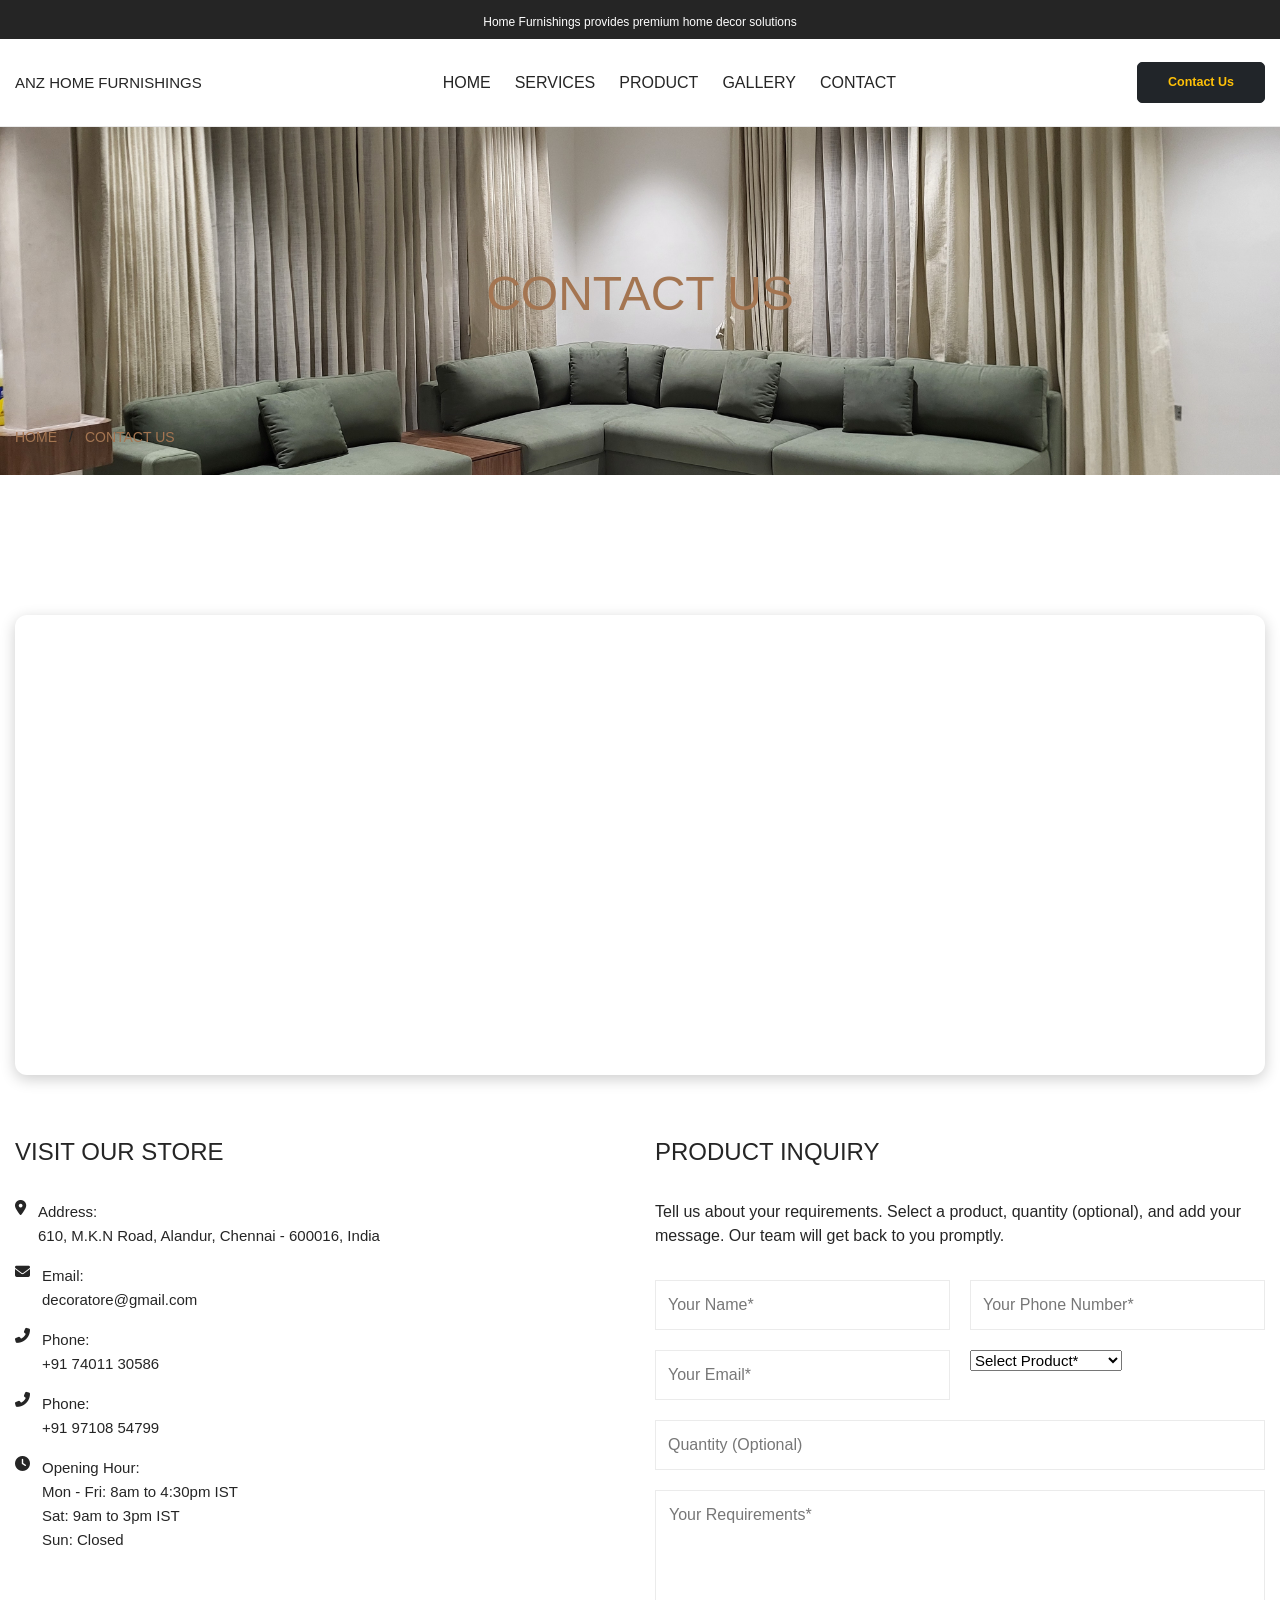
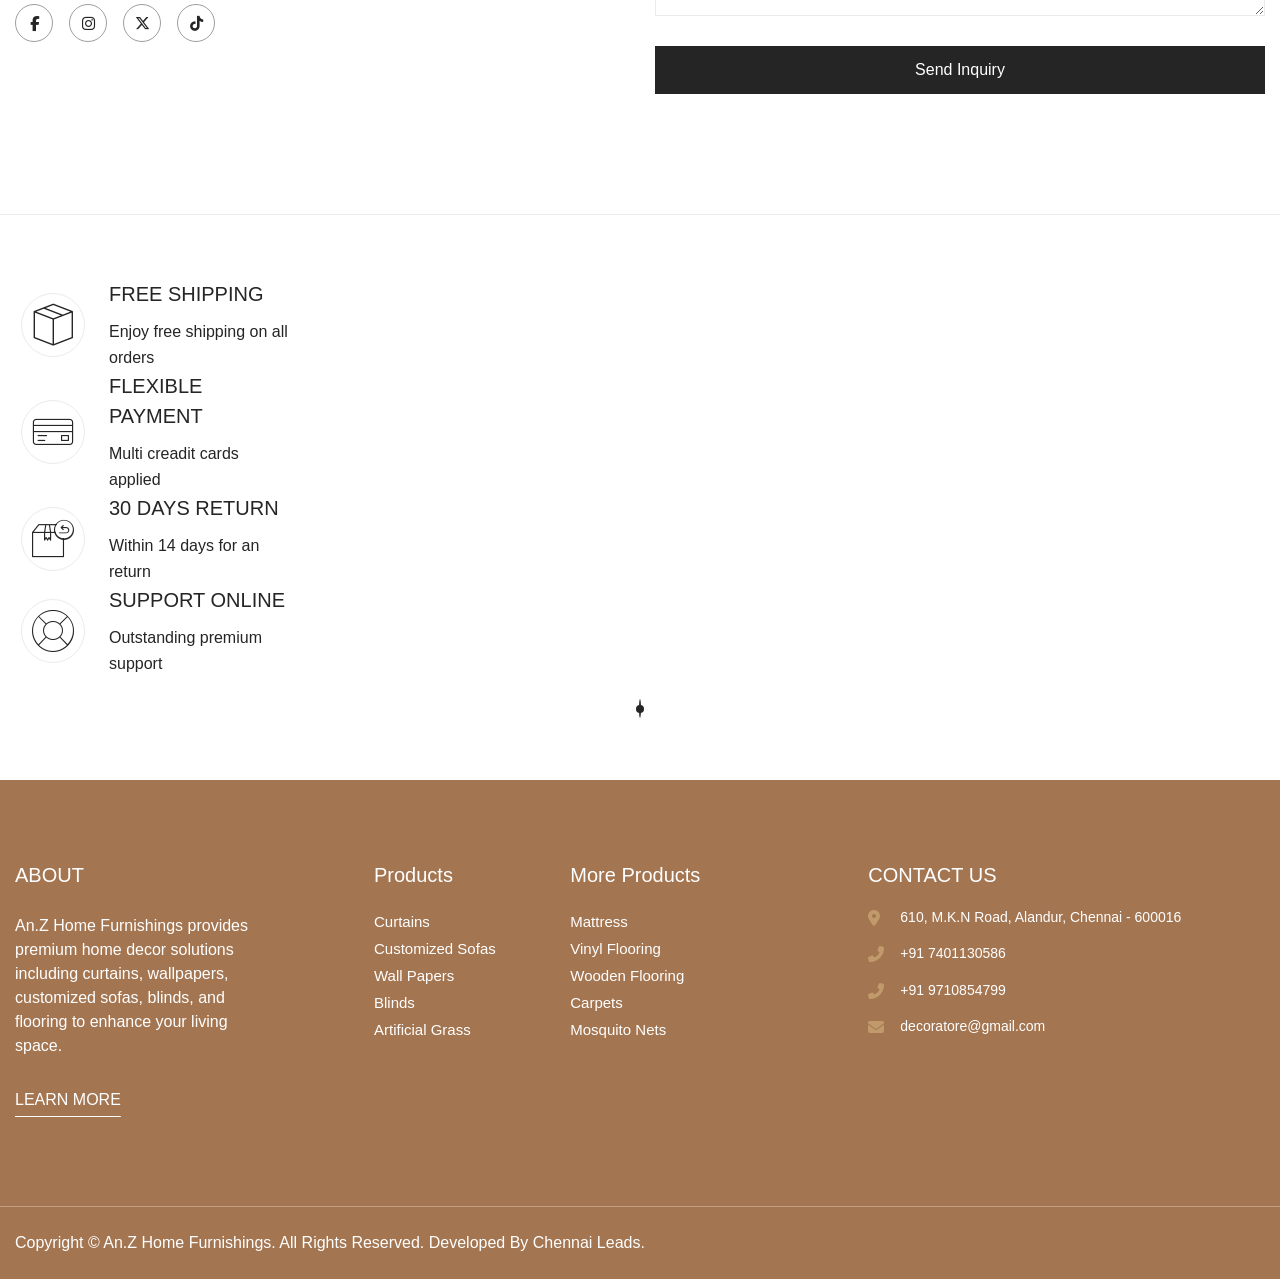
==== contact.html @ 623739e7 "first commit" ====
<!DOCTYPE html>
<!--[if IE 8]><html class="ie" xmlns="http://www.w3.org/1999/xhtml" xml:lang="en-US" lang="en-US"> <![endif]-->
<!--[if (gte IE 9)|!(IE)]><!-->
<html xmlns="http://www.w3.org/1999/xhtml" xml:lang="en-US" lang="en-US">
<!--<![endif]-->


<!-- Mirrored from vinfur.vercel.app/blog-style-3.html by HTTrack Website Copier/3.x [XR&CO'2014], Thu, 02 Apr 2026 12:21:16 GMT -->
<!-- Added by HTTrack --><meta http-equiv="content-type" content="text/html;charset=utf-8" /><!-- /Added by HTTrack -->
<head>
    <!-- Basic Page Needs -->
    <meta charset="utf-8">
    <!--[if IE ]><meta http-equiv="X-UA-Compatible" content="IE=edge,chrome=1"/><![endif]-->

    <meta name="author" content="themesflat.com">
    <title>An.Z Home Furnishings - Premium Home Decor Services</title>
    <meta name="description"
        content="VinFur offers modern, durable furniture from Vietnam — stylish sofas, dining sets, storage, and decor at fair prices with fast delivery.">
    <meta name="keywords"
        content="VinFur, furniture, modern furniture, home decor, sofas, dining sets, storage solutions, affordable furniture, stylish interiors">
    <meta name="viewport" content="width=device-width, initial-scale=1.0">


    <!-- Mobile Specific Metas -->
    <meta name="viewport" content="width=device-width, initial-scale=1, maximum-scale=1">

    <!-- Theme Style -->
    <link rel="stylesheet" type="text/css" href="css/bootstrap.css">
    <link rel="stylesheet" type="text/css" href="css/animate.min.css">
    <link rel="stylesheet" type="text/css" href="css/swiper-bundle.min.css">
    <link rel="stylesheet" type="text/css" href="css/bootstrap-select.min.css">
    <link rel="stylesheet" type="text/css" href="css/styles.css">


    <!-- Icon -->
    <link rel="stylesheet" type="text/css" href="icons/icomoon/style.css">

    <!-- Favicon and Touch Icons  -->
    <link rel="shortcut icon" href="images/favicon.svg">
    <link rel="apple-touch-icon-precomposed" href="images/favicon.svg">
    <style>.contact-list {
    list-style: none;
    padding: 0;
    margin: 0;
}

.contact-list li {
    display: flex;
    align-items: flex-start;
    gap: 12px;
    margin-bottom: 14px;
    line-height: 1.6;
}

.contact-list i {
    font-size: 16px;
    color: #c19a6b; /* premium gold color */
    margin-top: 4px;
    min-width: 20px;
}

.contact-list span,
.contact-list a {
    color: #fff;
    text-decoration: none;
    font-size: 14px;
}

.contact-list a:hover {
    color: #c19a6b;
}
.contact-list i {
    color: #c19a6b;
}
.list-info li {
    display: flex;
    align-items: flex-start;
    gap: 12px;
    line-height: 1.6;
}</style>
<link rel="stylesheet" href="https://cdnjs.cloudflare.com/ajax/libs/font-awesome/6.5.1/css/all.min.css">

</head>

<body>
    <!-- wrapper -->
    <div id="wrapper">

        <!-- Scroll Top -->
        <button id="goTop">
            <span class="border-progress"></span>
            <span class="icon icon-caret-up"></span>
        </button>

        <!-- preload -->
       
        <!-- /preload -->

        <div class="top-bar style-default d-flex align-items-center justify-content-center">
            <div>Home Furnishings provides premium home decor solutions
               
            </div>
        </div>

        <!-- .header -->
        <header class="header header-sticky">
            <div class="tf-container w-1750">
                <div class="header-inner">
                    <a href="index.html" class="site-logo">
ANZ
HOME FURNISHINGS                    </a>
                    <nav class="main-menu">
                           <ul class="navigation box-nav-menu">

    <li class="text-menu menu-item">
        <a href="index.html" class="item-link">Home</a>
    </li>
<li class="text-menu menu-item">
        <a href="services.html" class="item-link">Services</a>
    </li>

    <li class="text-menu menu-item">
        <a href="product.html" class="item-link">Product</a>
    </li>

    
    <li class="text-menu menu-item">
        <a href="gallery.html" class="item-link">Gallery</a>
    </li>

    <li class="text-menu menu-item">
        <a href="contact.html" class="item-link">Contact</a>
    </li>


                            
                           
                        </ul>
                    </nav>
                    <div class="header-right d-flex align-items-center gap_20">
<ul class="nav-icon-list">
    <li>
        <a href="contact.html" 
           class="btn btn-dark text-warning px-5 py-3 fs-5 fw-bold rounded-3 nav-icon-item link">
           Contact Us
        </a>
    </li>
</ul>
                    </div>
                </div>
            </div>
        </header>
        <!-- End header -->


        <!-- page-title -->
        <div class="tf-page-title">
            <h2 class="text-center text-uppercase title">contact us</h2>
            <ul class="breadcrumb-list">
                <li><a href="index.html">Home</a></li>
                <li>contact us</li>
            </ul>
        </div>
        <!-- /page-title -->

        <!-- main-content -->
        <div class="main-content">
            <!-- s-contact-us  -->
            <div class="s-contact-us tf-spacing-1">
                <div class="tf-container">

                    <div class="wg-map d-flex">
                        <div class="google-map-wrapper" style="width: 100%; max-width: 100%; height: 460px; overflow: hidden; border-radius: 12px; box-shadow: 0 4px 15px rgba(0,0,0,0.2); margin-top: 20px;">
    <iframe
        src="https://www.google.com/maps/embed?pb=!1m18!1m12!1m3!1d3888.736719291828!2d80.22083621483117!3d13.022547590771127!2m3!1f0!2f0!3f0!3m2!1i1024!2i768!4f13.1!3m3!1m2!1s0x3a5266b57e5c9d7d%3A0x6e0c1b31a62f43c4!2s610%20M.K.N%20Road%2C%20Alandur%2C%20Chennai%2C%20Tamil%20Nadu%20600016%2C%20India!5e0!3m2!1sen!2s!4v1745205798630!5m2!1sen!2s"
        width="100%" height="100%" style="border:0;" allowfullscreen="" loading="lazy"
        referrerpolicy="no-referrer-when-downgrade"></iframe>
</div>
                    </div>

                    <div class="row">
                        <div class="col-md-6">
    <div class="box-content">

        <div class="h4 text-uppercase title mb-24">Visit Our Store</div>

        <ul class="list-info d-grid gap_16">

            <li>
                <i class="fas fa-map-marker-alt"></i>
                <div>
                    <div class="fw-5">Address:</div>
                    <div>610, M.K.N Road, Alandur, Chennai - 600016, India</div>
                </div>
            </li>

            <li>
                <i class="fas fa-envelope"></i>
                <div>
                    <div class="fw-5">Email:</div>
                    <div><a href="mailto:decoratore@gmail.com" class="link">decoratore@gmail.com</a></div>
                </div>
            </li>

            <li>
                <i class="fas fa-phone-alt"></i>
                <div>
                    <div class="fw-5">Phone:</div>
                    <div>+91 74011 30586</div>
                </div>
            </li>

            <li>
                <i class="fas fa-phone-alt"></i>
                <div>
                    <div class="fw-5">Phone:</div>
                    <div>+91 97108 54799</div>
                </div>
            </li>

            <li>
                <i class="fas fa-clock"></i>
                <div>
                    <div class="fw-5">Opening Hour:</div>
                    <div>Mon - Fri: 8am to 4:30pm IST</div>
                    <div>Sat: 9am to 3pm IST</div>
                    <div>Sun: Closed</div>
                </div>
            </li>

        </ul>

        <ul class="tf-social-icon d-flex gap_16 mt-20">
            <li><a href="https://www.facebook.com/" target="_blank" class="social-facebook"><i class="fab fa-facebook-f"></i></a></li>
            <li><a href="https://www.instagram.com/" target="_blank" class="social-instagram"><i class="fab fa-instagram"></i></a></li>
            <li><a href="https://x.com/" target="_blank" class="social-x"><i class="fab fa-x-twitter"></i></a></li>
            <li><a href="https://www.tiktok.com/" target="_blank" class="social-tiktok"><i class="fab fa-tiktok"></i></a></li>
        </ul>

    </div>
</div>
                        <div class="col-md-6">
                            <form class="form-contact-product">
    <div class="heading">
        <div class="h4 text-uppercase title">Product Inquiry</div>
        <p>Tell us about your requirements. Select a product, quantity (optional), and add your message. Our team will get back to you promptly.</p>
    </div>

    <div class="wrap mb_30">
        <!-- Name + Phone -->
        <div class="tf-grid-layout md-col-2 gap_20 mb_20">
            <fieldset>
                <input type="text" class="theme-input" placeholder="Your Name*" name="name" required>
            </fieldset>
            <fieldset>
                <input type="tel" class="theme-input" placeholder="Your Phone Number*" name="phone" required>
            </fieldset>
        </div>

        <!-- Email + Product -->
        <div class="tf-grid-layout md-col-2 gap_20 mb_20">
            <fieldset>
                <input type="email" class="theme-input" placeholder="Your Email*" name="email">
            </fieldset>
        <fieldset class="mb_20">
                <select class="theme-input" name="product" required>
                    <option value="">Select Product*</option>
                    <option>Curtains</option>
                    <option>Customized Sofas</option>
                    <option>Wall Papers</option>
                    <option>Blinds</option>
                    <option>Artificial Grass</option>
                    <option>Mattress Protection</option>
                    <option>Mattress</option>
                    <option>Frosted Film</option>
                    <option>Mosquito Nets</option>
                    <option>Vinyl Flooring</option>
                    <option>Wooden Flooring</option>
                    <option>Carpets</option>
                </select>
            </fieldset>
        </div>

        <!-- Quantity -->
        <fieldset class="mb_20">
            <input type="number" class="theme-input" placeholder="Quantity (Optional)" name="quantity" min="1">
        </fieldset>

        <!-- Message -->
        <fieldset>
            <textarea class="theme-input" placeholder="Your Requirements*" rows="5" name="message" required></textarea>
        </fieldset>
    </div>

    <button type="submit" class="tf-btn btn-bg-secondary btn-px-28 w-full animate-btn">
        <span>Send Inquiry</span>
    </button>
</form>
                        </div>
                    </div>
                </div>

            </div>
            <!-- /s-contact-us  -->
            <!-- s-customer-services  -->
            <div class="s-customer-services tf-spacing-2 sw-layout">
                <div class="tf-container w-1462 ">
                    <div class="swiper" data-screen-xl="4" data-preview="3" data-tablet="2" data-mobile-sm="2"
                        data-mobile="1" data-space-lg="48" data-space-md="20" data-space="15">
                        <div class="swiper-wrapper">
                            <div class="swiper-slide">
                                <div class="box-icon_v01">
                                    <div class="icon">
                                        <i class="icon-shipping"></i>
                                    </div>
                                    <div class="content">
                                        <div class="h5 mb_10 text-uppercase">Free Shipping</div>
                                        <p class="text-body-default lh-26  ">Enjoy free shipping on all
                                            orders</p>
                                    </div>
                                </div>
                            </div>
                            <div class="swiper-slide">
                                <div class="box-icon_v01">
                                    <div class="icon">
                                        <i class="icon-payment"></i>
                                    </div>
                                    <div class="content">
                                        <div class="h5 mb_10 text-uppercase">flexible payment</div>
                                        <p class="text-body-default lh-26  ">Multi creadit cards applied</p>
                                    </div>
                                </div>
                            </div>
                            <div class="swiper-slide">
                                <div class="box-icon_v01">
                                    <div class="icon">
                                        <i class="icon-box-return"></i>
                                    </div>
                                    <div class="content">
                                        <div class="h5 mb_10 text-uppercase">30 days return</div>
                                        <p class="text-body-default lh-26  ">Within 14 days for an return</p>
                                    </div>
                                </div>
                            </div>
                            <div class="swiper-slide">
                                <div class="box-icon_v01">
                                    <div class="icon">
                                        <i class="icon-support"></i>
                                    </div>
                                    <div class="content">
                                        <div class="h5 mb_10 text-uppercase">Support Online</div>
                                        <p class="text-body-default lh-26  ">Outstanding premium support</p>
                                    </div>
                                </div>
                            </div>
                        </div>
                        <div class="sw-dots sw-pagination-layout text-center mt_24">
                        </div>
                    </div>
                </div>
            </div>
            <!-- /s-customer-services  -->

        </div>
        <!-- /main-content -->

        <!-- Footer -->
           <footer class="footer">
    <div class="footer-body">
        <div class="tf-container">
            <div class="row">

                <!-- About -->
                <div class="col-lg-3 col-md-6">
                    <div class="footer-about">
                        <div class="h5 text-uppercase mb_24 footer-title text_white">About</div>
                        <p class="text-body-default text_white mb_24">
                            An.Z Home Furnishings provides premium home decor solutions including curtains,
                            wallpapers, customized sofas, blinds, and flooring to enhance your living space.
                        </p>
                        <a href="services.html"
                            class="hover-underline-link text_white text-body-default text-uppercase">
                            Learn More
                        </a>
                    </div>
                </div>

                <!-- Products + Links -->
                <div class="col-lg-5 col-md-6">
                    <div class="wrap-footer-col-block">

                        <!-- Products -->
                        <div class="footer-col-block">
                            <div class="h5 footer-title text_white mb_24">Products</div>
                            <ul class="footer-menu-list d-grid gap_12">
                                <li><a href="#" class="link-2 text_white">Curtains</a></li>
                                <li><a href="#" class="link-2 text_white">Customized Sofas</a></li>
                                <li><a href="#" class="link-2 text_white">Wall Papers</a></li>
                                <li><a href="#" class="link-2 text_white">Blinds</a></li>
                                <li><a href="#" class="link-2 text_white">Artificial Grass</a></li>
                            </ul>
                        </div>

                        <!-- More Products -->
                        <div class="footer-col-block">
                            <div class="h5 footer-title text_white mb_24">More Products</div>
                            <ul class="footer-menu-list d-grid gap_12">
                                <li><a href="#" class="link-2 text_white">Mattress</a></li>
                                <li><a href="#" class="link-2 text_white">Vinyl Flooring</a></li>
                                <li><a href="#" class="link-2 text_white">Wooden Flooring</a></li>
                                <li><a href="#" class="link-2 text_white">Carpets</a></li>
                                <li><a href="#" class="link-2 text_white">Mosquito Nets</a></li>
                            </ul>
                        </div>

                    </div>
                </div>

                <!-- Contact + Newsletter -->
                <div class="col-lg-4">
                   <div class="footer-newsletter">

    <div class="footer-title text_white mb_28">
        <div class="h5 text-uppercase mb_16 text_white">Contact Us</div>

        <ul class="contact-list">
            <li>
                <i class="fas fa-map-marker-alt"></i>
                <span>610, M.K.N Road, Alandur, Chennai - 600016</span>
            </li>
            <li>
                <i class="fas fa-phone-alt"></i>
                <a href="tel:7401130586">+91 7401130586</a>
            </li>
            <li>
                <i class="fas fa-phone-alt"></i>
                <a href="tel:9710854799">+91 9710854799</a>
            </li>
            <li>
                <i class="fas fa-envelope"></i>
                <a href="mailto:decoratore@gmail.com">decoratore@gmail.com</a>
            </li>
        </ul>
    </div>

</div>
                </div>

            </div>
        </div>
    </div>

    <!-- Bottom -->
    <div class="footer-bottom">
        <div class="tf-container">
            <div class="wrap-footer-bottom">

                <p class="text_white">
                    Copyright © <span id="year"></span> 
                    An.Z Home Furnishings. All Rights Reserved. 
                    Developed By 
                    <a href="https://chennaileads.com" target="_blank" rel="noopener noreferrer">
                        Chennai Leads
                    </a>.
                </p>

                <!-- Payments -->
                

            </div>
        </div>
    </div>
</footer>

    </div>
    <!-- /wrapper -->


    <!-- Toolbar -->
    <div class="tf-toolbar-bottom">
        <div class="toolbar-item">
            <a href="services.html">
                <span class="toolbar-icon">
                    <i class="icon icon-storefront"></i>
                </span>
                <span class="toolbar-label">Services</span>
            </a>
        </div>
        <div class="toolbar-item">
            <a href="product.html" data-bs-toggle="modal">
                <span class="toolbar-icon">
                    <i class="icon icon-magnifying-glass"></i>
                </span>
                <span class="toolbar-label">Product</span>
            </a>
        </div>
        <div class="toolbar-item">
            <a href="index.html">
                <span class="toolbar-icon">
                    <i class="icon icon-user"></i>
                </span>
                <span class="toolbar-label">Home</span>
            </a>
        </div>
        <div class="toolbar-item">
            <a href="gallery.html">
                <span class="toolbar-icon">
                    <i class="icon icon-heart"></i>
                </span>
                <span class="toolbar-label">Gallery</span>
            </a>
        </div>
        <div class="toolbar-item">
            <a href="contact.html">
                <span class="toolbar-icon">
                    <i class="icon icon-bag"></i>
                </span>
                <span class="toolbar-label">Contact</span>
            </a>
        </div>
    </div>
    <!-- /Toolbar -->

    <!-- Mobile Menu -->
    <div class="offcanvas offcanvas-start canvas-mb" id="mobileMenu">
        <span class="icon-close-popup" data-bs-dismiss="offcanvas">
            <i class="icon-close"></i>
        </span>
        <div class="canvas-header">
            <a href="index.html" class="site-logo">
ANZ
HOME FURNISHINGS            </a>
          
        </div>
        <div class="canvas-body">
            <div class="mb-content-top">
                <ul class="nav-ul-mb" id="wrapper-menu-navigation"></ul>
            </div>
            
            
    </div>
    <!-- /Mobile Menu -->

    <!-- Compare -->
   
    <!-- /Demo -->


    <!-- Javascript -->
    <script src="js/bootstrap.min.js"></script>
    <script src="js/jquery.min.js"></script>
    <script src="js/bootstrap-select.min.js"></script>
    <script src="js/wow.min.js"></script>
    <script src="js/count-down.js"></script>
    <script src="js/swiper-bundle.min.js"></script>
    <script src="js/carousel.js"></script>
    <script src="js/main.js"></script>

    <!-- /Javascript -->

</body>


<!-- Mirrored from vinfur.vercel.app/contact.html by HTTrack Website Copier/3.x [XR&CO'2014], Thu, 02 Apr 2026 12:21:05 GMT -->
</html>
---- css/styles.css ----
/* ---------------------------------------------------------
    * Name: Vinfur - HTML
    * Version: 1.0.0
    * Author: Themesflat
    * Author URI: http://themesflat.com 

	* Abstracts variable

    * Reset css styles

    * Components

    * section

    * dashboard

    * Responsive
 ------------------------------------------------------------------------------ */
/*--------- Abstracts variable ---------- */
@import url("https://fonts.cdnfonts.com/css/satoshi");
@import url("https://fonts.googleapis.com/css2?family=DM+Sans:ital,opsz,wght@0,9..40,100..1000;1,9..40,100..1000&amp;display=swap");
@import url(bootstrap-select.min.css);
:root {
  --Black: #000000;
  --White: #ffffff;
  --Yellow: #ffc108;
  --Red: #9d0101;
  --Body-text-1: #777777;
  --Body-text-2: #818181;
  --Body-text-3: #545454;
  --Primary: #a47551;
  --Secondary: #252525;
  --Third: #ae873e;
  --Text-color-1: #404040;
  --Color-246B64: #246b64;
  --color-D4B04C: #d4b04c;
  --color-f5ece5: #f5ece5;
  --Text-heading: #1f1f1f;
  --Line: #ebebeb;
  --Line-2: #11111126;
  --Gray-90: #101828;
  --Color-c1a286: #c1a286;
  --Color-9C8853: #9c8853;
}

/*---------- Reset css styles ----------- */
/* ---------------------------------------------------------
    * Name: Vinfur - HTML
    * Version: 1.0.0
    * Author: Themesflat
    * Author URI: http://themesflat.com 

	* Abstracts variable

    * Reset css styles

    * Components

    * section

    * dashboard

    * Responsive
 ------------------------------------------------------------------------------ */
/*--------- Abstracts variable ---------- */
/* Reset Browsers
-------------------------------------------------------------- */
html,
body,
div,
span,
applet,
object,
iframe,
h1,
h2,
h3,
h4,
h5,
h6,
p,
blockquote,
pre,
a,
abbr,
acronym,
address,
big,
cite,
code,
del,
dfn,
em,
img,
ins,
kbd,
q,
s,
samp,
small,
strike,
strong,
sub,
sup,
tt,
var,
b,
u,
i,
center,
dl,
dt,
dd,
ol,
ul,
li,
fieldset,
form,
label,
legend,
table,
caption,
tbody,
tfoot,
thead,
tr,
th,
td,
article,
aside,
canvas,
details,
embed,
figure,
figcaption,
footer,
header,
hgroup,
menu,
nav,
output,
ruby,
section,
summary,
time,
mark,
audio,
video {
  margin: 0;
  padding: 0;
  border: 0;
  outline: 0;
  font: inherit;
  vertical-align: baseline;
  font-family: inherit;
  font-size: 100%;
  font-style: inherit;
  font-weight: inherit;
}

article,
aside,
details,
figcaption,
figure,
footer,
header,
hgroup,
menu,
nav,
section {
  display: block;
}

html {
  margin-right: 0 !important;
  font-size: 62.5%;
  scroll-behavior: smooth;
  -webkit-text-size-adjust: 100%;
  -ms-text-size-adjust: 100%;
}

*,
*:before,
*:after {
  -webkit-box-sizing: border-box;
  -moz-box-sizing: border-box;
  box-sizing: border-box;
}

body {
  line-height: 1;
  font-family: "Satoshi", sans-serif;
  color: var(--Secondary);
}
body::-webkit-scrollbar {
  width: 7px;
  background-color: var(--Line);
}
body::-webkit-scrollbar-thumb {
  background: var(--Primary);
  border-radius: 999px;
}
@media (max-width: 1199px) {
  body {
    padding-bottom: 68px;
  }
}

article,
aside,
details,
figcaption,
figure,
footer,
header,
main,
nav,
section {
  display: block;
}

ol,
ul {
  list-style: none;
}

table {
  width: 100%;
  overflow-x: auto;
  table-layout: auto;
  border-collapse: collapse;
}

caption,
th,
td {
  font-weight: normal;
  text-align: left;
}

blockquote:before,
blockquote:after,
q:before,
q:after {
  content: "";
}

blockquote,
q {
  quotes: none;
}

a img {
  border: 0;
}

img {
  max-width: 100%;
  height: auto;
}

select {
  max-width: 100%;
}

/* General
-------------------------------------------------------------- */
body,
button,
input,
select,
textarea {
  font-family: "Satoshi", sans-serif;
  font-size: 15px;
  font-weight: 400;
  -webkit-font-smoothing: antialiased;
  -moz-osx-font-smoothing: grayscale;
  text-rendering: optimizeLegibility;
}

img {
  height: auto;
  max-width: 100%;
  vertical-align: middle;
  -ms-interpolation-mode: bicubic;
}

p {
  font-weight: 400;
  font-size: 16px;
  line-height: 24px;
}

strong,
b,
cite {
  font-weight: bold;
}

dfn,
cite,
em,
i,
blockquote {
  font-style: italic;
}

abbr,
acronym {
  border-bottom: 1px dotted #e0e0e0;
  cursor: help;
}

.btn-link:focus,
.btn-link:hover,
mark,
ins {
  text-decoration: none;
}

sup,
sub {
  font-size: 75%;
  height: 0;
  line-height: 0;
  position: relative;
  vertical-align: baseline;
}

small {
  font-size: 75%;
}

big {
  font-size: 125%;
}

address {
  font-style: italic;
  margin: 0 0 20px;
}

code,
kbd,
tt,
var,
samp,
pre {
  margin: 20px 0;
  padding: 4px 12px;
  background: #f5f5f5;
  border: 1px solid #e0e0e0;
  overflow-x: auto;
  -webkit-hyphens: none;
  -moz-hyphens: none;
  hyphens: none;
  border-radius: 0;
  height: auto;
}

svg,
svg path {
  -webkit-transition: all 0.3s ease;
  -moz-transition: all 0.3s ease;
  -ms-transition: all 0.3s ease;
  -o-transition: all 0.3s ease;
  transition: all 0.3s ease;
}

/* Elements
-------------------------------------------------------------- */
html {
  -webkit-box-sizing: border-box;
  -moz-box-sizing: border-box;
  box-sizing: border-box;
}

*,
*:before,
*:after {
  -webkit-box-sizing: border-box;
  -moz-box-sizing: border-box;
  box-sizing: border-box;
}

hr {
  margin-bottom: 20px;
  border: dashed 1px #ccc;
}

/* List */
ul,
ol {
  padding: 0;
}

ul {
  list-style: disc;
}

ol {
  list-style: decimal;
}

li > ul,
li > ol {
  margin-bottom: 0;
}

li {
  list-style: none;
}

ul li,
ol li {
  padding: 0;
}

dl,
dd {
  margin: 0 0 20px;
}

dt {
  font-weight: bold;
}

del,
.disable {
  text-decoration: line-through;
  filter: alpha(opacity=50);
  opacity: 0.5;
}

/* Table */
caption,
th,
td {
  font-weight: normal;
  text-align: left;
}

th {
  border-width: 0 1px 1px 0;
  font-weight: bold;
}

td {
  border-width: 0 1px 1px 0;
}

th,
td {
  padding: 8px 12px;
}

/* Media */
embed,
object,
video {
  margin-bottom: 20px;
  max-width: 100%;
  vertical-align: middle;
}

p > embed,
p > iframe,
p > object,
p > video {
  margin-bottom: 0;
}

/* Forms
-------------------------------------------------------------- */
/* Fixes */
button,
input {
  line-height: normal;
}

button {
  background-color: transparent;
}

button,
input,
select,
textarea {
  font-size: 100%;
  line-height: inherit;
  margin: 0;
  vertical-align: baseline;
}

textarea {
  overflow: auto;
  /* Removes default vertical scrollbar in IE6/7/8/9 */
  vertical-align: top;
  /* Improves readability and alignment in all browsers */
}

button,
input[type=button],
input[type=reset],
input[type=submit] {
  line-height: 1;
  cursor: pointer;
  -webkit-appearance: button;
  border: 0;
}

input[type=checkbox],
input[type=radio] {
  overflow: hidden;
  cursor: pointer;
  vertical-align: sub;
  /* Addresses excess padding in IE8/9 */
}

input[type=search] {
  -webkit-appearance: textfield;
  /* Addresses appearance set to searchfield in S5, Chrome */
}

input[type=search]::-webkit-search-decoration {
  /* Corrects inner padding displayed oddly in S5, Chrome on OSX */
  -webkit-appearance: none;
}

button::-moz-focus-inner,
input::-moz-focus-inner {
  border: 0;
  padding: 0;
}

/* Remove chrome yellow autofill */
input:-webkit-autofill {
  -webkit-box-shadow: 0 0 0px 1000px #f7f7f7 inset;
}

/* Reset search styling */
input[type=search] {
  outline: 0;
}

input[type=search]::-webkit-search-decoration,
input[type=search]::-webkit-search-cancel-button,
input[type=search]::-webkit-search-results-button,
input[type=search]::-webkit-search-results-decoration {
  display: none;
}

/* Placeholder color */
::-webkit-input-placeholder {
  color: #171412;
}

::-moz-placeholder {
  color: #171412;
  opacity: 1;
}

/* Since FF19 lowers the opacity of the placeholder by default */
:-ms-input-placeholder {
  color: #171412;
}

textarea::placeholder,
input[type=text]::placeholder,
input[type=password]::placeholder,
input[type=datetime]::placeholder,
input[type=datetime-local]::placeholder,
input[type=date]::placeholder,
input[type=month]::placeholder,
input[type=time]::placeholder,
input[type=week]::placeholder,
input[type=number]::placeholder,
input[type=email]::placeholder,
input[type=url]::placeholder,
input[type=search]::placeholder,
input[type=tel]::placeholder,
input[type=color]::placeholder {
  -webkit-transition: all 0.3s ease;
  -moz-transition: all 0.3s ease;
  -ms-transition: all 0.3s ease;
  -o-transition: all 0.3s ease;
  transition: all 0.3s ease;
}

/* Typography
-------------------------------------------------------------- */
h1,
.h1,
h2,
.h2,
h3,
.h3,
h4,
.h4,
h5,
.h5,
h6,
.h6 {
  font-family: "Satoshi", sans-serif;
  margin: 0;
  text-rendering: optimizeLegibility;
  color: var(--Secondary);
  font-weight: 500;
}

h1,
.h1 {
  font-size: 60px;
  line-height: 72px;
}

h2,
.h2 {
  font-size: 48px;
  line-height: 60px;
}

h3,
.h3 {
  font-size: 36px;
  line-height: 44px;
}

h4,
.h4 {
  font-size: 24px;
  line-height: 32px;
}

h5,
.h5 {
  font-size: 20px;
  line-height: 30px;
}

h6,
.h6 {
  font-size: 18px;
  line-height: 28px;
}

.text-body-default {
  font-size: 16px;
  line-height: 24px;
}

.text-title-1 {
  font-size: 36px;
  line-height: 46px;
}

.text-title-2 {
  font-size: 30px;
  line-height: 38px;
}

.text-title-3 {
  font-size: 32px;
  line-height: 42px;
}

.text-body-2 {
  font-size: 17px;
  line-height: 30px;
}

.text-caption-1 {
  font-size: 14px;
  line-height: 20px;
}

.text-small-2 {
  font-size: 12px;
  line-height: 16px;
}

.text-small-3 {
  font-size: 10px;
  line-height: 14px;
}

.text-small-4 {
  font-size: 13px;
  line-height: 20px;
}

@media (max-width: 991px) {
  h1,
  .h1 {
    font-size: 50px;
    line-height: 58px;
  }
  h2,
  .h2 {
    font-size: 40px;
    line-height: 48px;
  }
  h3,
  .h3,
  .text-title-1,
  .text-title-3 {
    font-size: 30px;
    line-height: 38px;
  }
}
@media (max-width: 767px) {
  h1,
  .h1 {
    font-size: 42px;
    line-height: 50px;
  }
  h2,
  .h2 {
    font-size: 32px;
    line-height: 40px;
  }
  h3,
  .h3,
  .text-title-1,
  .text-title-3,
  .text-title-2 {
    font-size: 28px;
    line-height: 30px;
  }
  .text-body-default {
    font-size: 16px;
    line-height: 24px;
  }
}
@media (max-width: 575px) {
  h1,
  .h1 {
    font-size: 34px;
    line-height: 42px;
  }
  h2,
  .h2 {
    font-size: 28px;
    line-height: 36px;
  }
  h3,
  .h3,
  .text-title-1,
  .text-title-3,
  .text-title-2 {
    font-size: 24px;
    line-height: 32px;
  }
  h4,
  .h4 {
    font-size: 22px;
    line-height: 30px;
  }
  h5,
  .h5 {
    font-size: 18px;
    line-height: 26px;
  }
}
.fs-10 {
  font-size: 10px;
}

.lh-26 {
  line-height: 26px;
}

.fw-3 {
  font-weight: 300 !important;
}

.fw-4 {
  font-weight: 400 !important;
}

.fw-5 {
  font-weight: 500 !important;
}

.fw-6 {
  font-weight: 600 !important;
}

.fw-7 {
  font-weight: 700 !important;
}

/* link style
-------------------------------------------------------------- */
a {
  text-decoration: none;
  cursor: pointer;
  display: inline-block;
  color: inherit;
}
a:focus, a:hover {
  text-decoration: none;
  outline: 0;
}

.link {
  -webkit-transition: all 0.3s ease;
  -moz-transition: all 0.3s ease;
  -ms-transition: all 0.3s ease;
  -o-transition: all 0.3s ease;
  transition: all 0.3s ease;
  color: inherit;
}
.link:hover {
  color: var(--Primary);
}

.link-2 {
  -webkit-transition: all 0.3s ease;
  -moz-transition: all 0.3s ease;
  -ms-transition: all 0.3s ease;
  -o-transition: all 0.3s ease;
  transition: all 0.3s ease;
  color: inherit;
}
.link-2:hover {
  text-decoration: underline;
}

/* text-color
-------------------------------------------------------------- */
.text_white {
  color: var(--White);
}

.text_black {
  color: var(--Black);
}

.text_primary-color {
  color: var(--Primary);
}

.text_heading-color {
  color: var(--Text-heading);
}

.text_body-color-1 {
  color: var(--Body-text-1);
}

.text_body-color-2 {
  color: var(--Body-text-2);
}

.text_body-color-3 {
  color: var(--Body-text-3);
}

.text_secondary-color {
  color: var(--Secondary);
}

.bg-dark-salmon {
  background-color: #e99684;
}

.bg-pale-green {
  background-color: #c1cfb1;
}

.bg-burnt-sienna {
  background-color: #a75d43;
}

.bg-color-f5ece5 {
  background-color: var(--color-f5ece5);
}

.bg-9C8853 {
  background-color: #9c8853;
}

.bg-sandybeige {
  background-color: #c1a286;
}

.bg-olivegold {
  background-color: #9c8853;
}

.bg-lightbeige {
  background-color: #efe9e0;
}

.bg-palerose {
  background-color: #e3cbc6;
}

.bg-rustybrown {
  background-color: #b26e51;
}

.bg-warmgray {
  background-color: #b5aeac;
}

.bg-caramelbrown {
  background-color: #c18c5a;
}

.bg-chestnutbrown {
  background-color: #7c422f;
}

.bg-midnightblue {
  background-color: #1d2a3b;
}

.bg-mochagray {
  background-color: #554b42;
}

.bg-beigegray {
  background-color: #e3dfda;
}
.bg-red{
  background-color: var(--Red);
}
.bg-midnightblue {
  background-color: var(--Color-246B64);
}
.bg-lightgray {
  background-color: #f2f2f2;
}
.bg-pink {
  background-color: #f5c6c6;
}
.bg-rustybrown{
  background-color: #b26e51;
}

.bg-winered {
  background: #611916;
}

.bg-olivegreen {
  background-color: #5e8f57;
}

.bg-lighttaupe {
  background-color: #cac2ae;
}

.bg-darkgray {
  background-color: #4d5154;
}

.line-clamp-1 {
  -webkit-line-clamp: 1;
  -webkit-box-orient: vertical;
  overflow: hidden;
  display: -webkit-box !important;
}

.line-clamp-2 {
  -webkit-line-clamp: 2;
  -webkit-box-orient: vertical;
  overflow: hidden;
  display: -webkit-box !important;
}

.line-clamp-3 {
  -webkit-line-clamp: 3;
  -webkit-box-orient: vertical;
  overflow: hidden;
  display: -webkit-box;
}

.line-clamp-4 {
  -webkit-line-clamp: 4;
  -webkit-box-orient: vertical;
  overflow: hidden;
  display: -webkit-box;
}

.text-Whitespace {
  white-space: nowrap;
}

.overflow-x-auto {
  overflow-x: auto;
}
.overflow-x-auto::-webkit-scrollbar {
  height: 3px;
  background-color: var(--Mono-gray-2);
}
.overflow-x-auto::-webkit-scrollbar-thumb {
  background: var(--Black);
  border-radius: 999px;
}

.overflow-y-auto {
  overflow-y: auto;
}
.overflow-y-auto::-webkit-scrollbar {
  height: 3px;
  background-color: var(--Mono-gray-2);
}
.overflow-y-auto::-webkit-scrollbar-thumb {
  background: var(--Black);
  border-radius: 999px;
}

/* container
-------------------------------------------------------------- */
.row {
  margin-top: 0 !important;
  margin-right: -15px !important;
  margin-left: -15px !important;
}
.row > * {
  padding-left: 15px !important;
  padding-right: 15px !important;
}

.tf-container {
  max-width: 1470px;
  width: 100%;
  margin-left: auto;
  margin-right: auto;
  padding-left: 15px;
  padding-right: 15px;
}
.tf-container.w-1246 {
  max-width: 1246px;
}
.tf-container.w-1750 {
  max-width: 1750px;
}
.tf-container.w-1690 {
  max-width: 1690px;
}
.tf-container.w-1548 {
  max-width: 1548px;
}
.tf-container.w-1470 {
  max-width: 1470px;
}

.h-full {
  height: 100% !important;
}

.w-full {
  width: 100% !important;
  max-width: 100% !important;
}

/* backgroud
-------------------------------------------------------------- */
/* grid-layout
-------------------------------------------------------------- */
.tf-grid-layout {
  --spacing: 15px;
  display: grid;
  column-gap: var(--spacing);
  row-gap: var(--spacing);
}
.tf-grid-layout.tf-col-2 {
  grid-template-columns: 1fr 1fr;
}
.tf-grid-layout.tf-col-3 {
  grid-template-columns: repeat(3, 1fr);
}
.tf-grid-layout.tf-col-4 {
  grid-template-columns: repeat(4, 1fr);
}
.tf-grid-layout.tf-col-5 {
  grid-template-columns: repeat(5, 1fr);
}
.tf-grid-layout.tf-col-6 {
  grid-template-columns: repeat(6, 1fr);
}
.tf-grid-layout.tf-col-7 {
  grid-template-columns: repeat(7, 1fr);
}
.tf-grid-layout .wg-pagination {
  grid-column: 1/-1;
  width: 100%;
}
.tf-grid-layout .wd-load {
  grid-column: 1/-1;
}
.tf-grid-layout .wd-full {
  grid-column: 1/-1;
  display: flex;
}
.tf-grid-layout.gap30 {
  gap: 30px;
}

.tf-grid-layout-2 {
  display: grid;
  grid-template-columns: 1fr 1fr;
  gap: 15px;
}

@media (min-width: 576px) {
  .tf-grid-layout.sm-col-2 {
    grid-template-columns: repeat(2, 1fr);
  }
  .tf-grid-layout.sm-col-3 {
    grid-template-columns: repeat(3, 1fr);
  }
  .tf-grid-layout.sm-col-4 {
    grid-template-columns: repeat(3, 1fr);
  }
}
@media (min-width: 768px) {
  .tf-grid-layout {
    --spacing: 24px;
    gap: var(--spacing);
  }
  .tf-grid-layout.md-col-2 {
    grid-template-columns: repeat(2, 1fr);
  }
  .tf-grid-layout.md-col-3 {
    grid-template-columns: repeat(3, 1fr);
  }
  .tf-grid-layout.md-col-4 {
    grid-template-columns: repeat(4, 1fr);
  }
}
@media (min-width: 992px) {
  .tf-grid-layout {
    --spacing: 30px;
    gap: var(--spacing);
  }
  .tf-grid-layout.lg-col-2 {
    grid-template-columns: repeat(2, 1fr);
  }
  .tf-grid-layout.lg-col-3 {
    grid-template-columns: repeat(3, 1fr);
  }
  .tf-grid-layout.lg-col-4 {
    grid-template-columns: repeat(4, 1fr);
  }
  .tf-grid-layout.lg-col-5 {
    grid-template-columns: repeat(5, 1fr);
  }
}
@media (min-width: 1200px) {
  .tf-grid-layout.xl-col-2 {
    grid-template-columns: repeat(2, 1fr);
  }
  .tf-grid-layout.xl-col-3 {
    grid-template-columns: repeat(3, 1fr);
  }
  .tf-grid-layout.xl-col-4 {
    grid-template-columns: repeat(4, 1fr);
  }
}
@media (min-width: 1440px) {
  .tf-grid-layout.xxl-col-2 {
    grid-template-columns: repeat(2, 1fr);
  }
  .tf-grid-layout.xxl-col-3 {
    grid-template-columns: repeat(3, 1fr);
  }
  .tf-grid-layout.xxl-col-4 {
    grid-template-columns: repeat(4, 1fr);
  }
}
.rounded-cycle {
  border-radius: 999px !important;
}

.rounded-4 {
  border-radius: 4px !important;
}

.rounded-8 {
  border-radius: 8px !important;
}

.rounded-12 {
  border-radius: 12px !important;
}

.rounded-16 {
  border-radius: 16px !important;
}

.rounded-24 {
  border-radius: 24px !important;
}

.rounded-30 {
  border-radius: 30px !important;
}

.rounded-32 {
  border-radius: 32px !important;
}

.gap_0 {
  gap: 0;
}

.gap_2 {
  gap: 2px;
}

.gap_4 {
  gap: 4px;
}

.gap_5 {
  gap: 5px;
}

.gap_6 {
  gap: 6px;
}

.gap_7 {
  gap: 7px;
}

.gap_8 {
  gap: 8px;
}

.gap_9 {
  gap: 9px;
}

.gap_10 {
  gap: 10px;
}

.gap_11 {
  gap: 11px;
}

.gap_12 {
  gap: 12px;
}

.gap_13 {
  gap: 13px;
}

.gap_14 {
  gap: 14px;
}

.gap_15 {
  gap: 15px;
}

.gap_16 {
  gap: 16px;
}

.gap_17 {
  gap: 17px;
}

.gap_18 {
  gap: 18px;
}

.gap_19 {
  gap: 19px;
}

.gap_20 {
  gap: 20px;
}

.gap_24 {
  gap: 24px;
}

.gap_30 {
  gap: 30px;
}

/* padding
-------------------------------------------------------------- */
.py-6 {
  padding-top: 6px;
  padding-bottom: 6px;
}

.py-7 {
  padding-top: 7px;
  padding-bottom: 7px;
}

/* margin
-------------------------------------------------------------- */
.mt_24 {
  margin-top: 24px;
}

.mb_1 {
  margin-bottom: 1px;
}

.mb_2 {
  margin-bottom: 2px;
}

.mb_3 {
  margin-bottom: 3px;
}

.mb_4 {
  margin-bottom: 4px;
}

.mb_6 {
  margin-bottom: 6px;
}

.mb_7 {
  margin-bottom: 7px;
}

.mb_8 {
  margin-bottom: 8px;
}

.mb_10 {
  margin-bottom: 10px;
}

.mb_12 {
  margin-bottom: 12px;
}

.mb_13 {
  margin-bottom: 13px;
}

.mb_14 {
  margin-bottom: 14px;
}

.mb_15 {
  margin-bottom: 15px;
}

.mb_16 {
  margin-bottom: 16px;
}

.mb_20 {
  margin-bottom: 20px;
}

.mb_21 {
  margin-bottom: 21px;
}

.mb_22 {
  margin-bottom: 22px;
}

.mb_23 {
  margin-bottom: 23px;
}

.mb_24 {
  margin-bottom: 24px;
}

.mb_26 {
  margin-bottom: 26px;
}

.mb_28 {
  margin-bottom: 28px;
}

.mb_30 {
  margin-bottom: 30px;
}

.mb_32 {
  margin-bottom: 32px;
}

.mb_34 {
  margin-bottom: 34px;
}

.mb_40 {
  margin-bottom: 40px;
}

.mb_48 {
  margin-bottom: 48px;
}

.mb_50 {
  margin-bottom: 50px;
}

.mb_52 {
  margin-bottom: 52px;
}

.mb_55 {
  margin-bottom: 55px;
}

.mb_57 {
  margin-bottom: 57px;
}

.mb_58 {
  margin-bottom: 58px;
}

.mb_60 {
  margin-bottom: 60px;
}

.mb_64 {
  margin-bottom: 64px;
}

.mb_119 {
  margin-bottom: 119px;
}

/* padding
-------------------------------------------------------------- */
/* spacing-section
-------------------------------------------------------------- */
.tf-spacing-1 {
  padding-top: 120px;
  padding-bottom: 120px;
}

.tf-spacing-2 {
  padding-top: 64px;
  padding-bottom: 64px;
}

.tf-spacing-3 {
  padding-top: 100px;
  padding-bottom: 100px;
}

.tf-spacing-4 {
  padding-top: 120px;
  padding-bottom: 115px;
}

.tf-spacing-5 {
  padding-top: 106px;
  padding-bottom: 122px;
}

.tf-spacing-6 {
  padding-top: 120px;
  padding-bottom: 114px;
}

.tf-spacing-7 {
  padding-top: 120px;
  padding-bottom: 140px;
}

.tf-spacing-8 {
  padding-top: 209px;
  padding-bottom: 143px;
}

.tf-spacing-9 {
  padding-top: 100px;
  padding-bottom: 120px;
}

.tf-spacing-10 {
  padding-top: 64px;
  padding-bottom: 113px;
}

.tf-spacing-11 {
  padding-top: 145px;
  padding-bottom: 178px;
}

.tf-spacing-12 {
  padding-top: 146px;
  padding-bottom: 120px;
}

.tf-spacing-13 {
  padding-top: 122px;
  padding-bottom: 133px;
}

.tf-spacing-14 {
  padding-top: 120px;
  padding-bottom: 49px;
}

.tf-spacing-15 {
  padding-top: 120px;
  padding-bottom: 142px;
}

.tf-spacing-16 {
  padding-top: 93px;
  padding-bottom: 120px;
}

@media (max-width: 991px) {
  .tf-spacing-1,
  .tf-spacing-3,
  .tf-spacing-4,
  .tf-spacing-5,
  .tf-spacing-6,
  .tf-spacing-7,
  .tf-spacing-8,
  .tf-spacing-10,
  .tf-spacing-11,
  .tf-spacing-12,
  .tf-spacing-13,
  .tf-spacing-14,
  .tf-spcing-15,
  .tf-spacing-16 {
    padding-top: 80px;
    padding-bottom: 80px;
  }
}
@media (max-width: 767px) {
  .tf-spacing-1,
  .tf-spacing-2,
  .tf-spacing-3,
  .tf-spacing-4,
  .tf-spacing-5,
  .tf-spacing-6,
  .tf-spacing-7,
  .tf-spacing-8,
  .tf-spacing-10,
  .tf-spacing-11,
  .tf-spacing-12,
  .tf-spacing-13,
  .tf-spacing-14,
  .tf-spacing-15 {
    padding-top: 60px;
    padding-bottom: 60px;
  }
}
/* opacity
-------------------------------------------------------------- */
.opacity-8 {
  opacity: 0.8;
}

/* Extra classes
-------------------------------------------------------------- */
#wrapper {
  background-color: var(--White-light);
  overflow-x: clip;
}

.z-5 {
  z-index: 5;
}

.sticky-top {
  position: sticky !important;
  z-index: 50;
  -webkit-transition: all 0.3s ease;
  -moz-transition: all 0.3s ease;
  -ms-transition: all 0.3s ease;
  -o-transition: all 0.3s ease;
  transition: all 0.3s ease;
}

.swiper-slide {
  height: auto !important;
}

.split-text {
  overflow: hidden;
}

@media (max-width: 575px) {
  .sm-hide {
    display: none !important;
  }
}

@media (max-width: 767px) {
  .md-hide {
    display: none !important;
  }
}

@media (max-width: 991px) {
  .lg-hide {
    display: none !important;
  }
}

@media (max-width: 1199px) {
  .xl-hide {
    display: none !important;
  }
}

@media (max-width: 1439px) {
  .xxl-hide {
    display: none !important;
  }
}

.overlay-link {
  position: absolute;
  inset: 0;
  width: 100%;
  height: 100%;
  z-index: 1;
}

.img-cover {
  width: 100%;
  height: 100%;
  object-fit: cover;
}

.group-btn {
  display: flex;
  align-items: center;
}

@media (max-width: 767px) {
  .heading-section {
    margin-bottom: 45px;
  }
}

#goTop {
  position: fixed;
  padding: 0;
  bottom: 90px;
  right: 20px;
  width: 38px;
  height: 38px;
  background: var(--White);
  color: black;
  font-size: 20px;
  text-align: center;
  line-height: 50px;
  cursor: pointer;
  border: none;
  border-radius: 50%;
  opacity: 0;
  visibility: hidden;
  transition: opacity 0.3s ease;
  box-shadow: 0px 4px 20px 0px rgba(0, 0, 0, 0.1019607843);
  z-index: 1000;
  display: flex;
  align-items: center;
  justify-content: center;
  -webkit-transition: all 0.3s ease;
  -moz-transition: all 0.3s ease;
  -ms-transition: all 0.3s ease;
  -o-transition: all 0.3s ease;
  transition: all 0.3s ease;
}
#goTop .border-progress {
  position: absolute;
  top: -1px;
  left: -1px;
  width: calc(100% + 2px);
  height: calc(100% + 2px);
  border-radius: 50%;
  border: 1px solid var(--Primary);
  mask-image: conic-gradient(var(--Primary) var(--progress-angle, 0deg), transparent 0);
  -webkit-mask-image: conic-gradient(var(--Primary) var(--progress-angle, 0deg), transparent 0);
  content: "";
  z-index: 1;
  -webkit-transition: all 0.3s ease;
  -moz-transition: all 0.3s ease;
  -ms-transition: all 0.3s ease;
  -o-transition: all 0.3s ease;
  transition: all 0.3s ease;
}
#goTop.show {
  opacity: 1;
  visibility: visible;
}
#goTop .icon {
  font-size: 16px;
  -webkit-transition: all 0.3s ease;
  -moz-transition: all 0.3s ease;
  -ms-transition: all 0.3s ease;
  -o-transition: all 0.3s ease;
  transition: all 0.3s ease;
  color: var(--Primary);
  animation: iconBounce 2s linear 0s infinite;
}
#goTop .icon-arrow-right-2 {
  transform: rotate(-90deg);
}
#goTop:hover {
  box-shadow: 0 8px 16px rgba(0, 0, 0, 0.5);
}
@media (min-width: 992px) {
  #goTop {
    right: 40px;
  }
}
@media (max-width: 1199px) {
  #goTop.pos1 {
    bottom: 200px;
  }
}
@media (max-width: 767px) {
  #goTop.pos1 {
    bottom: 230px;
  }
}

.preload-container {
  display: flex;
  position: relative;
  width: 100%;
  height: 100%;
  background: #ffffff;
  position: fixed;
  top: 0;
  bottom: 0;
  right: 0;
  left: 0;
  z-index: 99999999999;
  align-items: center;
  justify-content: center;
  overflow: hidden;
}

.spinner {
  width: 60px;
  height: 60px;
  border: 3px solid transparent;
  border-top: 3px solid var(--Primary);
  border-radius: 100%;
  position: absolute;
  top: 0;
  bottom: 0;
  left: 0;
  right: 0;
  margin: auto;
  animation: spin 1s infinite linear;
}

@keyframes spin {
  from {
    transform: rotate(0deg);
  }
  to {
    transform: rotate(360deg);
  }
}
@media (max-width: 767px) {
  .site-logo {
    max-width: 132px;
  }
}

.breadcrumb-list {
  display: flex;
  align-items: center;
}
.breadcrumb-list li {
  font-size: 14px;
  line-height: 24px;
  text-transform: uppercase;
  color: #a4a4a4;
}
.breadcrumb-list li:not(:last-child) {
  position: relative;
  display: flex;
  align-items: center;
  gap: 12px;
}
.breadcrumb-list li:not(:last-child)::after {
  content: "/";
  position: relative;
  margin-right: 12px;
  color: var(--Secondary);
}
.breadcrumb-list li:last-child {
  color: var(--Secondary);
}
.breadcrumb-list.v2 {
  padding: 32px 0 30px;
}
.breadcrumb-list.v2 li {
  text-transform: capitalize;
  font-weight: 500;
  font-size: 16px;
  line-height: 24px;
}
.breadcrumb-list.v2 li:not(:last-child) {
  position: relative;
  display: flex;
  align-items: center;
  gap: 20px;
}
.breadcrumb-list.v2 li:not(:last-child)::after {
  content: "";
  position: relative;
  height: 4px;
  width: 4px;
  border-radius: 50%;
  background-color: var(--Secondary);
  margin-right: 15px;
}

.tf-social-icon {
  display: inline-flex;
  --facebook-cl: rgb(59, 89, 152);
  --x-cl: rgb(85, 85, 85);
  --instagram-cl: linear-gradient(#8a3ab9, #e95950, #fccc63);
  --threads-cl: rgb(224, 53, 102);
  --youtube-cl: rgb(205, 32, 31);
  --tiktok-cl: linear-gradient(#25f4ee, #000, #fe2c55);
  --tiktok-cl2: rgb(254, 44, 85);
  --pinterest-cl: rgb(203, 32, 39);
  --tumblr-cl: rgb(55, 69, 92);
  --vimeo-cl: rgb(26, 183, 234);
  --snapchat-cl: rgb(255, 221, 0);
  --whatsapp-cl: rgb(0, 230, 118);
  --linked_in-cl: rgb(23, 106, 255);
  --wechat-cl: rgb(26, 173, 24);
  --reddit-cl: rgb(255, 69, 0);
  --line-cl: rgb(0, 195, 77);
  --spotify-cl: rgb(30, 125, 96);
}
.tf-social-icon a {
  display: flex;
  align-items: center;
  justify-content: center;
  width: 48px;
  height: 48px;
  border-radius: 50%;
  border: 1px solid;
  border-color: #9e9e9e;
  position: relative;
}
.tf-social-icon a span {
  display: inline-flex;
  position: relative;
  z-index: 1;
  font-size: 19px;
  -webkit-transition: all 0.3s ease;
  -moz-transition: all 0.3s ease;
  -ms-transition: all 0.3s ease;
  -o-transition: all 0.3s ease;
  transition: all 0.3s ease;
}
@media (max-width: 767px) {
  .tf-social-icon a {
    width: 38px;
    height: 38px;
  }
  .tf-social-icon a span {
    font-size: 16px;
  }
}
.tf-social-icon a::after {
  content: "";
  border-radius: 50%;
  position: absolute;
  background: transparent;
  top: -1px;
  left: -1px;
  right: -1px;
  bottom: -1px;
  z-index: 0;
  -webkit-transition: all 0.3s ease;
  -moz-transition: all 0.3s ease;
  -ms-transition: all 0.3s ease;
  -o-transition: all 0.3s ease;
  transition: all 0.3s ease;
  opacity: 0;
  visibility: hidden;
}
.tf-social-icon.style-2 a {
  width: 47px;
  height: 47px;
  background-color: #efefef;
  border: unset;
  color: var(--Secondary);
}
.tf-social-icon.style-2 a span {
  font-size: 12px;
}
.tf-social-icon .social-facebook::after {
  background: var(--facebook-cl);
}
.tf-social-icon .social-facebook:hover {
  color: var(--White);
}
.tf-social-icon .social-facebook:hover::after {
  opacity: 1;
  visibility: visible;
}
.tf-social-icon .social-instagram::after {
  background: var(--instagram-cl);
}
.tf-social-icon .social-instagram:hover {
  color: var(--White);
}
.tf-social-icon .social-instagram:hover::after {
  opacity: 1;
  visibility: visible;
}
.tf-social-icon .social-x::after {
  background: var(--x-cl);
}
.tf-social-icon .social-x:hover {
  color: var(--White);
}
.tf-social-icon .social-x:hover::after {
  opacity: 1;
  visibility: visible;
}
.tf-social-icon .social-snapchat::after {
  background: var(--snapchat-cl);
}
.tf-social-icon .social-snapchat:hover {
  color: var(--White);
}
.tf-social-icon .social-snapchat:hover::after {
  opacity: 1;
  visibility: visible;
}
.tf-social-icon .social-pinterest::after {
  background: var(--pinterest-cl);
}
.tf-social-icon .social-pinterest:hover {
  color: var(--White);
}
.tf-social-icon .social-pinterest:hover::after {
  opacity: 1;
  visibility: visible;
}
.tf-social-icon .social-linkin::after {
  background: var(--linked_in-cl);
}
.tf-social-icon .social-linkin:hover {
  color: var(--White);
}
.tf-social-icon .social-linkin:hover::after {
  opacity: 1;
  visibility: visible;
}
.tf-social-icon .social-tiktok::after {
  background: var(--tiktok-cl);
}
.tf-social-icon .social-tiktok:hover {
  color: var(--White);
}
.tf-social-icon .social-tiktok:hover::after {
  opacity: 1;
  visibility: visible;
}
.tf-social-icon.style-White a {
  color: var(--White);
  border-color: var(--line);
}

.tf-loading.loadmore .spinner-circle {
  display: none;
}
.tf-loading.loadmore.loading {
  background-color: var(--Primary);
  border-color: var(--Primary);
}
.tf-loading.loadmore.loading .spinner-circle {
  display: block;
}
.tf-loading.loadmore.loading .text {
  display: none;
}
.tf-loading.loadmore:hover .spinner-child::before {
  background-color: var(--White);
}

.spinner-circle {
  width: 24px;
  height: 24px;
  position: relative;
}
.spinner-circle .spinner-child {
  width: 100%;
  height: 100%;
  position: absolute;
  left: 0;
  top: 0;
}
.spinner-circle .spinner-child::before {
  content: "";
  display: block;
  margin: 0 auto;
  width: 20%;
  height: 20%;
  background-color: var(--White);
  border-radius: 100%;
  animation: spinner-circleBounceDelay 1s infinite ease-in-out both;
}
.spinner-circle .spinner-circle2 {
  transform: rotate(40deg);
}
.spinner-circle .spinner-circle2::before {
  animation-delay: -0.8s;
}
.spinner-circle .spinner-circle3 {
  transform: rotate(80deg);
}
.spinner-circle .spinner-circle3::before {
  animation-delay: -0.7s;
}
.spinner-circle .spinner-circle4 {
  transform: rotate(120deg);
}
.spinner-circle .spinner-circle4::before {
  animation-delay: -0.6s;
}
.spinner-circle .spinner-circle5 {
  transform: rotate(160deg);
}
.spinner-circle .spinner-circle5::before {
  animation-delay: -0.5s;
}
.spinner-circle .spinner-circle6 {
  transform: rotate(200deg);
}
.spinner-circle .spinner-circle6::before {
  animation-delay: -0.4s;
}
.spinner-circle .spinner-circle7 {
  transform: rotate(240deg);
}
.spinner-circle .spinner-circle7::before {
  animation-delay: -0.3s;
}
.spinner-circle .spinner-circle8 {
  transform: rotate(280deg);
}
.spinner-circle .spinner-circle8::before {
  animation-delay: -0.2s;
}
.spinner-circle .spinner-circle9 {
  transform: rotate(320deg);
}
.spinner-circle .spinner-circle9::before {
  animation-delay: -0.1s;
}

@media (max-width: 767px) {
  .heading-seciton {
    margin-bottom: 40px;
  }
}

.wg-pagination {
  display: flex;
  gap: 12px;
}
.wg-pagination li a {
  border: 1px solid var(--Line);
  font-size: 16px;
  line-height: 26px;
  font-weight: 500;
  background-color: var(--White);
  color: var(--Secondary);
  display: flex;
  justify-content: center;
  align-items: center;
  width: 46px;
  height: 46px;
  -webkit-transition: all 0.3s ease;
  -moz-transition: all 0.3s ease;
  -ms-transition: all 0.3s ease;
  -o-transition: all 0.3s ease;
  transition: all 0.3s ease;
}
.wg-pagination li:last-child a, .wg-pagination li:first-child a {
  width: unset;
  padding: 0 30px;
}
@media (max-width: 575px) {
  .wg-pagination li:last-child a, .wg-pagination li:first-child a {
    padding: 0 18px;
  }
}
.wg-pagination li:hover a, .wg-pagination li.active a {
  background-color: var(--Primary);
  color: var(--White);
}

.box-icon {
  display: flex;
  align-items: center;
  justify-content: center;
  -webkit-transition: all 0.3s ease;
  -moz-transition: all 0.3s ease;
  -ms-transition: all 0.3s ease;
  -o-transition: all 0.3s ease;
  transition: all 0.3s ease;
  cursor: pointer;
}

/*------------ Components ---------------- */
/*------------ header ---------------- */
/* ---------------------------------------------------------
    * Name: Vinfur - HTML
    * Version: 1.0.0
    * Author: Themesflat
    * Author URI: http://themesflat.com 

	* Abstracts variable

    * Reset css styles

    * Components

    * section

    * dashboard

    * Responsive
 ------------------------------------------------------------------------------ */
/*--------- Abstracts variable ---------- */
.top-bar {
  padding: 13px 0 8px;
}
@media (max-width: 575px) {
  .top-bar {
    flex-direction: column;
  }
}
.top-bar .js-countdown span {
  font-size: 12px;
  line-height: 18px;
}
.top-bar > div {
  display: flex;
  align-items: center;
  gap: 5px;
  font-size: 12px;
  line-height: 18px;
}
@media (max-width: 575px) {
  .top-bar > div {
    flex-direction: column;
  }
}
.top-bar.style-default {
  background-color: var(--Secondary);
  color: var(--White);
  gap: 4px;
}
.top-bar.top-bar-color-1 {
  background-color: var(--Color-246B64);
}
.top-bar.top-bar-color-2 {
  background-color: #6B2424;
}

/* header
============================================================================*/
.header {
  z-index: 99;
  border-bottom: 1px solid var(--Line);
}
.header .header-inner {
  display: flex;
  align-items: center;
  justify-content: space-between;
}
.header .site-logo {
  padding: 16px 0;
}
.header .header-top {
  border-bottom: 1px solid var(--Line);
}
.header .header-top .site-logo {
  padding: 34px 0;
  margin-left: auto;
  margin-right: auto;
}
@media (max-width: 991px) {
  .header .header-top .site-logo {
    padding: 10px 0;
  }
}
.header .list-ver {
  display: flex;
  gap: 24px;
}
@media (max-width: 1550px) {
  .header .btn-buy-theme {
    display: none;
  }
}
.header.style-default {
  border-bottom: 1px solid var(--Line);
}
@media (min-width: 1440px) {
  .header.style-default .main-menu {
    margin-left: 79px;
    margin-right: 10px;
  }
}
@media (max-width: 767px) {
  .header.style-default .tf-btn {
    display: none;
  }
}
.header.has-currencies .header-right {
  gap: 20px;
}
@media (min-width: 1440px) {
  .header.has-currencies .site-logo {
    flex: 21.4%;
  }
  .header.has-currencies .main-menu {
    flex: 34.1%;
  }
  .header.has-currencies .header-right {
    flex: 13.1%;
    gap: 20px;
    justify-content: end;
    gap: 36px;
  }
  .header.has-currencies .main-menu .navigation {
    gap: 29px;
  }
}
.header.has-currencies .tf-dropdown-select {
  padding: 9px 8px;
}

.hds-2 {
  border-bottom: 0;
}
.hds-2 .main-menu .navigation > li > a {
  padding: 29px 0px 28px;
}

header {
  position: sticky;
  z-index: 100;
  -webkit-transition: all 0.3s ease;
  -moz-transition: all 0.3s ease;
  -ms-transition: all 0.3s ease;
  -o-transition: all 0.3s ease;
  transition: all 0.3s ease;
}
header.header-sticky {
  box-shadow: 0 0 10px rgba(0, 0, 0, 0.15);
}
header.header-sticky:not(.header-s5, .header-abs) {
  background: var(--White);
}
header.header-sticky.scr-box-shadow {
  box-shadow: 0 0 10px rgba(0, 0, 0, 0.15);
}
header.header-sticky.scr-box-shadow-2 .header-inner {
  box-shadow: 0 0 10px rgba(0, 0, 0, 0.15);
}
header.header-sticky.header-abs .swip-text {
  opacity: 0;
  visibility: hidden;
}
header.header-sticky.header-s7.hds7-type-2 {
  background: rgba(114, 114, 114, 0.6);
  backdrop-filter: blur(12px);
}
header.header-sticky.tf-header-landing {
  backdrop-filter: blur(10px);
  background: rgba(0, 0, 0, 0.5);
}
@media (min-width: 1200px) {
  header.header-sticky.has-by-category:not(.header-s8) {
    background: transparent;
  }
  header.header-sticky.has-by-category:not(.header-s8) .header-inner_wrap {
    background: var(--White);
  }
  header.header-sticky.has-by-category:not(.header-s8) .header-bottom_wrap {
    background: var(--White);
  }
  header.header-sticky.has-by-category.header-s8 {
    background: transparent;
  }
  header.header-sticky.has-by-category.header-s8 .header-bottom_wrap {
    border-bottom: 1px solid var(--Line);
  }
  header.header-sticky.has-by-category.header-s8 .header-bottom_wrap {
    background: var(--White);
  }
}

.nav-icon-list {
  display: flex;
  align-items: center;
  justify-content: end;
  gap: 12px;
}
.nav-icon-list li {
  display: flex;
}
.nav-icon-list .icon {
  font-size: 24px;
}
.nav-icon-list .shop-cart {
  position: relative;
}
.nav-icon-list .count {
  width: 16px;
  height: 16px;
  display: block;
  border-radius: 50%;
  background: var(--Red);
  position: absolute;
  top: -5px;
  right: -7px;
  font-weight: 500;
  font-size: 12px;
  line-height: 16px;
  color: var(--White);
  display: flex;
  align-items: center;
  justify-content: center;
}
@media (min-width: 1200px) {
  .nav-icon-list {
    gap: 20px;
  }
}

/* main-nav
============================================================================*/
.main-menu {
  -webkit-transition: all 0.3s ease;
  -moz-transition: all 0.3s ease;
  -ms-transition: all 0.3s ease;
  -o-transition: all 0.3s ease;
  transition: all 0.3s ease;
}
.main-menu .navigation {
  display: flex;
  align-items: center;
  gap: 24px;
}
.main-menu .navigation > li {
  cursor: pointer;
}
.main-menu .navigation > li > a {
  padding: 32px 0px 31px;
}
.main-menu .navigation > li.current-menu > a::before {
  width: 100%;
}
.main-menu .navigation > li > a {
  position: relative;
}
.main-menu .navigation > li > a::before {
  content: "";
  position: absolute;
  width: 0;
  height: 2px;
  background-color: var(--Primary);
  bottom: 0;
  left: auto;
  right: 0;
  -webkit-transition: all 0.3s ease;
  -moz-transition: all 0.3s ease;
  -ms-transition: all 0.3s ease;
  -o-transition: all 0.3s ease;
  transition: all 0.3s ease;
}
.main-menu .navigation > li.has-child > a::after {
  right: 0;
}
.main-menu .navigation > li > .submenu {
  position: absolute;
  z-index: 999;
  top: 100%;
}
.main-menu .navigation > li > .submenu::after {
  content: "";
  position: absolute;
  background-color: transparent;
  left: 0;
  right: 0;
  height: 35px;
  top: -25px;
}
.main-menu .navigation > li:hover > a::before {
  width: 100%;
  left: 0;
  right: auto;
}
.main-menu .navigation > li:hover > ul {
  -webkit-transform: scaleY(1);
  -ms-transform: scaleY(1);
  -o-transform: scaleY(1);
  transform: scaleY(1);
  opacity: 1;
  visibility: visible;
}
.main-menu .navigation > li:hover > ul > li:hover > .submenu {
  -webkit-transform: scaleY(1);
  -ms-transform: scaleY(1);
  -o-transform: scaleY(1);
  transform: scaleY(1);
  opacity: 1;
  visibility: visible;
}
@media (min-width: 1440px) {
  .main-menu .navigation {
    gap: 34px;
  }
}
@media (max-width: 1199px) {
  .main-menu {
    display: none;
  }
}

.mobile-button {
  cursor: pointer;
  padding: 18px 0;
}
.mobile-button .burger {
  position: relative;
  width: 25px;
  cursor: pointer;
}
.mobile-button .burger span {
  display: block;
  position: relative;
  height: 3px;
  width: 25px;
  transition: 0.5s;
  background-color: var(--Primary);
}
.mobile-button .burger span:not(:first-child) {
  margin-top: 3px;
}
.mobile-button .burger span:nth-of-type(1) {
  top: 0px;
  transform-origin: left;
}
.mobile-button .burger span:nth-of-type(3) {
  top: 100%;
  transform-origin: right;
}
.mobile-button:hover .burger span:nth-of-type(1) {
  transform: scale(0.2, 1.7) translateY(3.5px);
}
.mobile-button:hover .burger span:nth-of-type(2) {
  transform: scale(0.2, 1.7);
}
.mobile-button:hover .burger span:nth-of-type(3) {
  transform: scale(0.2, 1.7) translateY(-3.5px);
}

.navigation .menu-heading {
  font-size: 18px;
  line-height: 28px;
}
.navigation li.menu-item > a {
  text-transform: uppercase;
  font-weight: 500;
}
.navigation li a {
  display: inline-block;
  font-size: 16px;
  line-height: 24px;
}
.navigation li.has-child {
  display: flex;
  gap: 4px;
  align-items: center;
}
.navigation li.has-child::after {
  -webkit-transition: all 0.3s ease;
  -moz-transition: all 0.3s ease;
  -ms-transition: all 0.3s ease;
  -o-transition: all 0.3s ease;
  transition: all 0.3s ease;
  position: relative;
  right: 0;
  font-family: "icomoon";
  content: "\e904";
  font-size: 16px;
  cursor: pointer;
  color: var(--Secondary);
  font-weight: 700;
}
.navigation li.has-child:hover .submenu {
  transform: scale(1);
  pointer-events: all;
  opacity: 1;
  visibility: visible;
}
.navigation .submenu {
  position: absolute;
  top: 100%;
  background-color: var(--White);
  box-shadow: 0px 4px 15px 0px rgba(163, 163, 163, 0.2509803922);
  min-width: 200px;
  left: 0;
  transform: scale(0.9);
  transform-origin: top;
  -webkit-transition: all 0.4s ease;
  -moz-transition: all 0.4s ease;
  -ms-transition: all 0.4s ease;
  -o-transition: all 0.4s ease;
  transition: all 0.4s ease;
  opacity: 0;
  visibility: hidden;
  pointer-events: none;
}
.navigation .submenu.menu-defaul {
  padding: 40px;
  min-width: 348px;
}
.navigation .submenu li.current-item > a, .navigation .submenu li:hover > a {
  color: var(--Primary);
}

.wrap-nav-link {
  display: flex;
  gap: 24px;
}

.mega-menu {
  width: 100%;
  left: 0;
  padding: 42px 0px;
  max-height: calc(100vh + 70px);
  overflow: auto;
}
.mega-menu .wrap-nav-link {
  gap: 24px;
}
.mega-menu .col-nav-link {
  flex: 1;
  white-space: nowrap;
}
@media (max-width: 1599px) {
  .mega-menu .col-nav-link {
    width: unset;
  }
}
.mega-menu.mega-shop {
  left: 0;
  right: 0;
  padding-block: 0;
}
.mega-menu.mega-shop > div {
  display: flex;
  justify-content: space-between;
}
.mega-menu.mega-shop .wrap-nav-link {
  flex: 20%;
  max-width: 750px;
  width: 100%;
  padding-top: 42px;
  justify-content: space-between;
}
.mega-menu.mega-shop .wrap-banner {
  flex: 20%;
  justify-content: end;
}
.mega-menu.mega-product {
  left: 0;
  right: 0;
}
.mega-menu.mega-product > div {
  display: flex;
  justify-content: space-between;
  gap: 40px;
}
.mega-menu.mega-product a {
  display: flex;
  align-items: center;
  gap: 10px;
}
.mega-menu.mega-product .wrap-nav-link {
  padding-left: 0;
  flex: 20%;
}
.mega-menu.mega-product .tag {
  padding: 1px 6px;
  color: var(--White);
}
.mega-menu.mega-product .tag.hot {
  background-color: #f22525;
}
.mega-menu.mega-product .tag.trending {
  background-color: #8638d0;
}
.mega-menu.mega-product .tag.new {
  background-color: #e2530b;
}
.mega-menu.mega-page {
  max-width: max-content;
  left: unset;
  display: flex;
  justify-content: space-between;
  padding-top: 0;
  padding-bottom: 0;
  min-width: 292px;
}
.mega-menu.mega-page .wrap-nav-link {
  padding-top: 40px;
  padding-bottom: 40px;
  padding: 40px;
}

.prd-nav-item .img-style {
  position: relative;
  margin-bottom: 21px;
}
.prd-nav-item .box-icon {
  position: absolute;
  top: 50%;
  left: 50%;
  height: 48px;
  width: 48px;
  display: flex;
  justify-content: center;
  align-items: center;
  color: var(--White);
  background-color: var(--Secondary);
  font-size: 20px;
  border-radius: 50%;
  transform: translate(-50%, -50%);
  margin-top: 10px;
  opacity: 0;
  -webkit-transition: all 0.3s ease;
  -moz-transition: all 0.3s ease;
  -ms-transition: all 0.3s ease;
  -o-transition: all 0.3s ease;
  transition: all 0.3s ease;
}
.prd-nav-item .price {
  display: flex;
  align-items: center;
  gap: 10px;
  font-weight: 500;
}
.prd-nav-item .old-price {
  text-decoration: line-through;
  color: rgba(28, 28, 28, 0.6);
}
.prd-nav-item:hover .box-icon {
  margin-top: 0;
  opacity: 1;
}

.demo-item {
  display: flex;
  align-items: center;
  flex-direction: column;
  gap: 12px;
  padding-bottom: 12px;
  backdrop-filter: blur(4px);
  border: 1px solid transparent;
  background-color: var(--bg-8);
  -webkit-transition: all 0.3s ease;
  -moz-transition: all 0.3s ease;
  -ms-transition: all 0.3s ease;
  -o-transition: all 0.3s ease;
  transition: all 0.3s ease;
}
.demo-item:hover {
  border-color: var(--Primary);
  color: var(--Primary);
}

.row-demo {
  display: grid;
  grid-template-columns: repeat(4, 1fr);
  gap: 35px;
  overflow: visible;
  margin-bottom: 40px;
}
@media (min-width: 1440px) {
  .row-demo {
    margin-bottom: 48px;
  }
}

.banner-menu {
  position: relative;
}
.banner-menu .line {
  width: 22px;
  height: 1px;
  display: block;
  background-color: var(--White);
}
.banner-menu .content {
  left: 40px;
  bottom: 40px;
  position: absolute;
}
.banner-menu a {
  padding: 4px 0;
}
.banner-menu a i {
  font-size: 10px;
}

.canvas-mb {
  width: 325px !important;
}
.canvas-mb .icon-close-popup {
  position: absolute;
  right: 0;
  top: 0;
  padding: 10px;
  z-index: 2;
}
.canvas-mb .tf-btn {
  height: 38px;
  padding: 0 16px;
}
.canvas-mb .tf-btn i {
  font-size: 18px;
}
.canvas-mb .payment-method-list li {
  max-width: 50px;
  border: 1px solid rgba(0, 0, 0, 0.03);
}
.canvas-mb .canvas-header {
  padding-bottom: 32px;
  position: relative;
}
.canvas-mb .canvas-header .br-line {
  position: absolute;
  height: 1px;
  background-color: var(--Line);
  left: 15px;
  right: 15px;
  bottom: 0px;
  width: auto;
}
.canvas-mb .canvas-header .icon {
  font-weight: 600;
}
.canvas-mb .canvas-header {
  padding: 40px 15px 32px;
}
.canvas-mb .canvas-body {
  padding-top: 32px;
  padding-bottom: 16px;
  display: flex;
  flex-direction: column;
}
.canvas-mb .canvas-body > *:not(:last-child) {
  margin-bottom: 32px;
}
.canvas-mb .mb-content-top {
  flex: 1;
}
.canvas-mb .canvas-footer {
  display: flex;
  gap: 16px;
  padding-inline: 5px;
}
.canvas-mb .canvas-footer .br-line {
  width: 1px;
  height: 24px;
  background-color: var(--Line);
}
.canvas-mb .group-btn {
  gap: 12px;
}
.canvas-mb .group-btn .icon {
  font-weight: 600;
}
.canvas-mb .group-btn > * {
  width: 100%;
}

.flow-us-wrap .title {
  margin-bottom: 16px;
}

.payment-wrap .title {
  margin-bottom: 8px;
}

.mb-menu-link {
  display: flex;
  align-items: center;
  justify-content: space-between;
  font-weight: 500;
  font-size: 18px;
  line-height: 24px;
  -webkit-transition: all 0.3s ease;
  -moz-transition: all 0.3s ease;
  -ms-transition: all 0.3s ease;
  -o-transition: all 0.3s ease;
  transition: all 0.3s ease;
}
.mb-menu-link .icon {
  font-size: 20px;
  -webkit-transition: all 0.3s ease;
  -moz-transition: all 0.3s ease;
  -ms-transition: all 0.3s ease;
  -o-transition: all 0.3s ease;
  transition: all 0.3s ease;
  transform: rotate(0deg);
}
.mb-menu-link:not(.collapsed) {
  padding-bottom: 24px;
}
.mb-menu-link:not(.collapsed) .icon {
  transform: rotate(180deg);
}

.sub-nav-link .icon {
  font-size: 14px;
  -webkit-transition: all 0.3s ease;
  -moz-transition: all 0.3s ease;
  -ms-transition: all 0.3s ease;
  -o-transition: all 0.3s ease;
  transition: all 0.3s ease;
  transform: rotate(0deg);
}
.sub-nav-link:not(.collapsed) {
  padding-bottom: 24px;
}
.sub-nav-link:not(.collapsed) .icon {
  transform: rotate(180deg);
}

.nav-ul-mb li:not(:last-child) .mb-menu-link {
  padding-bottom: 24px;
}
.nav-ul-mb li:not(:last-child) .sub-nav-menu:not(.sub-menu-level-2) {
  margin-bottom: 24px;
}

.sub-nav-menu {
  padding-left: 16px;
  padding-top: 4px;
  padding-bottom: 4px;
  margin-left: 16px;
  border-left: 1px solid var(--Line);
}
.sub-nav-menu .sub-nav-link {
  font-weight: 400;
  font-size: 18px;
  line-height: 24px;
  color: var(--text);
  display: flex;
  padding-top: 8px;
  padding-bottom: 8px;
  align-items: center;
  justify-content: space-between;
}
.sub-nav-menu .sub-nav-link .icon {
  font-size: 14px;
}
.sub-nav-menu .sub-nav-link.active {
  font-weight: 700;
  color: var(--black);
}

.payment-method-list {
  display: flex;
  align-items: center;
  gap: 8px;
}
.payment-method-list li {
  max-width: 50px;
  border: 1px solid rgba(0, 0, 0, 0.03);
}
.payment-method-list.style-2 a {
  height: 31px;
  width: 45px;
  border: 1px solid #D9D9D9;
  border-radius: 2.5px;
}
.payment-method-list.style-2 img {
  width: 100%;
  height: 100%;
  object-fit: cover;
}

.box-support-online {
  display: flex;
  align-items: center;
  gap: 16px;
}
.box-support-online .icon {
  font-size: 24px;
}
.box-support-online .br-line {
  height: 52px;
}
.box-support-online .sp-wrap {
  display: grid;
}

/*------------ footer ---------------- */
/* ---------------------------------------------------------
    * Name: Vinfur - HTML
    * Version: 1.0.0
    * Author: Themesflat
    * Author URI: http://themesflat.com 

	* Abstracts variable

    * Reset css styles

    * Components

    * section

    * dashboard

    * Responsive
 ------------------------------------------------------------------------------ */
/*--------- Abstracts variable ---------- */
.footer {
  background-color: var(--Primary);
}
.footer .row {
  row-gap: 40px;
}
.footer .wrap-footer-col-block {
  display: flex;
  justify-content: space-between;
}
@media (min-width: 992px) {
  .footer .wrap-footer-col-block {
    margin-left: 39px;
    margin-right: 40px;
  }
}
@media (min-width: 1200px) {
  .footer .wrap-footer-col-block {
    margin-right: 138px;
  }
}
@media (max-width: 991px) {
  .footer .wrap-footer-col-block .footer-col-block {
    flex: 1;
  }
}
.footer .footer-heading {
  text-transform: uppercase;
}
.footer .wrap-footer-bottom {
  display: flex;
  justify-content: space-between;
  align-items: center;
}
@media (max-width: 991px) {
  .footer .wrap-footer-bottom {
    flex-direction: column;
    gap: 12px;
  }
}
.footer .wrap-footer-bottom .right {
  gap: 48px;
}
@media (min-width: 1440px) {
  .footer .footer-newsletter {
    margin-left: -17px;
  }
}
.footer .footer-about > a {
  padding: 6px 0;
}
@media (min-width: 1200px) {
  .footer .footer-about {
    padding-right: 40px;
  }
}
.footer .footer-body {
  padding: 80px 0 88px;
}
@media (max-width: 767px) {
  .footer .footer-body {
    padding: 60px 0 60px;
  }
}
.footer .footer-bottom {
  padding: 24px 0;
  border-top: 1px solid rgba(255, 255, 255, 0.3019607843);
}
.footer.style-2 {
  background-color: var(--White);
}
@media (min-width: 992px) {
  .footer.style-2 .footer-body {
    padding: 93px 0 95px;
  }
}
.footer.style-2 .footer-bottom {
  border-color: rgba(176, 176, 176, 0.3019607843);
}
@media (min-width: 1200px) {
  .footer.style-2 .wrap-footer-col-block {
    margin-top: 7px;
    margin-left: auto;
    margin-right: auto;
    max-width: 400px;
  }
  .footer.style-2 .footer-newsletter {
    padding-top: 8px;
    margin-left: 43px;
    max-width: 399px;
  }
  .footer.style-2 .footer-newsletter .tf-btn {
    padding: 10px 30px;
  }
}
@media (min-width: 1440px) {
  .footer.style-2 .wrap-footer-col-block {
    margin-left: 157px;
    margin-right: 55px;
  }
}
.footer.style-3 {
  background-color: var(--Secondary);
}
.footer.style-3 .form-newsletter .btn-submit {
  background-color: var(--Primary);
}

/*------------ tabs ---------------- */
/* ---------------------------------------------------------
    * Name: Vinfur - HTML
    * Version: 1.0.0
    * Author: Themesflat
    * Author URI: http://themesflat.com 

	* Abstracts variable

    * Reset css styles

    * Components

    * section

    * dashboard

    * Responsive
 ------------------------------------------------------------------------------ */
/*--------- Abstracts variable ---------- */
.tab-product_list {
  display: flex;
  gap: 48px;
  padding: 6px 0;
}
.tab-product_list::-webkit-scrollbar {
  height: 3px;
  background-color: var(--Line);
}
.tab-product_list::-webkit-scrollbar-thumb {
  background: var(--Primary);
  border-radius: 999px;
}
.tab-product_list .tf-btn-tab {
  position: relative;
  text-wrap: nowrap;
}
.tab-product_list .tf-btn-tab::after {
  content: "";
  position: absolute;
  width: 0;
  height: 1px;
  background-color: var(--Secondary);
  top: calc(100% + 2px);
  left: 50%;
  transform: translateX(-50%);
  -webkit-transition: all 0.5s ease;
  -moz-transition: all 0.5s ease;
  -ms-transition: all 0.5s ease;
  -o-transition: all 0.5s ease;
  transition: all 0.5s ease;
}
.tab-product_list .tf-btn-tab.active::after, .tab-product_list .tf-btn-tab:hover::after {
  width: 100%;
}
.tab-product_list.style-2 {
  gap: 64px;
  padding: 9px 0;
}
@media (max-width: 767px) {
  .tab-product_list.style-2 {
    gap: 24px;
    padding: 10px 0 18px;
  }
}
.tab-product_list.style-2 .tf-btn-tab::after {
  background-color: var(--Primary);
  top: calc(100% + 8px);
}
.tab-product_list.style-2 .tf-btn-tab.active, .tab-product_list.style-2 .tf-btn-tab:hover {
  color: var(--Primary);
}

.flat-animate-tab .tab-content {
  position: relative;
}
.flat-animate-tab .tab-pane {
  display: block;
  pointer-events: none;
  opacity: 0;
  visibility: hidden;
  position: absolute;
  z-index: 1;
  top: 0;
  left: 0;
  right: 0;
  -webkit-transform: translateY(30px);
  -ms-transform: translateY(30px);
  transform: translateY(30px);
  transition-timing-function: ease-in;
  transition-duration: 0.2s;
}
.flat-animate-tab .tab-pane.active {
  pointer-events: auto;
  opacity: 1;
  visibility: visible;
  position: relative;
  z-index: 2;
  -webkit-transform: none;
  -ms-transform: none;
  transform: none;
  transition-timing-function: ease-out;
  transition-duration: 0.3s;
  transition-delay: 0.3s;
}
.flat-animate-tab.tab-style-1 {
  overflow: hidden;
}
.flat-animate-tab.tab-style-1 .tab-content {
  margin-top: 44px;
}
@media (max-width: 991px) {
  .flat-animate-tab.tab-style-1 .tab-content {
    margin-top: 30px;
  }
}
.flat-animate-tab.tab-style-2 {
  overflow: hidden;
  min-width: 200px;
}
.flat-animate-tab.tab-style-3 {
  overflow: hidden;
  display: flex;
  gap: 48px;
}
.flat-animate-tab.tab-style-3 .menu-tab {
  min-width: 200px;
  flex-shrink: 0;
}
.flat-animate-tab.tab-style-3 .tab-content {
  border: 1px solid var(--line);
}
.flat-animate-tab.tab-style-3 .tab-content .tab-pane {
  padding: 32px;
}
.flat-animate-tab .menu-tab-1 {
  border-bottom: 1px solid #ebebeb;
  display: flex;
  align-items: center;
  overflow: auto;
  gap: 64px;
  justify-content: center;
}
@media (max-width: 767px) {
  .flat-animate-tab .menu-tab-1 {
    justify-content: start;
    gap: 30px;
  }
}
.flat-animate-tab .menu-tab-1 .nav-tab-item:first-child .tab-link {
  padding-left: 0 !important;
}
.flat-animate-tab .menu-tab-1 .tab-link {
  padding: 20px 0;
  font-weight: 500;
  font-size: 18px;
  line-height: 28px;
  color: rgba(37, 37, 37, 0.5019607843);
  display: block;
  position: relative;
  text-align: center;
  white-space: nowrap;
}
@media (max-width: 991px) {
  .flat-animate-tab .menu-tab-1 .tab-link {
    font-size: 16px;
    line-height: 26px;
  }
}
.flat-animate-tab .menu-tab-1 .tab-link::after {
  position: absolute;
  content: "";
  bottom: 0px;
  height: 1px;
  width: 0;
  left: 50%;
  transform: translateX(-50%);
  background-color: var(--Primary);
  -webkit-transition: all 0.3s ease;
  -moz-transition: all 0.3s ease;
  -ms-transition: all 0.3s ease;
  -o-transition: all 0.3s ease;
  transition: all 0.3s ease;
}
.flat-animate-tab .menu-tab-1 .tab-link.active {
  color: var(--Primary);
}
.flat-animate-tab .menu-tab-1 .tab-link.active::after {
  width: 100%;
}
@media (max-width: 991px) {
  .flat-animate-tab .menu-tab-1 .tab-link {
    padding: 0 12px 16px;
  }
}
.flat-animate-tab .menu-tab-2 {
  overflow-x: auto;
}
@media (max-width: 575px) {
  .flat-animate-tab .menu-tab-2 {
    justify-content: start;
    gap: 30px;
  }
}

/*------------ button ---------------- */
/* ---------------------------------------------------------
    * Name: Vinfur - HTML
    * Version: 1.0.0
    * Author: Themesflat
    * Author URI: http://themesflat.com 

	* Abstracts variable

    * Reset css styles

    * Components

    * section

    * dashboard

    * Responsive
 ------------------------------------------------------------------------------ */
/*--------- Abstracts variable ---------- */
.tf-btn {
  font-size: 16px;
  line-height: 24px;
  height: 48px;
  padding: 0 24px;
  display: inline-flex;
  justify-content: center;
  align-items: center;
  gap: 10px;
  max-width: max-content;
  font-weight: 500;
  -webkit-transition: all 0.3s ease;
  -moz-transition: all 0.3s ease;
  -ms-transition: all 0.3s ease;
  -o-transition: all 0.3s ease;
  transition: all 0.3s ease;
  cursor: pointer;
}
.tf-btn i {
  font-size: 24px;
}
.tf-btn.btn-bg-primary {
  background-color: var(--Primary);
  color: var(--White);
}
.tf-btn.btn-bg-secondary {
  background-color: var(--Secondary);
  color: var(--White);
}
.tf-btn.btn-bg-third {
  background-color: var(--Third);
  color: var(--White);
}
.tf-btn.btn-bg-white {
  background-color: var(--White);
  color: var(--Secondary);
}
.tf-btn.btn-border {
  border: 1px solid var(--Line);
}
.tf-btn.btn-border-primary {
  border: 1px solid var(--Primary);
  color: var(--Primary);
}
.tf-btn.btn-border-secondary {
  border: 1px solid var(--Secondary);
  color: var(--Secondary);
}
.tf-btn.btn-rounded {
  border-radius: 30px;
}
@media (min-width: 768px) {
  .tf-btn.btn-px-34 {
    padding-left: 34px;
    padding-right: 34px;
  }
}
@media (min-width: 768px) {
  .tf-btn.btn-px-40 {
    padding-left: 40px;
    padding-right: 40px;
  }
}
@media (min-width: 768px) {
  .tf-btn.btn-px-70 {
    padding-left: 70px;
    padding-right: 70px;
  }
}
@media (min-width: 992px) {
  .tf-btn.btn-h-52 {
    height: 52px;
  }
}
@media (min-width: 992px) {
  .tf-btn.btn-h-54 {
    height: 54px;
  }
}
.tf-btn.ic-abs {
  position: relative;
  text-transform: none;
  line-height: 23px;
}
.tf-btn.ic-abs .icon {
  position: absolute;
  left: 16px;
  top: 50%;
  transform: translateY(-50%);
}
.tf-btn.btn-fb {
  background-color: #3B5998;
  color: var(--White);
}
.tf-btn.btn-gg {
  border: 1px solid rgba(17, 17, 17, 0.1490196078);
}

.btn_link {
  padding: 4px 0;
  font-weight: 500;
}
.btn_link i {
  font-size: 10px;
}

.animate-btn {
  position: relative;
  overflow: hidden;
}
.animate-btn:hover::after {
  animation: shine-reverse 1s forwards;
}
.animate-btn.w-100:hover::after {
  animation: shine-reverse 1.5s forwards;
}

.animate-btn:after {
  content: "";
  position: absolute;
  width: 100%;
  height: 100%;
  background-image: linear-gradient(120deg, rgba(255, 255, 255, 0) 30%, rgba(255, 255, 255, 0.8), rgba(255, 255, 255, 0) 70%);
  top: 0;
  left: -100%;
  opacity: 0.6;
}

button.animate-btn::after,
.animate-btn.tf-btn::after {
  background-image: linear-gradient(120deg, rgba(0, 0, 0, 0) 20%, rgba(255, 255, 255, 0.4), rgba(0, 0, 0, 0) 70%);
}

.animate-btn.animate-dark::after {
  background-image: linear-gradient(90deg, transparent, rgba(0, 0, 0, 0.7), transparent);
}

.animate-btn.animate-primary::after {
  background-image: linear-gradient(90deg, transparent, rgb(220, 70, 70), transparent);
}

.animate-fill.btn-bg-white > * {
  -webkit-transition: all 0.3s ease;
  -moz-transition: all 0.3s ease;
  -ms-transition: all 0.3s ease;
  -o-transition: all 0.3s ease;
  transition: all 0.3s ease;
}
.animate-fill.btn-bg-white:hover {
  background: var(--Primary);
  color: var(--White);
}
.animate-fill.btn-bg-white:hover > * {
  color: var(--White);
}
.animate-fill.btn-border-primary > *, .animate-fill.btn-border > * {
  -webkit-transition: all 0.3s ease;
  -moz-transition: all 0.3s ease;
  -ms-transition: all 0.3s ease;
  -o-transition: all 0.3s ease;
  transition: all 0.3s ease;
}
.animate-fill.btn-border-primary:hover, .animate-fill.btn-border:hover {
  background: var(--Primary);
  color: var(--White);
}
.animate-fill.btn-border-primary:hover > *, .animate-fill.btn-border:hover > * {
  color: var(--White);
}
.animate-fill.btn-border-secondary:hover {
  background: var(--Secondary);
  color: var(--White);
}

/*------------ range slider ---------------- */
/* ---------------------------------------------------------
    * Name: Vinfur - HTML
    * Version: 1.0.0
    * Author: Themesflat
    * Author URI: http://themesflat.com 

	* Abstracts variable

    * Reset css styles

    * Components

    * section

    * dashboard

    * Responsive
 ------------------------------------------------------------------------------ */
/*--------- Abstracts variable ---------- */
.noUi-target,
.noUi-target * {
  -webkit-touch-callout: none;
  -webkit-tap-highlight-color: transparent;
  -webkit-user-select: none;
  -ms-touch-action: none;
  touch-action: none;
  -ms-user-select: none;
  -moz-user-select: none;
  user-select: none;
  -moz-box-sizing: border-box;
  box-sizing: border-box;
}

.noUi-target {
  position: relative;
  direction: ltr;
}

.noUi-base,
.noUi-connects {
  width: 100%;
  height: 100%;
  position: relative;
  z-index: 1;
}

.noUi-connects {
  overflow: hidden;
  z-index: 0;
}

.noUi-connect,
.noUi-origin {
  will-change: transform;
  position: absolute;
  z-index: 1;
  top: 0;
  left: 0;
  height: 100%;
  width: 100%;
  -ms-transform-origin: 0 0;
  -webkit-transform-origin: 0 0;
  transform-origin: 0 0;
}

html:not([dir=rtl]) .noUi-horizontal .noUi-origin {
  left: auto;
  right: 0;
}

.noUi-vertical .noUi-origin {
  width: 0;
}

.noUi-horizontal .noUi-origin {
  height: 0;
}

.noUi-handle {
  position: absolute;
}

.noUi-state-tap .noUi-connect,
.noUi-state-tap .noUi-origin {
  -webkit-transition: transform 0.3s;
  transition: transform 0.3s;
}

.noUi-state-drag * {
  cursor: inherit !important;
}

.noUi-horizontal {
  height: 18px;
}

.noUi-horizontal .noUi-handle {
  width: 34px;
  height: 28px;
  left: -17px;
  top: -6px;
}

.noUi-vertical {
  width: 18px;
}

.noUi-vertical .noUi-handle {
  width: 28px;
  height: 34px;
  left: -6px;
  top: -17px;
}

html:not([dir=rtl]) .noUi-horizontal .noUi-handle {
  right: -17px;
  left: auto;
}

.noUi-draggable {
  cursor: ew-resize;
}

.noUi-vertical .noUi-draggable {
  cursor: ns-resize;
}

.noUi-handle:after {
  left: 17px;
}

.noUi-vertical .noUi-handle:after,
.noUi-vertical .noUi-handle:before {
  width: 14px;
  height: 1px;
  left: 6px;
  top: 14px;
}

.noUi-vertical .noUi-handle:after {
  top: 17px;
}

[disabled] .noUi-connect {
  background: #b8b8b8;
}

[disabled] .noUi-handle,
[disabled].noUi-handle,
[disabled].noUi-target {
  cursor: not-allowed;
}

.noUi-pips,
.noUi-pips * {
  -moz-box-sizing: border-box;
  box-sizing: border-box;
}

.noUi-pips {
  position: absolute;
  color: #999;
}

.noUi-value {
  position: absolute;
  White-space: nowrap;
  text-align: center;
}

.noUi-value-sub {
  color: #ccc;
  font-size: 10px;
}

.noUi-marker {
  position: absolute;
  background: #ccc;
}

.noUi-marker-sub {
  background: #aaa;
}

.noUi-marker-large {
  background: #aaa;
}

.noUi-pips-horizontal {
  padding: 10px 0;
  height: 80px;
  top: 100%;
  left: 0;
  width: 100%;
}

.noUi-value-horizontal {
  -webkit-transform: translate(-50%, 50%);
  transform: translate(-50%, 50%);
}

.noUi-rtl .noUi-value-horizontal {
  -webkit-transform: translate(50%, 50%);
  transform: translate(50%, 50%);
}

.noUi-marker-horizontal.noUi-marker {
  margin-left: -1px;
  width: 2px;
  height: 5px;
}

.noUi-marker-horizontal.noUi-marker-sub {
  height: 10px;
}

.noUi-marker-horizontal.noUi-marker-large {
  height: 15px;
}

.noUi-pips-vertical {
  padding: 0 10px;
  height: 100%;
  top: 0;
  left: 100%;
}

.noUi-value-vertical {
  -webkit-transform: translate(0, -50%);
  transform: translate(0, -50%, 0);
  padding-left: 25px;
}

.noUi-rtl .noUi-value-vertical {
  -webkit-transform: translate(0, 50%);
  transform: translate(0, 50%);
}

.noUi-marker-vertical.noUi-marker {
  width: 5px;
  height: 2px;
  margin-top: -1px;
}

.noUi-marker-vertical.noUi-marker-sub {
  width: 10px;
}

.noUi-marker-vertical.noUi-marker-large {
  width: 15px;
}

.noUi-tooltip {
  display: block;
  position: absolute;
  border: 1px solid #d9d9d9;
  border-radius: 3px;
  background: #fff;
  color: #000;
  padding: 5px;
  text-align: center;
  White-space: nowrap;
}

.noUi-horizontal .noUi-tooltip {
  -webkit-transform: translate(-50%, 0);
  transform: translate(-50%, 0);
  left: 50%;
  bottom: 120%;
}

.noUi-vertical .noUi-tooltip {
  -webkit-transform: translate(0, -50%);
  transform: translate(0, -50%);
  top: 50%;
  right: 120%;
}

.noUi-horizontal {
  height: 2px;
}

.noUi-target {
  border: 0;
}

.noUi-base .noUi-connects {
  height: 4px;
  border-radius: 999px;
  background-color: var(--Line);
}

.noUi-connect {
  background-color: #DD4C20;
}

.noUi-horizontal .noUi-handle,
.noUi-vertical .noUi-handle {
  height: 15px;
  width: 15px;
  border-radius: 50px;
  background-color: #DD4C20;
  box-shadow: unset;
  cursor: pointer;
}
.noUi-horizontal .noUi-handle::before, .noUi-horizontal .noUi-handle::after,
.noUi-vertical .noUi-handle::before,
.noUi-vertical .noUi-handle::after {
  content: none;
}

html:not([dir=rtl]) .noUi-horizontal .noUi-handle {
  right: -8px;
}

/*------------ form ---------------- */
/* ---------------------------------------------------------
    * Name: Vinfur - HTML
    * Version: 1.0.0
    * Author: Themesflat
    * Author URI: http://themesflat.com 

	* Abstracts variable

    * Reset css styles

    * Components

    * section

    * dashboard

    * Responsive
 ------------------------------------------------------------------------------ */
/*--------- Abstracts variable ---------- */
form {
  position: relative;
  z-index: 30;
}
form textarea,
form input[type=text],
form input[type=password],
form input[type=datetime],
form input[type=datetime-local],
form input[type=date],
form input[type=month],
form input[type=time],
form input[type=week],
form input[type=number],
form input[type=email],
form input[type=url],
form input[type=search],
form input[type=tel],
form input[type=color] {
  outline: 0;
  -webkit-box-shadow: none;
  -moz-box-shadow: none;
  box-shadow: none;
  width: 100%;
  padding: 12px 12px;
  font-size: 16px;
  font-weight: 400;
  line-height: 24px;
  background-color: var(--White);
  border: 1px solid var(--Line);
  border-radius: 0px;
  color: var(--Black);
  overflow: hidden;
  margin-bottom: 0;
}
form textarea::placeholder,
form input[type=text]::placeholder,
form input[type=password]::placeholder,
form input[type=datetime]::placeholder,
form input[type=datetime-local]::placeholder,
form input[type=date]::placeholder,
form input[type=month]::placeholder,
form input[type=time]::placeholder,
form input[type=week]::placeholder,
form input[type=number]::placeholder,
form input[type=email]::placeholder,
form input[type=url]::placeholder,
form input[type=search]::placeholder,
form input[type=tel]::placeholder,
form input[type=color]::placeholder {
  color: var(--Body-text-1);
}
form button,
form input[type=button],
form input[type=reset],
form input[type=submit] {
  background-color: transparent;
  overflow: hidden;
  padding: 0;
}
form textarea {
  height: 126px;
  padding: 12px 13px;
}
form .form-content-2 {
  display: flex;
  flex-direction: column;
  gap: 15px;
}

.toggle-pass {
  position: absolute;
  right: 0;
  top: 50%;
  transform: translateY(-50%);
  cursor: pointer;
  font-size: 16px;
}

.tf-field {
  position: relative;
}
.tf-field .tf-input {
  border-width: 0 0 1px 0;
  padding: 22px 0px 3px !important;
}
.tf-field .tf-input:not(:placeholder-shown) ~ .tf-lable, .tf-field .tf-input:focus ~ .tf-lable {
  top: 0;
  transform: translateY(0%);
  font-size: 12px;
  line-height: 20px;
  letter-spacing: 0;
}
.tf-field .tf-input::placeholder {
  color: transparent;
}
.tf-field .tf-lable {
  position: absolute;
  left: 0;
  top: 50%;
  transform: translateY(-50%);
  cursor: text;
  -webkit-transition: all 0.3s ease;
  -moz-transition: all 0.3s ease;
  -ms-transition: all 0.3s ease;
  -o-transition: all 0.3s ease;
  transition: all 0.3s ease;
  font-size: 16px;
  line-height: 24px;
  letter-spacing: -0.32px;
  pointer-events: none;
}
.tf-field .tf-lable.type-2 {
  top: 22px;
  transform: 0;
}

.tf-field-2 {
  position: relative;
}
.tf-field-2 .toggle-pass {
  right: 15px;
}
.tf-field-2 .tf-select select {
  padding: 12px;
  color: var(--Body-text-1);
}
.tf-field-2 .tf-select::after {
  color: var(--Body-text-1);
}
.tf-field-2 .tf-input {
  padding: 22px 12px 2px;
  color: #515151;
}
.tf-field-2 .tf-input:not(:placeholder-shown) ~ .tf-lable, .tf-field-2 .tf-input:focus ~ .tf-lable {
  top: 2px;
  font-size: 12px;
  line-height: 22px;
  letter-spacing: 0;
}
.tf-field-2 .tf-input::placeholder {
  color: transparent;
}
.tf-field-2 .tf-lable {
  position: absolute;
  left: 12px;
  top: 13px;
  cursor: text;
  -webkit-transition: all 0.3s ease;
  -moz-transition: all 0.3s ease;
  -ms-transition: all 0.3s ease;
  -o-transition: all 0.3s ease;
  transition: all 0.3s ease;
  font-size: 16px;
  line-height: 24px;
  letter-spacing: -0.32px;
  pointer-events: none;
  color: var(--Body-text-1);
}
.tf-field-2 .tf-lable.type-2 {
  transform: unset;
  top: 13px;
}

.tf-select {
  position: relative;
}
.tf-select select {
  width: 100%;
  padding: 16px 10px;
  border: 1px solid var(--Line);
  border-radius: 6px;
  -webkit-appearance: none;
  appearance: none;
  background-color: transparent;
  -webkit-transition: all 0.3s ease;
  -moz-transition: all 0.3s ease;
  -ms-transition: all 0.3s ease;
  -o-transition: all 0.3s ease;
  transition: all 0.3s ease;
  font-size: 16px;
  line-height: 24px;
  color: var(--Body-text-1);
}
.tf-select::after {
  font-family: "icomoon";
  position: absolute;
  content: "\e904";
  right: 10px;
  top: 50%;
  transform: translateY(-50%);
  font-size: 20px;
  z-index: -1;
  font-weight: 400;
}
.tf-select:hover select {
  border-color: var(--Primary);
}
.tf-select.select-square select {
  padding-top: 14px;
  padding-bottom: 14px;
  border-radius: 6px;
  font-size: 14px;
  line-height: 20px;
  color: var(--text-3);
  opacity: 0.8;
  height: 50px;
}

.check-ship {
  display: flex;
  align-items: center;
  gap: 8px;
  padding: 15px 16px;
  border: 1px solid var(--Line);
  -webkit-transition: all 0.3s ease;
  -moz-transition: all 0.3s ease;
  -ms-transition: all 0.3s ease;
  -o-transition: all 0.3s ease;
  transition: all 0.3s ease;
  cursor: pointer;
}
.check-ship:has(.tf-check-rounded:checked) {
  border-color: var(--Primary);
}
.check-ship:has(.tf-check-rounded:checked) .text {
  color: var(--rgba-dark-2);
}
.check-ship .tf-check-rounded {
  flex-shrink: 0;
}
.check-ship .text {
  flex-grow: 1;
  display: flex;
  justify-content: space-between;
  flex-wrap: wrap;
  gap: 12px;
  color: rgba(102, 112, 133, 0.8);
}

.tf-check-rounded {
  padding: 0 !important;
  position: relative;
  border: 1px solid #9a9a9a;
  border-radius: 50%;
  background: none;
  cursor: pointer;
  outline: 0;
  height: 10px;
  width: 10px;
  display: flex;
  align-items: center;
  justify-content: center;
  -webkit-appearance: none;
}
.tf-check-rounded::before {
  content: "";
  position: absolute;
  border-radius: 50%;
  width: 6px;
  height: 6px;
  background-color: var(--Primary);
  opacity: 0;
}
.tf-check-rounded:checked {
  border-color: var(--Primary);
}
.tf-check-rounded:checked::before {
  opacity: 1;
}

.payment-item {
  border: 1px solid var(--Line);
}
.payment-item:not(:last-child) {
  margin-bottom: 15px;
}
.payment-item .card-logo {
  position: absolute;
  right: 12px;
  top: 50%;
  transform: translateY(-50%);
}

.payment-method-box {
  margin-bottom: 24px;
}

.payment-body {
  padding: 4px 16px 22px;
}

.check-wrap-list {
  display: flex;
  gap: 20px;
}

.check-payment {
  display: flex;
  align-items: center;
  gap: 8px;
  padding: 15px;
  position: relative;
}
.check-payment .tf-check-rounded {
  flex-shrink: 0;
}
.check-payment .text-payment,
.check-payment .pay-title {
  color: var(--Body-text-1);
  -webkit-transition: all 0.3s ease;
  -moz-transition: all 0.3s ease;
  -ms-transition: all 0.3s ease;
  -o-transition: all 0.3s ease;
  transition: all 0.3s ease;
  font-size: 16px;
  line-height: 24px;
}
.check-payment input:checked + .text-payment,
.check-payment input:checked + .pay-title {
  color: var(--Primary);
}

.checkbox-wrap {
  display: flex;
  gap: 10px;
  align-items: center;
}

.tf-check {
  flex-shrink: 0;
  position: relative;
  background: transparent;
  cursor: pointer;
  outline: 0;
  -webkit-appearance: none;
  width: 24px;
  height: 24px;
  min-width: 24px;
  border: 1px solid var(--Line);
  display: inline-flex;
  justify-content: center;
  align-items: center;
  border-radius: 3px;
  -webkit-transition: all 0.3s ease;
  -moz-transition: all 0.3s ease;
  -ms-transition: all 0.3s ease;
  -o-transition: all 0.3s ease;
  transition: all 0.3s ease;
}
.tf-check:checked {
  border-color: var(--Secondary);
  background-color: var(--Secondary);
}
.tf-check:checked::before {
  opacity: 1;
  transform: translate(-50%, -50%) scale(1);
}
.tf-check::before {
  font-weight: 500;
  font-family: "icomoon";
  content: "\e925";
  position: absolute;
  color: var(--White);
  opacity: 0;
  font-size: 12px;
  top: 50%;
  left: 50%;
  transform: translate(-50%, -50%) scale(0);
  -webkit-transition: all 0.3s ease;
  -moz-transition: all 0.3s ease;
  -ms-transition: all 0.3s ease;
  -o-transition: all 0.3s ease;
  transition: all 0.3s ease;
}
.tf-check.type-20 {
  width: 20px;
  height: 20px;
  min-width: 20px;
}
.tf-check.v2 {
  border-radius: 50%;
}

.checkbox-wrap {
  display: flex;
  align-items: center;
  gap: 10px;
}
.checkbox-wrap input {
  padding: 0;
}
.checkbox-wrap label {
  cursor: pointer;
}
.checkbox-wrap.type-2 {
  gap: 8px;
}
.checkbox-wrap.type-2 input + label {
  color: var(--Body-text-1);
  -webkit-transition: all 0.3s ease;
  -moz-transition: all 0.3s ease;
  -ms-transition: all 0.3s ease;
  -o-transition: all 0.3s ease;
  transition: all 0.3s ease;
}
.checkbox-wrap.type-2 input:checked + label {
  color: var(--Secondary);
}

.wd-form-address {
  padding: 30px 15px;
  border: 1px solid var(--Line);
}
.wd-form-address .text-label {
  margin-bottom: 10px;
  font-weight: 500;
  font-style: 16px;
  line-height: 24px;
}
.wd-form-address .form-content-2 {
  margin-bottom: 25px;
}
@media (min-width: 1200px) {
  .wd-form-address {
    padding: 32px;
  }
  .wd-form-address .form-content-2 {
    margin-bottom: 40px;
  }
}

.feedback-sidebar {
  padding: 20px 15px;
  border: 1px solid var(--Line);
}
.feedback-sidebar .form-feedback {
  margin-bottom: 30px;
}
@media (min-width: 1200px) {
  .feedback-sidebar {
    padding: 32px;
  }
  .feedback-sidebar .form-feedback {
    margin-bottom: 48px;
  }
}

.form-log {
  margin-bottom: 15px;
}
.form-log .form-content {
  margin-bottom: 32px;
  display: flex;
  flex-direction: column;
  gap: 20px;
}
.form-log .bottom {
  display: flex;
  align-items: center;
  justify-content: space-between;
  margin-bottom: 32px;
  gap: 0px 10px;
  flex-wrap: wrap;
}
.form-log .tf-check {
  width: 20px;
  min-width: 20px;
  height: 20px;
}
.form-log .tf-check::before {
  font-size: 9px;
}

.form-checkout-sidebar .form-content {
  display: flex;
  flex-direction: column;
  gap: 20px;
  margin-bottom: 32px;
}

.form-checkout-cart-main {
  display: grid;
  gap: 30px;
}
@media (min-width: 1200px) {
  .form-checkout-cart-main {
    gap: 48px;
  }
}

.form-newsletter {
  position: relative;
}
.form-newsletter fieldset input {
  height: 46px;
  padding: 10px 16px;
  font-weight: 500;
}
.form-newsletter .btn-submit {
  padding: 11px 30px;
  background-color: var(--Secondary);
  color: var(--White);
  position: absolute;
  right: 0;
  top: 0;
  -webkit-transition: all 0.4s ease;
  -moz-transition: all 0.4s ease;
  -ms-transition: all 0.4s ease;
  -o-transition: all 0.4s ease;
  transition: all 0.4s ease;
  display: flex;
  align-items: center;
  gap: 10px;
}
.form-newsletter .btn-submit i {
  font-size: 11px;
}

.form-add_review fieldset input {
  height: 50px;
}
.form-add_review textarea {
  height: 184px;
}
@media (min-width: 992px) {
  .form-add_review .tf-btn {
    padding-left: 35px;
    padding-right: 35px;
  }
}

.form-contact .wrap {
  margin-bottom: 40px;
}
.form-contact fieldset input {
  height: 50px;
  padding: 16px 20px;
}
.form-contact textarea {
  padding: 12px 20px;
  height: 229px;
}
@media (min-width: 992px) {
  .form-contact .tf-btn {
    height: 52px;
  }
}

.tab-reviews .tab-reviews-heading {
  display: flex;
  justify-content: space-between;
  align-items: center;
  gap: 30px 50px;
  flex-wrap: wrap;
  padding-bottom: 56px;
  margin-bottom: 56px;
  border-bottom: 1px solid var(--line);
}
.tab-reviews .tab-reviews-heading .top {
  display: flex;
  align-items: center;
  justify-content: space-between;
  flex-grow: 1;
  width: 100%;
  max-width: 750px;
  gap: 30px;
}
.tab-reviews .tab-reviews-heading .top .number {
  display: flex;
  align-items: end;
  gap: 24px;
  font-weight: 700;
  font-size: 70px;
  line-height: 70px;
  margin-bottom: 9px;
  color: var(--black);
}
.tab-reviews .tab-reviews-heading .top .number span {
  font-weight: 400;
  font-size: 40px;
  line-height: 100%;
  color: var(--text-2);
}
.tab-reviews .tab-reviews-heading .list-star {
  margin-bottom: 4px;
}
.tab-reviews .rating-score {
  width: 100%;
  max-width: 365px;
}
.tab-reviews .rating-score .item {
  width: 100%;
  gap: 5px;
  display: flex;
  align-items: center;
}
.tab-reviews .rating-score .item:not(:last-child) {
  margin-bottom: 4px;
}
.tab-reviews .rating-score .number-1 {
  width: 12px;
  text-align: end;
  flex-shrink: 0;
  color: var(--black);
}
.tab-reviews .rating-score svg {
  flex-shrink: 0;
}
.tab-reviews .rating-score .icon {
  font-size: 15px;
  margin-left: 4px;
  color: var(--yellow);
}
.tab-reviews .rating-score .number-2 {
  width: 25px;
  color: var(--black);
  text-align: start;
}
.tab-reviews .rating-score .line-bg {
  margin: 0 5px;
  width: 100%;
  height: 8px;
  background-color: var(--line);
}
.tab-reviews .rating-score .line-bg div {
  height: 100%;
  background-color: var(--black);
}
@media (max-width: 1199px) {
  .tab-reviews .tab-reviews-heading .top .number {
    gap: 5px;
  }
}
@media (max-width: 767px) {
  .tab-reviews .tab-reviews-heading {
    padding-bottom: 32px;
    margin-bottom: 32px;
  }
}

.write-cancel-review-wrap .btn-comment-review {
  cursor: pointer;
}
.write-cancel-review-wrap .write-review-wrap,
.write-cancel-review-wrap .btn-cancel-review {
  display: none;
}
.write-cancel-review-wrap.write-review .cancel-review-wrap,
.write-cancel-review-wrap.write-review .btn-write-review {
  display: none;
}
.write-cancel-review-wrap.write-review .write-review-wrap,
.write-cancel-review-wrap.write-review .btn-cancel-review {
  display: block;
}

.form-review .box-rating {
  display: flex;
  align-items: center;
  gap: 20px;
  margin-bottom: 24px;
}
.form-review .note,
.form-review .title {
  margin-bottom: 24px;
}
.form-review .group-2-ip {
  margin-bottom: 10px;
  display: grid;
  grid-template-columns: 1fr 1fr;
  gap: 10px;
}
.form-review .check-save {
  display: flex;
  align-items: center;
  gap: 12px;
  margin-top: 24px;
}
.form-review .tf-btn {
  margin-top: 40px;
  padding: 0 47px;
}
@media (max-width: 991px) {
  .form-review .tf-btn {
    margin-top: 24px;
  }
}
@media (min-width: 992px) {
  .form-review textarea {
    height: 249px;
  }
}

/* sib-form */
.sib-form {
  padding: 0;
  font-family: "Satoshi", sans-serif !important;
}

#sib-container {
  background-color: unset;
  padding: 0;
  display: block;
}

.sib-form .entry__field {
  background-color: unset;
  border: 0;
  box-shadow: none !important;
  margin: 0;
}

.sib-form .sib-form-container .input {
  outline: 0;
  -webkit-box-shadow: none;
  -moz-box-shadow: none;
  box-shadow: none;
  width: 100%;
  padding: 11px 12px;
  border: 1px solid var(--Line);
  font-weight: 400;
  font-size: 16px;
  line-height: 24px;
  -webkit-transition: all 0.3s ease;
  -moz-transition: all 0.3s ease;
  -ms-transition: all 0.3s ease;
  -o-transition: all 0.3s ease;
  transition: all 0.3s ease;
  border-radius: 0px;
  height: 26px;
  text-align: center;
}
.sib-form .sib-form-container .input::placeholder {
  font-weight: 400;
  font-size: 16px;
  line-height: 24px;
  color: #BABABA;
}
.sib-form .sib-form-container .input:focus {
  border-color: var(--Primary);
}

.sib-form .entry__specification,
.sib-form .entry__error,
.entry__specification,
.entry__label {
  margin: 0 !important;
  font-family: "Satoshi", sans-serif;
}

.sib-form .entry__error {
  font-size: 14px !important;
  line-height: 24px !important;
}

.sib-form-block {
  padding: 0;
}

.sib-optin {
  display: none;
}

#sib-form {
  position: relative;
  display: block;
}

#error-message {
  color: #f03e3e;
}

#success-message {
  color: #3dab25;
}

.sib-form-message-panel {
  border: 0;
  padding: 0;
}
.sib-form-message-panel .sib-form-message-panel__text {
  justify-content: center;
  padding: 0;
}

.sib-form-block__button .clickable__icon {
  display: none;
}

.sib-input {
  margin-bottom: 24px;
}

.form__label-row {
  margin-bottom: 12px;
}

.form-newsletter .btn-group {
  display: grid;
  gap: 12px;
}
.form-newsletter .btn-group .close-modal {
  text-decoration: unset;
}
@media (min-width: 1440px) {
  .form-newsletter .btn-group {
    margin-bottom: 20px;
  }
}

.sib-form.form-email .sib-form-container .input {
  outline: 0;
  -webkit-box-shadow: none;
  -moz-box-shadow: none;
  box-shadow: none;
  width: 100%;
  padding: 13px 0px 12px;
  font-weight: 400;
  font-size: 16px;
  line-height: 24px;
  letter-spacing: -0.32px;
  border: 0;
  border-bottom: 1px solid var(--line);
  color: #BABABA;
  -webkit-transition: all 0.3s ease;
  -moz-transition: all 0.3s ease;
  -ms-transition: all 0.3s ease;
  -o-transition: all 0.3s ease;
  transition: all 0.3s ease;
  border-radius: 0px;
  padding-top: 6px;
  padding-bottom: 5px;
  padding-right: 30px;
  border-color: var(--Line);
  text-align: start;
}

.sib-form.form-email .sib-form-block__button {
  position: absolute;
  right: 0;
  top: 0;
  transform: none;
  padding: 0px 0px;
}

.sib-form .btn-group {
  position: unset;
}

.sib-form.form-notify .sib-form-block__button {
  position: absolute;
  top: 4px;
  right: 4px;
}

.sib-form.form-notify .sib-form-container input {
  padding: 15px 170px 15px 20px;
}

/*------------ slider ---------------- */
/* ---------------------------------------------------------
    * Name: Vinfur - HTML
    * Version: 1.0.0
    * Author: Themesflat
    * Author URI: http://themesflat.com 

	* Abstracts variable

    * Reset css styles

    * Components

    * section

    * dashboard

    * Responsive
 ------------------------------------------------------------------------------ */
/*--------- Abstracts variable ---------- */
.sw-dots {
  position: relative;
  z-index: 3;
}
.sw-dots .swiper-pagination-bullet {
  border: 1px solid transparent;
  border-radius: 50%;
  height: 22px;
  width: 22px;
  position: relative;
  background: transparent;
  opacity: 1;
}
.sw-dots .swiper-pagination-bullet::after {
  content: "";
  position: absolute;
  height: 8px;
  width: 8px;
  background-color: var(--White);
  border-radius: 50%;
  top: 50%;
  left: 50%;
  transform: translate(-50%, -50%);
}
.sw-dots .swiper-pagination-bullet-active {
  border-color: var(--Secondary);
}
.sw-dots .swiper-pagination-bullet::after {
  background-color: var(--Secondary);
}
.sw-dots.style-1 .swiper-pagination-bullet {
  background-color: transparent;
  height: 22px;
  width: 22px;
  position: relative;
  border: 1px solid transparent;
}
.sw-dots.style-1 .swiper-pagination-bullet::after {
  content: "";
  position: absolute;
  top: 50%;
  left: 50%;
  transform: translate(-50%, -50%);
  height: 8px;
  width: 8px;
  background-color: rgba(31, 31, 31, 0.5019607843);
  border-radius: 50%;
}
.sw-dots.style-1 .swiper-pagination-bullet-active {
  border-color: var(--Secondary);
}
.sw-dots.style-1 .swiper-pagination-bullet-active::after {
  background-color: var(--Secondary);
}
.sw-dots.style-border .swiper-pagination-bullet {
  border: 1px solid transparent;
  border-radius: 50%;
  height: 22px;
  width: 22px;
  position: relative;
  background: transparent;
  opacity: 1;
}
.sw-dots.style-border .swiper-pagination-bullet::after {
  content: "";
  position: absolute;
  height: 8px;
  width: 8px;
  background-color: var(--White);
  border-radius: 50%;
  top: 50%;
  left: 50%;
  transform: translate(-50%, -50%);
}
.sw-dots.style-border .swiper-pagination-bullet-active {
  border-color: var(--White);
}
.sw-dots.style-border.type-cl-dark .swiper-pagination-bullet-active {
  border-color: var(--Secondary);
}
.sw-dots.style-border.type-cl-dark .swiper-pagination-bullet::after {
  background-color: var(--Secondary);
}
.sw-dots.style-border.type-small {
  gap: 5px;
}
.sw-dots.style-border.type-small .swiper-pagination-bullet {
  width: 12px;
  height: 12px;
}
.sw-dots.style-border.type-small .swiper-pagination-bullet:after {
  width: 4px;
  height: 4px;
  background-color: var(--Secondary);
}
.sw-dots.style-border.type-small .swiper-pagination-bullet.swiper-pagination-bullet-active {
  border: 1px solid var(--Secondary);
}
.sw-dots.style-border.type-small .swiper-pagination-bullet.swiper-pagination-bullet-active:after {
  background-color: var(--Secondary);
}

.sw-button {
  height: 48px;
  width: 48px;
  border-radius: 50%;
  display: flex;
  justify-content: center;
  align-items: center;
  -webkit-transition: all 0.3s ease;
  -moz-transition: all 0.3s ease;
  -ms-transition: all 0.3s ease;
  -o-transition: all 0.3s ease;
  transition: all 0.3s ease;
}
.sw-button.swiper-button-disabled {
  pointer-events: none;
}
.sw-button.style-default {
  background-color: var(--Secondary);
  color: var(--White);
}
.sw-button.style-default.swiper-button-disabled {
  background-color: #f2f2f2;
  color: var(--Secondary);
  pointer-events: none;
}
.sw-button.style-default:hover {
  background-color: var(--Primary);
}
.sw-button.style-border {
  border: 1px solid var(--Secondary);
}
.sw-button.style-border.swiper-button-disabled {
  opacity: 0.5;
}
.sw-button.style-border:hover {
  background-color: var(--Primary);
  color: var(--White);
  border-color: var(--Primary);
}

/*------------ off canvas ---------------- */
/* ---------------------------------------------------------
    * Name: Vinfur - HTML
    * Version: 1.0.0
    * Author: Themesflat
    * Author URI: http://themesflat.com 

	* Abstracts variable

    * Reset css styles

    * Components

    * section

    * dashboard

    * Responsive
 ------------------------------------------------------------------------------ */
/*--------- Abstracts variable ---------- */
.modal .icon-close-popup {
  position: absolute;
}

.modal,
.offcanvas-backdrop {
  cursor: url(../images/cursor-close.svg), auto;
}

.modal .icon-close-popup {
  -webkit-transition: all 0.3s ease;
  -moz-transition: all 0.3s ease;
  -ms-transition: all 0.3s ease;
  -o-transition: all 0.3s ease;
  transition: all 0.3s ease;
  cursor: pointer;
  background: transparent;
  font-size: 16px;
  padding: 16px;
  border: none;
  color: var(--black);
  z-index: 10;
  position: absolute;
  top: 0px;
  right: 0px;
}
.modal .icon-close-popup:hover {
  color: var(--primary);
}
@media (min-width: 576px) {
  .modal .icon-close-popup {
    top: 10px;
    right: 10px;
  }
}
.modal .modal-content {
  border: 0;
}
.modal .modal-body {
  padding: 0;
}
.modal.fullRight .modal-dialog {
  transform: translate(100%, 0);
  min-width: 100%;
  height: 100%;
  margin: 0;
  transition: transform 1s ease-out;
}
.modal.fullRight .modal-dialog .modal-content {
  border-radius: 0;
  border: 0;
  margin: auto;
  overflow: hidden;
  position: absolute;
  right: 0;
  bottom: 0;
  top: 0;
  padding: 0;
}
.modal.fullRight .modal-dialog .modal-content .modal-body {
  overflow: auto;
  padding: 0;
  padding-bottom: 30px;
}
.modal.fullRight.show .modal-dialog {
  transform: none;
  transition: transform 0.4s ease-out;
}
.modal.fullLeft .modal-dialog {
  transform: translate(-100%, 0) !important;
  min-width: 100%;
  height: 100%;
  margin: 0;
  transition: all 0.3s !important;
}
.modal.fullLeft .modal-content {
  border-radius: 0;
  border: 0;
  margin: auto;
  overflow: hidden;
  position: absolute;
  left: 0;
  bottom: 0;
  top: 0;
  padding: 0;
}
.modal.fullLeft .modal-body {
  overflow: auto;
  padding: 0;
  padding-bottom: 30px;
}
.modal.fullLeft.show .modal-dialog {
  transform: translate(0, 0) !important;
}
.modal.fullBottom .modal-dialog {
  transform: translate(0, 100%);
  min-width: 100%;
  height: 100%;
  max-height: unset;
  margin: 0;
  transition: transform 0.3s linear !important;
}
.modal.fullBottom .modal-content {
  border-radius: 0;
  border: 0;
  margin: auto;
  overflow: hidden;
  position: absolute;
  right: 0;
  bottom: 0;
  padding: 0;
  max-height: max-content;
}
.modal.fullBottom .modal-body {
  overflow: auto;
  padding: 0;
  padding-bottom: 30px;
}
.modal.fullBottom.show .modal-dialog {
  transform: translate(0, 0);
}
.modal.modalCentered .modal-dialog {
  margin: 15px auto;
  padding-left: 15px;
  padding-right: 15px;
  transform: translate(0, 0) !important;
}
.modal.fade:not(.show) {
  opacity: 0;
}
.modal .modal-content {
  cursor: default !important;
  border-radius: 0px;
}

.modal-dialog {
  margin: unset;
}

.modal.show .modal-dialog {
  transform: none;
}

.modal.modal-static .modal-dialog {
  transform: scale(1.02);
}

.modal-dialog-scrollable {
  height: calc(100% - var(--bs-modal-margin) * 2);
}

.modal-dialog-scrollable .modal-content {
  max-height: 100%;
  overflow: hidden;
}

.modal-dialog-scrollable .modal-body {
  overflow-y: auto;
}

.modal-dialog-centered {
  display: flex;
  align-items: center;
  min-height: calc(100% - var(--bs-modal-margin) * 2);
}

.modal-content {
  position: relative;
  display: flex;
  flex-direction: column;
  width: 100%;
  color: var(--bs-modal-color);
  pointer-events: auto;
  background-color: var(--bs-modal-bg);
  background-clip: padding-box;
  border: var(--bs-modal-border-width) solid var(--bs-modal-border-color);
  border-radius: var(--bs-modal-border-radius);
  outline: 0;
}

.modal-compare .modal-dialog {
  max-width: 1104px;
}
.modal-compare .modal-content {
  padding: 30px 15px;
}
.modal-compare .title {
  margin-bottom: 24px;
}
.modal-compare .group-btn {
  display: flex;
  align-items: center;
  justify-content: center;
  gap: 15px;
}
@media (min-width: 992px) {
  .modal-compare .modal-content {
    padding: 32px;
  }
  .modal-compare .title {
    margin-bottom: 48px;
  }
}

.tf-compare-inner {
  overflow-x: auto;
  padding-bottom: 30px;
  margin-bottom: 30px;
}
.tf-compare-inner::-webkit-scrollbar {
  width: 4px;
  height: 4px;
}
.tf-compare-inner::-webkit-scrollbar-thumb {
  background-color: var(--Primary);
  cursor: grab;
}
.tf-compare-inner .tf-compare-list {
  display: flex;
  gap: 15px;
  width: max-content;
}
.tf-compare-inner .tf-compare-item {
  max-width: 200px;
}
.tf-compare-inner .tf-compare-item .remove {
  left: unset;
  right: 10px;
  border-radius: 50%;
}
.tf-compare-inner .tf-compare-item .price-wrap .price-new {
  color: var(--Secondary);
}
@media (min-width: 768px) {
  .tf-compare-inner .tf-compare-item {
    max-width: 250px;
  }
}
@media (min-width: 1200px) {
  .tf-compare-inner {
    padding-bottom: 66px;
    margin-bottom: 64px;
  }
  .tf-compare-inner .tf-compare-list {
    gap: 24px;
  }
}

.modal-order-detail .modal-dialog {
  max-width: 1140px;
}
.modal-order-detail .modal-top {
  margin-bottom: 24px;
}
.modal-order-detail .modal-content {
  padding: 30px 15px;
}
.modal-order-detail .list-infor {
  display: flex;
  align-items: center;
  justify-content: center;
  flex-wrap: wrap;
  gap: 10px;
  margin-bottom: 24px;
}
.modal-order-detail .list-infor .br-line {
  height: 16px;
  width: 1px;
  background-color: var(--Line);
}
@media (min-width: 1200px) {
  .modal-order-detail .list-infor {
    gap: 15px;
  }
}
.modal-order-detail tr:not(:last-child) {
  border-bottom: 1px solid var(--Line);
}
.modal-order-detail .order-total-wrap {
  margin-top: 20px;
  margin-bottom: 40px;
  display: flex;
  align-items: center;
  justify-content: flex-end;
}
.modal-order-detail .order-total-wrap .text,
.modal-order-detail .order-total-wrap .order-total {
  padding-left: 24px;
}
.modal-order-detail .order-total-wrap .text {
  max-width: 183px;
  width: 100%;
}
.modal-order-detail .order-total-wrap .order-total {
  max-width: 220px;
  width: 100%;
}
@media (min-width: 992px) {
  .modal-order-detail .modal-content {
    padding: 32px;
  }
}
@media (min-width: 1200px) {
  .modal-order-detail .list-infor {
    gap: 24px;
    margin-bottom: 48px;
  }
  .modal-order-detail .modal-top {
    margin-bottom: 48px;
  }
  .modal-order-detail .order-total-wrap {
    margin-top: 32px;
    margin-bottom: 64px;
  }
}

.modal-quick-view .icon-close-popup {
  font-size: 24px;
  top: 30px;
  right: 16px;
}
.modal-quick-view .modal-dialog {
  max-width: 1153px;
}
@media (max-width: 767px) {
  .modal-quick-view .modal-dialog {
    max-width: 550px;
  }
}
.modal-quick-view .modal-content {
  display: flex;
  justify-content: space-between;
}
.modal-quick-view .price-wrap .price-new {
  color: var(--Secondary);
}
@media (min-width: 992px) {
  .modal-quick-view .tf-product-info-wrap .tf-product-variant {
    margin-bottom: 42px;
  }
  .modal-quick-view .tf-product-info-wrap .tf-product-total-quantity {
    margin-bottom: 39px;
  }
}
.modal-quick-view .tf-single-slide {
  height: 100%;
}
.modal-quick-view .tf-single-slide .item {
  height: 100%;
}
@media (max-width: 767px) {
  .modal-quick-view .tf-single-slide .item {
    max-height: 450px;
  }
}
.modal-quick-view .tf-single-slide .item img {
  width: 100%;
  height: 100%;
  object-fit: cover;
  aspect-ratio: 0.8405797101;
}
.modal-quick-view .tf-product-info-wrap {
  position: relative;
  margin: 0;
  padding: 48px 39px 0 41px;
}
@media (max-width: 1199px) {
  .modal-quick-view .tf-product-info-wrap {
    padding: 40px 15px;
  }
}
.modal-quick-view .tf-product-info-inner {
  display: flex !important;
  flex-direction: column;
  align-items: start;
}
.modal-quick-view .price-old {
  text-decoration: line-through;
  color: rgba(28, 28, 28, 0.6);
}
.modal-quick-view .product-info-name {
  margin-bottom: 16px;
}
.modal-quick-view .product-info-price {
  margin-bottom: 16px;
}
.modal-quick-view .product-infor-sub {
  margin-bottom: 22px;
}
.modal-quick-view .tf-product-info-wrap .variant-color .color-btn:not(.select-item) {
  position: relative;
}
.modal-quick-view .tf-product-variant .variant-picker-label {
  margin-bottom: 0 !important;
}
.modal-quick-view .tf-product-variant .variant-color {
  align-items: center;
  padding-block: 15px;
}
.modal-quick-view .tf-product-variant > div {
  border-bottom: 1px solid var(--Line);
}
@media (min-width: 768px) {
  .modal-quick-view .icon-close-popup {
    font-size: 24px;
    top: 0px;
    right: 0px;
  }
  .modal-quick-view .tf-product-media-wrap {
    width: 45%;
  }
  .modal-quick-view .tf-product-info-wrap {
    width: 55%;
  }
  .modal-quick-view .modal-content {
    flex-direction: row;
  }
}
@media (min-width: 1200px) {
  .modal-quick-view .icon-close-popup {
    font-size: 24px;
    top: 32px;
    right: 32px;
    z-index: 10;
    cursor: pointer;
  }
}
@media (min-width: 1440px) {
  .modal-quick-view .tf-product-media-wrap {
    max-width: 611px;
    width: 100%;
  }
  .modal-quick-view .tf-product-info-wrap {
    max-width: 542px;
    width: 100%;
    position: relative;
    margin: 0;
  }
}

.modal-auto-newletter .modal-dialog {
  max-width: 985px;
}
.modal-auto-newletter .modal-body {
  display: flex;
}
.modal-auto-newletter .content {
  padding: 40px 20px 20px 20px;
  width: 100%;
  display: flex;
  flex-direction: column;
  gap: 20px;
}
.modal-auto-newletter .heading {
  display: grid;
  gap: 24px;
}
@media (min-width: 768px) {
  .modal-auto-newletter .image {
    flex: 1;
  }
  .modal-auto-newletter .image img {
    height: 100%;
    aspect-ratio: 0.7821428571;
  }
  .modal-auto-newletter .content {
    max-width: 547px;
    width: 100%;
    padding: 40px;
    flex: 1;
  }
}
@media (min-width: 1200px) {
  .modal-auto-newletter .content {
    padding: 82px 54px;
  }
  .modal-auto-newletter .heading {
    margin-bottom: 12px;
  }
  .modal-auto-newletter .form-newleter {
    margin-bottom: 20px;
  }
}
@media (max-width: 767px) {
  .modal-auto-newletter .modal-body {
    flex-direction: column;
  }
  .modal-auto-newletter .image {
    max-height: 400px;
  }
  .modal-auto-newletter .image img {
    width: 100%;
    height: 100%;
    object-fit: cover;
    max-height: 370px;
  }
}
@media (max-width: 575px) {
  .modal-auto-newletter .image {
    max-height: 170px;
  }
  .modal-auto-newletter .image img {
    max-height: 170px;
  }
}

.modal-auto-product .modal-dialog {
  max-width: 1413px;
}
.modal-auto-product .modal-content {
  padding: 40px 15px 20px;
}
.modal-auto-product .title,
.modal-auto-product .countdown_v01 {
  margin-bottom: 24px;
}
.modal-auto-product .countdown_v01 {
  padding-block: 0;
}
@media (min-width: 768px) {
  .modal-auto-product .modal-content {
    padding: 40px;
  }
}
@media (min-width: 1200px) {
  .modal-auto-product .modal-content {
    padding: 83px 80px;
  }
  .modal-auto-product .countdown_v01 {
    margin-bottom: 48px;
  }
}

.modal-before-leave .modal-dialog {
  max-width: 1086px;
}
.modal-before-leave .modal-content {
  border: 0;
}
.modal-before-leave .modal-body {
  display: flex;
}
.modal-before-leave .image-coupon {
  position: relative;
  width: 100%;
}
.modal-before-leave .image-coupon .image {
  height: 100%;
}
.modal-before-leave .image-coupon .image img {
  width: 100%;
  height: 100%;
  object-fit: cover;
  min-height: 400px;
  max-height: 560px;
}
.modal-before-leave .image-coupon .wrap {
  position: absolute;
  left: 15px;
  right: 15px;
  top: 50%;
  transform: translateY(-50%);
}
@media (min-width: 768px) {
  .modal-before-leave .image-coupon .wrap {
    left: 30px;
    right: 30px;
  }
}
@media (min-width: 1200px) {
  .modal-before-leave .image-coupon .wrap {
    left: 60px;
    right: 60px;
  }
}
.modal-before-leave .title,
.modal-before-leave .sub-title,
.modal-before-leave .coupon-copy-wrap {
  margin-bottom: 24px;
}
.modal-before-leave .content {
  padding: 25px 15px;
  width: 100%;
  display: flex;
  flex-direction: column;
  position: relative;
}
.modal-before-leave .wrapper-leave-main {
  min-height: 350px;
}
.modal-before-leave .wrapper-leave-scroll {
  display: grid;
  gap: 24px;
}
.modal-before-leave .title {
  font-size: 28px;
  line-height: 36px;
}
@media (min-width: 1200px) {
  .modal-before-leave .image-coupon {
    max-width: 560px;
    flex: 2;
  }
  .modal-before-leave .image-coupon img {
    aspect-ratio: 1;
  }
  .modal-before-leave .image-coupon .title {
    line-height: 60px;
  }
  .modal-before-leave .sub-title {
    margin-bottom: 32px;
  }
  .modal-before-leave .coupon-copy-wrap {
    margin-bottom: 40px;
  }
  .modal-before-leave .content {
    padding: 32px;
    padding-bottom: 10px;
    flex: 1;
  }
  .modal-before-leave .content .title {
    margin-bottom: 48px;
  }
  .modal-before-leave .tf-product-mini-view .prd-image {
    max-width: 139px;
  }
}
@media (max-width: 767px) {
  .modal-before-leave .modal-body {
    flex-direction: column;
  }
}

.tf-mini-cart-main {
  flex: 1 1 auto;
  position: relative;
}

.tf-mini-cart-sroll {
  position: absolute;
  top: 0;
  left: 0;
  bottom: 0;
  right: 0;
  overflow: auto;
  padding: 24px 5px 24px 15px;
}
.tf-mini-cart-sroll::-webkit-scrollbar {
  width: 5px;
}
.tf-mini-cart-sroll::-webkit-scrollbar-thumb {
  background-color: var(--Primary);
  border-radius: 5px;
}
@media (min-width: 992px) {
  .tf-mini-cart-sroll {
    padding: 20px 32px 40px;
  }
}

.coupon-copy-wrap {
  display: flex;
  align-items: center;
  justify-content: center;
  width: max-content;
  gap: 12px;
  padding: 13px 20px;
  background-color: var(--White);
  cursor: pointer;
}
.coupon-copy-wrap .coupon-code {
  color: var(--Secondary);
}
.coupon-copy-wrap .icon {
  font-size: 23px;
}

.offcanvas {
  z-index: 3000;
}
.offcanvas.canvas-filter .collapse-body {
  padding-top: 16px;
  padding-bottom: 32px;
}
.offcanvas.canvas-filter .widget-facet:not(:last-child) {
  border-bottom: 1px solid rgba(17, 17, 17, 0.1490196078);
}

.tag-discount {
  background-color: #222222;
  color: var(--White);
  padding: 3px 7px;
  font-size: 14px;
  line-height: 20px;
  width: max-content;
}
.tag-discount i {
  font-size: 16px;
}
.tag-discount.tag-bg-2 {
  background-color: #d77920;
}

.modal-quick-add .tf-product-info-wrap .product-info-name {
  margin-bottom: 8px;
}
.modal-quick-add .icon-close-popup {
  font-size: 20px;
}
.modal-quick-add .tf-product-info-wrap {
  padding-left: 0;
}
.modal-quick-add .price-wrap .price-new {
  color: var(--Secondary);
}
.modal-quick-add .modal-content {
  padding: 40px;
}
@media (max-width: 767px) {
  .modal-quick-add .modal-content {
    padding: 24px 15px;
  }
}
.modal-quick-add .tf-product-info-heading {
  margin-bottom: 24px;
}
.modal-quick-add .tf-product-info-inner {
  margin-bottom: 42px;
}
@media (max-width: 575px) {
  .modal-quick-add .tf-product-info-inner {
    margin-bottom: 32px;
  }
}
.modal-quick-add .wg-quantity {
  background-color: #E0E0E0;
  padding-block: 1px;
}
.modal-quick-add .tf-product-info-wrap .tf-product-variant {
  margin-bottom: 0;
  padding-block: 15px;
}
.modal-quick-add .tf-product-info-wrap .variant-quantity {
  padding-block: 10px;
  border-width: 1px 0 1px 0;
  border-style: solid;
  border-color: var(--Line);
}
.modal-quick-add .tf-product-info-wrap .variant-color {
  align-items: center;
}
.modal-quick-add .tf-product-info-wrap .variant-picker-label {
  margin-bottom: 0 !important;
}

.modal-shopping-cart .modal-content {
  max-width: 530px;
  cursor: default !important;
  display: flex;
  flex-direction: row;
}
.modal-shopping-cart .header-modal {
  padding: 32px 32px 0;
  display: flex;
  justify-content: space-between;
  align-items: center;
  margin-bottom: 48px;
}
.modal-shopping-cart .header-modal .title {
  font-size: 24px;
  line-height: 44px;
}
@media (max-width: 991px) {
  .modal-shopping-cart .header-modal {
    padding: 24px 15px 0;
    margin-bottom: 24px;
  }
}
.modal-shopping-cart .wrap {
  display: flex;
  flex-direction: column;
  flex-grow: 1;
}
.modal-shopping-cart .tf-mini-cart-threshold {
  margin: 0 15px;
  border-radius: 12px;
}
@media (min-width: 992px) {
  .modal-shopping-cart .tf-mini-cart-threshold {
    margin-bottom: 48px;
    margin: 0 32px;
  }
}
.modal-shopping-cart .tf-mini-cart-threshold p {
  margin-bottom: 35px;
}
.modal-shopping-cart .tf-mini-cart-threshold .tf-progress-bar {
  margin-top: 12px;
  margin-bottom: 16px;
  width: 100%;
  background-color: #ffe2d2;
  height: 6px;
  position: relative;
  border-radius: 4px;
}
.modal-shopping-cart .tf-mini-cart-threshold .tf-progress-bar div {
  height: 100%;
  background: #7c4f37;
  position: relative;
  transition: width 2s ease;
  border-radius: inherit;
}
.modal-shopping-cart .tf-mini-cart-threshold .tf-progress-bar .icon {
  position: absolute;
  left: 95%;
  top: 50%;
  transform: translateY(-50%);
  width: 34px;
  height: 34px;
  display: flex;
  align-items: center;
  justify-content: center;
  background-color: #7c4f37;
  border-radius: 50%;
  font-size: 20px;
  color: var(--White);
}
@media (max-width: 575px) {
  .modal-shopping-cart .tf-mini-cart-view-checkout {
    flex-direction: column;
  }
}
.modal-shopping-cart .tf-mini-cart-wrap {
  display: flex;
  flex-direction: column;
  flex-grow: 1;
  position: relative;
}
.modal-shopping-cart .tf-mini-cart-wrap .tf-mini-cart-main {
  flex: 1 1 auto;
  position: relative;
}
.modal-shopping-cart .tf-mini-cart-wrap .tf-mini-cart-main .tf-mini-cart-sroll {
  position: absolute;
  top: 0;
  left: 0;
  bottom: 0;
  right: 0;
  overflow: auto;
}
.modal-shopping-cart .tf-mini-cart-wrap .tf-mini-cart-main .tf-mini-cart-sroll::-webkit-scrollbar {
  width: 8px;
}
.modal-shopping-cart .tf-mini-cart-wrap .tf-mini-cart-main .tf-mini-cart-sroll::-webkit-scrollbar-thumb {
  background: var(--Secondary2);
}
.modal-shopping-cart .tf-mini-cart-wrap .tf-mini-cart-main .tf-mini-cart-sroll::-webkit-scrollbar-track {
  background: var(--line);
}
.modal-shopping-cart .tf-mini-cart-wrap .tf-mini-cart-main .heading {
  padding-bottom: 20px;
  margin-bottom: 20px;
  border-bottom: 1px solid var(--Line);
}
.modal-shopping-cart .tf-mini-cart-wrap .tf-mini-cart-bottom {
  box-shadow: 5px 5px 18px 5px rgba(64, 72, 87, 0.15);
  flex-shrink: 0;
}
.modal-shopping-cart .tf-mini-cart-item {
  display: flex;
  gap: 24px;
}
.modal-shopping-cart .tf-mini-cart-item:not(:last-child) {
  border-bottom: 1px solid var(--line);
}
.modal-shopping-cart .tf-mini-cart-item .tf-mini-cart-image {
  width: 100px;
  height: 120px;
  flex-shrink: 0;
  border-radius: 8px;
  overflow: hidden;
}
.modal-shopping-cart .tf-mini-cart-item .tf-mini-cart-image img {
  width: 100%;
  object-fit: cover;
}
.modal-shopping-cart .tf-mini-cart-item .content {
  display: flex;
  align-items: center;
  justify-content: space-between;
  gap: 10px;
}
.modal-shopping-cart .tf-mini-cart-item .content .left {
  display: flex;
  flex-direction: column;
  gap: 15px;
}
.modal-shopping-cart .tf-mini-cart-item .content .right {
  display: flex;
  flex-direction: column;
  gap: 12px;
  text-align: end;
}
.modal-shopping-cart .tf-mini-cart-item .tf-btn-remove {
  color: var(--Critical);
  text-decoration: underline;
  cursor: pointer;
}
.modal-shopping-cart .tf-mini-cart-item .wg-quantity {
  width: 76px;
  height: 28px;
  padding: 0;
  background: #EFEFEF;
  display: flex;
  align-items: center;
}
.modal-shopping-cart .tf-mini-cart-item .wg-quantity input {
  width: 33px;
  height: 25px;
}
.modal-shopping-cart .tf-mini-cart-item .wg-quantity .btn-quantity {
  width: 15px;
  height: 24px;
  font-size: 22px;
}
.modal-shopping-cart .tf-mini-cart-tool {
  padding: 20.5px 32px;
  display: flex;
  justify-content: center;
  border-bottom: 1px solid var(--Line);
}
.modal-shopping-cart .tf-mini-cart-tool .tf-mini-cart-tool-btn {
  width: 100%;
  height: 100%;
  cursor: pointer;
  display: flex;
  flex-direction: column;
  gap: 6px;
  align-items: center;
  justify-content: center;
  font-size: 16px;
  -webkit-transition: all 0.3s ease;
  -moz-transition: all 0.3s ease;
  -ms-transition: all 0.3s ease;
  -o-transition: all 0.3s ease;
  transition: all 0.3s ease;
}
.modal-shopping-cart .tf-mini-cart-tool .tf-mini-cart-tool-btn i {
  font-size: 24px;
}
.modal-shopping-cart .tf-mini-cart-tool .tf-mini-cart-tool-btn .title {
  opacity: 0.8;
}
@media (max-width: 991px) {
  .modal-shopping-cart .tf-mini-cart-tool {
    padding: 20.5px 15px;
  }
}
.modal-shopping-cart .tf-mini-cart-bottom-wrap {
  padding: 24px 32px 32px;
}
.modal-shopping-cart .tf-mini-cart-bottom-wrap .tf-cart-totals-discounts {
  margin-bottom: 32px;
  display: flex;
  align-items: center;
  justify-content: space-between;
}
.modal-shopping-cart .tf-mini-cart-bottom-wrap .tf-cart-checkbox {
  margin-bottom: 24px;
}
@media (max-width: 991px) {
  .modal-shopping-cart .tf-mini-cart-bottom-wrap {
    padding: 24px 15px;
  }
}
.modal-shopping-cart.style-empty .modal-content {
  max-width: 480px;
}
.modal-shopping-cart.style-empty .content-inner {
  text-align: center;
  height: 100%;
  display: flex;
  align-items: center;
  justify-content: center;
  flex-direction: column;
  margin: 12px 24px 0;
  padding: 0 20px;
}
.modal-shopping-cart.style-empty .content-inner h4 {
  margin-bottom: 8px;
}
.modal-shopping-cart.style-empty .content-inner p {
  margin-bottom: 24px;
}

.tf-mini-cart-tool-openable {
  position: absolute;
  bottom: 0;
  left: 0;
  right: 0;
  transform: translateY(100%);
  transition: transform 0.25s ease-in-out;
  z-index: 70;
  box-shadow: 0px 5px 18px 5px rgba(64, 72, 87, 0.15);
}
.tf-mini-cart-tool-openable.open {
  transform: translateY(0);
}
.tf-mini-cart-tool-openable.open > .overplay {
  opacity: 1;
  visibility: visible;
}
.tf-mini-cart-tool-openable .tf-mini-cart-tool-close {
  cursor: pointer;
}
.tf-mini-cart-tool-openable .tf-btn {
  height: 52px;
}
.tf-mini-cart-tool-openable .tf-mini-cart-tool-content {
  padding: 32px;
  position: relative;
  z-index: 80;
  background-color: var(--White);
}
.tf-mini-cart-tool-openable .tf-mini-cart-tool-content .tf-cart-tool-btns {
  display: flex;
  margin-top: 16px;
}
@media (max-width: 767px) {
  .tf-mini-cart-tool-openable .tf-mini-cart-tool-content {
    padding: 24px 15px;
  }
}
.tf-mini-cart-tool-openable.add-note textarea {
  border: 1px solid var(--Line);
}
.tf-mini-cart-tool-openable.add-gift .content {
  margin-bottom: 111px;
}
.tf-mini-cart-tool-openable.estimate-shipping .field p {
  margin-bottom: 8px;
  color: var(--Secondary);
}
.tf-mini-cart-tool-openable.estimate-shipping .tf-cart-tool-btns {
  margin-top: 30px;
}
.tf-mini-cart-tool-openable.estimate-shipping .error {
  margin-top: 20px;
  color: #ff5757;
}
.tf-mini-cart-tool-openable.estimate-shipping .success {
  margin-top: 20px;
}
.tf-mini-cart-tool-openable.estimate-shipping .success .standard {
  color: #46ba4c;
  margin-top: 10px;
}

.popup-search .modal-content {
  overflow-y: auto;
  padding: 68px 0;
  height: 100%;
  border-radius: 0;
}
@media (max-width: 767px) {
  .popup-search .modal-content {
    padding: 40px 0;
  }
}
.popup-search .looking-for-wrap {
  text-align: center;
  margin-bottom: 64px;
}
@media (max-width: 767px) {
  .popup-search .looking-for-wrap {
    margin-bottom: 40px;
  }
}
.popup-search .icon-x {
  right: 0;
  top: 50%;
  transform: translateY(-50%);
  font-size: 24px;
}
.popup-search .form-search {
  position: relative;
}
.popup-search .form-search fieldset input {
  border: 0;
  border-bottom: 1px solid var(--Line);
  border-radius: 0;
  padding: 13px 0;
  padding-left: 42px;
}
.popup-search .form-search .button-submit {
  position: absolute;
  top: 50%;
  transform: translateY(-50%);
  left: 0;
  font-size: 24px;
  color: var(--Body-text-2);
}
.popup-search .content-wrap {
  max-width: 776px;
  padding-inline: 15px;
  margin-left: auto;
  margin-right: auto;
  width: 100%;
}
.popup-search .bot {
  display: flex;
  justify-content: space-between;
}
@media (min-width: 768px) {
  .popup-search .bot .suggestion {
    max-width: 382px;
  }
}
@media (max-width: 767px) {
  .popup-search .bot {
    flex-direction: column;
    gap: 24px;
  }
}
.popup-search .suggestion-product-item {
  display: flex;
  gap: 15px;
}
.popup-search .suggestion-product-item .old-price {
  color: rgba(28, 28, 28, 0.6);
  text-decoration: line-through;
}

.canvas-wrapper {
  padding: 0;
  isolation: isolate;
  height: 100%;
  width: 100%;
  max-height: none;
  display: grid;
  grid-auto-rows: auto minmax(0, 1fr) auto;
  align-content: start;
}

.canvas-header {
  display: flex;
  align-items: center;
  justify-content: space-between;
  padding: 24px 15px;
  position: relative;
  text-transform: capitalize;
  gap: 12px;
}

.canvas-body {
  background-color: var(--White);
  padding: 10px 15px;
  overscroll-behavior-y: contain;
  overflow-y: auto;
  flex: 1;
}
.canvas-body::-webkit-scrollbar {
  width: 3px;
  background-color: var(--Line);
}
.canvas-body::-webkit-scrollbar-thumb {
  background: var(--Secondary);
  border-radius: 999px;
}

.canvas-footer,
.canvas-bottom {
  padding: 16px 15px;
  box-shadow: 0px 0px 5px 0px rgba(0, 0, 0, 0.1);
}

.canvas-sidebar {
  max-width: 320px;
  width: 100%;
}
.canvas-sidebar .blog-sidebar {
  max-width: unset;
}
@media (min-width: 992px) {
  .canvas-sidebar {
    max-width: 535px;
    width: 100% !important;
  }
}

.sidebar-filter {
  max-width: 327px;
  width: 100%;
}

.overlay-filter {
  position: fixed;
  top: 0;
  left: 0;
  z-index: 2000;
  width: 100vw;
  height: 100vh;
  background-color: rgba(0, 0, 0, 0.4);
  visibility: hidden;
  opacity: 0;
  transition: opacity 0.15s linear;
}
.overlay-filter.show {
  opacity: 1;
  visibility: visible;
}

.tf-toolbar-bottom {
  display: none;
  padding: 12px 15px 12px;
  position: fixed;
  z-index: 200;
  bottom: 0;
  right: 0;
  left: 0;
  border-top: 1px solid var(--Line);
  background-color: var(--White);
  box-shadow: 0px 4px 16px 0px rgba(0, 0, 0, 0.0784313725);
}
@media (min-width: 768px) {
  .tf-toolbar-bottom {
    padding: 18px 15px 18px;
  }
}
.tf-toolbar-bottom .toolbar-item {
  flex: 1 0 20%;
  position: relative;
}
.tf-toolbar-bottom a {
  width: 100%;
  gap: 2px;
  display: flex;
  align-items: center;
  justify-content: center;
  flex-direction: column;
}
.tf-toolbar-bottom .toolbar-icon {
  font-size: 24px;
  position: relative;
  display: flex;
}
.tf-toolbar-bottom .toolbar-count {
  position: absolute;
  top: -6px;
  right: -10px;
  width: 16px;
  height: 16px;
  display: flex;
  align-items: center;
  justify-content: center;
  background-color: var(--Primary);
  border-radius: 50%;
  font-size: 12px;
  line-height: 16px;
  color: var(--White);
}
@media (min-width: 992px) {
  .tf-toolbar-bottom .toolbar-count {
    top: -11px;
    right: -10px;
    width: 20px;
    height: 20px;
  }
}
.tf-toolbar-bottom .toolbar-label {
  font-weight: 500;
  font-size: 16px;
  line-height: 21px;
}
@media (max-width: 1199px) {
  .tf-toolbar-bottom {
    display: flex;
  }
}

.tf-compare-list {
  display: flex;
  align-items: center;
  gap: 10px;
}
.tf-compare-list .tf-compare-head {
  flex: 0 0 18.96%;
  display: flex;
  align-items: center;
  white-space: nowrap;
}
.tf-compare-list .tf-compare-head .title {
  font-size: 28px;
  line-height: 34px;
}
.tf-compare-list .tf-compare-offcanvas {
  display: flex;
  align-items: center;
  flex: 1 1 100%;
  overflow-x: auto;
}
.tf-compare-list .tf-compare-offcanvas .tf-compare-item {
  flex: 0 0 25%;
  max-width: 225px;
  padding: 0 12px;
  display: flex;
}
.tf-compare-list .tf-compare-offcanvas .tf-compare-item a {
  display: flex;
  position: relative;
}
.tf-compare-list .tf-compare-offcanvas .tf-compare-item .icon {
  position: absolute;
  z-index: 5;
  top: 8px;
  right: 8px;
  width: 32px;
  height: 32px;
  background-color: var(--white);
  border-radius: 50%;
  display: flex;
  align-items: center;
  justify-content: center;
  font-size: 16px;
  box-shadow: 0px 1px 4px 0px rgba(0, 0, 0, 0.2);
}
.tf-compare-list .tf-compare-offcanvas .tf-compare-item img {
  width: 100%;
  height: 100%;
  object-fit: cover;
}
.tf-compare-list .tf-compare-buttons {
  display: flex;
  flex-direction: column;
  gap: 12px;
  flex: 0 0 17%;
}
.tf-compare-list .tf-compare-buttons .tf-compare-button-clear-all {
  cursor: pointer;
}
.tf-compare-list .tf-compare-buttons .tf-btn {
  max-width: 100%;
}
@media (max-width: 1024px) {
  .tf-compare-list > div {
    flex: 0 0 100% !important;
  }
  .tf-compare-list .tf-compare-offcanvas .tf-compare-item {
    flex: 0 0 33.333%;
  }
  .tf-compare-list .tf-compare-buttons {
    width: 100%;
    justify-content: space-between;
    flex-direction: row;
  }
}
@media (max-width: 575px) {
  .tf-compare-list .tf-compare-offcanvas .tf-compare-item {
    flex: 0 0 50%;
  }
}

.box-text_empty.type-shop_cart {
  display: flex;
  flex-direction: column;
  height: 100%;
  padding-bottom: 32px;
  gap: 30px;
}
.box-text_empty.type-shop_cart .shop-empty_top {
  display: flex;
  align-items: center;
  justify-content: center;
  flex-direction: column;
  text-align: center;
  max-width: 354px;
  margin: 0 auto;
  flex: 1;
}
.box-text_empty.type-shop_cart .shop-empty_top .icon {
  width: 80px;
  height: 80px;
  border-radius: 50%;
  background-color: var(--black);
  font-size: 32px;
  display: flex;
  align-items: center;
  justify-content: center;
  color: var(--white);
  margin-bottom: 24px;
}
.box-text_empty.type-shop_cart .shop-empty_top .text-emp {
  margin-bottom: 12px;
}
.box-text_empty.type-shop_cart .shop-empty_bot {
  display: grid;
  gap: 12px;
}
@media (max-width: 767px) {
  .box-text_empty.type-shop_cart .shop-empty_top .icon {
    width: 60px;
    height: 60px;
    font-size: 24px;
  }
  .box-text_empty.type-shop_cart .text-emp {
    font-size: 24px;
    line-height: 32px;
  }
}

.canvas-compare {
  height: max-content !important;
  z-index: 5000;
}
.canvas-compare .canvas-body {
  padding: 30px 0;
}
.canvas-compare .canvas-wrapper {
  height: unset;
}

/*------------ hover ---------------- */
/* ---------------------------------------------------------
    * Name: Vinfur - HTML
    * Version: 1.0.0
    * Author: Themesflat
    * Author URI: http://themesflat.com 

	* Abstracts variable

    * Reset css styles

    * Components

    * section

    * dashboard

    * Responsive
 ------------------------------------------------------------------------------ */
/*--------- Abstracts variable ---------- */
.hover-image * {
  -webkit-transition: all 0.5s cubic-bezier(0.5, 1, 0.89, 1);
  transition: all 0.5s cubic-bezier(0.5, 1, 0.89, 1);
  will-change: transform;
}
.hover-image .img-style {
  position: relative;
  overflow: hidden;
}
.hover-image .img-style img {
  object-fit: cover;
}
.hover-image:hover .img-style img {
  transform: scale(1.1);
}

.hover-image-translate .img-style,
.hover-image-translate .article-thumb {
  overflow: hidden;
}
.hover-image-translate .img-style img,
.hover-image-translate .article-thumb img {
  transition: all 0.5s;
  transform: scale(1.1);
  pointer-events: none;
}
.hover-image-translate:hover .img-style img,
.hover-image-translate:hover .article-thumb img {
  transform: scale(1.1) translateX(4%);
}

.hover-line-text {
  display: inline;
  -webkit-transition: all 0.3s ease;
  -moz-transition: all 0.3s ease;
  -ms-transition: all 0.3s ease;
  -o-transition: all 0.3s ease;
  transition: all 0.3s ease;
  background-image: -webkit-gradient(linear, left top, left bottom, from(currentColor), color-stop(98%, currentColor));
  background-image: linear-gradient(to bottom, currentColor 0%, currentColor 98%);
  background-size: 0 2px;
  background-repeat: no-repeat;
  background-position: left 94%;
}
.hover-line-text:hover {
  background-size: 100% 2px;
}

.hover-underline-link {
  width: max-content;
  --underline-position-y: calc(100% - 1px);
  --underline-height: 1px;
  background-repeat: no-repeat;
  background-image: linear-gradient(90deg, currentColor 0, currentColor 100%);
  background-position: 100% var(--underline-position-y);
  background-size: 100% var(--underline-height);
}
.hover-underline-link:hover {
  animation: qode-inline-underline-initial-hover 0.8s cubic-bezier(0.57, 0.39, 0, 0.86) 1 forwards;
}
@keyframes qode-inline-underline-initial-hover {
  0% {
    background-position: 100% var(--underline-position-y);
    background-size: 100% var(--underline-height);
  }
  35% {
    background-position: 100% var(--underline-position-y);
    background-size: 0 var(--underline-height);
  }
  36% {
    background-position: 0 var(--underline-position-y);
    background-size: 0 var(--underline-height);
  }
  100% {
    background-position: 0 var(--underline-position-y);
    background-size: 100% var(--underline-height);
  }
}

.hover-tooltip {
  position: relative;
}
.hover-tooltip .tooltip {
  position: absolute;
  white-space: nowrap;
  padding: 4px 12px;
  border-radius: 2px;
  bottom: calc(100% + 10px);
  left: 50%;
  transform: translateX(-50%);
  opacity: 0;
  visibility: hidden;
  color: var(--White);
  background-color: var(--Black);
  transition: transform 0.3s ease 0.1s, opacity 0.3s ease 0.1s;
  z-index: 5;
  font-size: 12px;
  line-height: 22px;
  font-weight: 400;
  border-radius: 8px;
  text-align: center;
  display: none;
}
.hover-tooltip .tooltip::before {
  content: "";
  left: 50%;
  transform: translateX(-50%) rotate(45deg);
  top: 26px;
  position: absolute;
  background: var(--Black);
  width: 9px;
  height: 9px;
  z-index: -1;
}
@media (min-width: 1200px) {
  .hover-tooltip .tooltip {
    font-size: 16px;
    line-height: 22px;
    display: block;
  }
}
.hover-tooltip .tooltip.bg-primary::before {
  background: var(--Primary);
}
.hover-tooltip:hover .tooltip {
  opacity: 1;
  visibility: visible;
}
.hover-tooltip.tooltip-bot .tooltip {
  top: calc(100% + 10px);
  bottom: unset;
}
.hover-tooltip.tooltip-bot .tooltip::before {
  top: -4px;
}
.hover-tooltip.tooltip-left .tooltip {
  right: 100%;
  bottom: auto;
  transform: translateX(0px);
  left: unset;
}
.hover-tooltip.tooltip-left .tooltip::before {
  top: 50%;
  left: auto;
  transform: translateY(-50%) rotate(45deg);
  right: -4px;
}
.hover-tooltip.tooltip-left:hover .tooltip {
  transform: translateX(-12px);
}
.hover-tooltip.tooltip-right .tooltip {
  left: 100%;
  bottom: auto;
  transform: translateX(0px);
}
.hover-tooltip.tooltip-right .tooltip::before {
  top: 50%;
  right: auto;
  transform: translateY(-50%) rotate(45deg);
  left: -4px;
}
.hover-tooltip.tooltip-right:hover .tooltip {
  transform: translateX(8px);
}

/*------------ blog ---------------- */
/* ---------------------------------------------------------
    * Name: Vinfur - HTML
    * Version: 1.0.0
    * Author: Themesflat
    * Author URI: http://themesflat.com 

	* Abstracts variable

    * Reset css styles

    * Components

    * section

    * dashboard

    * Responsive
 ------------------------------------------------------------------------------ */
/*--------- Abstracts variable ---------- */
.blog-item {
  height: 100%;
  display: flex;
  flex-direction: column;
}
.blog-item .img-style {
  display: block;
  position: relative;
  width: 100%;
}
.blog-item .content {
  flex: 1;
}
@media (max-width: 767px) {
  .blog-item .content > div:first-child {
    margin-bottom: 10px;
  }
}
.blog-item .title {
  text-transform: uppercase;
}
.blog-item .meta li:not(:last-child) {
  position: relative;
  display: flex;
  align-items: center;
  gap: 20px;
}
.blog-item .meta li:not(:last-child)::after {
  content: "";
  position: relative;
  width: 1px;
  height: 16px;
  background-color: var(--Line-2);
  margin-right: 18px;
}
.blog-item .wrap-tag {
  position: absolute;
  bottom: 12px;
  left: 12px;
}
.blog-item .wrap-tag .tag {
  padding: 6px 10px;
  background-color: var(--White);
}
.blog-item .btn-readmore {
  padding: 4px 0;
  text-transform: uppercase;
}
.blog-item .btn-readmore i {
  font-size: 10px;
}
.blog-item .content {
  display: flex;
  flex-direction: column;
  justify-content: space-between;
}
.blog-item.style-list {
  display: flex;
  gap: 30px;
  align-items: center;
}
.blog-item.style-list .img-style {
  flex: 22%;
}
.blog-item.style-list .content {
  justify-content: unset;
}
@media (min-width: 992px) {
  .blog-item.style-list {
    flex-direction: row;
  }
  .blog-item.style-list .img-style {
    flex: 22%;
  }
  .blog-item.style-list .content {
    flex: 20%;
    justify-content: unset;
  }
}

@media (min-width: 1200px) {
  .tf-sidebar {
    max-width: 366px;
  }
}
.tf-sidebar .sb-item:not(:last-child) {
  padding-bottom: 31px;
  margin-bottom: 33px;
  border-bottom: 1px solid var(--Line-2);
}
.tf-sidebar .wrap-tag {
  display: flex;
  align-items: center;
  flex-wrap: wrap;
  gap: 10px;
}
.tf-sidebar .wrap-tag li:not(:first-child) {
  position: relative;
  display: flex;
  align-items: center;
  gap: 10px;
}
.tf-sidebar .wrap-tag li:not(:first-child)::before {
  color: var(--Body-text-2);
  position: relative;
  content: "/";
}
.tf-sidebar .sb-author {
  background-color: #fff4e8;
  padding: 24px 15px;
}
.tf-sidebar .sb-author .avatar {
  margin-bottom: 22px;
}
.tf-sidebar .sb-author .info {
  margin-bottom: 22px;
}
@media (min-width: 992px) {
  .tf-sidebar .sb-author .info {
    margin-bottom: 40px;
  }
}
.tf-sidebar .sb-author .social {
  display: flex;
  gap: 15px;
  justify-content: center;
}
.tf-sidebar .sb-author .social a {
  height: 38px;
  width: 38px;
  border: 1px solid #9a9a9a;
  display: flex;
  justify-content: center;
  align-items: center;
  border-radius: 50%;
  -webkit-transition: all 0.3s ease;
  -moz-transition: all 0.3s ease;
  -ms-transition: all 0.3s ease;
  -o-transition: all 0.3s ease;
  transition: all 0.3s ease;
}
.tf-sidebar .sb-author .social a:hover {
  background-color: var(--Primary);
  color: var(--White);
  border-color: var(--Primary);
}

.post-detail .list-info-post {
  display: flex;
  gap: 12px 20px;
  flex-wrap: wrap;
  margin-bottom: 24px;
}
@media (min-width: 768px) {
  .post-detail .list-info-post {
    column-gap: 40px;
    margin-bottom: 40px;
  }
}
.post-detail .list-info-post i {
  width: 38px;
  height: 38px;
  background-color: var(--Secondary);
  font-size: 18px;
  color: var(--White);
  border-radius: 50%;
  display: flex;
  justify-content: center;
  align-items: center;
}
.post-detail .item-post .list {
  padding-left: 26px;
}
.post-detail .item-post .list li {
  list-style: disc;
}
.post-detail .item-post .tf-grid-layout {
  margin-top: 24px;
}
@media (min-width: 992px) {
  .post-detail .item-post .tf-grid-layout {
    margin-top: 40px;
  }
}
.post-detail .item-post img {
  width: 100%;
  object-fit: cover;
}
.post-detail .item-post:not(:last-child) {
  margin-bottom: 40px;
}
@media (min-width: 992px) {
  .post-detail .item-post:not(:last-child) {
    margin-bottom: 64px;
  }
}
.post-detail .btn_link {
  padding: 4px 0;
}

.tag-share {
  margin-bottom: 24px;
}
@media (min-width: 768px) {
  .tag-share {
    margin-bottom: 32px;
  }
}
.tag-share .tags-item {
  padding: 6px 20px;
  background-color: var(--Primary);
  color: var(--White);
  font-size: 16px;
  line-height: 20px;
  -webkit-transition: all 0.4s ease;
  -moz-transition: all 0.4s ease;
  -ms-transition: all 0.4s ease;
  -o-transition: all 0.4s ease;
  transition: all 0.4s ease;
}
.tag-share .tags-item:hover {
  background-color: var(--Secondary);
}

.tf-article-navigation {
  display: flex;
  justify-content: space-between;
  border-top: 1px solid var(--Line-2);
  border-bottom: 1px solid var(--Line-2);
  padding: 24px 0;
}
@media (min-width: 768px) {
  .tf-article-navigation {
    padding: 32px 0;
  }
}

.btn-article-navigation {
  height: 46px;
  width: 184px;
  border: 1px solid var(--Line);
  display: flex;
  justify-content: center;
  align-items: center;
  font-size: 16px;
  line-height: 26px;
  color: var(--Secondary);
  -webkit-transition: all 0.4s ease;
  -moz-transition: all 0.4s ease;
  -ms-transition: all 0.4s ease;
  -o-transition: all 0.4s ease;
  transition: all 0.4s ease;
}
@media (max-width: 767px) {
  .btn-article-navigation {
    width: 160px;
  }
}
.btn-article-navigation:hover {
  background-color: var(--Secondary);
  border-color: var(--Secondary);
  color: var(--White);
}

.wg-recent {
  display: flex;
  gap: 20px;
}
@media (max-width: 767px) {
  .wg-recent {
    gap: 12px;
  }
}
.wg-recent .img-style {
  flex-shrink: 0;
}

.blog-detail_add_review {
  display: grid;
  gap: 31px;
}
.blog-detail_add_review .form-action {
  margin-top: 32px;
}

.s-blog-grid-s1 .tf-grid-layout {
  margin-bottom: 40px;
}
@media (min-width: 992px) {
  .s-blog-grid-s1 .tf-grid-layout {
    row-gap: 96px;
    margin-bottom: 65px;
  }
}
@media (min-width: 1440px) {
  .s-blog-grid-s1 .wrap-blog-grid {
    margin-right: -54px;
  }
}

@media (min-width: 1440px) {
  .s-blog-grid-s2 .wrap-blog-grid {
    margin-left: -51px;
  }
}
.s-blog-grid-s2 .tf-grid-layout {
  margin-bottom: 40px;
}
@media (min-width: 992px) {
  .s-blog-grid-s2 .tf-grid-layout {
    row-gap: 98px;
    margin-bottom: 64px;
  }
}

.s-blog-grid-s3 .tf-grid-layout {
  margin-top: 32px;
  border-top: 1px solid var(--Line-2);
  padding-top: 40px;
  margin-bottom: 40px;
}
@media (min-width: 992px) {
  .s-blog-grid-s3 .tf-grid-layout {
    padding-top: 80px;
  }
}
@media (min-width: 1025px) {
  .s-blog-grid-s3 .tf-grid-layout {
    row-gap: 64px;
    margin-bottom: 78px;
  }
}

.s-blog-post {
  margin-bottom: 120px;
}
@media (max-width: 991px) {
  .s-blog-post {
    margin-bottom: 80px;
  }
}
@media (max-width: 991px) {
  .s-blog-post {
    margin-bottom: 60px;
  }
}
@media (max-width: 991px) {
  .s-blog-post .row {
    gap: 60px;
  }
}
@media (min-width: 992px) {
  .s-blog-post .box-right {
    max-width: 1088px;
    margin-left: auto;
  }
}
.s-blog-post .page-title {
  text-transform: uppercase;
}
.s-blog-post .post-detail {
  margin-bottom: 88px;
}
.s-blog-post .bot {
  margin-bottom: 120px;
}
@media (min-width: 1200px) {
  .s-blog-post .tf-sidebar {
    margin-right: -10px;
  }
}
@media (max-width: 991px) {
  .s-blog-post .post-detail,
  .s-blog-post .bot {
    margin-bottom: 60px;
  }
}

/*------------ testimonial ---------------- */
/* ---------------------------------------------------------
    * Name: Vinfur - HTML
    * Version: 1.0.0
    * Author: Themesflat
    * Author URI: http://themesflat.com 

	* Abstracts variable

    * Reset css styles

    * Components

    * section

    * dashboard

    * Responsive
 ------------------------------------------------------------------------------ */
/*--------- Abstracts variable ---------- */
.testimonial-item {
  display: flex;
  flex-direction: column;
  gap: 32px;
}
.testimonial-item .rating i {
  color: var(--Yellow);
}
.testimonial-item .sub {
  color: #6b6b6b;
}
.testimonial-item.style-2 {
  text-align: center;
  gap: 64px;
}
.testimonial-item.style-2 p {
  max-width: 1087px;
  margin-left: auto;
  margin-right: auto;
}
@media (max-width: 991px) {
  .testimonial-item.style-2 {
    gap: 40px;
  }
}
@media (max-width: 767px) {
  .testimonial-item.style-2 {
    gap: 24px;
  }
  .testimonial-item.style-2 .icon {
    max-width: 230px;
    margin-left: auto;
    margin-right: auto;
  }
}
.testimonial-item.style-3 .heading {
  margin-bottom: 19px;
}
.testimonial-item.style-3 .icon {
  margin-bottom: 17px;
}
.testimonial-item.style-3 .rating i {
  font-size: 15px;
}
@media (max-width: 991px) {
  .testimonial-item.style-3 .img-style {
    max-height: 550px;
  }
}
.testimonial-item.style-3 .img-style img {
  width: 100%;
  height: 100%;
  object-fit: cover;
}
@media (min-width: 768px) {
  .testimonial-item.style-3 .wrap-sw-button {
    margin-top: 50px;
  }
}
@media (min-width: 992px) {
  .testimonial-item.style-3 .box-img {
    max-width: 603px;
  }
}
@media (min-width: 1440px) {
  .testimonial-item.style-3 .box-content {
    margin-left: -10px;
  }
}
.testimonial-item.style-4 .rating i {
  color: var(--Secondary);
}

.s-testimonials .heading {
  margin-bottom: 28px;
}
.s-testimonials .row {
  row-gap: 40px;
}
.s-testimonials .icon {
  font-size: 64px;
  color: var(--Primary);
  margin-bottom: 28px;
}
.s-testimonials .wrap-gallery {
  height: 999px;
  -webkit-mask-image: linear-gradient(360deg, transparent 0%, black 18%, black 82%, transparent 100%);
  -webkit-mask-mode: alpha;
  -webkit-mask-repeat: no-repeat;
  mask-image: linear-gradient(360deg, transparent 0%, black 18%, black 82%, transparent 100%);
  mask-mode: alpha;
  mask-repeat: no-repeat;
}
.s-testimonials .wrap-gallery .gallery {
  margin-bottom: 25px;
}
.s-testimonials .wrap-sw-button {
  margin-top: 24px;
}
@media (min-width: 768px) {
  .s-testimonials .wrap-sw-button {
    margin-top: 52px;
  }
}
@media (min-width: 992px) {
  .s-testimonials .content-inner {
    max-width: 717px;
  }
}
@media (min-width: 1440px) {
  .s-testimonials .content-inner {
    margin-top: 122px;
  }
}

.s-testimonials-v02 {
  padding: 142px 0 94px;
  background-color: #f9f9f9;
}
@media (max-width: 991px) {
  .s-testimonials-v02 {
    padding: 80px 0;
  }
}
@media (max-width: 767px) {
  .s-testimonials-v02 {
    padding: 60px 0;
  }
}
@media (min-width: 768px) {
  .s-testimonials-v02 .sw-dots {
    margin-top: 71px;
  }
}

/*------------ accordion ---------------- */
/* ---------------------------------------------------------
    * Name: Vinfur - HTML
    * Version: 1.0.0
    * Author: Themesflat
    * Author URI: http://themesflat.com 

	* Abstracts variable

    * Reset css styles

    * Components

    * section

    * dashboard

    * Responsive
 ------------------------------------------------------------------------------ */
/*--------- Abstracts variable ---------- */
.accordion-item .accordion-title {
  width: 100%;
}
.accordion-item .accordion-title .ic-accordion-custom::before {
  transform: rotate(90deg);
}
.accordion-item .accordion-title .ic-accordion-custom::after {
  transform: rotate(180deg);
}
.accordion-item .accordion-title.collapsed {
  margin-bottom: 0;
}
.accordion-item .accordion-title.collapsed .ic-accordion-custom::before {
  transform: rotate(0deg);
}
.accordion-item .accordion-title.collapsed .ic-accordion-custom::after {
  transform: rotate(0deg);
}
.accordion-item .accordion-content {
  margin-top: 12px;
}
@media (min-width: 768px) {
  .accordion-item .accordion-content {
    margin-top: 24px;
  }
}
.accordion-item.style-default {
  padding: 20px 0 19px;
  border-bottom: 1px solid var(--Line);
}
@media (max-width: 767px) {
  .accordion-item.style-default {
    padding: 24px 0;
  }
}
.accordion-item.style-1 {
  padding: 32px 0;
  border-bottom: 1px solid var(--Line);
}
@media (max-width: 767px) {
  .accordion-item.style-1 {
    padding: 24px 0;
  }
}
.accordion-item.style-1 .accordion-title .title {
  color: var(--Primary);
}
.accordion-item.style-1 .accordion-title.collapsed .title {
  color: var(--Text-heading);
}
.accordion-item.style-1 .list {
  margin-bottom: 12px;
}
@media (min-width: 768px) {
  .accordion-item.style-1 .list {
    margin-bottom: 21px;
  }
}

.ic-accordion-custom {
  position: relative;
  width: 16px;
  height: 16px;
  display: flex;
  align-items: center;
  justify-content: center;
  transition: transform 0.35s linear;
}
.ic-accordion-custom::after, .ic-accordion-custom::before {
  content: "";
  position: absolute;
  background-color: var(--Text-heading);
  -webkit-transition: all 0.3s ease;
  -moz-transition: all 0.3s ease;
  -ms-transition: all 0.3s ease;
  -o-transition: all 0.3s ease;
  transition: all 0.3s ease;
  border-radius: 2px;
}
.ic-accordion-custom::before {
  height: 100%;
  width: 2px;
}
.ic-accordion-custom::after {
  height: 2px;
  width: 100%;
}

/*------------ shop ---------------- */
/* ---------------------------------------------------------
    * Name: Vinfur - HTML
    * Version: 1.0.0
    * Author: Themesflat
    * Author URI: http://themesflat.com 

	* Abstracts variable

    * Reset css styles

    * Components

    * section

    * dashboard

    * Responsive
 ------------------------------------------------------------------------------ */
/*--------- Abstracts variable ---------- */
.icon-grid-2 {
  display: grid;
  gap: 2px;
  grid-template-columns: 1fr 1fr;
}
.icon-grid-2 span {
  display: inline-block;
  width: 5px;
  height: 23px;
  background-color: #e0e0e0;
  -webkit-transition: all 0.3s ease;
  -moz-transition: all 0.3s ease;
  -ms-transition: all 0.3s ease;
  -o-transition: all 0.3s ease;
  transition: all 0.3s ease;
}

.icon-grid-3 {
  display: grid;
  gap: 2px;
  grid-template-columns: 1fr 1fr 1fr;
}
.icon-grid-3 span {
  display: inline-block;
  width: 5px;
  height: 23px;
  background-color: #e0e0e0;
  -webkit-transition: all 0.3s ease;
  -moz-transition: all 0.3s ease;
  -ms-transition: all 0.3s ease;
  -o-transition: all 0.3s ease;
  transition: all 0.3s ease;
}

.icon-grid-4 {
  display: grid;
  gap: 2px;
  grid-template-columns: repeat(4, 1fr);
}
.icon-grid-4 span {
  display: inline-block;
  width: 5px;
  height: 23px;
  background-color: #e0e0e0;
  -webkit-transition: all 0.3s ease;
  -moz-transition: all 0.3s ease;
  -ms-transition: all 0.3s ease;
  -o-transition: all 0.3s ease;
  transition: all 0.3s ease;
}

.tf-btn-filter {
  display: inline-flex;
  align-items: center;
  justify-content: center;
  gap: 8px;
  border: 1px solid var(--Line);
  border-radius: 999px;
  text-wrap: nowrap;
  overflow: hidden;
  text-overflow: ellipsis;
  font-weight: 500;
  font-size: 20px;
  line-height: 30px;
  padding: 0px 24px;
  height: 50px;
  color: var(--Secondary);
  background-color: transparent;
  -webkit-transition: all 0.3s ease;
  -moz-transition: all 0.3s ease;
  -ms-transition: all 0.3s ease;
  -o-transition: all 0.3s ease;
  transition: all 0.3s ease;
}
.tf-btn-filter .icon {
  font-size: 24px;
}
@media (max-width: 767px) {
  .tf-btn-filter {
    height: 42px;
    font-size: 16px;
    line-height: 24px;
  }
}
.tf-btn-filter.active, .tf-btn-filter:hover {
  background-color: var(--Primary);
  border-color: var(--Primary);
  color: var(--White);
}

.tf-control-layout {
  display: flex;
  align-items: center;
  gap: 15px;
}
.tf-control-layout .tf-view-layout-switch {
  display: flex;
  align-items: center;
  justify-content: center;
  -webkit-transition: all 0.3s ease;
  -moz-transition: all 0.3s ease;
  -ms-transition: all 0.3s ease;
  -o-transition: all 0.3s ease;
  transition: all 0.3s ease;
  cursor: pointer;
}
.tf-control-layout .tf-view-layout-switch:hover .item span, .tf-control-layout .tf-view-layout-switch.active .item span {
  background-color: var(--Secondary);
}
@media (min-width: 992px) {
  .tf-control-layout {
    gap: 24px;
  }
}

.meta-filter-shop {
  display: flex;
  align-items: center;
  flex-wrap: wrap;
  gap: 10px 20px;
  margin-bottom: 64px;
}
.meta-filter-shop #applied-filters {
  display: flex;
  align-items: center;
  flex-wrap: wrap;
  gap: 10px;
}
.meta-filter-shop .filter-tag,
.meta-filter-shop .remove-all-filters {
  display: flex;
  align-items: center;
  text-transform: capitalize;
  gap: 14px;
  padding: 6px 20px;
  border-radius: 30px;
  color: var(--Secondary);
  -webkit-transition: all 0.3s ease;
  -moz-transition: all 0.3s ease;
  -ms-transition: all 0.3s ease;
  -o-transition: all 0.3s ease;
  transition: all 0.3s ease;
  cursor: pointer;
  font-weight: 400;
  font-size: 16px;
  line-height: 24px;
  background-color: var(--Line);
}
.meta-filter-shop .filter-tag .icon,
.meta-filter-shop .remove-all-filters .icon {
  font-size: 10px;
}
.meta-filter-shop .filter-tag:hover,
.meta-filter-shop .remove-all-filters:hover {
  background: var(--Primary);
  color: var(--White);
}
@media (max-width: 575px) {
  .meta-filter-shop .filter-tag,
  .meta-filter-shop .remove-all-filters {
    gap: 6px;
    padding: 6px 12px;
  }
}
.meta-filter-shop .remove-all-filters {
  background-color: var(--Secondary);
  color: var(--White);
}
.meta-filter-shop.type-drop {
  margin-bottom: 20px;
}
@media (max-width: 991px) {
  .meta-filter-shop {
    margin-bottom: 30px;
  }
}

.widget-facet:not(:last-child) {
  border-bottom: 1px solid var(--line);
}
.widget-facet .tf-check.style-2:checked {
  border-color: var(--main);
  background-color: var(--main);
}
.widget-facet .tf-check.style-2:checked::before {
  opacity: 1;
  transform: scale(1);
}
.widget-facet .facet-title {
  display: flex;
  align-items: center;
  justify-content: space-between;
  padding: 16px 0px;
  margin-bottom: 16px;
  -webkit-transition: all 0.3s ease;
  -moz-transition: all 0.3s ease;
  -ms-transition: all 0.3s ease;
  -o-transition: all 0.3s ease;
  transition: all 0.3s ease;
}
.widget-facet .facet-title .icon::before {
  transform: rotate(90deg);
}
.widget-facet .facet-title .icon::after {
  transform: rotate(180deg);
}
.widget-facet .facet-title.collapsed {
  margin-bottom: 0px;
}
.widget-facet .facet-title.collapsed .icon::before {
  transform: rotate(0deg);
}
.widget-facet .facet-title.collapsed .icon::after {
  transform: rotate(0deg);
}
.widget-facet .tf-social-icon a span {
  font-size: 12px;
}
@media (min-width: 1200px) {
  .widget-facet .tf-social-icon a {
    height: 47px;
    width: 47px;
  }
}
.widget-facet:first-child .facet-title {
  padding-top: 0;
}

.sidebar-filter {
  background-color: var(--White);
  transition: transform 0.3s ease-in-out;
}
.sidebar-filter .canvas-body {
  padding: 0 15px;
}
.sidebar-filter .widget-facet:not(:last-child) {
  padding-bottom: 31px;
  border-bottom: 1px solid var(--Line);
  margin-bottom: 10px;
}
@media (min-width: 1200px) {
  .sidebar-filter .canvas-body {
    padding: 0;
  }
}
@media (max-width: 1199px) {
  .sidebar-filter {
    position: fixed;
    bottom: 0;
    z-index: 3000;
    display: flex;
    flex-direction: column;
    background-clip: padding-box;
    outline: 0;
  }
  .sidebar-filter.left {
    top: 0;
    left: 0;
    transform: translateX(-100%);
  }
  .sidebar-filter.right {
    top: 0;
    right: 0;
    transform: translateX(100%);
  }
  .sidebar-filter.show {
    transform: none;
  }
}

.widget-price {
  display: grid;
  gap: 17px;
}
.widget-price .price-val-range {
  padding: 0px 8px;
  margin: 7px 0px;
}
.widget-price .price-box,
.widget-price .box-value-price {
  display: flex;
  gap: 8px;
}
.widget-price .price-box {
  color: var(--primary);
  display: flex;
  align-items: center;
  gap: 16px;
}
.widget-price .price-box .line-price {
  display: block;
  width: 12px;
  height: 1px;
  background-color: var(--Secondary);
}
.widget-price .price-val {
  font-size: 16px;
  line-height: 24px;
  color: var(--black);
  position: relative;
  padding: 8px 10px;
  border: 1px solid var(--Line);
  width: 77px;
  display: flex;
  justify-content: space-between;
  align-items: center;
  border-radius: 4px;
}
.widget-price .price-val::before {
  content: attr(data-currency);
}
.widget-price .box-value-price {
  display: flex;
  align-items: center;
}
@media (min-width: 1200px) {
  .widget-price .box-value-price {
    gap: 18px;
  }
}

.filter-group-check.group-category a {
  display: flex;
  align-items: center;
  justify-content: space-between;
  width: 100%;
  color: var(--text);
}
.filter-group-check .list-item {
  display: flex;
  gap: 15px;
  align-items: center;
  cursor: pointer;
}
.filter-group-check .list-item:not(:last-child) {
  margin-bottom: 15px;
}
.filter-group-check .label {
  cursor: pointer;
  display: flex;
  align-items: center;
  font-size: 16px;
  line-height: 24px;
  gap: 14px;
  width: 100%;
}
.filter-group-check .label span {
  color: var(--Body-text-1);
}
@media (min-width: 1200px) {
  .filter-group-check .list-item {
    font-size: 16px;
    line-height: 24px;
    color: var(--Secondary);
  }
}

.listLayout-wrapper #product-count-grid {
  display: none;
}
.listLayout-wrapper #product-count-list {
  display: block;
}

.gridLayout-wrapper #product-count-grid {
  display: block;
}
.gridLayout-wrapper #product-count-list {
  display: none;
}

.wrap-shop-layout {
  padding-top: 32px;
}

.tf-shop-control {
  background-color: var(--White);
}
.tf-shop-control .wrapper-shop {
  gap: 40px 10px;
}
@media (min-width: 992px) {
  .tf-shop-control .wrapper-shop {
    gap: 64px 10px;
  }
}
.tf-shop-control.sticky-top {
  padding-block: 10px;
  margin-bottom: 22px;
}
.tf-shop-control.style-2 .tf-btn-filter, .tf-shop-control.style-3 .tf-btn-filter {
  padding: 0;
  border: 0;
  background: unset;
  height: unset;
}
.tf-shop-control.style-2 .tf-btn-filter:hover, .tf-shop-control.style-3 .tf-btn-filter:hover {
  color: var(--Primary);
}
@media (min-width: 992px) {
  .tf-shop-control.style-2 .tf-btn-filter, .tf-shop-control.style-3 .tf-btn-filter {
    font-size: 24px;
    line-height: 32px;
  }
}
.tf-shop-control.style-3 .row {
  row-gap: 24px;
}
.tf-shop-control.style-3 .tf-btn-filter {
  pointer-events: none;
}
@media (max-width: 767px) {
  .tf-shop-control.style-3 .left {
    flex-direction: column;
    gap: 24px;
    align-items: start;
  }
}
@media (max-width: 991px) {
  .tf-shop-control.style-3 .tf-control-layout {
    display: none;
  }
}
.tf-shop-control .btn-loadmore {
  max-width: 253px;
  width: 100%;
}
.tf-shop-control .btn-loadmore .text {
  text-transform: uppercase;
}
.tf-shop-control .btn-loadmore:hover {
  border-color: var(--Primary);
  background: var(--Primary);
  color: var(--White);
}

.dd-filter-shop {
  max-width: max-content;
}
.dd-filter-shop .item-filter {
  padding: 8px 12px;
  border: 1px solid rgba(17, 17, 17, 0.1490196078);
  font-size: 16px;
  line-height: 24px;
  border-radius: 30px;
  cursor: pointer;
  display: flex;
  gap: 20px;
  align-items: center;
}
.dd-filter-shop .filter-group-check {
  min-width: 320px;
  padding: 15px;
}

.topbar-filter .left {
  display: flex;
  align-items: center;
  gap: 40px;
}
.topbar-filter .right {
  display: flex;
  justify-content: space-between;
}
.topbar-filter .wrap-filter {
  gap: 12px 20px;
}

.order_status.delivered {
  color: #008A00;
}
.order_status.onTheWay {
  color: #005982;
}

.table-shop-cart::-webkit-scrollbar {
  width: 4px;
  height: 4px;
}
.table-shop-cart::-webkit-scrollbar-thumb {
  background-color: var(--black);
  height: 4px;
}
.table-shop-cart .order_price,
.table-shop-cart .order_subtotal {
  font-weight: 500;
  font-size: 18px;
  line-height: 28px;
  letter-spacing: 0px;
}
.table-shop-cart .order_quantity {
  display: flex;
  align-items: center;
  gap: 10px;
}
.table-shop-cart .order_quantity .remove {
  cursor: pointer;
}
.table-shop-cart tr {
  border-bottom: 1px solid var(--line-8);
}
@media (min-width: 1200px) {
  .table-shop-cart .order_quantity {
    gap: 24px;
  }
  .table-shop-cart td:nth-child(2), .table-shop-cart td:nth-child(4), .table-shop-cart td:nth-child(3) {
    padding-top: 24px;
    padding-bottom: 24px;
  }
  .table-shop-cart td:nth-child(3) {
    padding-left: 0;
    padding-right: 0;
  }
  .table-shop-cart td:last-child,
  .table-shop-cart th:last-child {
    min-width: unset;
  }
}

.table-order-detail {
  overflow-y: auto;
  -webkit-transition: all 0.3s ease;
  -moz-transition: all 0.3s ease;
  -ms-transition: all 0.3s ease;
  -o-transition: all 0.3s ease;
  transition: all 0.3s ease;
}
.table-order-detail.account {
  border-bottom: 1px solid var(--Secondary);
}
.table-order-detail.account::-webkit-scrollbar-thumb {
  background-color: #AEAEAE;
}
.table-order-detail.account tr,
.table-order-detail.account td {
  padding: 24px;
}
.table-order-detail.account thead {
  border-bottom: unset;
}
.table-order-detail.account thead th {
  background: #EBEBEB;
}
.table-order-detail.account thead th:not(:first-child) {
  border-left: 1px solid var(--White);
}
.table-order-detail::-webkit-scrollbar {
  width: 4px;
  height: 4px;
}
.table-order-detail::-webkit-scrollbar-track {
  background: var(--Line);
}
.table-order-detail::-webkit-scrollbar-thumb {
  background-color: var(--Secondary);
  cursor: grab;
  border-radius: 999px;
}
.table-order-detail::-webkit-scrollbar-thumb:hover {
  background-color: #777;
}
.table-order-detail .order_subtotal {
  text-align: end;
}
.table-order-detail thead {
  border-bottom: 1px solid var(--Secondary);
}
.table-order-detail thead th {
  text-transform: uppercase;
}
.table-order-detail tbody {
  border-bottom: 1px solid #EBEBEB;
}
.table-order-detail tbody tr {
  background-color: var(--White) !important;
}
.table-order-detail tfoot {
  position: sticky;
  bottom: 0px;
  background-color: var(--white);
  border-color: var(--white);
}
.table-order-detail th,
.table-order-detail td {
  padding: 10px;
}
.table-order-detail th:nth-child(1),
.table-order-detail td:nth-child(1) {
  min-width: 300px;
}
.table-order-detail th:nth-child(2),
.table-order-detail td:nth-child(2) {
  min-width: 100px;
}
.table-order-detail th:nth-child(3),
.table-order-detail td:nth-child(3) {
  min-width: 100px;
}
.table-order-detail th:nth-child(4),
.table-order-detail td:nth-child(4) {
  min-width: 100px;
}
@media (min-width: 1200px) {
  .table-order-detail th,
  .table-order-detail td {
    padding: 16px 24px;
  }
  .table-order-detail th:nth-child(1),
  .table-order-detail td:nth-child(1) {
    width: 443px;
  }
  .table-order-detail th:nth-child(2),
  .table-order-detail td:nth-child(2) {
    min-width: 182px;
    width: 182px;
  }
  .table-order-detail th:nth-child(3),
  .table-order-detail td:nth-child(3) {
    min-width: 184px;
    width: 184px;
  }
  .table-order-detail th:nth-child(4),
  .table-order-detail td:nth-child(4) {
    min-width: 220px;
  }
}
.table-order-detail td {
  vertical-align: top;
}
.table-order-detail td:first-child {
  padding-inline: 0px;
}
.table-order-detail .order_product {
  display: flex;
  gap: 10px;
}
.table-order-detail .order_product .image {
  max-width: 100px;
}
.table-order-detail .order_product .image img {
  width: 100%;
  object-fit: cover;
  aspect-ratio: 1;
}
.table-order-detail .order_product .infor {
  display: flex;
  flex-direction: column;
  gap: 8px;
}
@media (min-width: 1200px) {
  .table-order-detail .order_product {
    gap: 20px;
  }
  .table-order-detail .order_product .image {
    max-width: 120px;
  }
}
.table-order-detail .order_item:first-child td {
  padding-top: 32px;
}
.table-order-detail .order_item:last-child td {
  padding-bottom: 32px;
}
.table-order-detail .order_item td {
  padding-block: 24px;
}

.s-shop-cart .left {
  display: grid;
  gap: 20px;
  margin-bottom: 30px;
}
.s-shop-cart .tes-slider {
  padding: 30px 15px;
  background-color: #F0E8D9;
}
.s-shop-cart .checkout-sidebar {
  margin-bottom: 24px;
}
@media (min-width: 992px) {
  .s-shop-cart .tes-slider {
    padding: 32px;
  }
}
@media (min-width: 1200px) {
  .s-shop-cart .left {
    gap: 32px;
  }
}
@media (min-width: 1440px) {
  .s-shop-cart .left {
    margin-right: -27px;
  }
  .s-shop-cart .right {
    padding-left: 22px;
  }
}

.checkout-sidebar {
  padding: 30px 15px;
  border: 1px solid var(--Line);
}
.checkout-sidebar .br-line {
  background-color: var(--Line);
  width: 100%;
  height: 1px;
  display: block;
}
.checkout-sidebar .title-total {
  display: flex;
  align-items: center;
  justify-content: space-between;
}
.checkout-sidebar .form-checkout-sidebar {
  margin-bottom: 24px;
}
.checkout-sidebar .text-we-accept {
  margin-bottom: 12px;
}
@media (min-width: 992px) {
  .checkout-sidebar {
    padding: 32px;
  }
}

.s-checkout {
  display: flex;
  align-items: start;
  gap: 24px;
  flex-wrap: wrap;
}
.s-checkout .left-col,
.s-checkout .right-col {
  width: 100%;
}
.s-checkout .right-col > *:not(:last-child) {
  margin-bottom: 24px;
}
.s-checkout .checkout-title {
  margin-bottom: 24px;
  font-weight: normal;
  display: flex;
  align-items: center;
  justify-content: space-between;
}
.s-checkout .checkout-subtitle {
  margin-bottom: 24px;
  color: var(--main-4);
}
.s-checkout .title {
  margin-bottom: 12px;
}
.s-checkout .sub-title {
  margin-bottom: 24px;
}
.s-checkout .br-line {
  width: 100%;
  height: 1px;
}
.s-checkout .br-line {
  margin-top: 20px;
  margin-bottom: 20px;
  background-color: rgba(161, 161, 161, 0.2);
  display: block;
}
.s-checkout .last-total {
  margin-bottom: 20px;
  font-weight: normal;
}
@media (min-width: 1200px) {
  .s-checkout .last-total {
    margin-bottom: 32px;
  }
  .s-checkout .br-line {
    margin-top: 32px;
    margin-bottom: 32px;
  }
  .s-checkout .left-col {
    width: calc(66.66666667% - 12px);
  }
  .s-checkout .right-col {
    width: calc(33.33333333% - 12px);
  }
}
@media (min-width: 1440px) {
  .s-checkout {
    flex-wrap: nowrap;
  }
  .s-checkout .right-col {
    max-width: 543px;
    width: 100%;
  }
  .s-checkout .left-col {
    max-width: 952px;
    width: 100%;
  }
}
.s-checkout .tes-slider {
  padding: 38px 15px;
  background: #f0e8d9;
}
.s-checkout .tes-slider .testimonial-item {
  max-width: 717px;
  margin-left: auto;
  margin-right: auto;
}

.tf-page-cart-sidebar {
  padding: 20px 15px;
  border: 1px solid var(--Line);
}
@media (min-width: 1200px) {
  .tf-page-cart-sidebar {
    padding: 32px;
  }
}

.list-order-product .order-item {
  display: flex;
  align-items: center;
  justify-content: space-between;
  gap: 10px;
}
.list-order-product .order-item:not(:last-child) {
  margin-bottom: 20px;
}
.list-order-product .prd {
  aspect-ratio: 1;
}
.list-order-product .name {
  -webkit-line-clamp: 1;
  -webkit-box-orient: vertical;
  display: -webkit-box;
  overflow: hidden;
}
.list-order-product .quantity {
  position: absolute;
  width: 24px;
  height: 24px;
  right: -12px;
  top: -12px;
  border-radius: 50%;
  background-color: var(--Primary);
  color: var(--White);
  display: flex;
  align-items: center;
  justify-content: center;
  font-weight: 500;
}
.list-order-product .info {
  display: flex;
  flex-direction: column;
  gap: 8px;
}
.list-order-product .variant {
  font-size: 14px;
  line-height: 20px;
  letter-spacing: 0px;
}
.list-order-product .img-product {
  max-width: 80px;
  position: relative;
}
.list-order-product .content {
  display: flex;
  justify-content: space-between;
  align-items: center;
  gap: 10px;
}
@media (min-width: 576px) {
  .list-order-product .content {
    align-items: start;
  }
  .list-order-product .name {
    -webkit-line-clamp: 2;
  }
  .list-order-product .img-product {
    max-width: 96px;
  }
}
@media (min-width: 1200px) {
  .list-order-product {
    padding-top: 12px;
  }
  .list-order-product .content {
    gap: 20px;
  }
}
@media (max-width: 575px) {
  .list-order-product .price {
    font-size: 16px;
  }
}

.list-total {
  display: grid;
  gap: 15px;
}
.list-total .total-item {
  font-size: 16px;
  line-height: 24px;
  font-weight: 500;
  display: flex;
  align-items: center;
  justify-content: space-between;
}

.thank-wrap {
  text-align: center;
}
.thank-wrap .sub-title {
  color: var(--Body-text-1);
}
.thank-wrap .icon,
.thank-wrap .title {
  margin-bottom: 15px;
}
.thank-wrap .icon {
  margin-left: auto;
  margin-right: auto;
}
@media (min-width: 1200px) {
  .thank-wrap .icon {
    margin-bottom: 32px;
  }
  .thank-wrap .title {
    margin-bottom: 24px;
  }
}
@media (max-width: 991px) {
  .thank-wrap .icon {
    width: 100px;
  }
}
@media (max-width: 767px) {
  .thank-wrap .icon {
    width: 90px;
  }
}
@media (max-width: 767px) {
  .thank-wrap .icon {
    width: 72px;
  }
}

.table-order-finish {
  text-align: center;
  overflow: auto;
}
.table-order-finish thead {
  background-color: var(--Line);
}
.table-order-finish tr th:not(:first-child) {
  border-left: 1px solid var(--White);
}
.table-order-finish th {
  text-align: center;
  font-weight: 500;
  text-transform: uppercase;
}
.table-order-finish td {
  text-align: center;
  font-size: 16px;
  line-height: 24px;
}
.table-order-finish td,
.table-order-finish th {
  min-width: 150px;
  white-space: nowrap;
}
.table-order-finish td:last-child,
.table-order-finish th:last-child {
  width: 369px;
}
@media (min-width: 1200px) {
  .table-order-finish table {
    table-layout: fixed;
  }
  .table-order-finish th,
  .table-order-finish td {
    padding: 16px;
  }
}

.delivery-progress {
  max-width: 628px;
  width: 100%;
  margin: 0 auto;
  display: flex;
  justify-content: space-between;
  position: relative;
  gap: 10px;
}
.delivery-progress .checkout-bar {
  position: absolute;
  height: 1px;
  background-color: var(--Line);
  width: 80%;
  display: block;
  top: 30px;
  left: 50%;
  transform: translateX(-50%);
}
@media (min-width: 1200px) {
  .delivery-progress .checkout-bar {
    top: 42px;
  }
}

.delivery-step {
  text-align: center;
  display: flex;
  align-items: center;
  justify-content: center;
  flex-direction: column;
  position: relative;
  z-index: 2;
}
.delivery-step .box-icon {
  max-width: 60px;
  width: 100%;
  aspect-ratio: 1;
  background-color: #EFEFEF;
  color: var(--Primary);
  border-radius: 50%;
  font-size: 22px;
  margin-bottom: 20px;
}
.delivery-step .title {
  font-weight: 500;
  color: var(--Secondary);
  margin-bottom: 4px;
}
.delivery-step.confirmed .box-icon {
  background-color: var(--Primary);
  color: var(--White);
}
.delivery-step.confirmed .title {
  color: var(--Primary);
}
@media (min-width: 1200px) {
  .delivery-step .box-icon {
    max-width: 83px;
    font-size: 28px;
  }
}

.box-ship-address {
  display: flex;
  justify-content: space-between;
  gap: 15px 0px;
  flex-wrap: wrap;
  padding: 20px 15px;
  border: 1px solid var(--Line);
}
@media (min-width: 1440px) {
  .box-ship-address {
    padding: 32px;
  }
  .box-ship-address > * {
    max-width: 299px !important;
    width: 100%;
  }
}

.ship-address-item {
  width: 100%;
}
.ship-address-item .address-title {
  text-transform: uppercase;
  margin-bottom: 12px;
}
.ship-address-item .list-address {
  display: grid;
  gap: 6px;
  color: var(--Body-text-1);
  font-size: 16px;
  line-height: 24px;
}
@media (min-width: 1200px) {
  .ship-address-item .address-title {
    margin-bottom: 24px;
  }
}
@media (min-width: 576px) {
  .ship-address-item {
    max-width: 499px;
  }
}

.account-address-item {
  border: 1px solid var(--Line);
  font-size: 16px;
  line-height: 24px;
}
.account-address-item .title {
  padding: 15px;
  border-bottom: 1px solid var(--Line);
  -webkit-transition: all 0.3s ease;
  -moz-transition: all 0.3s ease;
  -ms-transition: all 0.3s ease;
  -o-transition: all 0.3s ease;
  transition: all 0.3s ease;
}
.account-address-item .info-detail {
  padding: 20px 15px;
  display: grid;
  gap: 24px;
}
.account-address-item .box-infor {
  display: grid;
  gap: 12px;
  color: var(--Body-text-1);
}
.account-address-item .box-btn {
  display: flex;
  gap: 12px;
}
.account-address-item.editing .title {
  background-color: var(--Primary);
  color: var(--White);
  border-color: var(--Primary);
}
@media (min-width: 1200px) {
  .account-address-item .info-detail {
    padding: 23px;
  }
  .account-address-item .title {
    padding: 15px 23px;
  }
}

.show-form-address,
.edit-form-address {
  display: none;
}

.widget-inner-address .btn-add-address,
.widget-inner-address .wd-form-address {
  margin-bottom: 30px;
}
@media (min-width: 1200px) {
  .widget-inner-address .btn-add-address,
  .widget-inner-address .wd-form-address {
    margin-bottom: 48px;
  }
}

.edit-form-address {
  margin-top: 30px;
}
@media (min-width: 1200px) {
  .edit-form-address {
    margin-top: 48px;
  }
}

.tf-wishlist-empty {
  grid-column: 1/-1;
  width: 100%;
}
.tf-wishlist-empty .text-notice {
  margin-bottom: 32px;
  font-weight: normal;
  letter-spacing: 0;
}

.btn-sidebar-mb {
  position: fixed;
  top: 30%;
  left: 0;
  z-index: 50;
}
.btn-sidebar-mb button {
  width: 40px;
  height: 40px;
  border: 1px solid var(--Secondary);
  background-color: var(--Secondary);
  color: var(--White);
  display: flex;
  justify-content: center;
  align-items: center;
}
.btn-sidebar-mb button i {
  font-size: 20px;
}
.btn-sidebar-mb.right {
  left: unset;
  right: 0;
  transform: rotate(180deg);
}

@media (min-width: 1200px) {
  .wrapper-wishlist {
    row-gap: 60px;
  }
}

/*------------ map ---------------- */
/* ---------------------------------------------------------
    * Name: Vinfur - HTML
    * Version: 1.0.0
    * Author: Themesflat
    * Author URI: http://themesflat.com 

	* Abstracts variable

    * Reset css styles

    * Components

    * section

    * dashboard

    * Responsive
 ------------------------------------------------------------------------------ */
/*--------- Abstracts variable ---------- */
.wg-map {
  position: relative;
}
.wg-map .content {
  position: absolute;
  padding: 30px;
  background-color: var(--White);
  left: 64px;
  bottom: 79px;
  max-width: 419px;
  right: 15px;
}
@media (max-width: 991px) {
  .wg-map .content {
    left: 15px;
    bottom: 60px;
    right: 15px;
  }
}

/*------------ product ---------------- */
/* ---------------------------------------------------------
    * Name: Vinfur - HTML
    * Version: 1.0.0
    * Author: Themesflat
    * Author URI: http://themesflat.com 

	* Abstracts variable

    * Reset css styles

    * Components

    * section

    * dashboard

    * Responsive
 ------------------------------------------------------------------------------ */
/*--------- Abstracts variable ---------- */
.card-product {
  display: flex;
  flex-direction: column;
  gap: 18px;
  -webkit-transition: all 0.3s ease;
  -moz-transition: all 0.3s ease;
  -ms-transition: all 0.3s ease;
  -o-transition: all 0.3s ease;
  transition: all 0.3s ease;
  position: relative;
}
.card-product .remove {
  position: absolute;
  top: 8px;
  left: 8px;
  z-index: 21;
  cursor: pointer;
  border: 1px solid var(--Line);
  font-size: 10px;
  background-color: var(--White);
  padding: 9px;
  -webkit-transition: all 0.3s ease;
  -moz-transition: all 0.3s ease;
  -ms-transition: all 0.3s ease;
  -o-transition: all 0.3s ease;
  transition: all 0.3s ease;
}
.card-product .remove:hover {
  background-color: var(--Primary);
  color: var(--White);
  border-color: var(--Primary);
}
@media (min-width: 1200px) {
  .card-product .remove {
    top: 20px;
    left: 20px;
  }
}
.card-product .product-btn_quick {
  position: absolute;
  bottom: 24px;
  left: 12px;
  right: 12px;
  z-index: 7;
  -webkit-transition: all 0.3s ease;
  -moz-transition: all 0.3s ease;
  -ms-transition: all 0.3s ease;
  -o-transition: all 0.3s ease;
  transition: all 0.3s ease;
}
@media (min-width: 768px) {
  .card-product .product-btn_quick {
    transform: translateY(10%);
    opacity: 0;
    left: 48px;
    right: 48px;
  }
}
.card-product .product-btn_quick .tf-btn {
  max-width: 100%;
  width: 100%;
  box-shadow: 0px 10px 25px 0px rgba(43, 52, 74, 0.1215686275);
}
@media (max-width: 575px) {
  .card-product .product-btn_quick .tf-btn {
    padding: 0 15px;
    height: 36px;
    font-size: 14px;
  }
  .card-product .product-btn_quick .tf-btn i {
    font-size: 18px;
  }
}
.card-product .name-product {
  margin-bottom: 6px;
}
.card-product .product-color_list {
  margin-top: 10px;
}
.card-product .card-product_info {
  text-align: center;
}
.card-product:hover .variant-box,
.card-product:hover .product-action_bot,
.card-product:hover .product-btn_quick {
  transform: translateY(0px);
  opacity: 1;
  visibility: visible;
}
.card-product:hover .product-countdown {
  bottom: -20%;
}
.card-product:hover .product-marquee_sale {
  transform: translateY(100%);
}
.card-product:hover .product-btn_quick {
  opacity: 1;
  transform: translate(0);
}
.card-product.hover-xl-btn_bot {
  position: relative;
}
@media (min-width: 1200px) {
  .card-product.hover-xl-btn_bot .card-product_action-bot {
    background-color: var(--white);
    position: absolute;
    top: 100%;
    left: 0;
    right: 0;
    transform: translateY(-10px);
    padding: 0px 24px 24px;
    -webkit-transition: all 0.3s ease;
    -moz-transition: all 0.3s ease;
    -ms-transition: all 0.3s ease;
    -o-transition: all 0.3s ease;
    transition: all 0.3s ease;
    opacity: 0;
    visibility: hidden;
  }
  .card-product.hover-xl-btn_bot:hover .card-product_action-bot {
    transform: translateY(0);
    opacity: 1;
    visibility: visible;
  }
}
.card-product .discount {
  font-size: 10px;
  line-height: 20px;
  padding: 0 7px;
  background-color: #c92222;
  color: var(--White);
}
.card-product.has-discount .card-product_info {
  text-align: center;
}
.card-product.has-discount .price-wrap {
  display: flex;
  gap: 10px;
}
.card-product.has-discount .wrap-price {
  display: flex;
  align-items: center;
  gap: 10px;
  justify-content: center;
}
.card-product.has-price-default .price-new {
  color: var(--Secondary);
}
.card-product.style-2 .card-product_info {
  text-align: start;
}
@media (min-width: 768px) {
  .card-product.style-2 .name-product {
    margin-bottom: 10px;
  }
}
.card-product.style-2 .price-new {
  color: #B90606;
}
.card-product.out-of-stock .card-product_wrapper::before {
  content: "Sold Out";
  position: absolute;
  top: 50%;
  left: 50%;
  transform: translate(-50%, -50%);
  display: flex;
  align-items: center;
  justify-content: center;
  width: 84px;
  height: 84px;
  border-radius: 50%;
  background-color: var(--white);
  color: var(--primary);
  font-size: 18px;
  font-weight: 600;
  line-height: 24px;
  text-transform: uppercase;
  text-align: center;
  padding: 10px;
  z-index: 5;
}
@media (max-width: 575px) {
  .card-product.out-of-stock .card-product_wrapper::before {
    width: 60px;
    height: 60px;
    font-size: 16px;
    line-height: 20px;
  }
}
.card-product.out-of-stock .card-product_wrapper .product-img::after {
  background: rgba(0, 0, 0, 0.2);
  content: "";
  position: absolute;
  top: 0;
  left: 0;
  right: 0;
  bottom: 0;
  z-index: 3;
}
@media (min-width: 576px) {
  .card-product.style-3 .variant-box {
    bottom: 58px;
  }
}
@media (min-width: 1200px) {
  .card-product:hover .product-action_list li {
    opacity: 1;
    visibility: visible;
  }
  .card-product:hover .product-action_list li:nth-child(1) {
    transform: translateX(0px);
  }
  .card-product:hover .product-action_list li:nth-child(2) {
    transform: translateX(0px);
    transition-delay: 0.1s;
  }
  .card-product:hover .product-action_list li:nth-child(3) {
    transform: translateX(0px);
    transition-delay: 0.2s;
  }
  .card-product:hover .product-action_list li:nth-child(4) {
    transform: translateX(0px);
    transition-delay: 0.3s;
  }
  .card-product.style-2 .product-action_list li {
    transform: translateY(20px);
  }
  .card-product.style-2:hover .product-action_list li {
    transform: translateY(0px);
  }
  .card-product.style-3 .product-action_list {
    -webkit-transition: all 0.3s ease;
    -moz-transition: all 0.3s ease;
    -ms-transition: all 0.3s ease;
    -o-transition: all 0.3s ease;
    transition: all 0.3s ease;
    transform: translateY(20px);
    opacity: 0;
    visibility: hidden;
  }
  .card-product.style-3:hover .product-action_list {
    transform: translateY(0px);
    opacity: 1;
    visibility: visible;
  }
  .card-product.style-4 .product-action_list li {
    transform: translateY(20px);
  }
  .card-product.style-4:hover .product-action_list li {
    transform: translateY(0px);
  }
  .card-product.style-list {
    gap: 48px;
  }
  .card-product.style-padding {
    padding: 32px;
  }
  .card-product.style-padding-2 {
    padding: 24px;
  }
}
@media (max-width: 575px) {
  .card-product {
    gap: 12px;
  }
}

.card-product_wrapper {
  z-index: 20;
  -webkit-transition: all 0.3s ease;
  -moz-transition: all 0.3s ease;
  -ms-transition: all 0.3s ease;
  -o-transition: all 0.3s ease;
  transition: all 0.3s ease;
  position: relative;
  overflow: hidden;
}
.card-product_wrapper.style-line-radius {
  border-radius: 16px;
  border: 1px solid var(--line);
}
.card-product_wrapper .product-img {
  width: 100%;
  height: 100%;
  overflow: hidden;
  position: relative;
}
.card-product_wrapper img {
  display: block;
  height: 100%;
  width: 100%;
  object-fit: cover;
  object-position: center;
  transition-duration: 700ms;
}
.card-product_wrapper .img-hover {
  position: absolute;
  inset: 0;
  opacity: 0;
}
.card-product_wrapper:hover .img-hover {
  display: block;
  z-index: 1;
  opacity: 1;
  -webkit-transform: scale(1.05);
  transform: scale(1.05);
}

.product-action_list {
  position: absolute;
  display: flex;
  align-items: center;
  flex-direction: column;
  gap: 8px;
  top: 8px;
  right: 8px;
  z-index: 6;
}
.product-action_list .box-icon {
  width: 35px;
  height: 35px;
  border-radius: 50%;
  background-color: var(--White);
  box-shadow: 0px 1px 4px 0px rgba(0, 0, 0, 0.2);
}
.product-action_list .box-icon:hover {
  background-color: var(--Black);
  color: var(--White);
}
@media (max-width: 575px) {
  .product-action_list .box-icon {
    width: 30px;
    height: 30px;
    font-size: 16px;
  }
}
.product-action_list .icon {
  font-size: 20px;
}
@media (min-width: 1200px) {
  .product-action_list {
    top: 16px;
    right: 16px;
  }
  .product-action_list .box-icon {
    width: 48px;
    height: 48px;
  }
  .product-action_list li {
    opacity: 0;
    visibility: hidden;
    transform: translateX(20px);
    -webkit-transition: all 0.3s ease;
    -moz-transition: all 0.3s ease;
    -ms-transition: all 0.3s ease;
    -o-transition: all 0.3s ease;
    transition: all 0.3s ease;
  }
  .product-action_list.style-row li {
    transform: translateY(-16px);
    transition-delay: unset !important;
  }
}
@media (max-width: 575px) {
  .product-action_list .wishlist,
  .product-action_list .compare {
    display: none;
  }
  .product-action_list .icon {
    font-size: 16px;
  }
}

.product-color_list {
  display: flex;
  flex-wrap: wrap;
  gap: 3px;
  align-items: center;
}
.product-color_list .product-color-item {
  width: 30px;
  height: 30px;
  border: 1px solid transparent;
  background-color: transparent;
  -webkit-transition: all 0.4s ease;
  -moz-transition: all 0.4s ease;
  -ms-transition: all 0.4s ease;
  -o-transition: all 0.4s ease;
  transition: all 0.4s ease;
  border-radius: 50%;
  cursor: pointer;
  display: flex;
  align-items: center;
  justify-content: center;
  position: relative;
}
.product-color_list .product-color-item .swatch-value {
  width: 22px;
  height: 22px;
  border: 3px solid var(--white);
  display: inline-block;
  border-radius: 50%;
  -webkit-transition: all 0.3s ease;
  -moz-transition: all 0.3s ease;
  -ms-transition: all 0.3s ease;
  -o-transition: all 0.3s ease;
  transition: all 0.3s ease;
}
.product-color_list .product-color-item img {
  visibility: hidden;
  width: 18px;
  height: 18px;
  position: absolute;
}
.product-color_list .product-color-item.style-img {
  width: 40px;
  height: 40px;
}
.product-color_list .product-color-item.style-img .swatch-value {
  width: 32px;
  height: 32px;
  border: 0;
}
.product-color_list .product-color-item.style-img .swatch-value::before {
  display: none;
}
.product-color_list .product-color-item.style-img .swatch-value .swatch-img {
  position: unset;
  border-radius: 50%;
  width: 100%;
  height: 100%;
  object-fit: cover;
  visibility: visible;
}
.product-color_list .product-color-item.style-img.active, .product-color_list .product-color-item.style-img:hover {
  border-color: var(--Secondary) !important;
}
.product-color_list .product-color-item.line {
  border: 1px solid transparent !important;
}
.product-color_list .product-color-item.line .swatch-value {
  position: relative;
}
.product-color_list .product-color-item.line .swatch-value::before {
  content: "";
  position: absolute;
  width: 100%;
  height: 100%;
  border: 1px solid var(--rgba-dark-3);
  top: 0;
  left: 0;
  z-index: 1;
  border-radius: 50%;
  -webkit-transition: all 0.3s ease;
  -moz-transition: all 0.3s ease;
  -ms-transition: all 0.3s ease;
  -o-transition: all 0.3s ease;
  transition: all 0.3s ease;
}
@media (min-width: 992px) {
  .product-color_list .product-color-item.sz-large {
    width: 30px;
    height: 30px;
  }
  .product-color_list .product-color-item.sz-large .swatch-value {
    width: 22px;
    height: 22px;
  }
}
.product-color_list .product-color-item.active, .product-color_list .product-color-item:hover {
  border-color: var(--Secondary) !important;
}
.product-color_list .product-color-item.active .swatch-value, .product-color_list .product-color-item:hover .swatch-value {
  border-color: var(--White);
}
.product-color_list .product-color-item.active .swatch-value::before, .product-color_list .product-color-item:hover .swatch-value::before {
  border-color: var(--text-3);
}
.product-color_list .product-color-item.active.border-color-black, .product-color_list .product-color-item:hover.border-color-black {
  border-color: #252525 !important;
}
.product-color_list.style-2 .list-color-item.active .swatch-value, .product-color_list.style-2 .list-color-item:hover .swatch-value {
  border-color: #e7ecd2;
}
.product-color_list.style-2 .swatch-value {
  border: 2px solid #e7ecd2;
}
@media (min-width: 1200px) {
  .product-color_list {
    gap: 8px;
  }
}

@media (min-width: 992px) {
  .tf-product-info-wrap {
    padding-left: 15px;
  }
}
@media (max-width: 767px) {
  .tf-product-info-wrap {
    margin-top: 40px;
  }
}
.tf-product-info-wrap .rating i {
  color: #f1c900;
}
.tf-product-info-wrap .tf-product-info-brand {
  display: flex;
  align-items: center;
  gap: 4px;
  margin-bottom: 12px;
}
.tf-product-info-wrap .tf-product-information {
  display: grid;
  gap: 16px;
  margin-bottom: 40px;
}
.tf-product-info-wrap .tf-product-information li {
  display: flex;
  gap: 22px;
  align-items: center;
}
.tf-product-info-wrap .tf-product-information li > *:nth-child(1) {
  width: 25.86%;
}
.tf-product-info-wrap .tf-product-information li > *:nth-child(2) {
  width: 51.15%;
}
@media (max-width: 1439px) {
  .tf-product-info-wrap .tf-product-information li {
    gap: 10px;
    flex-wrap: wrap;
  }
  .tf-product-info-wrap .tf-product-information li > *:nth-child(1) {
    width: 35%;
  }
  .tf-product-info-wrap .tf-product-information li > *:nth-child(2) {
    width: 62%;
  }
  .tf-product-info-wrap .tf-product-information li > *:nth-child(3) {
    width: 100%;
  }
}
.tf-product-info-wrap .tf-product-assistance {
  display: flex;
  gap: 24px;
  align-items: center;
  margin-bottom: 24px;
}
.tf-product-info-wrap .tf-product-assistance .tf-social-icon {
  gap: 12px;
}
.tf-product-info-wrap .tf-product-assistance .tf-social-icon a {
  width: 56px;
  height: 56px;
}
.tf-product-info-wrap .tf-product-assistance .tf-social-icon a .icon {
  font-size: 24px;
}
.tf-product-info-wrap .tf-product-assistance .tf-social-icon a:hover {
  background-color: var(--black);
  border-color: var(--black);
  color: var(--white);
}
.tf-product-info-wrap .tf-product-call {
  margin-bottom: 24px;
  display: flex;
  align-items: center;
  justify-content: space-between;
  padding: 15px 31px;
  border-radius: 99px;
  border: 1px solid var(--line);
}
.tf-product-info-wrap .tf-product-call .icon {
  font-size: 24px;
}
.tf-product-info-wrap .tf-product-video-call {
  display: flex;
  gap: 24px;
  align-items: center;
  margin-bottom: 40px;
  background-color: #f7f7f7;
}
.tf-product-info-wrap .tf-product-video-call .image {
  max-width: 200px;
}
.tf-product-info-wrap .tf-product-video-call .content {
  display: flex;
  flex-direction: column;
  gap: 8px;
}
.tf-product-info-wrap .tf-product-video-call .content a {
  display: flex;
  align-items: center;
  gap: 12px;
}
.tf-product-info-wrap .tf-product-video-call .content a .icon {
  font-size: 18px;
}
.tf-product-info-wrap .tf-product-icon-box {
  display: flex;
  gap: 25px;
  align-items: flex-start;
  padding: 16px;
  background-color: #f7f7f7;
  margin-bottom: 40px;
}
.tf-product-info-wrap .tf-product-icon-box .item {
  width: 100%;
  display: flex;
  align-items: center;
  flex-direction: column;
  gap: 12px;
  text-align: center;
}
@media (max-width: 1199px) {
  .tf-product-info-wrap .tf-product-icon-box {
    gap: 10px;
  }
}
.tf-product-info-wrap .form-out-stock {
  padding: 32px;
  border: 1px solid var(--line);
  display: grid;
  gap: 24px;
  margin-bottom: 40px;
}
.tf-product-info-wrap .form-out-stock .box-title-out-stock {
  display: flex;
  align-items: center;
  gap: 8px;
}
.tf-product-info-wrap .form-out-stock .box-title-out-stock .icon {
  font-size: 24px;
}
@media (max-width: 1199px) {
  .tf-product-info-wrap .form-out-stock {
    padding: 24px 16px;
    gap: 18px;
  }
}
.tf-product-info-wrap .tf-product-info-tags {
  display: grid;
  gap: 12px;
  margin-bottom: 32px;
}
.tf-product-info-wrap .tf-product-info-tags .tf-product-tags {
  display: flex;
  align-items: center;
  gap: 12px;
}
.tf-product-info-wrap .tf-product-info-tags .tf-product-tags .tags {
  padding: 4px 15px;
  border-radius: 4px;
  border: 1px solid var(--black);
  color: var(--black);
}
.tf-product-info-wrap .tf-product-info-tags .tf-product-tags svg {
  animation: tf-ani-flash 2s infinite;
}
.tf-product-info-wrap .tf-product-info-list {
  display: grid;
}
.tf-product-info-wrap .tf-prduct-piw {
  margin-top: 38px;
}
@media (min-width: 992px) {
  .tf-product-info-wrap .tf-prduct-piw .sw-dots {
    margin-top: 28px;
  }
}
.tf-product-info-wrap .product-info-name {
  margin-bottom: 20px;
}
.tf-product-info-wrap .product-info-meta {
  margin-bottom: 32px;
}
.tf-product-info-wrap .tf-product-heading {
  display: flex;
  justify-content: space-between;
  gap: 15px;
  flex-wrap: wrap;
  padding: 15px 0;
  border-top: 1px solid var(--line);
  border-bottom: 1px solid var(--line);
  margin-bottom: 32px;
}
.tf-product-info-wrap .tf-product-info-countdown {
  display: flex;
  align-items: center;
  flex-wrap: wrap;
  gap: 8px;
}
.tf-product-info-wrap .tf-product-info-countdown.type-box {
  width: max-content;
  gap: 32px;
  padding: 15px 23px;
  border-radius: 6px;
  border: 1px solid var(--primary);
  margin-bottom: 32px;
}
.tf-product-info-wrap .tf-product-info-countdown.type-box .countdown-title {
  display: flex;
  align-items: center;
  gap: 8px;
}
@media (max-width: 1199px) {
  .tf-product-info-wrap .tf-product-info-countdown.type-box {
    flex-direction: column;
  }
}
.tf-product-info-wrap .brand-product {
  font-weight: 500;
  color: var(--text);
  font-size: 14px;
  line-height: 20px;
}
.tf-product-info-wrap .product-rate {
  display: flex;
  align-items: center;
}
.tf-product-info-wrap .product-rate .list-star {
  margin-right: 6px;
  display: flex;
  align-items: center;
}
.tf-product-info-wrap .product-rate .icon {
  font-size: 16px;
  color: #98ab23;
}
.tf-product-info-wrap .product-rate .icon:not(:last-child) {
  margin-right: 5px;
}
.tf-product-info-wrap .product-rate .count-review {
  font-weight: 500;
  font-size: 16px;
  line-height: 22.4px;
  letter-spacing: -3%;
  color: var(--text);
}
.tf-product-info-wrap .product-price {
  display: flex;
  align-items: center;
  flex-wrap: wrap;
  gap: 12px;
  font-weight: 500;
}
.tf-product-info-wrap .product-price .price-new {
  color: var(--primary);
}
.tf-product-info-wrap .product-price .price-old {
  color: var(--rgba-dark);
  text-decoration: line-through;
}
.tf-product-info-wrap .badge-sale {
  font-size: 14px;
  line-height: 20px;
  font-weight: 400;
  background-color: var(--primary);
  border-radius: 22px;
  padding: 5px 10px;
  color: var(--white);
}
.tf-product-info-wrap .product-stock {
  display: flex;
  align-items: center;
  gap: 6px;
  flex-wrap: wrap;
  margin-top: 4px;
}
.tf-product-info-wrap .product-stock .icon {
  animation: tf-ani-flash 2s infinite;
}
.tf-product-info-wrap .product-stock .stock {
  padding: 5px 10px;
  border-radius: 5px;
  margin-right: 8px;
  font-weight: 500;
}
.tf-product-info-wrap .product-stock .in-stock {
  background-color: rgba(44, 163, 21, 0.1);
  color: #1d770b;
}
.tf-product-info-wrap .product-stock .out-stock {
  background-color: rgba(37, 37, 37, 0.1);
  color: #252525;
}
.tf-product-info-wrap .progress-cart {
  width: 100%;
  background-color: var(--line);
  height: 9px;
  position: relative;
}
.tf-product-info-wrap .progress-cart .value {
  position: relative;
  height: 100%;
  background-color: var(--black);
  transition: width 2s ease;
}
.tf-product-info-wrap .product-progress-sale {
  margin-bottom: 32px;
}
.tf-product-info-wrap .product-progress-sale .text {
  font-size: 16px;
  line-height: 22px;
}
.tf-product-info-wrap .product-progress-sale .title {
  display: flex;
  justify-content: space-between;
  align-items: center;
  margin-bottom: 12px;
}
.tf-product-info-wrap .product-progress-sale .count {
  font-size: 20px;
  line-height: 24px;
  font-weight: 500;
  color: var(--primary);
}
.tf-product-info-wrap .tf-product-info-liveview {
  display: flex;
  gap: 16px;
  align-items: center;
  margin-bottom: 32px;
}
.tf-product-info-wrap .tf-product-info-liveview .liveview-count {
  display: flex;
  gap: 8px;
  align-items: center;
  padding: 8px 16px;
  background-color: var(--black);
  border-radius: 99px;
  color: var(--white);
}
.tf-product-info-wrap .tf-product-info-liveview .liveview-count.size-40 {
  min-width: 40px;
  height: 40px;
  padding: 5px;
  justify-content: center;
}
.tf-product-info-wrap .tf-product-info-liveview .liveview-count .icon {
  font-size: 20px;
}
.tf-product-info-wrap .tf-product-info-liveview p {
  color: var(--black);
}
.tf-product-info-wrap .tf-product-variant {
  display: grid;
  margin-bottom: 23px;
}
.tf-product-info-wrap .tf-product-variant .variant-picker-label {
  margin-bottom: 15px;
  font-size: 16px;
  line-height: 24px;
}
.tf-product-info-wrap .tf-product-variant .variant-quantity {
  padding-top: 10px;
  padding-bottom: 10px;
}
.tf-product-info-wrap .tf-product-variant .variant-picker-label-value.value-currentColor {
  text-transform: capitalize;
}
.tf-product-info-wrap .tf-product-variant .wg-quantity {
  flex-grow: 1;
  max-width: 102px;
  background-color: #e0e0e0;
}
.tf-product-info-wrap .variant-color {
  display: flex;
  justify-content: space-between;
}
.tf-product-info-wrap .variant-color .variant-picker-values {
  display: flex;
  gap: 11px;
}
@media (min-width: 1200px) {
  .tf-product-info-wrap .variant-color .variant-picker-values.gap24 {
    gap: 24px;
  }
}
.tf-product-info-wrap .variant-color .color-btn:not(.select-item) {
  position: relative;
  width: 40px;
  height: 40px;
  display: flex;
  align-items: center;
  justify-content: center;
  flex-shrink: 0;
  text-align: center;
  border: 1px solid transparent;
  cursor: pointer;
  -webkit-transition: all 0.3s ease;
  -moz-transition: all 0.3s ease;
  -ms-transition: all 0.3s ease;
  -o-transition: all 0.3s ease;
  transition: all 0.3s ease;
  border-radius: 50%;
}
.tf-product-info-wrap .variant-color .color-btn:not(.select-item) .check-color {
  width: 32px;
  height: 32px;
  display: flex;
  flex-shrink: 0;
  border-radius: 50%;
  -webkit-transition: all 0.3s ease;
  -moz-transition: all 0.3s ease;
  -ms-transition: all 0.3s ease;
  -o-transition: all 0.3s ease;
  transition: all 0.3s ease;
}
.tf-product-info-wrap .variant-color .color-btn:not(.select-item).active {
  border-color: var(--Black);
}
@media (max-width: 575px) {
  .tf-product-info-wrap .variant-color .color-btn:not(.select-item) {
    width: 32px;
    height: 32px;
  }
  .tf-product-info-wrap .variant-color .color-btn:not(.select-item) .check-color {
    width: 24px;
    height: 24px;
  }
}
.tf-product-info-wrap .variant-color .color-btn.style-image {
  width: 64px;
  height: 64px;
  padding: 6px;
  border: 1px solid transparent;
}
.tf-product-info-wrap .variant-color .color-btn.style-image .img {
  width: 100%;
  height: 100%;
  border-radius: 50%;
  overflow: hidden;
}
.tf-product-info-wrap .variant-color .color-btn.style-image img {
  width: 100%;
  object-fit: cover;
}
.tf-product-info-wrap .variant-color .color-btn.style-image.style-small {
  width: 40px;
  height: 40px;
  padding: 4px;
}
.tf-product-info-wrap .variant-color .color-btn.style-image-square {
  width: 120px;
  height: 160px;
  padding: 7px;
  border: 1px solid var(--line);
  border-radius: 8px;
}
.tf-product-info-wrap .variant-color .color-btn.style-image-square .img {
  width: 100%;
  height: 100%;
  border-radius: 6px;
  overflow: hidden;
}
.tf-product-info-wrap .variant-color .color-btn.style-image-square img {
  width: 100%;
  height: 100%;
  object-fit: cover;
}
.tf-product-info-wrap .variant-color .color-btn.style-image-square.active {
  box-shadow: 0px 4px 16px 0px rgba(0, 0, 0, 0.0784313725);
}
@media (max-width: 1199px) {
  .tf-product-info-wrap .variant-color .color-btn.style-image-square {
    width: 80px;
    height: 120px;
  }
}
.tf-product-info-wrap .product-info-countdown {
  margin-bottom: 24px;
  padding: 19px 21px;
  display: inline-block;
  width: max-content;
  text-align: center;
  border: 1px solid rgba(232, 53, 36, 0.4);
  border-radius: 8px;
}
.tf-product-info-wrap .product-info-countdown .countdown-title {
  display: flex;
  align-items: center;
  justify-content: center;
  gap: 4px;
  margin-bottom: 8px;
}
.tf-product-info-wrap .product-info-countdown .countdown__timer {
  display: flex;
  gap: 14px;
  justify-content: center;
}
.tf-product-info-wrap .product-info-countdown .countdown__item {
  font-size: 14px;
  line-height: 20px;
  color: #e83524;
  font-weight: 700;
  position: relative;
}
.tf-product-info-wrap .product-info-countdown .countdown__item:not(:last-child)::after {
  position: absolute;
  content: ":";
  top: 50%;
  transform: translateY(-50%);
  right: -10px;
}
.tf-product-info-wrap .product-info-countdown.type-1 {
  min-width: 276px;
}
.tf-product-info-wrap .product-info-countdown.type-1 .countdown__timer {
  justify-content: center;
}
.tf-product-info-wrap .product-info-countdown.type-1 .countdown__item {
  width: unset;
  background-color: transparent;
  color: #e83524;
  font-weight: 500;
  font-size: 12px;
  line-height: 120%;
}
.tf-product-info-wrap .product-info-countdown.type-1 .countdown__item::after {
  color: #e83524;
}
.tf-product-info-wrap .tf-product-total-quantity {
  margin-bottom: 23px;
}
.tf-product-info-wrap .tf-product-total-quantity .group-btn {
  display: flex;
  align-items: center;
  gap: 9px;
}
.tf-product-info-wrap .tf-product-total-quantity .group-btn .btn-add-to-cart .price-add {
  display: flex;
  align-items: center;
  gap: 10px;
}
.tf-product-info-wrap .tf-product-total-quantity .group-btn .btn-add-to-cart .price-add::before {
  content: "";
  position: relative;
  display: block;
  width: 12px;
  height: 2px;
  background-color: var(--White);
}
.tf-product-info-wrap .tf-product-total-quantity .group-btn .product-btns {
  width: 52px;
  height: 52px;
}
.tf-product-info-wrap .tf-product-total-quantity .group-btn .btn-add-to-cart {
  flex-grow: 1;
  max-width: 100%;
}
.tf-product-info-wrap .tf-product-total-quantity .group-btn .btn-add-to-cart .icon {
  font-size: 18px;
}
.tf-product-info-wrap .tf-product-total-quantity .group-btn .box-icon {
  flex-shrink: 0;
  width: 52px;
  height: 52px;
  display: flex;
  align-items: center;
  justify-content: center;
  font-size: 23px;
  border: 1px solid var(--Line-2);
  color: var(--Black);
  -webkit-transition: all 0.3s ease;
  -moz-transition: all 0.3s ease;
  -ms-transition: all 0.3s ease;
  -o-transition: all 0.3s ease;
  transition: all 0.3s ease;
  background-color: var(--White);
}
.tf-product-info-wrap .tf-product-total-quantity .group-btn .box-icon:hover {
  background-color: var(--Text-heading);
  color: var(--White);
}
@media (max-width: 1199px) {
  .tf-product-info-wrap .tf-product-total-quantity .group-btn {
    gap: 8px;
  }
  .tf-product-info-wrap .tf-product-total-quantity .group-btn .btn-add-to-cart {
    width: 100%;
  }
}
.tf-product-info-wrap .tf-product-total-quantity .wrap-quantity {
  margin-bottom: 40px;
}
@media (max-width: 991px) {
  .tf-product-info-wrap .tf-product-total-quantity .wrap-quantity {
    margin-bottom: 24px;
  }
}
.tf-product-info-wrap .tf-product-total-quantity .btn-out-stock {
  background-color: var(--text);
  border-color: var(--text);
  cursor: not-allowed;
}
.tf-product-info-wrap .tf-product-extra-link {
  display: flex;
  align-items: center;
  gap: 42px;
  flex-wrap: wrap;
  margin-bottom: 24px;
}
.tf-product-info-wrap .tf-product-extra-link .product-extra-icon {
  display: flex;
  align-items: center;
  gap: 4px;
  font-weight: 500;
  font-size: 14px;
  line-height: 20px;
}
.tf-product-info-wrap .tf-product-extra-link .product-extra-icon .icon {
  font-size: 17px;
}
.tf-product-info-wrap .tf-product-delivery-return {
  display: flex;
  gap: 8px;
  flex-direction: column;
  margin-bottom: 24px;
}
.tf-product-info-wrap .tf-product-delivery-return .product-delivery {
  display: flex;
  gap: 8px;
  align-items: center;
}
.tf-product-info-wrap .tf-product-delivery-return .product-delivery .icon {
  font-size: 23px;
  color: var(--dark);
}
.tf-product-info-wrap .tf-product-delivery-return .return .icon {
  transform: rotateY(180deg);
}
.tf-product-info-wrap .tf-product-trust-seal {
  display: flex;
  flex-direction: column;
  flex-wrap: wrap;
}
.tf-product-info-wrap .tf-product-trust-seal a {
  width: 45px;
  height: 31px;
  border: 1px solid #d9d9d9;
  display: flex;
  justify-content: center;
  align-items: center;
  border-radius: 2.5px;
}
.tf-product-info-wrap .tf-product-cate-sku {
  display: flex;
  gap: 12px;
  flex-direction: column;
  margin-bottom: 32px;
}
.tf-product-info-wrap .tf-product-cate-sku .item-cate-sku {
  display: flex;
  gap: 10px;
  align-items: center;
}
.tf-product-info-wrap .tf-product-pickup-available {
  display: flex;
  margin-bottom: 22px;
}
.tf-product-info-wrap .tf-product-pickup-available .content {
  display: grid;
  gap: 4px;
}
.tf-product-info-wrap .tf-product-pickup-available .check-availability {
  font-size: 12px;
  line-height: 18px;
  color: var(--text);
  text-decoration: underline;
}
.tf-product-info-wrap .form-group-product {
  margin-bottom: 8px;
}
.tf-product-info-wrap .tf-product-more-option {
  margin-bottom: 32px;
}
.tf-product-info-wrap .tf-product-property {
  margin-bottom: 32px;
}
.tf-product-info-wrap .product-instock {
  margin-bottom: 23px;
  display: flex;
  gap: 20px;
  align-items: center;
}
.tf-product-info-wrap .product-instock svg {
  animation: tf-ani-flash 2s infinite;
}
.tf-product-info-wrap .product-instock .tag {
  padding: 5px 10px;
  color: #1d770b;
  background-color: rgba(44, 163, 21, 0.1019607843);
  border-radius: 5px;
}
.tf-product-info-wrap .tf-prd-accordion {
  margin-top: 38px;
}
.tf-product-info-wrap .tf-prd-accordion .accordion-item {
  padding: 16px 0 15px;
}
.tf-product-info-wrap .tf-prd-accordion .accordion-prds-content {
  padding-top: 24px;
}
.wg-quantity {
  display: flex;
  justify-content: center;
  padding: 5px 0;
  overflow: hidden;
}
.wg-quantity .quantity-product {
  width: 50px;
  height: 40px;
  padding: 0;
  background-color: transparent;
  border: 0;
  text-align: center;
  font-size: 18px;
  text-align: center;
  vertical-align: middle;
  color: var(--Black);
  pointer-events: none;
}
.wg-quantity .btn-quantity {
  width: 40px;
  height: 40px;
  padding: 0;
  display: flex;
  align-items: center;
  justify-content: center;
  font-size: 10px;
  color: var(--Black);
  font-weight: 700;
  cursor: pointer;
  -webkit-transition: all 0.3s ease;
  -moz-transition: all 0.3s ease;
  -ms-transition: all 0.3s ease;
  -o-transition: all 0.3s ease;
  transition: all 0.3s ease;
  background-color: unset;
}
.wg-quantity .btn-quantity:hover {
  color: var(--primary);
}
.wg-quantity.style-2 {
  padding: 0;
  background: #f1f1f1;
}
.wg-quantity.style-2 .btn-quantity,
.wg-quantity.style-2 .quantity-product {
  height: 30px;
  width: 30px;
  font-size: 10px;
}
.wg-quantity.style-2 .quantity-product {
  font-size: 16px;
  line-height: 24px;
}
.tf-main-product .tag-discount {
  padding: 6px 11px;
  font-size: 12px;
  line-height: 18px;
  border-radius: 3px;
}
.tf-main-product .tf-product-info-wrap .variant-color {
  flex-direction: column;
}
.tf-main-product .tf-product-info-wrap .variant-color .color-btn:not(.select-item) {
  width: 45px;
  height: 45px;
}
.tf-main-product .tf-product-info-wrap .variant-color .color-btn:not(.select-item) .check-color {
  width: 33px;
  height: 33px;
}
.tf-main-product .wg-quantity {
  background-color: #f1f1f1;
}

.slider-scroll,
.product-thumbs-slider {
  display: flex;
  gap: 8px;
}
@media (max-width: 1199px) {
  .slider-scroll,
  .product-thumbs-slider {
    flex-direction: column;
  }
}

@media (min-width: 1200px) {
  .product-thumbs-slider.style-row-left .tf-product-media-thumbs .swiper-slide {
    max-height: 127px;
  }
}
@media (min-width: 1200px) {
  .product-thumbs-slider.style-row-left .tf-product-media-thumbs {
    max-height: 684px;
  }
}
@media (min-width: 992px) {
  .product-thumbs-slider.style-row-left {
    padding-right: 10px;
  }
}
@media (min-width: 1200px) {
  .product-thumbs-slider {
    max-width: 684px;
  }
}

.tf-product-media-thumbs {
  width: 127px;
  flex-shrink: 0;
}
.tf-product-media-thumbs .swiper-slide {
  height: max-content;
  width: auto;
  cursor: pointer;
}
.tf-product-media-thumbs .swiper-slide .item {
  position: relative;
}
.tf-product-media-thumbs .swiper-slide .item img {
  aspect-ratio: 1;
  width: 100%;
  height: 100%;
  object-fit: cover;
}
.tf-product-media-thumbs .swiper-slide .item::after {
  content: "";
  position: absolute;
  top: 0;
  left: 0;
  right: 0;
  bottom: 0;
  border: 1px solid transparent;
  -webkit-transition: all 0.3s ease;
  -moz-transition: all 0.3s ease;
  -ms-transition: all 0.3s ease;
  -o-transition: all 0.3s ease;
  transition: all 0.3s ease;
}
.tf-product-media-thumbs .swiper-slide.swiper-slide-thumb-active .item::after {
  border-color: #757575;
}
@media (max-width: 1199px) {
  .tf-product-media-thumbs {
    width: 100%;
    order: 1;
  }
  .tf-product-media-thumbs .swiper-slide {
    aspect-ratio: 0.7516339869;
  }
}

.flat-wrap-media-product {
  width: calc(100% - 115px - 8px);
  position: relative;
}
.flat-wrap-media-product .tf-product-media-main {
  height: 100%;
}
.flat-wrap-media-product .tf-product-media-main .item {
  display: flex;
  width: 100%;
  height: 100%;
  overflow: hidden;
  max-height: 764px;
}
.flat-wrap-media-product .tf-product-media-main .item img {
  width: 100%;
  height: 100%;
  object-fit: cover;
}
.flat-wrap-media-product .tf-product-media-main .swiper-slide {
  height: auto;
}
.flat-wrap-media-product .tf-product-media-main .slide-3d,
.flat-wrap-media-product .tf-product-media-main .slide-video {
  height: auto;
}
@media (max-width: 1199px) {
  .flat-wrap-media-product {
    width: 100%;
  }
}
@media (max-width: 991px) {
  .flat-wrap-media-product .tf-product-media-main .item {
    max-height: 550px;
  }
}
@media (max-width: 575px) {
  .flat-wrap-media-product .tf-product-media-main .item {
    max-height: 400px;
  }
}

.thumbs-bottom {
  flex-direction: column;
  gap: 10px;
}
.thumbs-bottom .tf-product-media-thumbs {
  order: 1;
  width: 100%;
}
.thumbs-bottom .flat-wrap-media-product {
  width: 100%;
}
.thumbs-bottom .flat-wrap-media-product .tf-product-media-main .item {
  max-height: none;
}

.wd-customer-review {
  display: flex;
  row-gap: 40px;
}
.wd-customer-review .review-heading {
  width: 100%;
  display: grid;
  justify-items: flex-start;
  gap: 21px;
}
@media (min-width: 992px) {
  .wd-customer-review .review-heading {
    max-width: 289px;
  }
  .wd-customer-review .review-heading .tf-btn {
    margin-top: 24px;
  }
}
.wd-customer-review .review-heading .icon-star {
  font-size: 15px;
  color: var(--Secondary);
}
.wd-customer-review .box-rate-review {
  display: grid;
  gap: 28px;
  width: 100%;
}
.wd-customer-review .rating-summary {
  display: flex;
  justify-content: space-between;
  align-items: center;
}
.wd-customer-review .rating-summary .list-star {
  display: flex;
  align-items: center;
  gap: 4px;
}
.wd-customer-review .rating-breakdown-item {
  display: flex;
  align-items: center;
  gap: 10px;
}
.wd-customer-review .rating-breakdown-item:not(:last-child) {
  margin-bottom: 15px;
}
.wd-customer-review .rating-breakdown-item .rating-score {
  display: flex;
  align-items: center;
  justify-content: center;
  gap: 5px;
  width: 34px;
  flex-shrink: 0;
}
.wd-customer-review .rating-breakdown-item .rating-bar {
  width: 100%;
  height: 4px;
  background-color: var(--Line);
}
.wd-customer-review .rating-breakdown-item .value {
  background-color: var(--Primary);
  height: 100%;
}
.wd-customer-review .review-section {
  flex-grow: 1;
}
@media (min-width: 992px) {
  .wd-customer-review .review-section {
    padding-left: 26px;
    padding-top: 52px;
  }
}
.wd-customer-review .review-item {
  display: flex;
  gap: 15px;
}
.wd-customer-review .review-item:not(:last-child) {
  margin-bottom: 24px;
}
.wd-customer-review .review-item .review-avt {
  width: 48px;
  height: 48px;
  border-radius: 50%;
  overflow: hidden;
  flex-shrink: 0;
}
.wd-customer-review .review-item .review-avt img {
  width: 100%;
  height: 100%;
}
.wd-customer-review .review-item .review-content {
  display: grid;
  gap: 15px;
}
.wd-customer-review .review-item .review-meta {
  display: flex;
  align-items: center;
  gap: 10px;
}
.wd-customer-review .review-item .review-info {
  display: flex;
  align-items: center;
  justify-content: space-between;
  flex-wrap: wrap;
  gap: 10px;
}
.wd-customer-review .review-item .review-author {
  padding-right: 10px;
  position: relative;
}
.wd-customer-review .review-item .review-author::after {
  content: "";
  position: absolute;
  right: 0;
  top: 50%;
  transform: translateY(-50%);
  height: 14px;
  width: 1px;
  background-color: var(--Line);
}
.wd-customer-review .review-item .list-star {
  display: flex;
  gap: 5px;
  align-items: center;
}
.wd-customer-review .review-item .list-star .icon {
  font-size: 15px;
  color: var(--dark);
}
.wd-customer-review .review-item .star-4 .icon {
  color: #d2d2d2;
}
.wd-customer-review .review-item .star-4 .icon:nth-child(1), .wd-customer-review .review-item .star-4 .icon:nth-child(2), .wd-customer-review .review-item .star-4 .icon:nth-child(3), .wd-customer-review .review-item .star-4 .icon:nth-child(4) {
  color: var(--dark);
}
.wd-customer-review .review-item .star-3 .icon {
  color: #d2d2d2;
}
.wd-customer-review .review-item .star-3 .icon:nth-child(1), .wd-customer-review .review-item .star-3 .icon:nth-child(2), .wd-customer-review .review-item .star-3 .icon:nth-child(3) {
  color: var(--dark);
}
.wd-customer-review .review-item .star-2 .icon {
  color: #d2d2d2;
}
.wd-customer-review .review-item .star-2 .icon:nth-child(1), .wd-customer-review .review-item .star-2 .icon:nth-child(2) {
  color: var(--dark);
}
.wd-customer-review .review-item .star-1 .icon {
  color: #d2d2d2;
}
.wd-customer-review .review-item .star-1 .icon:nth-child(1) {
  color: var(--dark);
}
@media (min-width: 992px) {
  .wd-customer-review .form-review {
    padding-right: 24px;
  }
}

/* custom rating */
.list-rating-check {
  display: flex;
  flex-direction: row-reverse;
  justify-content: left;
  gap: 5px;
}

.list-rating-check:not(:checked) > input {
  position: absolute;
  opacity: 0;
}

.list-rating-check:not(:checked) > label {
  font-size: 15px;
  cursor: pointer;
  white-space: nowrap;
  width: 15px;
  color: #d2d2d2;
  transition: all 0.2s ease-in-out;
}

.list-rating-check:not(:checked) > label:before {
  font-family: "icomoon";
  content: "\e922";
}

.list-rating-check > input:checked ~ label {
  color: var(--dark);
}

.list-rating-check:not(:checked) > label:hover,
.list-rating-check:not(:checked) > label:hover ~ label {
  color: var(--dark);
}

.list-rating-check > input:checked + label:hover,
.list-rating-check > input:checked + label:hover ~ label,
.list-rating-check > input:checked ~ label:hover,
.list-rating-check > input:checked ~ label:hover ~ label,
.list-rating-check > label:hover ~ input:checked ~ label {
  color: var(--dark);
}

.tf-sticky-btn-atc {
  position: fixed;
  width: 100%;
  bottom: 0;
  z-index: 70;
  box-shadow: 4px -4px 5px rgba(0, 0, 0, 0.03);
  background-color: var(--White);
  transition: all 0.3s linear;
  transform: translateY(100%);
}
.tf-sticky-btn-atc .tf-height-observer {
  padding: 14px 0;
  column-gap: 5px;
}
.tf-sticky-btn-atc .tf-sticky-atc-product {
  flex: 1 0 0%;
  gap: 15px;
}
.tf-sticky-btn-atc .tf-sticky-atc-img {
  width: 72px;
  height: 72px;
  flex-shrink: 0;
}
.tf-sticky-btn-atc .tf-sticky-atc-img img {
  width: 100%;
  height: 100%;
  object-fit: cover;
  border-radius: 50%;
}
.tf-sticky-btn-atc .tf-sticky-atc-variant-price {
  display: flex;
  gap: 24px;
  align-items: center;
}
.tf-sticky-btn-atc .tf-sticky-atc-title {
  font-size: 16px;
  line-height: 19px;
}
.tf-sticky-btn-atc .tf-product-info-quantity {
  display: flex;
  gap: 24px;
  align-items: center;
}
.tf-sticky-btn-atc .tf-sticky-atc-btns {
  display: flex;
  gap: 32px;
  align-items: center;
}
.tf-sticky-btn-atc .tf-select {
  width: 134px;
}
.tf-sticky-btn-atc .tf-select select {
  cursor: pointer;
  color: var(--Black);
}
.tf-sticky-btn-atc .wg-quantity {
  background-color: #f1f1f1;
}
.tf-sticky-btn-atc .tf-sticky-atc-infos form {
  display: flex;
  gap: 32px;
  align-items: center;
}
@media (max-width: 575px) {
  .tf-sticky-btn-atc .tf-sticky-atc-infos form {
    flex-wrap: wrap;
  }
}
.tf-sticky-btn-atc .tf-btn {
  min-width: 190px;
}
.tf-sticky-btn-atc.show {
  transform: translateY(0);
}
@media (max-width: 1439px) {
  .tf-sticky-btn-atc .tf-mini-cart-item .tf-mini-cart-image {
    width: 72px;
    height: 72px;
  }
  .tf-sticky-btn-atc .tf-mini-cart-item .tf-mini-cart-info {
    display: none;
  }
  .tf-sticky-btn-atc .tf-sticky-atc-infos form {
    gap: 20px;
  }
  .tf-sticky-btn-atc .tf-sticky-atc-btns a {
    min-width: unset;
  }
}
@media (max-width: 1199px) {
  .tf-sticky-btn-atc {
    bottom: 84px;
  }
}
@media (max-width: 767px) {
  .tf-sticky-btn-atc {
    bottom: 72px;
  }
  .tf-sticky-btn-atc .title,
  .tf-sticky-btn-atc .tf-sticky-atc-product {
    display: none !important;
  }
  .tf-sticky-btn-atc .tf-sticky-atc-infos {
    width: 100%;
  }
  .tf-sticky-btn-atc .tf-sticky-atc-infos form {
    justify-content: center;
  }
  .tf-sticky-btn-atc .tf-sticky-atc-infos form .tf-select select,
  .tf-sticky-btn-atc .tf-sticky-atc-infos form .wg-quantity {
    height: 42px;
    padding: 0 15px;
  }
  .tf-sticky-btn-atc .tf-sticky-atc-btns a {
    width: 100%;
  }
  .tf-sticky-btn-atc .tf-sticky-atc-btns {
    max-width: 500px;
    width: 100%;
    justify-content: center;
  }
}

.tf-mini-cart-item {
  display: flex;
  align-items: center;
  gap: 24px;
}
.tf-mini-cart-item .tf-mini-cart-image {
  width: 122px;
  height: 122px;
}
.tf-mini-cart-item .tf-mini-cart-image img {
  width: 100%;
  height: 100%;
  object-fit: cover;
}
.tf-mini-cart-item .tf-mini-cart-info {
  display: flex;
  flex-direction: column;
  align-items: start;
  gap: 8px;
  flex: 1;
  align-items: stretch;
}
.tf-mini-cart-item .tf-mini-cart-info .icon-close {
  font-size: 16px;
  color: var(--text-3);
  cursor: pointer;
}

@media (min-width: 992px) {
  .product-grid-img .swiper-wrapper {
    transform: none !important;
    display: grid;
    gap: 12px;
  }
  .product-grid-img .swiper-wrapper .swiper-slide {
    height: auto;
    width: 100% !important;
  }
  .product-grid-img.product-grid-img2 .swiper-wrapper {
    grid-template-columns: 1fr 1fr;
    gap: 24px;
  }
  .product-grid-img.product-grid-stacked .swiper-wrapper {
    grid-template-columns: 1fr 1fr;
    gap: 24px;
  }
  .product-grid-img.product-grid-stacked .swiper-wrapper .swiper-slide:first-child {
    grid-column: 1/-1;
    width: 100%;
  }
}
@media (min-width: 1200px) {
  .product-grid-img.product-grid-img2 .swiper-wrapper {
    gap: 48px;
  }
  .product-grid-img.product-grid-stacked .swiper-wrapper {
    gap: 48px;
  }
}

.card_product_row--V01 {
  display: flex;
  align-items: center;
  justify-content: space-between;
  gap: 10px;
  background-color: #f9f9f9;
  padding: 24px;
}
.card_product_row--V01 .product-info {
  display: grid;
  gap: 10px;
}
.card_product_row--V01 .card_product-wrapper {
  display: flex;
  align-items: center;
  gap: 10px;
}
.card_product_row--V01 .card_product-wrapper .product-img {
  max-width: 129px;
  width: 100%;
}
.card_product_row--V01 .card_product-wrapper .product-img img {
  width: 100%;
  aspect-ratio: 1;
  object-fit: cover;
}
.card_product_row--V01 .tf-btn-icon {
  height: 64px;
  width: 64px;
  background-color: var(--Secondary);
  border-radius: 50%;
  display: flex;
  justify-content: center;
  align-items: center;
  color: var(--White);
  font-size: 20px;
}
@media (min-width: 1200px) {
  .card_product_row--V01 {
    gap: 16px;
  }
  .card_product_row--V01 .card_product-wrapper {
    gap: 20px;
  }
}
@media (min-width: 768px) {
  .card_product_row--V01 {
    padding: 24px;
  }
}

.tf-product-volume-discount {
  padding: 32px 31px;
  border: 1px solid var(--Line);
  margin-top: 38px;
}
@media (max-width: 1199px) {
  .tf-product-volume-discount {
    padding: 32px 15px;
  }
}
.tf-product-volume-discount .heading {
  margin-bottom: 34px;
}
.tf-product-volume-discount .list-volume-discount {
  margin-bottom: 47px;
}
@media (max-width: 767px) {
  .tf-product-volume-discount .list-volume-discount {
    margin-bottom: 32px;
  }
}

.volume-discount-item {
  padding: 23px 18px;
  border: 1px solid rgba(164, 117, 81, 0.4);
  position: relative;
  -webkit-transition: all 0.3s ease;
  -moz-transition: all 0.3s ease;
  -ms-transition: all 0.3s ease;
  -o-transition: all 0.3s ease;
  transition: all 0.3s ease;
  cursor: pointer;
  display: flex;
  justify-content: space-between;
  align-items: center;
  gap: 10px;
}
.volume-discount-item:not(:last-child) {
  margin-bottom: 19px;
}
.volume-discount-item .tag-popular {
  padding: 4px 6.5px;
  display: flex;
  gap: 4px;
  border-bottom-right-radius: 4px;
  border-bottom-left-radius: 4px;
  font-weight: 500;
  font-size: 14px;
  line-height: 20px;
  background-color: #d20018;
  color: var(--White);
  position: absolute;
  top: -7px;
  right: 128px;
}
.volume-discount-item .tag-popular::before {
  content: "";
  position: absolute;
  width: 12px;
  height: 7px;
  clip-path: polygon(100% 0%, 100% 100%, 40% 100%);
  background-color: #7a0a17;
  left: -11px;
  top: 0px;
}
.volume-discount-item .tag-popular::after {
  content: "";
  position: absolute;
  width: 12px;
  height: 7px;
  clip-path: polygon(100% 0%, 100% 100%, 40% 100%);
  background-color: #7a0a17;
  right: -9px;
  top: -2px;
  transform: rotate(90deg);
}
.volume-discount-item .tag-popular i {
  font-size: 14px;
}
.volume-discount-item .wrap-free-price {
  display: flex;
  align-items: center;
  justify-content: space-between;
  flex: 20%;
  gap: 10px;
}
@media (max-width: 575px) {
  .volume-discount-item .wrap-free-price {
    flex-direction: column;
    align-items: end;
  }
}
.volume-discount-item .content {
  flex: 37%;
  display: flex;
  align-items: center;
  gap: 16px;
}
.volume-discount-item .tag-free {
  padding: 3px 9px;
  border: 1px solid var(--Primary);
  color: var(--Primary);
  font-size: 12px;
  line-height: 18px;
  height: 26px;
}
@media (min-width: 1440px) {
  .volume-discount-item .tag-free {
    margin-left: 9px;
  }
}
.volume-discount-item .price-wrap {
  display: flex;
  text-align: end;
  flex-direction: column;
}
.volume-discount-item .price-wrap .price-new {
  color: #252525;
}
.volume-discount-item .price-wrap .price-old {
  opacity: 0.8;
  color: #252525;
}
.volume-discount-item .name {
  flex-grow: 1;
  color: #252525;
  font-weight: 500;
}
.volume-discount-item .tags-save {
  color: 252525;
  flex-shrink: 0;
}
.volume-discount-item .check {
  border-radius: 50%;
  display: inline-flex;
  align-items: center;
  justify-content: center;
  width: 23px;
  height: 23px;
  border: 1px solid var(--Primary);
  background-color: transparent;
  flex-shrink: 0;
  -webkit-transition: all 0.3s ease;
  -moz-transition: all 0.3s ease;
  -ms-transition: all 0.3s ease;
  -o-transition: all 0.3s ease;
  transition: all 0.3s ease;
}
.volume-discount-item .check span {
  width: 15px;
  height: 15px;
  border-radius: 50%;
  display: block;
  background-color: transparent;
  -webkit-transition: all 0.3s ease;
  -moz-transition: all 0.3s ease;
  -ms-transition: all 0.3s ease;
  -o-transition: all 0.3s ease;
  transition: all 0.3s ease;
}
.volume-discount-item .price-new,
.volume-discount-item .price-old,
.volume-discount-item .tags-save,
.volume-discount-item .name,
.volume-discount-item .tag-free {
  -webkit-transition: all 0.3s ease;
  -moz-transition: all 0.3s ease;
  -ms-transition: all 0.3s ease;
  -o-transition: all 0.3s ease;
  transition: all 0.3s ease;
}
.volume-discount-item.active, .volume-discount-item:hover {
  background-color: var(--Primary);
}
.volume-discount-item.active .check, .volume-discount-item:hover .check {
  border-color: var(--White);
}
.volume-discount-item.active .check span, .volume-discount-item:hover .check span {
  background-color: var(--White);
}
.volume-discount-item.active .tag-free, .volume-discount-item:hover .tag-free {
  border: 1px solid var(--White);
  color: var(--White);
}
.volume-discount-item.active .price-wrap .price-new, .volume-discount-item:hover .price-wrap .price-new {
  color: var(--White);
}
.volume-discount-item.active .price-wrap .price-old, .volume-discount-item:hover .price-wrap .price-old {
  color: var(--White);
}
.volume-discount-item.active .name, .volume-discount-item:hover .name {
  color: var(--White);
}
.volume-discount-item.active .tags-save, .volume-discount-item:hover .tags-save {
  color: var(--White);
}
@media (max-width: 1199px) {
  .volume-discount-item {
    padding: 20px 15px;
  }
}

@keyframes tf-ani-flash {
  50%, from, to {
    opacity: 1;
  }
  25%, 75% {
    opacity: 0;
  }
}
.badge-box {
  display: flex;
  gap: 10px;
  position: absolute;
  top: 10px;
  left: 10px;
  z-index: 21;
}
.badge-box > * {
  display: block;
  width: max-content;
  padding: 4px 12px;
  font-size: 14px;
  line-height: 20px;
  color: var(--White);
}
@media (max-width: 575px) {
  .badge-box > * {
    padding: 2px 8px;
  }
}
.badge-box .new {
  background-color: #9D5100;
}
.badge-box .sale {
  background-color: var(--Secondary);
}

.tf-product-mini-view {
  display: flex;
  gap: 10px;
}
.tf-product-mini-view .prd-name {
  -webkit-line-clamp: 2;
  -webkit-box-orient: vertical;
  display: -webkit-box;
  overflow: hidden;
  font-size: 16px;
  line-height: 24px;
}
.tf-product-mini-view .prd-image {
  max-width: 107px;
  width: 100%;
}
.tf-product-mini-view .prd-image img {
  aspect-ratio: 1;
  width: 100%;
  object-fit: cover;
}
.tf-product-mini-view .prd-content {
  display: flex;
  flex-direction: column;
}
.tf-product-mini-view .price-wrap {
  display: flex;
  align-items: center;
  gap: 10px;
}
.tf-product-mini-view .price-wrap .price-new {
  color: var(--Secondary);
}
@media (min-width: 576px) {
  .tf-product-mini-view {
    gap: 15px;
  }
  .tf-product-mini-view .prd-content {
    gap: 8px;
  }
}

.tf-product-fbt {
  margin-top: 38px;
}
.tf-product-fbt .title {
  margin-bottom: 24px;
}
.tf-product-fbt .bundle-image {
  max-width: 129px;
  flex-shrink: 0;
}
.tf-product-fbt .bundle-image img {
  aspect-ratio: 1;
  width: 100%;
  object-fit: cover;
}
@media (max-width: 575px) {
  .tf-product-fbt .bundle-image {
    max-width: 100px;
  }
}
.tf-product-fbt .tf-product-form-bundle {
  border: 1px solid var(--Line);
  padding: 20px 15px;
}
@media (min-width: 576px) {
  .tf-product-fbt .tf-product-form-bundle {
    padding: 30px;
  }
}
@media (min-width: 1200px) {
  .tf-product-fbt .tf-product-form-bundle {
    padding: 64px;
  }
}
.tf-product-fbt .tf-bundle-products {
  margin-bottom: 40px;
}
.tf-product-fbt .tf-bundle-product-item {
  display: flex;
  align-items: center;
  gap: 20px;
  padding: 24px 10px;
  background-color: #f9f9f9;
}
.tf-product-fbt .tf-bundle-product-item:not(:last-child) {
  margin-bottom: 25px;
}
.tf-product-fbt .tf-bundle-product-item .bundle-info {
  display: grid;
  gap: 10px;
}
.tf-product-fbt .tf-bundle-product-item .bundle-info .name {
  -webkit-line-clamp: 2;
  -webkit-box-orient: vertical;
  display: -webkit-box;
  overflow: hidden;
}
@media (max-width: 575px) {
  .tf-product-fbt .tf-bundle-product-item {
    gap: 10px;
  }
}

/*------------ nice-select ---------------- */
/* ---------------------------------------------------------
    * Name: Vinfur - HTML
    * Version: 1.0.0
    * Author: Themesflat
    * Author URI: http://themesflat.com 

	* Abstracts variable

    * Reset css styles

    * Components

    * section

    * dashboard

    * Responsive
 ------------------------------------------------------------------------------ */
/*--------- Abstracts variable ---------- */
.tf-dropdown-select {
  padding: 9px 10px;
}
.tf-dropdown-select.style-default {
  width: unset !important;
  display: flex;
}
.tf-dropdown-select.style-default > select {
  display: none !important;
}
.tf-dropdown-select.style-default > .dropdown-toggle {
  padding: 0px;
  padding-right: 18px;
  background-color: transparent !important;
  border: 0;
  outline: none !important;
  color: var(--Black);
}
.tf-dropdown-select.style-default > .dropdown-toggle::after {
  border: 0;
  position: absolute;
  right: 0;
  content: "\e904";
  font-family: "icomoon";
  font-size: 14px;
  color: var(--Black);
  margin-left: 0px;
  top: 50%;
  transform: translateY(-50%);
}
.tf-dropdown-select.style-default .filter-option-inner-inner {
  display: flex;
  align-items: center;
  justify-content: start;
  font-weight: 500;
  font-size: 16px;
  line-height: 20px;
  gap: 8px;
}
.tf-dropdown-select.style-default .filter-option-inner-inner img {
  height: 13px;
  width: 17px;
  object-fit: cover;
}
.tf-dropdown-select.style-default > .dropdown-menu {
  overflow: unset !important;
  margin-top: 17px !important;
  margin-bottom: 17px !important;
  padding: 15px 20px;
  border-radius: 0;
  border: 0;
  background-color: var(--White);
  box-shadow: rgba(0, 0, 0, 0.2) 0px 0px 18px 0px;
}
.tf-dropdown-select.style-default > .dropdown-menu a {
  padding: 5px 0;
}
.tf-dropdown-select.style-default > .dropdown-menu a .text {
  display: flex;
  align-items: center;
  justify-content: start;
  gap: 5px;
  font-weight: 400;
  font-size: 16px;
  line-height: 20px;
}
.tf-dropdown-select.style-default > .dropdown-menu a .text img {
  width: 20px;
}
.tf-dropdown-select.style-default > .dropdown-menu a:hover, .tf-dropdown-select.style-default > .dropdown-menu a:active, .tf-dropdown-select.style-default > .dropdown-menu a.active {
  color: var(--Primary) !important;
  background-color: unset !important;
}
.tf-dropdown-select.style-default > .dropdown-menu::after {
  position: absolute;
  content: "";
  width: 16px;
  height: 16px;
  transform: translate(-50%, -50%) rotate(45deg);
  background-color: var(--White);
  top: 0;
  left: 50%;
  z-index: 2;
}
.tf-dropdown-select.style-default > .dropdown-menu[data-popper-placement=top-start]::after {
  display: none;
}
.tf-dropdown-select.style-default > .dropdown-menu[data-popper-placement=top-start]::before {
  position: absolute;
  content: "";
  width: 16px;
  height: 16px;
  transform: translate(-50%, 50%) rotate(45deg);
  background-color: var(--White);
  bottom: 0%;
  left: 50%;
  z-index: 2;
}
.tf-dropdown-select.style-default .dropdown-menu > .inner {
  overflow-y: hidden !important;
}
.tf-dropdown-select.type-currencies > .dropdown-menu {
  width: 115px !important;
}
.tf-dropdown-select.type-languages > .dropdown-menu {
  width: 110px !important;
}
.tf-dropdown-select.color-White > .dropdown-toggle {
  color: var(--White);
}
.tf-dropdown-select.color-White > .dropdown-toggle::after {
  color: var(--White);
}
.tf-dropdown-select.color-White-2 > .dropdown-toggle {
  color: var(--text);
}
.tf-dropdown-select.color-White-2 > .dropdown-toggle::after {
  color: var(--text);
}
.tf-dropdown-select.color-White-3 > .dropdown-toggle {
  color: var(--line-4);
}
.tf-dropdown-select.color-White-3 > .dropdown-toggle::after {
  color: var(--line-4);
}

.tf-dropdown-sort {
  padding: 8px 12px;
  min-width: 180px;
  border: 1px solid var(--Line);
  cursor: pointer;
  -webkit-transition: all 0.3s ease;
  -moz-transition: all 0.3s ease;
  -ms-transition: all 0.3s ease;
  -o-transition: all 0.3s ease;
  transition: all 0.3s ease;
  border-radius: 999px;
}
.tf-dropdown-sort .icon {
  font-size: 14px;
  display: inline-block;
  -webkit-transition: all 0.3s ease;
  -moz-transition: all 0.3s ease;
  -ms-transition: all 0.3s ease;
  -o-transition: all 0.3s ease;
  transition: all 0.3s ease;
}
.tf-dropdown-sort .btn-select {
  display: flex;
  align-items: center;
  justify-content: space-between;
  text-wrap: nowrap;
  overflow: hidden;
  text-overflow: ellipsis;
  text-transform: capitalize;
  font-size: 16px;
  line-height: 24px;
  gap: 12px;
}
.tf-dropdown-sort.show .btn-select .icon {
  transform: rotate(180deg);
}
.tf-dropdown-sort .text-sort-value {
  text-wrap: nowrap;
  overflow: hidden;
  text-overflow: ellipsis;
  font-size: 16px;
  line-height: 24px;
  color: var(--Secondary);
}
.tf-dropdown-sort .dropdown-menu {
  min-width: 240px;
  border: 1px solid var(--Line);
  padding: 10px 5px;
  border-radius: 0px;
  max-height: 68vh;
  isolation: isolate;
  overscroll-behavior-y: contain;
  overflow-y: auto;
  z-index: 99;
}
.tf-dropdown-sort .dropdown-menu::-webkit-scrollbar {
  width: 3px;
}
.tf-dropdown-sort .dropdown-menu::-webkit-scrollbar-thumb {
  border-radius: 4px;
}
.tf-dropdown-sort .select-item {
  position: relative;
  font-size: 16px;
  font-weight: 400;
  text-transform: capitalize;
  color: var(--Secondary);
  padding: 0 15px;
  line-height: 30px;
  width: 100%;
  -webkit-transition: all 0.3s ease;
  -moz-transition: all 0.3s ease;
  -ms-transition: all 0.3s ease;
  -o-transition: all 0.3s ease;
  transition: all 0.3s ease;
}
.tf-dropdown-sort .select-item:hover, .tf-dropdown-sort .select-item.active {
  background-color: #ebebeb;
}
.tf-dropdown-sort:hover {
  border-color: var(--Primary);
}
@media (min-width: 992px) {
  .tf-dropdown-sort {
    max-width: 194px;
    margin-left: auto;
  }
}

/*------------ cart ---------------- */
/* ---------------------------------------------------------
    * Name: Vinfur - HTML
    * Version: 1.0.0
    * Author: Themesflat
    * Author URI: http://themesflat.com 

	* Abstracts variable

    * Reset css styles

    * Components

    * section

    * dashboard

    * Responsive
 ------------------------------------------------------------------------------ */
/*--------- Abstracts variable ---------- */
.tf-table-compare {
  overflow-x: scroll;
}
.tf-table-compare::-webkit-scrollbar {
  width: 4px;
  height: 4px;
}
.tf-table-compare::-webkit-scrollbar-thumb {
  cursor: grab;
}
.tf-table-compare table {
  width: 100%;
}
.tf-table-compare thead {
  background-color: unset;
}
.tf-table-compare tbody tr:nth-child(even) {
  background-color: unset;
}
.tf-table-compare tbody tr:nth-child(odd) {
  background-color: #f8f8f8;
}
.tf-table-compare tr th {
  border-top: 1px solid var(--Line);
  border-left: 1px solid var(--Line);
}
.tf-table-compare tr td {
  border-left: 1px solid var(--Line);
}
.tf-table-compare th,
.tf-table-compare td {
  min-width: 360px;
}
.tf-table-compare .compare-col {
  vertical-align: middle;
}
.tf-table-compare .item_image {
  aspect-ratio: 1/1;
  position: relative;
  margin-bottom: 20px;
}
.tf-table-compare .item_image img {
  width: 100%;
  height: 100%;
  object-fit: cover;
}
.tf-table-compare .item_name {
  margin-bottom: 10px;
}
.tf-table-compare .remove {
  position: absolute;
  top: 8px;
  right: 8px;
  width: 40px;
  height: 40px;
  display: flex;
  align-items: center;
  justify-content: center;
  font-size: 16px;
  background-color: var(--White);
  -webkit-transition: all 0.3s ease;
  -moz-transition: all 0.3s ease;
  -ms-transition: all 0.3s ease;
  -o-transition: all 0.3s ease;
  transition: all 0.3s ease;
  cursor: pointer;
  border-radius: 50%;
  color: var(--Black);
}
.tf-table-compare .remove:hover {
  background-color: var(--Black);
  color: var(--White);
  border-color: var(--Black);
}
.tf-table-compare .compare-title {
  font-weight: 500;
  font-size: 16px;
  line-height: 24px;
  color: var(--Text-heading);
}
.tf-table-compare .compare_rate {
  display: flex;
  align-items: center;
  justify-content: center;
  gap: 9px;
}
.tf-table-compare .availability-item {
  display: flex;
}
.tf-table-compare .availability-item i {
  font-size: 14px;
}
.tf-table-compare .availability-item.inStock {
  color: #91c283;
}
.tf-table-compare .availability-item.outStock {
  color: #e46565;
}
.tf-table-compare .compare-value {
  text-align: center;
  font-weight: 400;
  font-size: 16px;
  line-height: 24px;
  color: var(--Black);
}
.tf-table-compare .null {
  position: relative;
}
.tf-table-compare .null::after {
  content: "";
  width: 16px;
  height: 1px;
  position: absolute;
  top: 50%;
  left: 50%;
  transform: translate(-50%, -50%);
  background-color: var(--Black);
}
@media (min-width: 1200px) {
  .tf-table-compare tr th {
    padding: 32px 20px 57px;
  }
  .tf-table-compare tr td {
    padding: 19px 20px 21px;
  }
}
@media (max-width: 1199px) {
  .tf-table-compare th,
  .tf-table-compare td {
    padding: 16px;
    min-width: 300px;
  }
  .tf-table-compare th:first-child,
  .tf-table-compare td:first-child {
    min-width: 250px;
  }
}
@media (max-width: 767px) {
  .tf-table-compare th,
  .tf-table-compare td {
    min-width: 200px;
  }
  .tf-table-compare th:first-child,
  .tf-table-compare td:first-child {
    display: none;
  }
}

.list-compare-color {
  display: flex;
  gap: 8px;
}
.list-compare-color .item {
  width: 24px;
  height: 24px;
  border-radius: 50%;
  border: 4px solid var(--White);
  position: relative;
}
.list-compare-color .item::after {
  content: "";
  position: absolute;
  border-radius: 50%;
  top: -4px;
  left: -4px;
  right: -4px;
  bottom: -4px;
  border: 1px solid var(--Line);
}

.price-wrap .price-new {
  color: #d63200;
}
.price-wrap .price-old {
  color: rgba(28, 28, 28, 0.6);
  text-decoration: line-through;
}

/*------------ hero ---------------- */
/* ---------------------------------------------------------
    * Name: Vinfur - HTML
    * Version: 1.0.0
    * Author: Themesflat
    * Author URI: http://themesflat.com 

	* Abstracts variable

    * Reset css styles

    * Components

    * section

    * dashboard

    * Responsive
 ------------------------------------------------------------------------------ */
/*--------- Abstracts variable ---------- */
.hero-banner-v01 .hero-content {
  padding-top: 82px;
  padding-bottom: 90px;
}
@media (max-width: 991px) {
  .hero-banner-v01 .hero-content {
    padding-top: 60px;
    padding-bottom: 60px;
  }
}
.hero-banner-v01 .btn_link {
  padding: 6px 0;
}
.hero-banner-v01 .thumb img {
  width: 100%;
  object-fit: cover;
  min-height: 350px;
}
@media (min-width: 1200px) {
  .hero-banner-v01 .content {
    padding-left: 55px;
  }
}
@media (max-width: 991px) {
  .hero-banner-v01 .content p {
    margin-bottom: 16px;
  }
}

.hero-banner-v02 {
  background-color: var(--Primary);
}
.hero-banner-v02 > * {
  min-height: 400px;
}
.hero-banner-v02 .hero-content {
  display: grid;
  align-items: center;
}
@media (min-width: 768px) {
  .hero-banner-v02 .hero-content {
    grid-template-columns: repeat(2, 1fr);
  }
}
.hero-banner-v02 .img-thumb img {
  width: 100%;
  height: 100%;
  object-fit: cover;
}
.hero-banner-v02 .conetent {
  max-width: 559px;
  margin-left: auto;
  margin-right: auto;
  text-align: center;
  padding: 0 15px;
}

.hero-banner-v03 {
  position: relative;
}
.hero-banner-v03 .thumb {
  position: absolute;
  inset: 0;
}
.hero-banner-v03 .content {
  padding: 204px 0 242px;
  position: relative;
  z-index: 1;
}
@media (max-width: 991px) {
  .hero-banner-v03 .content {
    padding: 80px 0;
  }
}
@media (max-width: 767px) {
  .hero-banner-v03 .content {
    padding: 60px 0;
  }
}
.hero-banner-v03 .content-inner {
  max-width: 620px;
  padding: 60px 52px;
  background: rgba(0, 0, 0, 0.4);
  border: 1px solid rgba(255, 255, 255, 0.1019607843);
  backdrop-filter: blur(56px);
}
@media (min-width: 1440px) {
  .hero-banner-v03 .content-inner {
    margin-left: -32px;
  }
}
@media (max-width: 767px) {
  .hero-banner-v03 .content-inner {
    padding: 40px 15px;
  }
  .hero-banner-v03 .content-inner .desc {
    margin-bottom: 24px;
  }
}

.hero-banner-v04 {
  position: relative;
}
.hero-banner-v04 .thumb {
  position: absolute;
  inset: 0;
  background-color: var(--Secondary);
}
.hero-banner-v04 .thumb img {
  opacity: 0.8;
}
.hero-banner-v04 .content {
  padding: 324px 0 356px;
  position: relative;
  z-index: 1;
}
@media (max-width: 1199px) {
  .hero-banner-v04 .content {
    padding: 200px 0;
  }
}
@media (max-width: 991px) {
  .hero-banner-v04 .content {
    padding: 150px 0;
  }
}
@media (max-width: 767px) {
  .hero-banner-v04 .content {
    padding: 80px 0 100px;
  }
  .hero-banner-v04 .content .title {
    margin-bottom: 12px;
  }
  .hero-banner-v04 .content .desc {
    margin-bottom: 24px;
  }
}
.hero-banner-v04 .btn_link {
  padding: 6px 0;
}
.hero-banner-v04 .sw-dots {
  position: absolute;
  left: 50%;
  transform: translateX(-50%);
  bottom: 32px;
}

/*------------ zoom ---------------- */
/* ---------------------------------------------------------
    * Name: Vinfur - HTML
    * Version: 1.0.0
    * Author: Themesflat
    * Author URI: http://themesflat.com 

	* Abstracts variable

    * Reset css styles

    * Components

    * section

    * dashboard

    * Responsive
 ------------------------------------------------------------------------------ */
/*--------- Abstracts variable ---------- */
.drift-bounding-box.drift-open {
  background: rgba(255, 255, 255, 0.2509803922);
  box-shadow: 0 0 0 1px rgba(0, 0, 0, 0.4) inset;
  z-index: 5000;
}

.drift-zoom-pane {
  z-index: 5000;
}

.section-image-zoom .other-image-zoom {
  -webkit-transition: all 0.3s ease;
  -moz-transition: all 0.3s ease;
  -ms-transition: all 0.3s ease;
  -o-transition: all 0.3s ease;
  transition: all 0.3s ease;
}
@media (min-width: 1200px) {
  .section-image-zoom.zoom-active .other-image-zoom {
    opacity: 0.3;
  }
}

.pswp__bg {
  background: var(--White);
}

.pswp__icn {
  fill: rgb(34, 34, 34);
  color: var(--White);
}
.pswp__icn .pswp__icn-shadow {
  stroke: var(--White);
  stroke-width: 1px;
  fill: none;
}

.pswp__counter {
  color: #222;
  text-shadow: 1px 1px 3px #ffffff;
}

.tf-model-viewer {
  width: 100%;
  height: 100%;
  position: relative;
}
.tf-model-viewer model-viewer {
  display: block;
  position: relative;
  z-index: 5;
  width: 100%;
  height: 100%;
}
.tf-model-viewer model-viewer.disabled {
  pointer-events: none;
}
.tf-model-viewer.active model-viewer {
  pointer-events: all;
}
.tf-model-viewer.active .wrap-btn-viewer {
  display: none;
}

.tf-zoom-main1,
.tf-zoom-main {
  position: sticky;
  top: 30px;
  z-index: 50;
}
.tf-zoom-main1 .drift-zoom-pane,
.tf-zoom-main .drift-zoom-pane {
  top: 0;
  left: 0;
  height: 520px;
  max-width: 520px;
  width: 100%;
  background: #fff;
  -webkit-transform: translate3d(0, 0, 0);
  box-shadow: 0 1px 5px rgba(127, 127, 127, 0.0196078431), 0 5px 18px rgba(127, 127, 127, 0.2);
  z-index: 3;
}
.tf-zoom-main1 .drift-zoom-pane img,
.tf-zoom-main .drift-zoom-pane img {
  object-fit: cover;
}

.drift-bounding-box.drift-open {
  background: rgba(255, 255, 255, 0.2509803922);
  box-shadow: 0 0 0 1px rgba(0, 0, 0, 0.4) inset;
  z-index: 5000;
}

.drift-zoom-pane {
  z-index: 5000;
}

.section-image-zoom .other-image-zoom {
  -webkit-transition: all 0.3s ease;
  -moz-transition: all 0.3s ease;
  -ms-transition: all 0.3s ease;
  -o-transition: all 0.3s ease;
  transition: all 0.3s ease;
}
.pswp__bg {
  background: var(--White);
}

.pswp__icn {
  fill: rgb(34, 34, 34);
  color: var(--White);
}
.pswp__icn .pswp__icn-shadow {
  stroke: var(--White);
  stroke-width: 1px;
  fill: none;
}

.pswp__counter {
  color: #222;
  text-shadow: 1px 1px 3px #ffffff;
}

.tf-model-viewer {
  width: 100%;
  height: 100%;
  position: relative;
}
.tf-model-viewer model-viewer {
  display: block;
  position: relative;
  z-index: 5;
  width: 100%;
  height: 100%;
}
.tf-model-viewer model-viewer.disabled {
  pointer-events: none;
}
.tf-model-viewer.active model-viewer {
  pointer-events: all;
}
.tf-model-viewer.active .wrap-btn-viewer {
  display: none;
}

.icv__label {
  border-radius: 999px;
  padding: 8px 32px;
  background-color: var(--black);
}

.icv__label {
  border-radius: 100px;
  padding: 6px 20px;
  font-size: 14px;
  line-height: 16.8px;
  font-weight: 600;
  background-color: var(--main);
  color: var(--White);
  font-weight: 600;
  font-size: 18px;
  line-height: 24px;
  text-transform: uppercase;
}

@media (min-width: 992px) {
  .icv__control-line {
    width: 4px !important;
    background: #FAFAFA !important;
  }
}

/*------------ animation ---------------- */
/* ---------------------------------------------------------
    * Name: Vinfur - HTML
    * Version: 1.0.0
    * Author: Themesflat
    * Author URI: http://themesflat.com 

	* Abstracts variable

    * Reset css styles

    * Components

    * section

    * dashboard

    * Responsive
 ------------------------------------------------------------------------------ */
/*--------- Abstracts variable ---------- */
@keyframes shine-reverse {
  0% {
    left: 100%;
  }
  100% {
    left: -100%;
  }
}
@-webkit-keyframes spinner-circleBounceDelay {
  0%, 80%, 100% {
    -webkit-transform: scale(0);
    transform: scale(0);
  }
  40% {
    -webkit-transform: scale(1);
    transform: scale(1);
  }
}
@keyframes iconBounce {
  0%, 100%, 20%, 50%, 80% {
    -webkit-transform: translateY(0);
    -ms-transform: translateY(0);
    transform: translateY(0);
  }
  40% {
    -webkit-transform: translateY(-8px);
    -ms-transform: translateY(-8px);
    transform: translateY(-8px);
  }
  60% {
    -webkit-transform: translateY(-5px);
    -ms-transform: translateY(-5px);
    transform: translateY(-5px);
  }
}
@keyframes spinner-circleBounceDelay {
  0%, 80%, 100% {
    -webkit-transform: scale(0);
    transform: scale(0);
  }
  40% {
    -webkit-transform: scale(1);
    transform: scale(1);
  }
}
@keyframes ripple {
  0% {
    box-shadow: 0 0 0 0 rgba(255, 255, 255, 0.5);
  }
  50% {
    box-shadow: 0 0 0 20px rgba(255, 255, 255, 0);
  }
  100% {
    box-shadow: 0 0 0 0 rgba(255, 255, 255, 0);
  }
}
.slider_effect_fade .swiper-slide.swiper-slide-active .fade-item {
  transform: translateY(0);
  opacity: 1;
  visibility: visible;
}
.slider_effect_fade .swiper-slide.swiper-slide-active .scale-item {
  transform: scale(1);
}
.slider_effect_fade .swiper-slide.swiper-slide-active .width-item {
  width: 100%;
}
.slider_effect_fade .fade-item {
  transform: translateY(100px);
  opacity: 0;
  visibility: hidden;
  -webkit-transition: all 0.3s ease;
  -moz-transition: all 0.3s ease;
  -ms-transition: all 0.3s ease;
  -o-transition: all 0.3s ease;
  transition: all 0.3s ease;
}
.slider_effect_fade .fade-item.fade-box {
  transition-delay: 0.4s;
  transform: translateY(0px);
}
.slider_effect_fade .fade-item.fade-item-1 {
  transition-delay: 0.5s;
}
.slider_effect_fade .fade-item.fade-item-2 {
  transition-delay: 0.6s;
}
.slider_effect_fade .fade-item.fade-item-3 {
  transition-delay: 0.7s;
}
.slider_effect_fade .fade-item.fade-item-4 {
  transition-delay: 0.8s;
}
.slider_effect_fade .fade-item.fade-item-5 {
  transition-delay: 1s;
}
.slider_effect_fade .scale-item {
  transform: scale(1.2);
  transition: all 0.5s linear;
}
.slider_effect_fade .scale-item.scale-item-1 {
  transition-delay: 0.3s;
}
.slider_effect_fade .width-item {
  width: 1%;
  -webkit-transition: all 0.3s ease;
  -moz-transition: all 0.3s ease;
  -ms-transition: all 0.3s ease;
  -o-transition: all 0.3s ease;
  transition: all 0.3s ease;
}
.slider_effect_fade .width-item.width-item-3 {
  transition-delay: 0.7s;
}

/*------------ lookbock ---------------- */
/* ---------------------------------------------------------
    * Name: Vinfur - HTML
    * Version: 1.0.0
    * Author: Themesflat
    * Author URI: http://themesflat.com 

	* Abstracts variable

    * Reset css styles

    * Components

    * section

    * dashboard

    * Responsive
 ------------------------------------------------------------------------------ */
/*--------- Abstracts variable ---------- */
.tf-pin-btn {
  cursor: pointer;
  -webkit-transition: all 0.3s ease;
  -moz-transition: all 0.3s ease;
  -ms-transition: all 0.3s ease;
  -o-transition: all 0.3s ease;
  transition: all 0.3s ease;
  position: relative;
}
.tf-pin-btn span {
  display: block;
  width: 19px;
  height: 19px;
  border: 6px solid var(--White);
  border-radius: 50%;
  background-color: #504e4e;
  -webkit-transition: all 0.3s ease;
  -moz-transition: all 0.3s ease;
  -ms-transition: all 0.3s ease;
  -o-transition: all 0.3s ease;
  transition: all 0.3s ease;
}
.tf-pin-btn span:hover::after, .tf-pin-btn span:hover::before {
  position: absolute;
  content: "";
  top: 0;
  right: 0;
  bottom: 0;
  left: 0;
  border: solid 1px var(--white);
  border-radius: 50%;
}
.tf-pin-btn span:hover::before {
  animation: ripple-line 2s linear infinite;
}
.tf-pin-btn span:hover::after {
  animation: ripple-line 2s 1s linear infinite;
}
.tf-pin-btn::after, .tf-pin-btn::before {
  position: absolute;
  content: "";
  top: 0;
  bottom: 0;
  right: 0;
  left: 0;
  border-radius: 9999px;
  animation: ripple 3s infinite;
}
.tf-pin-btn::after {
  animation-delay: 0.5s;
}
.tf-pin-btn::before {
  animation-delay: 0.9s;
}
.tf-pin-btn.style-lg span {
  width: 28px;
  height: 28px;
}
.tf-pin-btn.style-hover:hover span {
  background-color: var(--primary);
}
.tf-pin-btn.style-dark {
  width: 28px;
  height: 28px;
  background-color: var(--white);
  display: flex;
  align-items: center;
  justify-content: center;
  border-radius: 50%;
}
.tf-pin-btn.style-dark span {
  background-color: var(--dark);
  width: 12px;
  height: 12px;
  border: 0;
  -webkit-transition: all 0.3s ease;
  -moz-transition: all 0.3s ease;
  -ms-transition: all 0.3s ease;
  -o-transition: all 0.3s ease;
  transition: all 0.3s ease;
}
.tf-pin-btn.style-dark:hover {
  background-color: rgba(255, 255, 255, 0.7);
}
.tf-pin-btn.style-dark:hover span {
  background-color: var(--primary);
}

.loobook-product {
  padding: 16px 20px;
  background-color: var(--White);
  display: flex;
  align-items: center;
  gap: 15px;
  position: relative;
  margin: 5px 0;
}
.loobook-product .content {
  display: flex;
  align-items: center;
  justify-content: space-between;
  gap: 12px;
  width: 100%;
}
.loobook-product .info {
  display: grid;
  gap: 4px;
  text-align: start;
}
.loobook-product .price-wrap {
  display: flex;
  align-items: center;
  gap: 6px;
}
.loobook-product .img-style {
  border-radius: 0;
  flex-shrink: 0;
  overflow: hidden;
}
.loobook-product .icon {
  height: 48px;
  width: 48px;
  border-radius: 50%;
  background-color: var(--White);
  display: flex;
  justify-content: center;
  align-items: center;
  font-size: 22px;
  -webkit-transition: all 0.3s ease;
  -moz-transition: all 0.3s ease;
  -ms-transition: all 0.3s ease;
  -o-transition: all 0.3s ease;
  transition: all 0.3s ease;
}
.loobook-product .icon:hover {
  background-color: var(--Secondary);
  color: var(--White);
}
.loobook-product.style-row {
  flex-direction: row;
}
.loobook-product.style-row .img-style {
  max-width: 71px;
}
.loobook-product.style-row.v1 {
  background-color: rgba(63, 63, 63, 0.4);
  max-width: 385px;
  position: relative;
  margin: 0;
  position: absolute;
  left: 14px;
  bottom: 14px;
  backdrop-filter: blur(10px);
  justify-content: space-between;
  width: 100%;
}
@media (max-width: 575px) {
  .loobook-product.style-row.v1 {
    right: 15px;
    width: unset;
  }
}

.dropup .loobook-product {
  margin-bottom: 20px;
  margin-top: 20px;
}
.dropup .loobook-product::before {
  border-color: var(--white) transparent transparent transparent;
  bottom: -4%;
  left: 50%;
  transform: translateX(-50%);
}

.lookbook-item .dropdown-menu {
  --bs-dropdown-min-width: 314px;
  padding: 0;
  border: 0;
  border-radius: 0;
  background-color: transparent;
}
.lookbook-item.style-2 > img {
  width: 100%;
  height: 100%;
  object-fit: cover;
}

.s-banner-lookbook {
  position: relative;
  overflow: hidden;
  background-color: #f9f9f9;
}
.s-banner-lookbook img {
  width: 100%;
  object-fit: cover;
}
.s-banner-lookbook .img-banner {
  min-height: 450px;
}
.s-banner-lookbook .lookbook-item {
  position: absolute;
  --hotspot-width: 19px;
  inset-inline-start: var(--hotspot-x);
  inset-block-start: var(--hotspot-y);
  margin-inline-start: calc(var(--hotspot-width) / -2);
  margin-block-start: calc(var(--hotspot-width) / -2);
}
.s-banner-lookbook .lookbook-item.position1 {
  --hotspot-x: 18%;
  --hotspot-y: 24%;
}
.s-banner-lookbook .lookbook-item.position2 {
  --hotspot-x: 67%;
  --hotspot-y: 86%;
}
.s-banner-lookbook .sw-button {
  position: absolute;
  top: 50%;
}
.s-banner-lookbook .sw-button.nav-prev-layout {
  left: -60px;
}
.s-banner-lookbook .sw-button.nav-next-layout {
  right: -60px;
}

.s-banner-lookbook-v02 .lookbook-item {
  position: relative;
}
.s-banner-lookbook-v02 .lookbook-item .tf-pin-btn {
  position: absolute;
  --hotspot-width: 19px;
  inset-inline-start: var(--hotspot-x);
  inset-block-start: var(--hotspot-y);
  margin-inline-start: calc(var(--hotspot-width) / -2);
  margin-block-start: calc(var(--hotspot-width) / -2);
}
.s-banner-lookbook-v02 .lookbook-item.position1 .tf-pin-btn {
  --hotspot-x: 64%;
  --hotspot-y: 61%;
}
.s-banner-lookbook-v02 .lookbook-item.position2 .tf-pin-btn {
  --hotspot-x: 55%;
  --hotspot-y: 49%;
}
.s-banner-lookbook-v02 .lookbook-item.position3 .tf-pin-btn {
  --hotspot-x: 32%;
  --hotspot-y: 63%;
}
.s-banner-lookbook-v02 .loobook-product {
  opacity: 0;
  -webkit-transition: all 0.3s ease;
  -moz-transition: all 0.3s ease;
  -ms-transition: all 0.3s ease;
  -o-transition: all 0.3s ease;
  transition: all 0.3s ease;
}
.s-banner-lookbook-v02 .swiper-slide-active .loobook-product {
  opacity: 1;
}
@media (min-width: 992px) {
  .s-banner-lookbook-v02 .sw-dots {
    margin-top: 38px;
  }
}

/*------------ widgets ---------------- */
/* ---------------------------------------------------------
    * Name: Vinfur - HTML
    * Version: 1.0.0
    * Author: Themesflat
    * Author URI: http://themesflat.com 

	* Abstracts variable

    * Reset css styles

    * Components

    * section

    * dashboard

    * Responsive
 ------------------------------------------------------------------------------ */
/*--------- Abstracts variable ---------- */
.tf-countdown.style-default {
  text-transform: uppercase;
}
.tf-countdown.style-default .countdown__timer {
  display: flex;
  gap: 4px;
}

.box-icon_v01 {
  display: flex;
  align-items: center;
  gap: 24px;
}
@media (max-width: 575px) {
  .box-icon_v01 {
    justify-content: center;
  }
}
.box-icon_v01 .icon {
  display: flex;
  justify-content: center;
  align-items: center;
  width: 64px;
  height: 64px;
  border: 1px solid var(--Line);
  border-radius: 50%;
  font-size: 42px;
  flex-shrink: 0;
}
.box-icon_v01.style-col {
  flex-direction: column;
  text-align: center;
  gap: 36px;
}
.box-icon_v01.style-col .icon {
  width: unset;
  height: unset;
  border: unset;
  font-size: 64px;
}
@media (min-width: 576px) {
  .box-icon_v01.style-col {
    align-items: start;
    text-align: start;
  }
}

.collection-item.style-default .img-style {
  width: 100%;
}
.collection-item.style-default img {
  width: 100%;
  height: 100%;
  object-fit: cover;
}
.collection-item.style-default .title {
  font-size: 16px;
  line-height: 34px;
}
.collection-item.style-1 .btn_link {
  padding: 4px 0;
}

.wrap-category-text {
  display: flex;
  flex-wrap: wrap;
  gap: 67px 100px;
  justify-content: center;
}
@media (max-width: 1199px) {
  .wrap-category-text {
    gap: 40px;
  }
}
@media (max-width: 991px) {
  .wrap-category-text {
    gap: 18px 15px;
  }
}

.category-text {
  display: flex;
  gap: 14px;
  text-transform: uppercase;
  color: var(--Secondary);
  opacity: 0.5;
  -webkit-transition: all 0.5s ease;
  -moz-transition: all 0.5s ease;
  -ms-transition: all 0.5s ease;
  -o-transition: all 0.5s ease;
  transition: all 0.5s ease;
}
@media (min-width: 1200px) {
  .category-text .sub {
    line-height: 32px;
  }
}
.category-text:hover {
  opacity: 1;
}

.gallery-item {
  position: relative;
  overflow: hidden;
  display: flex;
}
.gallery-item .box-icon {
  width: 40px;
  height: 40px;
  border-radius: 50%;
  background-color: var(--Secondary);
  position: absolute;
  z-index: 2;
  top: 50%;
  left: 50%;
  transform: translate(-50%, -50%);
  display: flex;
  align-items: center;
  justify-content: center;
  color: var(--White);
  font-size: 20px;
}
.gallery-item .box-icon:hover {
  background-color: var(--White);
  color: var(--Secondary);
}
.gallery-item .image {
  position: relative;
}
.gallery-item .image img {
  width: 100%;
  height: 100%;
  object-fit: cover;
}
.gallery-item .image::after {
  position: absolute;
  content: "";
  inset: 0;
  backdrop-filter: blur(10px);
  background: rgba(255, 255, 255, 0.1019607843);
  opacity: 0;
  -webkit-transition: all 0.5s ease;
  -moz-transition: all 0.5s ease;
  -ms-transition: all 0.5s ease;
  -o-transition: all 0.5s ease;
  transition: all 0.5s ease;
}
.gallery-item:hover .image::after {
  opacity: 1;
}
@media (min-width: 992px) {
  .gallery-item .box-icon {
    opacity: 0;
    visibility: hidden;
  }
  .gallery-item:hover .box-icon {
    opacity: 1;
    visibility: visible;
  }
}
@media (min-width: 1200px) {
  .gallery-item .box-icon {
    width: 64px;
    height: 64px;
  }
}

.category-item {
  display: flex;
  flex-direction: column;
  justify-content: center;
  gap: 20px;
}
.category-item .img-style {
  border-radius: 50%;
  overflow: hidden;
}
.category-item .img-style img {
  width: 100%;
  height: 100%;
  object-fit: cover;
}
.category-item.style-2 {
  gap: 23px;
}
.category-item.style-2 .img-style {
  border-radius: unset;
  overflow: hidden;
}
.category-item.style-2 .link {
  -webkit-transition: all 0.3s ease;
  -moz-transition: all 0.3s ease;
  -ms-transition: all 0.3s ease;
  -o-transition: all 0.3s ease;
  transition: all 0.3s ease;
}
.category-item.style-2 .link span {
  margin-right: -26px;
}
.category-item.style-2 .link i {
  margin-top: 8px;
  font-size: 12px;
  opacity: 0;
}
.category-item.style-2 .link:hover span {
  margin-right: 0;
}
.category-item.style-2 .link:hover i {
  opacity: 1;
}

.countdown_v01 {
  padding: 16px 8px;
  border: 1px solid #b5b5b5;
}
.countdown_v01 .countdown__timer {
  display: flex;
  gap: 13px;
}
.countdown_v01 .countdown__item {
  width: 102px;
  display: flex;
  justify-content: center;
  flex-direction: column;
  text-align: center;
}
@media (max-width: 767px) {
  .countdown_v01 .countdown__item {
    width: 66px;
  }
}
.countdown_v01 .countdown__value {
  color: var(--Primary);
  margin-bottom: 4px;
}
.countdown_v01 .countdown__label {
  font-weight: 500;
  font-size: 16px;
  line-height: 24px;
  color: var(--Secondary);
}
.countdown_v01 .countdown__custom--element {
  width: 4px;
  position: relative;
}
.countdown_v01 .countdown__custom--css {
  height: 16px;
  display: block;
  position: absolute;
  bottom: 50%;
  transform: translateY(50%);
}
.countdown_v01 .countdown__custom--css::after, .countdown_v01 .countdown__custom--css::before {
  content: "";
  position: absolute;
  width: 3px;
  height: 3px;
  border-radius: 50%;
  background-color: var(--Secondary);
}
.countdown_v01 .countdown__custom--css::after {
  top: 0;
}
.countdown_v01 .countdown__custom--css::before {
  bottom: 0;
}
@media (min-width: 1200px) {
  .countdown_v01 .countdown__custom--element {
    width: 6px;
  }
  .countdown_v01 .countdown__custom--css {
    height: 16px;
  }
  .countdown_v01 .countdown__custom--css::after, .countdown_v01 .countdown__custom--css::before {
    width: 3px;
    height: 3px;
  }
}
@media (max-width: 575px) {
  .countdown_v01 .countdown__timer {
    gap: 8px;
  }
}

.count-down_v02 {
  background-color: var(--White);
}
.count-down_v02 .countdown__timer {
  display: inline-flex;
  gap: 2px;
  padding: 16px 32px;
  border: 1px solid rgba(255, 255, 255, 0.4);
}
.count-down_v02 .countdown__item {
  display: flex;
  flex-direction: column;
  align-items: center;
  gap: 4px;
  min-width: 40px;
}
@media (min-width: 1440px) {
  .count-down_v02 .countdown__item:last-child {
    min-width: 50px;
  }
}
@media (min-width: 1600px) {
  .count-down_v02 .countdown__item:last-child {
    min-width: 60px;
  }
}
.count-down_v02 .countdown__value {
  font-size: clamp(30px, 3vw, 48px);
  line-height: clamp(40px, 3.5vw, 60px);
  color: var(--primary);
  font-weight: 500;
}
.count-down_v02 .countdown__custom {
  font-weight: 500;
  font-size: 20px;
  line-height: 100%;
  text-align: center;
  text-transform: capitalize;
  margin-top: 14px;
  min-width: 10px;
}
@media (min-width: 576px) {
  .count-down_v02 .countdown__custom {
    min-width: 25px;
  }
}
@media (min-width: 1200px) {
  .count-down_v02 .countdown__custom .countdown__custom {
    margin-top: 15px;
  }
}
@media (min-width: 1440px) {
  .count-down_v02 .countdown__custom {
    line-height: 30px;
  }
}
.count-down_v02 .countdown__label {
  font-weight: 400;
  font-size: 14px;
  line-height: 20px;
  text-transform: uppercase;
}

.colection-item.style-1 {
  position: relative;
}
.colection-item.style-1 .img-style {
  position: relative;
}
.colection-item.style-1 .img-style img {
  width: 100%;
  height: 100%;
  object-fit: cover;
}
.colection-item.style-1 .img-style::after {
  position: absolute;
  inset: 0;
  content: "";
  background: rgba(0, 0, 0, 0.2);
}
.colection-item.style-1 .content {
  position: absolute;
  top: 50%;
  left: 50%;
  transform: translate(-50%, -50%);
  z-index: 1;
}
.colection-item.style-1 .title {
  margin-bottom: 13px;
}
.colection-item.style-1 .tf-btn {
  margin-top: 40px;
}
.colection-item.style-2 {
  position: relative;
}
.colection-item.style-2 .content {
  padding: 40px 40px 42px;
  background-color: var(--Primary);
  display: flex;
  flex-direction: column;
  justify-content: space-between;
  gap: 30px;
  min-height: 326px;
}
@media (min-width: 768px) {
  .colection-item.style-2 .content {
    min-height: 350px;
  }
}
@media (min-width: 1025px) {
  .colection-item.style-2 .content {
    min-height: 435px;
  }
}
@media (max-width: 1199px) {
  .colection-item.style-2 .content {
    padding: 40px 15px 42px;
  }
}
.colection-item.style-2 .content a {
  gap: 24px;
  --underline-height: 1px;
}
.colection-item.style-2 .content a i {
  font-size: 14px;
}
@media (max-width: 991px) {
  .colection-item.style-2 .img-style {
    max-height: 350px;
  }
}
@media (max-width: 767px) {
  .colection-item.style-2 .img-style {
    max-height: 325px;
  }
}
.colection-item.style-2 .tf-btn {
  position: absolute;
  left: 0;
  right: 0;
  margin-left: auto;
  margin-right: auto;
  bottom: 44px;
}

.box-imgae_v01 {
  position: relative;
}
.box-imgae_v01 .box-image {
  background-color: var(--Secondary);
}
.box-imgae_v01 .box-image img {
  opacity: 0.8;
  height: 100%;
  width: 100%;
}
.box-imgae_v01 .content {
  position: absolute;
  inset: 0;
  padding: 32px;
}
@media (max-width: 991px) {
  .box-imgae_v01 .content {
    padding: 24px 15px;
  }
}
.box-imgae_v01.large .content {
  padding: 52px;
}
@media (max-width: 991px) {
  .box-imgae_v01.large .content {
    padding: 24px 15px;
  }
}

.wrap-marquee-slide .marquee-inner {
  display: flex !important;
  align-items: center;
  gap: 60px;
  margin-right: 60px;
  color: #c7c7c7;
}
.wrap-marquee-slide .marquee-inner .title {
  color: #c7c7c7;
  text-transform: uppercase;
  -webkit-transition: all 0.3s ease;
  -moz-transition: all 0.3s ease;
  -ms-transition: all 0.3s ease;
  -o-transition: all 0.3s ease;
  transition: all 0.3s ease;
}
.wrap-marquee-slide .marquee-inner .title:hover {
  color: var(--Secondary);
}
.wrap-marquee-slide .marquee-inner i {
  font-size: 40px;
}

@media (min-width: 1440px) {
  .sidebar-account-wrap {
    padding-left: 96px;
  }
}

.box-check {
  padding: 20px 15px;
  display: flex;
  align-items: center;
  justify-content: center;
  flex-direction: column;
  text-align: center;
  border: 1px solid var(--Line);
}
.box-check .number {
  font-size: 20px;
  margin-bottom: 20px;
  display: flex;
  justify-content: center;
  align-items: center;
  width: 54px;
  height: 54px;
  border-radius: 50%;
  background-color: var(--Primary);
  color: var(--White);
}
.box-check .name-type {
  font-weight: normal;
  text-transform: uppercase;
  display: flex;
  align-items: center;
  justify-content: center;
  gap: 10px;
  margin-bottom: 8px;
}
.box-check:hover {
  color: var(--Primary);
  border-color: var(--Primary);
}
@media (min-width: 1200px) {
  .box-check {
    padding: 40px;
  }
  .box-check .number {
    margin-bottom: 32px;
  }
}

.box-check-list {
  display: flex;
  gap: 24px;
}
.box-check-list > * {
  width: 100%;
}
@media (max-width: 575px) {
  .box-check-list {
    flex-wrap: wrap;
    gap: 15px;
  }
}

.my-account-nav {
  display: grid;
}
.my-account-nav .link-account {
  padding: 15px;
  text-transform: uppercase;
  width: 100%;
  font-size: 16px;
  line-height: 24px;
  -webkit-transition: all 0.3s ease;
  -moz-transition: all 0.3s ease;
  -ms-transition: all 0.3s ease;
  -o-transition: all 0.3s ease;
  transition: all 0.3s ease;
}
.my-account-nav .link-account:hover, .my-account-nav .link-account.active {
  background-color: var(--Secondary);
  color: var(--White);
}
.my-account-nav .text {
  max-width: 220px;
  width: 100%;
  margin: 0 auto;
  display: block;
}
@media (min-width: 1200px) {
  .my-account-nav {
    max-width: 357px;
    width: 100%;
  }
}

.my-acount-content .heading {
  margin-bottom: 24px;
  text-transform: uppercase;
}
@media (min-width: 1200px) {
  .my-acount-content {
    max-width: 912px;
    width: 100%;
  }
}

.account-dashboard .heading {
  text-transform: none;
}
.account-dashboard > *:not(:last-child, .heading) {
  margin-bottom: 30px;
}
.account-dashboard .banner_V02 .title {
  font-size: clamp(24px, 2.8vw, 32px);
  line-height: clamp(28px, 3.5vw, 42px);
  margin-bottom: 12px;
}
@media (min-width: 992px) {
  .account-dashboard .banner_V02 .bn-content {
    padding: 60px 15px;
  }
}
@media (min-width: 1200px) {
  .account-dashboard > *:not(:last-child, .heading) {
    margin-bottom: 48px;
  }
  .account-dashboard .banner_V02 .bn-content {
    padding: 68px 59px 71px 60px;
  }
}

.account-order.empty {
  display: flex;
  align-items: center;
  justify-content: center;
  flex-direction: column;
  text-align: center;
}
.account-order.empty .title {
  margin-bottom: 16px;
}
.account-order .ic-img {
  margin-bottom: 0px;
}
.account-order .title {
  text-transform: uppercase;
}
.account-order .sub-title {
  margin-bottom: 16px;
}
@media (min-width: 1200px) {
  .account-order.empty {
    max-width: 623px;
    width: 100%;
  }
  .account-order .ic-img {
    margin-bottom: 40px;
  }
  .account-order .sub-title {
    margin-bottom: 32px;
  }
}

.table-order-history {
  text-align: center;
  overflow: auto;
  white-space: nowrap;
}
.table-order-history .title-case {
  font-weight: 400;
  font-size: 18px;
  line-height: 28px;
  letter-spacing: 0px;
}
.table-order-history thead {
  background-color: var(--Line);
}
.table-order-history tr th:not(:first-child) {
  border-left: 1px solid var(--White);
}
.table-order-history tbody tr {
  background-color: transparent;
  border-bottom: 1px solid var(--Line);
}
.table-order-history .btn-action {
  font-size: clamp(20px, 2.8vw, 32px);
  display: flex;
  justify-content: center;
}
.table-order-history td {
  font-size: 16px;
  line-height: 24px;
}
@media (min-width: 1200px) {
  .table-order-history td {
    padding: 16px 0px 15px;
    vertical-align: middle;
  }
  .table-order-history th {
    padding: 16px;
  }
  .table-order-history th,
  .table-order-history td {
    text-align: center;
  }
  .table-order-history th:nth-child(1),
  .table-order-history td:nth-child(1) {
    width: 196px;
  }
  .table-order-history th:nth-child(2),
  .table-order-history td:nth-child(2) {
    width: 234px;
  }
  .table-order-history th:nth-child(3),
  .table-order-history td:nth-child(3) {
    width: 162px;
  }
  .table-order-history th:nth-child(4),
  .table-order-history td:nth-child(4) {
    width: 169px;
  }
  .table-order-history th:nth-child(5),
  .table-order-history td:nth-child(5) {
    width: 150px;
  }
}

/*------------ sections ---------------- */
/* ---------------------------------------------------------
    * Name: Vinfur - HTML
    * Version: 1.0.0
    * Author: Themesflat
    * Author URI: http://themesflat.com 

	* Abstracts variable

    * Reset css styles

    * Components

    * section

    * dashboard

    * Responsive
 ------------------------------------------------------------------------------ */
/*--------- Abstracts variable ---------- */
.tf-page-title {
  padding: 137px 15px 26px;
  background-image: url('../images/img/banner.jpg'); /* Replace with your image path */
  background-size: cover;       /* Makes the image cover the entire section */
  background-position: center;  /* Centers the image */
  background-repeat: no-repeat; /* Prevents repeating */
  max-width: 1750px;
  width: 100%;
  margin-left: auto;
  margin-right: auto;
  position: relative;
}
.tf-page-title .title {
  color: var(--Primary); /* Makes title readable on image */
  margin-bottom: 101px;
}
.tf-page-title .breadcrumb-list li a,
.tf-page-title .breadcrumb-list li {
  color: var(--Primary); /* Breadcrumb links and text white */
}

.s-related-products .swiper,
.s-product-main .swiper {
  padding-bottom: 50px;
  margin-bottom: -50px;
}
.s-related-products .sw-button,
.s-product-main .sw-button {
  position: absolute;
  top: calc(50% - 59px);
  transform: translateY(-50%);
  opacity: 0;
}
.s-related-products .nav-prev-layout,
.s-product-main .nav-prev-layout {
  left: -65px;
  margin-left: 10px;
}
.s-related-products .nav-next-layout,
.s-product-main .nav-next-layout {
  right: -65px;
  margin-right: 10px;
}
.s-related-products:hover .sw-button,
.s-product-main:hover .sw-button {
  opacity: 1;
  margin: 0;
}

.s-about-v01 .heading-section .title {
  margin-bottom: 24px;
}
@media (max-width: 991px) {
  .s-about-v01 .heading-section {
    margin-bottom: 12px;
  }
  .s-about-v01 .heading-section .title {
    margin-bottom: 12px;
  }
}
.s-about-v01 .thumbs-about {
  position: relative;
}
.s-about-v01 .thumbs-about img {
  position: relative;
  z-index: 2;
}
@media (max-width: 767px) {
  .s-about-v01 .thumbs-about img {
    max-width: 262px;
  }
}
.s-about-v01 .shape-1,
.s-about-v01 .shape-2 {
  position: absolute;
  width: 181px;
}
@media (max-width: 575px) {
  .s-about-v01 .shape-1,
  .s-about-v01 .shape-2 {
    width: 150px;
  }
}
.s-about-v01 .shape-1 {
  height: 589px;
  background-color: #e6d6ba;
  top: 0;
  right: 0;
}
@media (max-width: 991px) {
  .s-about-v01 .shape-1 {
    height: 490px;
  }
}
@media (max-width: 767px) {
  .s-about-v01 .shape-1 {
    height: 330px;
  }
}
.s-about-v01 .shape-2 {
  top: 0;
  right: 191px;
  height: 485px;
  background-color: #eeeeee;
}
@media (max-width: 991px) {
  .s-about-v01 .shape-2 {
    height: 404px;
  }
}
@media (max-width: 767px) {
  .s-about-v01 .shape-2 {
    height: 263px;
  }
}

.s-customer-services {
  border-top: 1px solid var(--Line);
}
.s-customer-services .swiper {
  padding-left: 6px;
  padding-right: 6px;
}
@media (min-width: 1440px) {
  .s-customer-services .tf-grid-layout {
    gap: 48px;
  }
}

.s-customer-services-v02 .box-icon_v01 .icon {
  font-size: 32px;
}

.s-intro .content {
  display: grid;
  gap: 12px;
}
@media (min-width: 992px) {
  .s-intro .content {
    gap: 24px;
    max-width: 981px;
    margin-left: auto;
    margin-right: auto;
  }
}

.s-banner-v01 .parallaxie {
  height: 548px;
}

.s-banner-v02 {
  position: relative;
}
.s-banner-v02 .banner img {
  width: 100%;
  object-fit: cover;
  min-height: 550px;
}
@media (max-width: 767px) {
  .s-banner-v02 .banner {
    min-height: 450px;
  }
}
.s-banner-v02 .content {
  position: absolute;
  inset: 0;
  display: flex;
  align-items: end;
  padding-bottom: 148px;
}
@media (max-width: 991px) {
  .s-banner-v02 .content {
    padding-bottom: 60px;
  }
}

.s-banner-v03 {
  position: relative;
}
.s-banner-v03 .banner-img {
  position: absolute;
  inset: 0;
}
.s-banner-v03 .banner-img img {
  width: 100%;
  height: 100%;
  object-fit: cover;
}
.s-banner-v03 .content {
  padding: 221px 0 221px;
  position: relative;
  z-index: 1;
  display: flex;
  flex-direction: column;
  justify-content: center;
  text-align: center;
}
@media (max-width: 991px) {
  .s-banner-v03 .content {
    padding: 80px 0;
  }
}
@media (max-width: 767px) {
  .s-banner-v03 .content {
    padding: 60px 0;
  }
  .s-banner-v03 .content .title {
    margin-bottom: 12px;
  }
  .s-banner-v03 .content .desc {
    margin-bottom: 24px;
  }
}
.s-banner-v03.has-overlay .banner-img::after {
  position: absolute;
  inset: 0;
  content: "";
  background: rgba(0, 0, 0, 0.3333333333);
}
@media (min-width: 992px) {
  .s-banner-v03.has-overlay.s2 .content {
    padding: 198px 0 197px;
  }
}
.s-banner-v03.style-2 .content > div {
  background-color: var(--White);
  max-width: 584px;
  margin-left: auto;
  margin-right: auto;
  width: 100%;
  padding: 48px 15px 51px;
}
.s-banner-v03.style-2 .btn_link {
  gap: 10px;
}
.s-banner-v03.style-2 .btn_link i {
  font-size: 16px;
}
@media (min-width: 992px) {
  .s-banner-v03.style-3 .content {
    padding: 231px 0;
  }
}

.s-shop-intro .row {
  row-gap: 40px;
}
@media (min-width: 768px) {
  .s-shop-intro .content {
    max-width: 527px;
  }
}
@media (max-width: 767px) {
  .s-shop-intro .content .title {
    margin-bottom: 12px;
  }
  .s-shop-intro .content p {
    margin-bottom: 24px;
  }
}
.s-shop-intro .img-style img {
  width: 100%;
  height: 100%;
  object-fit: cover;
}
@media (min-width: 768px) {
  .s-shop-intro .img-style {
    max-width: 645px;
    margin-left: auto;
  }
}

@media (max-width: 767px) {
  .s-store-locarion .row {
    gap: 40px;
  }
}
@media (min-width: 1200px) {
  .s-store-locarion .accordion-wrap {
    max-width: 720px;
  }
}
@media (min-width: 992px) {
  .s-store-locarion .accordion-item:not(:last-child) {
    margin-bottom: 12px;
  }
}
@media (min-width: 1200px) {
  .s-store-locarion .img-style {
    max-width: 676px;
    margin-left: auto;
  }
}
.s-store-locarion .img-style img {
  width: 100%;
  height: 100%;
  object-fit: cover;
}

.s-contact-us .wg-map {
  height: 461px;
  margin-bottom: 80px;
}
@media (max-width: 991px) {
  .s-contact-us .wg-map {
    margin-bottom: 40px;
  }
}
.s-contact-us .title {
  margin-bottom: 32px;
}
.s-contact-us .list-info {
  margin-bottom: 52px;
}
@media (max-width: 991px) {
  .s-contact-us .list-info {
    margin-bottom: 30px;
  }
}
.s-contact-us .heading {
  margin-bottom: 32px;
}
.s-contact-us .tf-social-icon a {
  width: 38px;
  height: 38px;
}
.s-contact-us .tf-social-icon a span {
  font-size: 16px;
}
@media (min-width: 1200px) {
  .s-contact-us .form-contact {
    margin-left: auto;
    max-width: 645px;
  }
}
@media (max-width: 991px) {
  .s-contact-us .row {
    row-gap: 40px;
  }
  .s-contact-us .heading {
    margin-bottom: 24px;
  }
  .s-contact-us .heading .title {
    margin-bottom: 12px;
  }
  .s-contact-us .title {
    margin-bottom: 24px;
  }
  .s-contact-us .list-info {
    margin-bottom: 18px;
  }
}

@media (max-width: 991px) {
  .s-faqs-1 .row {
    gap: 40px;
  }
}
.s-faqs-1 .accordion-wrap {
  padding-left: 6px;
}
.s-faqs-1 .box-left {
  padding: 30px 15px;
  background-color: #f7f7f7;
}
@media (min-width: 576px) {
  .s-faqs-1 .box-left {
    padding: 40px 20px;
  }
}
@media (min-width: 1200px) {
  .s-faqs-1 .box-left {
    margin-right: -16px;
    padding: 40px 40px 56px;
  }
}
@media (max-width: 767px) {
  .s-faqs-1 .box-left {
    padding: 30px 15px;
  }
}
.s-faqs-1 .box-left .heading {
  margin-bottom: 24px;
}
@media (max-width: 991px) {
  .s-faqs-1 .box-left .heading {
    margin-bottom: 24px;
  }
}
@media (min-width: 992px) {
  .s-faqs-1 .box-left .heading {
    margin-bottom: 57px;
  }
}
.s-faqs-1 .box-left .title {
  margin-bottom: 32px;
}
@media (max-width: 991px) {
  .s-faqs-1 .box-left .title {
    margin-bottom: 12px;
  }
}
@media (min-width: 992px) {
  .s-faqs-1 .box-right {
    max-width: 897px;
    margin-left: auto;
  }
}
.s-faqs-1 .box-right .faq-item:not(:last-child) {
  margin-bottom: 76px;
}
@media (max-width: 991px) {
  .s-faqs-1 .box-right .faq-item:not(:last-child) {
    margin-bottom: 40px;
  }
}
.s-faqs-1 .box-right .faq-item .title-faq {
  margin-bottom: 40px;
}
@media (max-width: 991px) {
  .s-faqs-1 .box-right .faq-item .title-faq {
    margin-bottom: 12px;
  }
}

@media (min-width: 992px) {
  .s-privacy-policy .content-inner {
    max-width: 1008px;
    margin-left: auto;
    margin-right: auto;
  }
}
.s-privacy-policy .box-text {
  margin-bottom: 52px;
}
@media (max-width: 991px) {
  .s-privacy-policy .box-text {
    margin-bottom: 40px;
  }
}
.s-privacy-policy .box-text p {
  color: #545454;
}

@media (min-width: 992px) {
  .s-terms-conditions .content-inner,
  .s-returns-refunds .content-inner,
  .s-shipping .content-inner {
    max-width: 1008px;
    margin-left: auto;
    margin-right: auto;
  }
}
.s-terms-conditions .box-text:not(:last-child),
.s-returns-refunds .box-text:not(:last-child),
.s-shipping .box-text:not(:last-child) {
  margin-bottom: 65px;
}
@media (max-width: 991px) {
  .s-terms-conditions .box-text:not(:last-child),
  .s-returns-refunds .box-text:not(:last-child),
  .s-shipping .box-text:not(:last-child) {
    margin-bottom: 40px;
  }
}

.s-returns-refunds .box-text:not(:last-child),
.s-shipping .box-text:not(:last-child) {
  margin-bottom: 52px;
}
@media (max-width: 991px) {
  .s-returns-refunds .box-text:not(:last-child),
  .s-shipping .box-text:not(:last-child) {
    margin-bottom: 40px;
  }
}

.s-categories-v01 {
  border-bottom: 1px solid var(--Line);
}

.s-categories-v02 {
  background-color: #f9f9f9;
}

@media (min-width: 1200px) {
  .s-categories-v03 .swiper {
    padding: 0 45px;
  }
}

.banner-cd_v01 {
  position: relative;
  background-color: rgba(164, 117, 81, 0.1019607843);
}
.banner-cd_v01 > * {
  width: 100%;
}
.banner-cd_v01 .banner_content {
  background-color: var(--bg-8);
  flex-direction: column;
  text-align: center;
  padding: 132px 15px 60px;
}
@media (max-width: 991px) {
  .banner-cd_v01 .banner_content {
    padding: 80px 15px;
  }
}
@media (max-width: 767px) {
  .banner-cd_v01 .banner_content {
    padding: 60px 15px;
  }
}
.banner-cd_v01 .banner_img {
  overflow: hidden;
}
.banner-cd_v01 .banner_img img {
  width: 100%;
  height: 100%;
  min-height: 350px;
  object-fit: cover;
  animation: tf-animate-zoom-in-out 30s linear infinite;
}
.banner-cd_v01 .title {
  margin-bottom: 24px;
}
@media (max-width: 767px) {
  .banner-cd_v01 .title {
    margin-bottom: 16px;
  }
}
.banner-cd_v01 .countdown_v01 {
  width: max-content;
  margin-left: auto;
  margin-right: auto;
}
.banner-cd_v01 .countdown_v01,
.banner-cd_v01 .sub-title {
  margin-bottom: 48px;
}
@media (max-width: 767px) {
  .banner-cd_v01 .countdown_v01,
  .banner-cd_v01 .sub-title {
    margin-bottom: 24px;
  }
}

.s-instagram {
  background-color: #f4f1ee;
  z-index: 4;
}
.s-instagram .content {
  padding-top: 314px;
  padding-bottom: 313px;
}
@media (max-width: 991px) {
  .s-instagram .content {
    padding-top: 181px;
    padding-bottom: 180px;
  }
}
@media (max-width: 575px) {
  .s-instagram .content {
    padding-top: 130px;
    padding-bottom: 130px;
  }
}
.s-instagram .tf-container {
  position: relative;
  z-index: 3;
}
.s-instagram .tf-btn {
  border-color: #ababab;
}
@media (min-width: 992px) {
  .s-instagram .tf-btn {
    height: 58px;
  }
}
@media (max-width: 1199px) {
  .s-instagram .hover-image {
    width: 21%;
  }
}
@media (max-width: 575px) {
  .s-instagram .hover-image {
    width: 25%;
  }
}
.s-instagram .img-1 {
  bottom: 52.1%;
  right: 73.1%;
}
.s-instagram .img-2 {
  top: 52.6%;
  right: 85.6%;
}
.s-instagram .img-3 {
  top: 57%;
  right: 65.5%;
}
.s-instagram .img-4 {
  bottom: 41.2%;
  left: 71.3%;
}
.s-instagram .img-5 {
  top: 52.7%;
  left: 64%;
}
@media (min-width: 992px) {
  .s-instagram.s-v02 .content {
    padding-top: 304px;
    padding-bottom: 368px;
  }
}
.s-instagram.s-v02 .img-1 {
  bottom: 47.3%;
  right: 69.2%;
}
@media (max-width: 1199px) {
  .s-instagram.s-v02 .img-1 {
    bottom: 61.3%;
  }
}
.s-instagram.s-v02 .img-2 {
  top: 56.9%;
  right: 81.8%;
}
.s-instagram.s-v02 .img-3 {
  top: 60.9%;
  right: 61.8%;
}
.s-instagram.s-v02 .img-4 {
  bottom: 39.9%;
  left: 74.1%;
}
.s-instagram.s-v02 .img-5 {
  top: 51.7%;
  left: 65.3%;
}
.s-instagram.s-v02 .tf-btn {
  height: 48px;
}

.s-cta {
  display: flex;
}
.s-cta .content {
  padding: 218px 163px 244px;
  background-color: var(--Primary);
  flex: 20%;
}
@media (max-width: 1439px) {
  .s-cta .content {
    padding: 150px 80px;
  }
}
@media (max-width: 1199px) {
  .s-cta .content {
    padding: 120px 40px;
  }
}
@media (max-width: 991px) {
  .s-cta .content {
    padding: 80px 15px;
  }
}
@media (max-width: 767px) {
  .s-cta .content {
    padding: 60px 15px;
  }
  .s-cta .content > div {
    text-align: center;
  }
  .s-cta .content .title {
    margin-bottom: 12px;
  }
  .s-cta .content .desc {
    margin-bottom: 30px;
  }
}
.s-cta .img-style {
  flex: 31.215%;
}
@media (max-width: 767px) {
  .s-cta {
    flex-direction: column;
  }
}

.s-lookbook {
  display: flex;
}
@media (min-width: 992px) {
  .s-lookbook .left-img,
  .s-lookbook .right-product {
    width: 50%;
  }
}
.s-lookbook .right-product {
  padding-top: 64px;
  padding-bottom: 66px;
}
@media (max-width: 991px) {
  .s-lookbook .right-product {
    padding-bottom: 0;
  }
}
.s-lookbook .cls-lookbook {
  position: relative;
}
.s-lookbook .wrap-swiper {
  position: relative;
  max-width: 474px;
  margin-left: auto;
  margin-right: auto;
}
.s-lookbook .tf-sw-lookbook {
  max-width: 338px;
}
@media (max-width: 575px) {
  .s-lookbook .tf-sw-lookbook,
  .s-lookbook .wrap-swiper {
    max-width: unset;
  }
  .s-lookbook .wrap-swiper {
    padding-inline: 15px;
  }
}
.s-lookbook .tf-pin-btn span {
  height: 34px;
  width: 34px;
  border: 11px solid var(--White);
}
.s-lookbook .lookbook-item {
  position: absolute;
  --hotspot-width: 19px;
  inset-inline-start: var(--hotspot-x);
  inset-block-start: var(--hotspot-y);
  margin-inline-start: calc(var(--hotspot-width) / -2);
  margin-block-start: calc(var(--hotspot-width) / -2);
}
.s-lookbook .lookbook-item.position1 {
  --hotspot-x: 31%;
  --hotspot-y: 59%;
}
.s-lookbook .lookbook-item.position2 {
  --hotspot-x: 80%;
  --hotspot-y: 42.5%;
}
.s-lookbook .sw-button {
  position: absolute;
  top: calc(50% - 44px);
  transform: translateY(-50%);
}
.s-lookbook .nav-prev-lookbook {
  left: 0;
}
.s-lookbook .nav-next-lookbook {
  right: 0;
}

@media (max-width: 991px) {
  .s-colection-v02 img {
    min-height: 350px;
  }
}

.s-colection-v03 {
  background-color: var(--Primary);
}

.section-box-image .left {
  background-color: #717171;
}
.section-box-image .left .box-imgae_v01 {
  height: 100%;
}
.section-box-image .left .box-imgae_v01 .box-image {
  height: 100%;
}
.section-box-image .right {
  background-color: #D4C8B8;
}
@media (max-width: 1439px) {
  .section-box-image .left,
  .section-box-image .right {
    width: 50%;
  }
}
@media (max-width: 575px) {
  .section-box-image .wrap-box {
    flex-direction: column;
  }
  .section-box-image .left,
  .section-box-image .right {
    width: 100%;
  }
}

.s-thankyou .thank-wrap {
  margin-bottom: 40px;
}
.s-thankyou .delivery-progress,
.s-thankyou .box-ship-address {
  margin-top: 40px;
  margin-bottom: 40px;
}
@media (max-width: 991px) {
  .s-thankyou .thank-wrap {
    margin-bottom: 60px;
  }
  .s-thankyou .delivery-progress,
  .s-thankyou .box-ship-address {
    margin-top: 60px;
    margin-bottom: 60px;
  }
}
@media (min-width: 1200px) {
  .s-thankyou .thank-wrap {
    margin-bottom: 116px;
  }
  .s-thankyou .delivery-progress {
    margin-top: 100px;
    margin-bottom: 80px;
  }
  .s-thankyou .box-ship-address {
    margin-top: 64px;
    margin-bottom: 64px;
  }
}

.banner_countdown-v3 {
  background-color: var(--bg-24);
  display: flex;
  gap: 30px;
  align-items: center;
  padding: 60px 15px;
  background-image: url(../images/sections/banner-countdown-2.jpg);
  background-repeat: no-repeat;
  background-size: cover;
}
.banner_countdown-v3 .bn_content {
  text-align: center;
}
.banner_countdown-v3 .text-top {
  margin-bottom: 16px;
}
.banner_countdown-v3 .title {
  margin-bottom: 12px;
}
.banner_countdown-v3 .sub-title {
  margin-bottom: 25px;
}
@media (min-width: 1200px) {
  .banner_countdown-v3 {
    padding: 60px;
    gap: 60px;
  }
  .banner_countdown-v3 .sub-title {
    margin-bottom: 40px;
  }
}
@media (min-width: 1440px) {
  .banner_countdown-v3 {
    padding: 70px 68px 69px 68px;
    gap: 104px;
  }
}
@media (max-width: 767px) {
  .banner_countdown-v3 {
    flex-wrap: wrap;
    justify-content: center;
  }
}

.section-404 .image,
.section-404 .content {
  margin-bottom: 40px;
}
.section-404 .title {
  margin-bottom: 12px;
}
.section-404 .content {
  text-align: center;
}
.section-404 .wrap {
  max-width: 448px;
  width: 100%;
  margin: auto;
}
.section-404 .group-btn {
  gap: 12px;
  justify-content: center;
}
.section-404 .group-btn > * {
  width: 100%;
}
@media (max-width: 575px) {
  .section-404 .group-btn {
    flex-wrap: wrap;
  }
}

/*# sourceMappingURL=styles.css.map */
---- icons/icomoon/style.css ----
@font-face {
  font-family: 'icomoon';
  src:  url('fonts/icomoon0966.eot?wimzmz');
  src:  url('fonts/icomoon0966.eot?wimzmz#iefix') format('embedded-opentype'),
    url('fonts/icomoon0966.ttf?wimzmz') format('truetype'),
    url('fonts/icomoon0966.woff?wimzmz') format('woff'),
    url('fonts/icomoon0966.svg?wimzmz#icomoon') format('svg');
  font-weight: normal;
  font-style: normal;
  font-display: block;
}

[class^="icon-"], [class*=" icon-"] {
  /* use !important to prevent issues with browser extensions that change fonts */
  font-family: 'icomoon' !important;
  speak: never;
  font-style: normal;
  font-weight: normal;
  font-variant: normal;
  text-transform: none;
  line-height: 1;

  /* Better Font Rendering =========== */
  -webkit-font-smoothing: antialiased;
  -moz-osx-font-smoothing: grayscale;
}

.icon-clip-board:before {
  content: "\e934";
}
.icon-show-password:before {
  content: "\e933";
}
.icon-pinterest-fill:before {
  content: "\e932";
}
.icon-marquee:before {
  content: "\e931";
}
.icon-arrow-right-up-3:before {
  content: "\e930";
}
.icon-cart-fill:before {
  content: "\e92f";
}
.icon-quote:before {
  content: "\e92e";
}
.icon-tiktok:before {
  content: "\e92d";
}
.icon-close:before {
  content: "\e92c";
}
.icon-filter:before {
  content: "\e92b";
}
.icon-fire:before {
  content: "\e92a";
}
.icon-caret-left:before {
  content: "\e928";
}
.icon-caret-up:before {
  content: "\e935";
}
.icon-caret-right:before {
  content: "\e929";
}
.icon-storefront:before {
  content: "\e927";
}
.icon-shopping-cart-simple:before {
  content: "\e926";
}
.icon-check:before {
  content: "\e925";
}
.icon-share:before {
  content: "\e923";
}
.icon-ques:before {
  content: "\e924";
}
.icon-star:before {
  content: "\e922";
}
.icon-chat-teardrop-dots:before {
  content: "\e921";
}
.icon-check-circle-fill:before {
  content: "\e920";
}
.icon-arrow-right:before {
  content: "\e91f";
}
.icon-pinterest:before {
  content: "\e91d";
}
.icon-linked:before {
  content: "\e91e";
}
.icon-tagFill:before {
  content: "\e919";
}
.icon-messageFill:before {
  content: "\e91a";
}
.icon-calenderFill:before {
  content: "\e91b";
}
.icon-userFill:before {
  content: "\e91c";
}
.icon-instagram:before {
  content: "\e916";
}
.icon-facebook:before {
  content: "\e917";
}
.icon-xlogo:before {
  content: "\e918";
}
.icon-arrow-right-up2:before {
  content: "\e915";
}
.icon-shipping:before {
  content: "\e911";
}
.icon-payment:before {
  content: "\e912";
}
.icon-box-return:before {
  content: "\e913";
}
.icon-support:before {
  content: "\e914";
}
.icon-gift:before {
  content: "\e90d";
}
.icon-car:before {
  content: "\e90e";
}
.icon-note:before {
  content: "\e90f";
}
.icon-ship-car:before {
  content: "\e910";
}
.icon-x:before {
  content: "\e90c";
}
.icon-trash:before {
  content: "\e90b";
}
.icon-compare:before {
  content: "\e907";
}
.icon-minus:before {
  content: "\e908";
}
.icon-plus:before {
  content: "\e909";
}
.icon-tag:before {
  content: "\e90a";
}
.icon-view:before {
  content: "\e906";
}
.icon-arrow-right-up:before {
  content: "\e905";
}
.icon-magnifying-glass:before {
  content: "\e900";
}
.icon-bag:before {
  content: "\e901";
}
.icon-heart:before {
  content: "\e902";
}
.icon-user:before {
  content: "\e903";
}
.icon-arrow-down:before {
  content: "\e904";
}
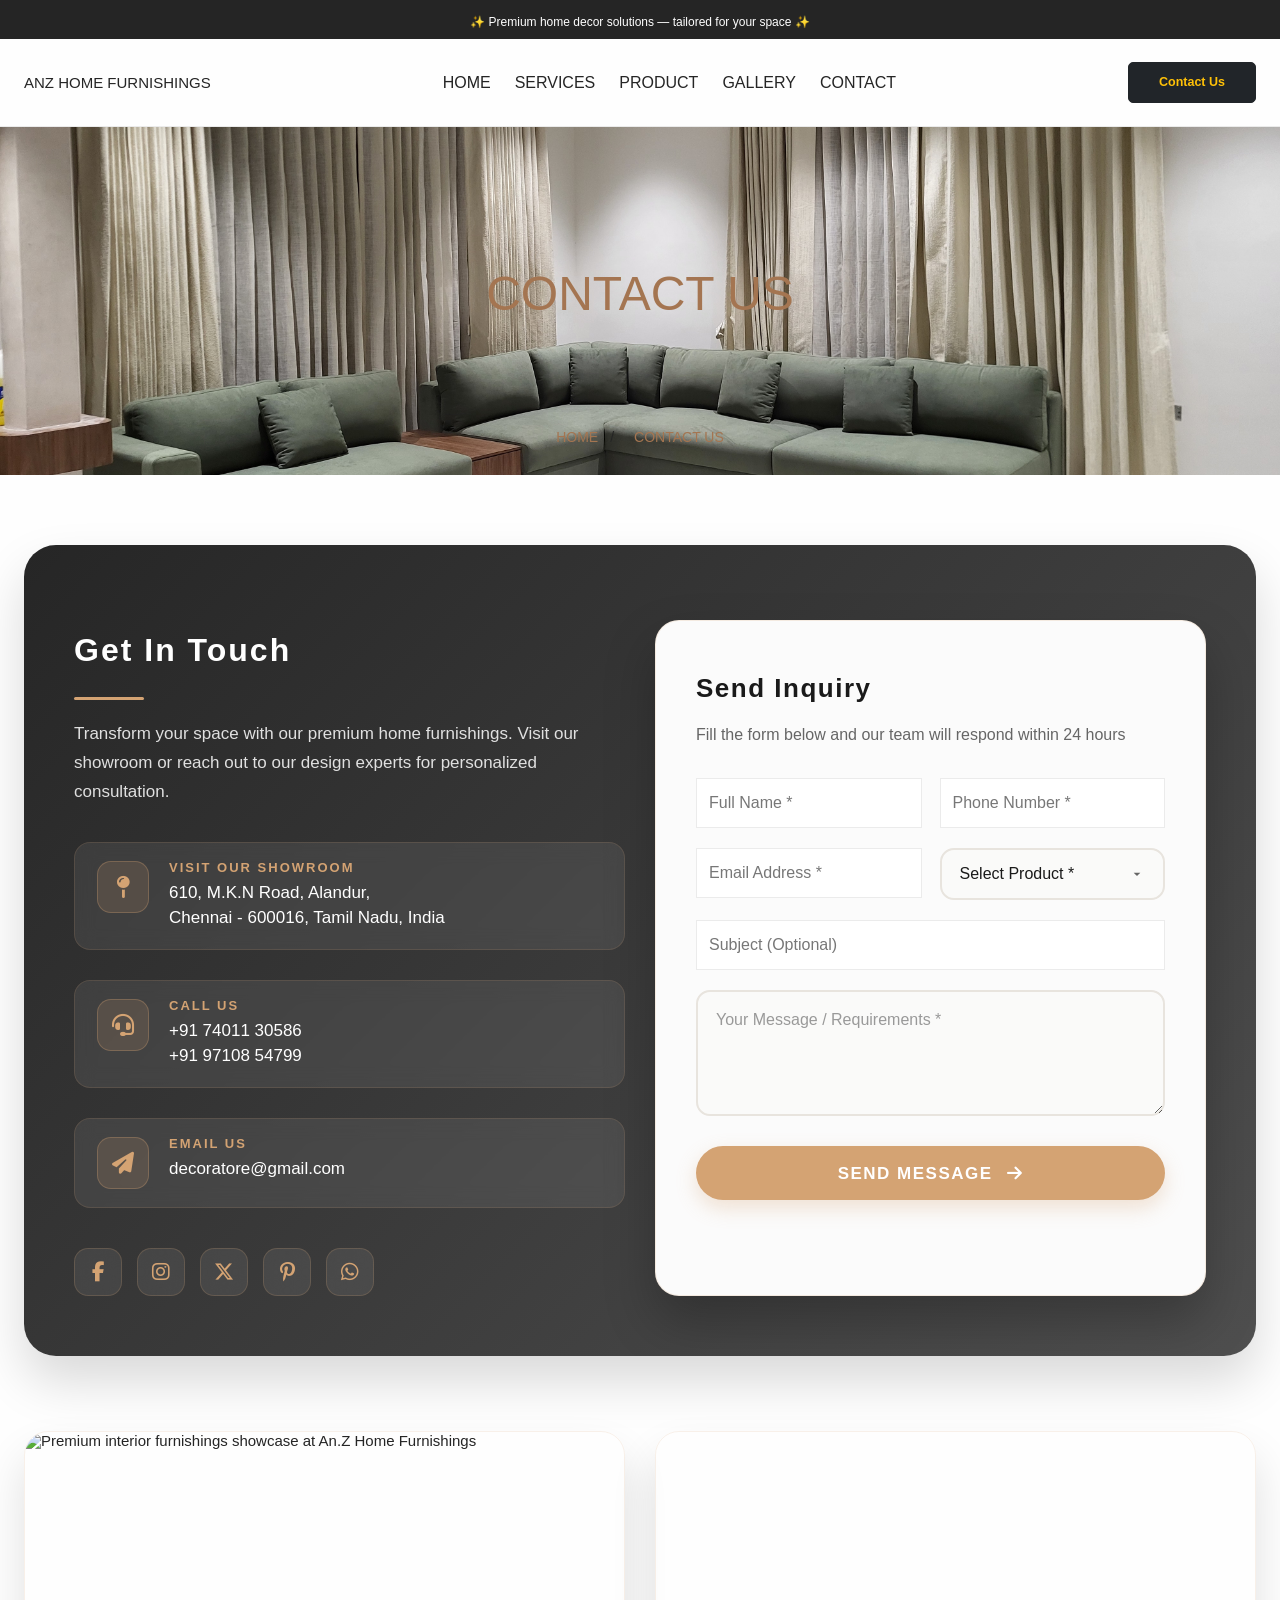
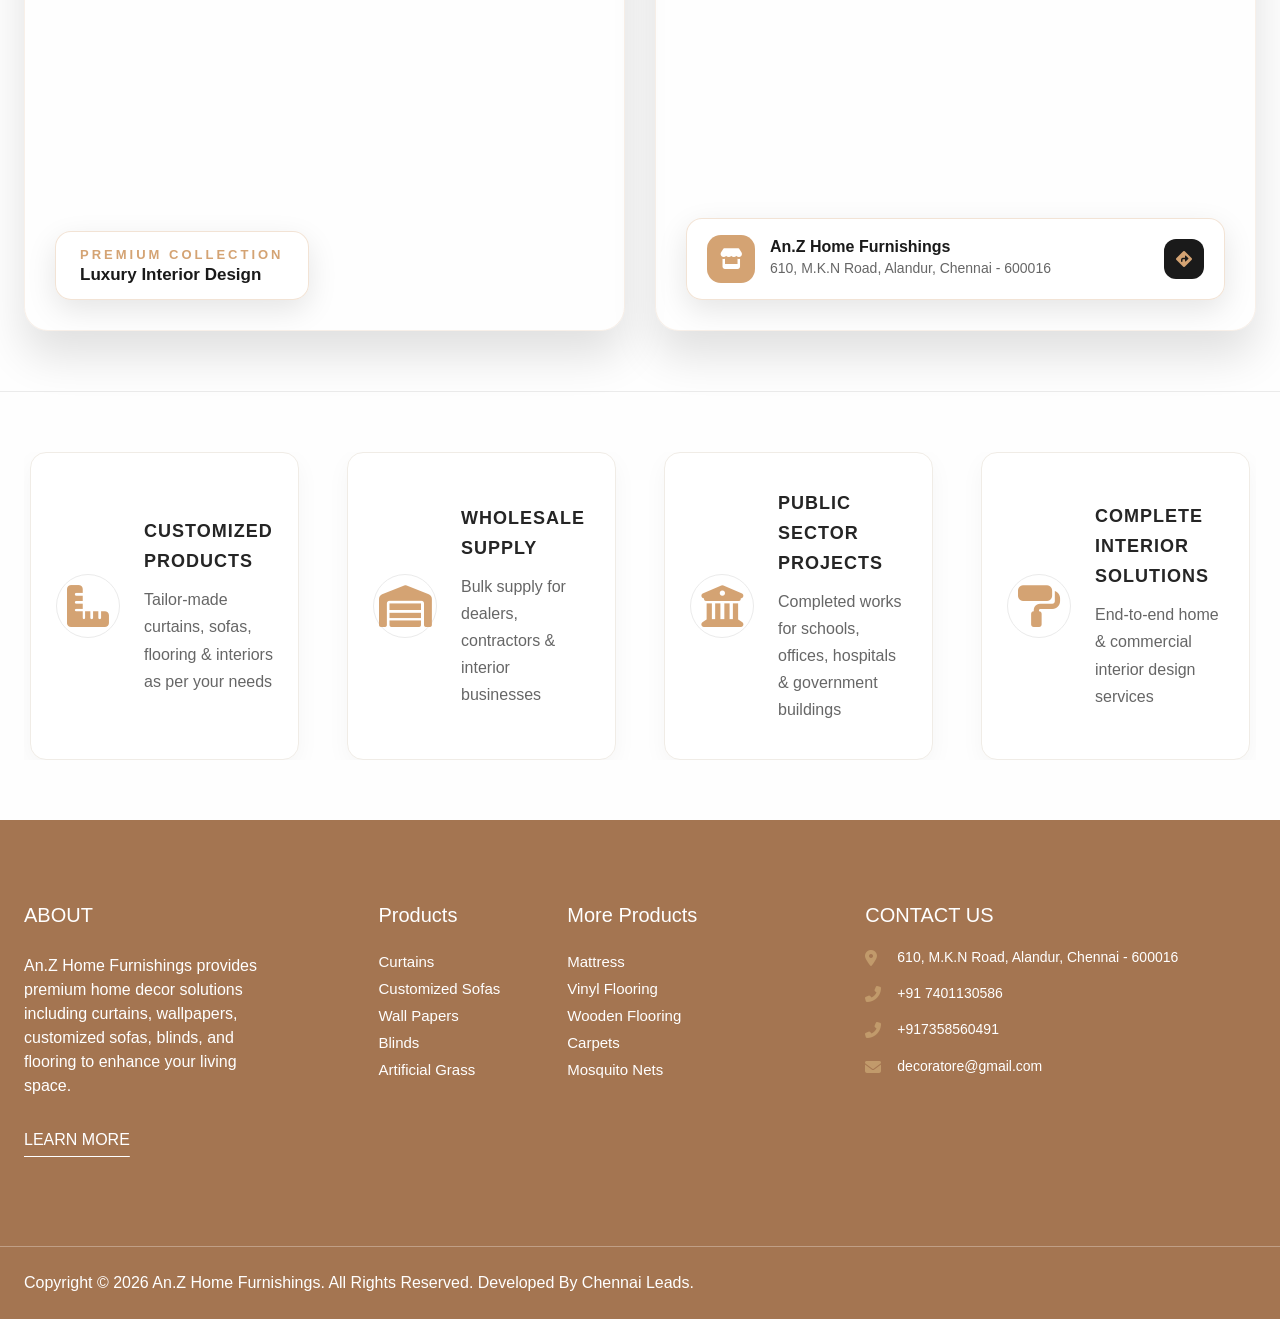
==== commit 4a18f9c6: "second commit" ====
--- a/contact.html
+++ b/contact.html
@@ -4,374 +4,1008 @@
 <html xmlns="http://www.w3.org/1999/xhtml" xml:lang="en-US" lang="en-US">
 <!--<![endif]-->
 
-
-<!-- Mirrored from vinfur.vercel.app/blog-style-3.html by HTTrack Website Copier/3.x [XR&CO'2014], Thu, 02 Apr 2026 12:21:16 GMT -->
-<!-- Added by HTTrack --><meta http-equiv="content-type" content="text/html;charset=utf-8" /><!-- /Added by HTTrack -->
+<!-- Mirrored from vinfur.vercel.app/contact.html by HTTrack Website Copier/3.x [XR&CO'2014], Thu, 02 Apr 2026 12:21:05 GMT -->
 <head>
-    <!-- Basic Page Needs -->
-    <meta charset="utf-8">
-    <!--[if IE ]><meta http-equiv="X-UA-Compatible" content="IE=edge,chrome=1"/><![endif]-->
-
-    <meta name="author" content="themesflat.com">
-    <title>An.Z Home Furnishings - Premium Home Decor Services</title>
-    <meta name="description"
-        content="VinFur offers modern, durable furniture from Vietnam — stylish sofas, dining sets, storage, and decor at fair prices with fast delivery.">
-    <meta name="keywords"
-        content="VinFur, furniture, modern furniture, home decor, sofas, dining sets, storage solutions, affordable furniture, stylish interiors">
-    <meta name="viewport" content="width=device-width, initial-scale=1.0">
-
-
-    <!-- Mobile Specific Metas -->
-    <meta name="viewport" content="width=device-width, initial-scale=1, maximum-scale=1">
-
-    <!-- Theme Style -->
-    <link rel="stylesheet" type="text/css" href="css/bootstrap.css">
-    <link rel="stylesheet" type="text/css" href="css/animate.min.css">
-    <link rel="stylesheet" type="text/css" href="css/swiper-bundle.min.css">
-    <link rel="stylesheet" type="text/css" href="css/bootstrap-select.min.css">
-    <link rel="stylesheet" type="text/css" href="css/styles.css">
-
-
-    <!-- Icon -->
-    <link rel="stylesheet" type="text/css" href="icons/icomoon/style.css">
-
-    <!-- Favicon and Touch Icons  -->
-    <link rel="shortcut icon" href="images/favicon.svg">
-    <link rel="apple-touch-icon-precomposed" href="images/favicon.svg">
-    <style>.contact-list {
-    list-style: none;
-    padding: 0;
-    margin: 0;
-}
-
-.contact-list li {
-    display: flex;
-    align-items: flex-start;
-    gap: 12px;
-    margin-bottom: 14px;
-    line-height: 1.6;
-}
-
-.contact-list i {
-    font-size: 16px;
-    color: #c19a6b; /* premium gold color */
-    margin-top: 4px;
-    min-width: 20px;
-}
-
-.contact-list span,
-.contact-list a {
-    color: #fff;
-    text-decoration: none;
-    font-size: 14px;
-}
-
-.contact-list a:hover {
-    color: #c19a6b;
-}
-.contact-list i {
-    color: #c19a6b;
-}
-.list-info li {
-    display: flex;
-    align-items: flex-start;
-    gap: 12px;
-    line-height: 1.6;
-}</style>
-<link rel="stylesheet" href="https://cdnjs.cloudflare.com/ajax/libs/font-awesome/6.5.1/css/all.min.css">
-
+  <!-- Basic Page Needs -->
+  <meta charset="utf-8">
+  <!--[if IE ]><meta http-equiv="X-UA-Compatible" content="IE=edge,chrome=1"/><![endif]-->
+  <meta name="author" content="themesflat.com">
+  <title>An.Z Home Furnishings | Premium Decor · Contact & Inquiry</title>
+  <meta name="description"
+    content="An.Z Home Furnishings offers modern, durable furniture and decor — sofas, curtains, wallpapers, flooring & more. Visit us in Chennai or send an inquiry.">
+  <meta name="keywords"
+    content="An.Z, home furnishings, curtains Chennai, customized sofas, wallpaper, blinds, vinyl flooring, interior decor, Chennai furniture">
+  <meta name="viewport" content="width=device-width, initial-scale=1.0, maximum-scale=1.0, user-scalable=yes">
+
+  <!-- Theme Style -->
+  <link rel="stylesheet" type="text/css" href="css/bootstrap.css">
+  <link rel="stylesheet" type="text/css" href="css/animate.min.css">
+  <link rel="stylesheet" type="text/css" href="css/swiper-bundle.min.css">
+  <link rel="stylesheet" type="text/css" href="css/bootstrap-select.min.css">
+  <link rel="stylesheet" type="text/css" href="css/styles.css">
+
+  <!-- Icon -->
+  <link rel="stylesheet" type="text/css" href="icons/icomoon/style.css">
+
+  <!-- Favicon and Touch Icons  -->
+  <link rel="shortcut icon" href="images/favicon.svg">
+  <link rel="apple-touch-icon-precomposed" href="images/favicon.svg">
+  
+  <!-- Font Awesome -->
+  <link rel="stylesheet" href="https://cdnjs.cloudflare.com/ajax/libs/font-awesome/6.5.1/css/all.min.css">
+  <link rel="stylesheet" href="https://cdnjs.cloudflare.com/ajax/libs/font-awesome/6.5.0/css/all.min.css">
+  
+  <style>
+    /* ----- PROFESSIONAL REFINEMENTS ----- */
+    body {
+      background-color: #fefefe;
+    }
+
+    .tf-container {
+      padding-left: 24px;
+      padding-right: 24px;
+    }
+    
+    @media (min-width: 1400px) {
+      .tf-container.w-1750 { max-width: 1720px; }
+      .tf-container.w-1462 { max-width: 1462px; }
+    }
+
+    .s-contact-us.tf-spacing-1 {
+      padding-top: 70px;
+      padding-bottom: 60px;
+    }
+    
+    .tf-spacing-2 {
+      padding-top: 60px;
+      padding-bottom: 60px;
+    }
+
+    /* HEADER - UNCHANGED */
+   
+    .breadcrumb-list {
+      justify-content: center;
+      gap: 8px;
+    }
+
+    /* ===== NEW CONTACT SECTION WITH BG IMAGE & DARK OVERLAY ===== */
+    .contact-hero-section {
+      position: relative;
+      background-image: url('https://images.pexels.com/photos/1571459/pexels-photo-1571459.jpeg?auto=compress&cs=tinysrgb&w=1920&h=1080&dpr=2');
+      background-size: cover;
+      background-position: center 40%;
+      background-attachment: fixed;
+      border-radius: 32px;
+      overflow: hidden;
+      margin-bottom: 60px;
+      box-shadow: 0 25px 50px rgba(0,0,0,0.15);
+    }
+    
+    /* Dark Overlay */
+    .contact-hero-section::before {
+      content: '';
+      position: absolute;
+      top: 0;
+      left: 0;
+      right: 0;
+      bottom: 0;
+      background: linear-gradient(135deg, rgba(0,0,0,0.85) 0%, rgba(20,20,20,0.75) 100%);
+      z-index: 1;
+    }
+    
+    .contact-hero-content {
+      position: relative;
+      z-index: 2;
+      padding: 60px 50px;
+    }
+    
+    /* Contact Info Cards */
+    .contact-info-wrapper {
+      height: 100%;
+      display: flex;
+      flex-direction: column;
+      justify-content: center;
+    }
+    
+    .contact-section-title {
+      color: #ffffff;
+      font-size: 32px;
+      font-weight: 700;
+      letter-spacing: 2px;
+      margin-bottom: 20px;
+      position: relative;
+      padding-bottom: 20px;
+    }
+    
+    .contact-section-title:after {
+      content: '';
+      position: absolute;
+      bottom: 0;
+      left: 0;
+      width: 70px;
+      height: 3px;
+      background: #d4a373;
+      border-radius: 2px;
+    }
+    
+    .contact-description {
+      color: rgba(255,255,255,0.85);
+      font-size: 17px;
+      line-height: 1.7;
+      margin-bottom: 35px;
+    }
+    
+    /* Contact Detail Items */
+    .contact-detail-item {
+      display: flex;
+      align-items: flex-start;
+      gap: 20px;
+      margin-bottom: 30px;
+      padding: 18px 22px;
+      background: rgba(255,255,255,0.08);
+      border-radius: 16px;
+      backdrop-filter: blur(10px);
+      border: 1px solid rgba(212, 163, 115, 0.15);
+      transition: all 0.3s ease;
+    }
+    
+    .contact-detail-item:hover {
+      background: rgba(255,255,255,0.12);
+      transform: translateX(5px);
+      border-color: rgba(212, 163, 115, 0.4);
+    }
+    
+    .contact-icon-box {
+      width: 52px;
+      height: 52px;
+      background: rgba(212, 163, 115, 0.15);
+      border-radius: 14px;
+      display: flex;
+      align-items: center;
+      justify-content: center;
+      border: 1px solid rgba(212, 163, 115, 0.3);
+      flex-shrink: 0;
+    }
+    
+    .contact-icon-box i {
+      font-size: 22px;
+      color: #d4a373;
+    }
+    
+    .contact-text-box {
+      flex: 1;
+    }
+    
+    .contact-label {
+      color: #d4a373;
+      font-size: 13px;
+      text-transform: uppercase;
+      letter-spacing: 2px;
+      font-weight: 600;
+      margin-bottom: 6px;
+    }
+    
+    .contact-value {
+      color: #ffffff;
+      font-size: 17px;
+      font-weight: 500;
+      line-height: 1.5;
+      text-decoration: none;
+    }
+    
+    .contact-value a {
+      color: #ffffff;
+      text-decoration: none;
+      transition: color 0.3s ease;
+    }
+    
+    .contact-value a:hover {
+      color: #d4a373;
+    }
+    
+    /* Social Links */
+    .contact-social-links {
+      display: flex;
+      gap: 15px;
+      margin-top: 10px;
+    }
+    
+    .social-link-item {
+      width: 48px;
+      height: 48px;
+      background: rgba(255,255,255,0.08);
+      border-radius: 14px;
+      display: flex;
+      align-items: center;
+      justify-content: center;
+      color: #d4a373;
+      font-size: 20px;
+      text-decoration: none;
+      transition: all 0.3s ease;
+      border: 1px solid rgba(212, 163, 115, 0.2);
+      backdrop-filter: blur(10px);
+    }
+    
+    .social-link-item:hover {
+      background: #d4a373;
+      color: #1a1a1a;
+      transform: translateY(-3px);
+      border-color: #d4a373;
+    }
+    
+    /* ===== ENHANCED FORM UI ===== */
+    .form-wrapper {
+      background: rgba(255, 255, 255, 0.98);
+      backdrop-filter: blur(20px);
+      border-radius: 24px;
+      padding: 45px 40px;
+      box-shadow: 0 25px 50px rgba(0,0,0,0.25);
+      border: 1px solid rgba(212, 163, 115, 0.2);
+      height: 100%;
+    }
+    
+    .form-title {
+      color: #1a1a1a;
+      font-size: 26px;
+      font-weight: 700;
+      letter-spacing: 1.5px;
+      margin-bottom: 12px;
+    }
+    
+    .form-subtitle {
+      color: #666;
+      font-size: 16px;
+      line-height: 1.6;
+      margin-bottom: 30px;
+    }
+    
+    .form-group-custom {
+      margin-bottom: 20px;
+    }
+    
+    .form-input-custom {
+      width: 100%;
+      padding: 16px 18px;
+      background: #fafaf9;
+      border: 2px solid #e8e4de;
+      border-radius: 14px;
+      font-size: 16px;
+      color: #1a1a1a;
+      transition: all 0.3s ease;
+    }
+    
+    .form-input-custom:focus {
+      outline: none;
+      border-color: #d4a373;
+      background: #ffffff;
+      box-shadow: 0 0 0 4px rgba(212, 163, 115, 0.1);
+    }
+    
+    .form-input-custom::placeholder {
+      color: #999;
+    }
+    
+    select.form-input-custom {
+      appearance: none;
+      background-image: url('data:image/svg+xml;utf8,<svg xmlns="http://www.w3.org/2000/svg" width="16" height="16" viewBox="0 0 24 24"><path fill="%23666666" d="M7 10l5 5 5-5z"/></svg>');
+      background-repeat: no-repeat;
+      background-position: right 18px center;
+      background-size: 16px;
+      cursor: pointer;
+    }
+    
+    textarea.form-input-custom {
+      resize: vertical;
+      min-height: 120px;
+    }
+    
+    .form-row-custom {
+      display: grid;
+      grid-template-columns: 1fr 1fr;
+      gap: 18px;
+    }
+    
+    .submit-btn-custom {
+      width: 100%;
+      padding: 18px 30px;
+      background: #d4a373;
+      color: #ffffff;
+      border: none;
+      border-radius: 50px;
+      font-size: 17px;
+      font-weight: 600;
+      letter-spacing: 1.5px;
+      text-transform: uppercase;
+      cursor: pointer;
+      transition: all 0.3s ease;
+      box-shadow: 0 8px 20px rgba(212, 163, 115, 0.3);
+      margin-top: 10px;
+    }
+    
+    .submit-btn-custom:hover {
+      background: #1a1a1a;
+      transform: translateY(-2px);
+      box-shadow: 0 12px 25px rgba(0,0,0,0.2);
+    }
+    
+    .submit-btn-custom i {
+      margin-left: 8px;
+      transition: transform 0.3s ease;
+    }
+    
+    .submit-btn-custom:hover i {
+      transform: translateX(5px);
+    }
+
+    /* Business Hours */
+    .hours-grid {
+      display: grid;
+      gap: 12px;
+      margin-top: 25px;
+    }
+    
+    .hour-item {
+      display: flex;
+      justify-content: space-between;
+      align-items: center;
+      padding: 10px 0;
+      border-bottom: 1px solid rgba(255,255,255,0.1);
+    }
+    
+    .hour-item:last-child {
+      border-bottom: none;
+    }
+    
+    .day {
+      color: rgba(255,255,255,0.8);
+      font-size: 15px;
+      font-weight: 500;
+    }
+    
+    .time {
+      color: #d4a373;
+      font-size: 15px;
+      font-weight: 600;
+    }
+    
+    .closed {
+      color: #ff6b6b;
+    }
+
+    /* Image & Map Section - Enhanced */
+    .image-map-row {
+      margin-top: 50px;
+    }
+    
+    .image-card {
+      position: relative;
+      border-radius: 24px;
+      overflow: hidden;
+      height: 500px;
+      box-shadow: 0 25px 45px rgba(0,0,0,0.12);
+      transition: all 0.4s ease;
+      border: 1px solid rgba(212, 163, 115, 0.15);
+    }
+    
+    .image-card:hover {
+      transform: translateY(-8px);
+      box-shadow: 0 35px 55px rgba(0,0,0,0.18);
+    }
+    
+    .image-card img {
+      width: 100%;
+      height: 100%;
+      object-fit: cover;
+      transition: transform 0.6s ease;
+    }
+    
+    .image-card:hover img {
+      transform: scale(1.05);
+    }
+    
+    .image-overlay-badge {
+      position: absolute;
+      bottom: 30px;
+      left: 30px;
+      background: rgba(255, 255, 255, 0.95);
+      backdrop-filter: blur(10px);
+      padding: 16px 24px;
+      border-radius: 16px;
+      box-shadow: 0 10px 30px rgba(0,0,0,0.1);
+      border: 1px solid rgba(212, 163, 115, 0.3);
+      z-index: 2;
+    }
+    
+    .badge-title {
+      font-size: 13px;
+      text-transform: uppercase;
+      letter-spacing: 3px;
+      color: #d4a373;
+      font-weight: 600;
+      margin-bottom: 5px;
+    }
+    
+    .badge-text {
+      font-size: 17px;
+      font-weight: 600;
+      color: #1a1a1a;
+    }
+    
+    .map-card {
+      position: relative;
+      border-radius: 24px;
+      overflow: hidden;
+      height: 500px;
+      box-shadow: 0 25px 45px rgba(0,0,0,0.12);
+      transition: all 0.4s ease;
+      border: 1px solid rgba(212, 163, 115, 0.15);
+    }
+    
+    .map-card:hover {
+      transform: translateY(-8px);
+      box-shadow: 0 35px 55px rgba(0,0,0,0.18);
+    }
+    
+    .map-card iframe {
+      width: 100%;
+      height: 100%;
+      border: 0;
+      filter: grayscale(15%);
+      transition: filter 0.4s ease;
+    }
+    
+    .map-card:hover iframe {
+      filter: grayscale(0%);
+    }
+    
+    .map-bottom-info {
+      position: absolute;
+      bottom: 30px;
+      left: 30px;
+      right: 30px;
+      background: rgba(255, 255, 255, 0.95);
+      backdrop-filter: blur(10px);
+      padding: 16px 20px;
+      border-radius: 16px;
+      box-shadow: 0 10px 30px rgba(0,0,0,0.1);
+      border: 1px solid rgba(212, 163, 115, 0.3);
+      z-index: 2;
+      display: flex;
+      align-items: center;
+      gap: 15px;
+    }
+    
+    .location-icon {
+      width: 48px;
+      height: 48px;
+      background: #d4a373;
+      border-radius: 14px;
+      display: flex;
+      align-items: center;
+      justify-content: center;
+      color: #ffffff;
+      font-size: 20px;
+    }
+    
+    .location-details {
+      flex: 1;
+    }
+    
+    .location-name {
+      font-weight: 700;
+      color: #1a1a1a;
+      font-size: 16px;
+      margin-bottom: 4px;
+    }
+    
+    .location-address {
+      color: #666;
+      font-size: 14px;
+      margin: 0;
+      line-height: 1.4;
+    }
+    
+    .direction-link {
+      width: 40px;
+      height: 40px;
+      background: #1a1a1a;
+      border-radius: 12px;
+      display: flex;
+      align-items: center;
+      justify-content: center;
+      color: #d4a373;
+      font-size: 16px;
+      transition: all 0.3s ease;
+      text-decoration: none;
+    }
+    
+    .direction-link:hover {
+      background: #d4a373;
+      color: #ffffff;
+    }
+
+    /* Carousel Section */
+    .box-icon_v01 {
+      background: #ffffff;
+      border-radius: 16px;
+      padding: 35px 25px;
+      box-shadow: 0 8px 25px rgba(0,0,0,0.04);
+      transition: all 0.3s ease;
+      border: 1px solid #f0ece6;
+      height: 100%;
+    }
+    
+    .box-icon_v01:hover {
+      transform: translateY(-5px);
+      box-shadow: 0 15px 35px rgba(0,0,0,0.08);
+      border-color: #d4a373;
+    }
+    
+    .box-icon_v01 .icon i {
+      font-size: 42px;
+      color: #d4a373;
+    }
+    
+    .box-icon_v01 .content .h5 {
+      font-weight: 700;
+      letter-spacing: 1px;
+      font-size: 18px;
+    }
+    
+    .box-icon_v01 .content p {
+      color: #666;
+      line-height: 1.7;
+      font-size: 16px;
+    }
+
+
+    
+    /* Footer - UNCHANGED */
+    
+ @media (max-width: 767px) {
+            .wrap-footer-col-block {
+                display: flex;
+                flex-direction: column;
+                gap: 30px;
+            }
+            .footer-col-block {
+                width: 100%;
+            }
+        }
+    /* Responsive */
+    @media (max-width: 991px) {
+      .contact-hero-content {
+        padding: 40px 30px;
+      }
+      
+      .form-wrapper {
+        padding: 35px 30px;
+      }
+      
+      .image-card, .map-card {
+        height: 400px;
+      }
+    }
+    
+    @media (max-width: 767px) {
+      .contact-hero-section {
+        background-attachment: scroll;
+        border-radius: 20px;
+      }
+      
+      .contact-hero-content {
+        padding: 30px 20px;
+      }
+      
+      .contact-section-title {
+        font-size: 26px;
+      }
+      
+      .form-wrapper {
+        padding: 30px 22px;
+      }
+      
+      .form-row-custom {
+        grid-template-columns: 1fr;
+        gap: 15px;
+      }
+      
+      .contact-detail-item {
+        padding: 14px 18px;
+      }
+      
+      .image-card, .map-card {
+        height: 320px;
+      }
+      
+      .image-overlay-badge {
+        bottom: 20px;
+        left: 20px;
+        padding: 12px 16px;
+      }
+      
+      .map-bottom-info {
+        bottom: 20px;
+        left: 20px;
+        right: 20px;
+        padding: 12px 15px;
+      }
+    }
+    
+    @media (max-width: 480px) {
+      .contact-icon-box {
+        width: 44px;
+        height: 44px;
+      }
+      
+      .contact-icon-box i {
+        font-size: 18px;
+      }
+      
+      .contact-value {
+        font-size: 15px;
+      }
+      
+      .image-card, .map-card {
+        height: 280px;
+      }
+      
+      .badge-text {
+        font-size: 15px;
+      }
+      
+      .location-name {
+        font-size: 14px;
+      }
+      
+      .location-address {
+        font-size: 12px;
+      }
+    }
+  </style>
+   <style>
+         :root {
+            --primary-dark: #0a2c2d;
+            --primary-gold: #c19a6b;
+            --accent-cream: #f9f5f0;
+            --border-light: #e8e0d8;
+            --text-dark: #1e293b;
+        }
+
+        .contact-list {
+            list-style: none;
+            padding: 0;
+            margin: 0;
+        }
+
+        .contact-list li {
+            display: flex;
+            align-items: flex-start;
+            gap: 12px;
+            margin-bottom: 14px;
+            line-height: 1.6;
+        }
+
+        .contact-list i {
+            font-size: 16px;
+            color: #c19a6b;
+            /* premium gold color */
+            margin-top: 4px;
+            min-width: 20px;
+        }
+
+        .contact-list span,
+        .contact-list a {
+            color: #fff;
+            text-decoration: none;
+            font-size: 14px;
+        }
+
+        .contact-list a:hover {
+            color: #c19a6b;
+        }
+
+        .contact-list i {
+            color: #c19a6b;
+        }
+
+        .list-info li {
+            display: flex;
+            align-items: flex-start;
+            gap: 12px;
+            line-height: 1.6;
+        }
+    </style>
 </head>
 
 <body>
-    <!-- wrapper -->
-    <div id="wrapper">
-
-        <!-- Scroll Top -->
-        <button id="goTop">
-            <span class="border-progress"></span>
-            <span class="icon icon-caret-up"></span>
-        </button>
-
-        <!-- preload -->
-       
-        <!-- /preload -->
-
-        <div class="top-bar style-default d-flex align-items-center justify-content-center">
-            <div>Home Furnishings provides premium home decor solutions
-               
+  <div id="wrapper">
+
+    <!-- Scroll Top -->
+    <button id="goTop" style="background: #fff; box-shadow: 0 4px 12px rgba(0,0,0,0.08);">
+      <span class="border-progress"></span>
+      <span class="icon icon-caret-up"></span>
+    </button>
+
+    <!-- Top Bar -->
+    <div class="top-bar style-default d-flex align-items-center justify-content-center">
+      <div>✨ Premium home decor solutions — tailored for your space ✨</div>
+    </div>
+
+    <!-- Header - UNCHANGED -->
+    <header class="header header-sticky">
+      <div class="tf-container w-1750">
+        <div class="header-inner">
+          <a href="index.html" class="site-logo">ANZ HOME FURNISHINGS</a>
+          <nav class="main-menu">
+            <ul class="navigation box-nav-menu">
+              <li class="text-menu menu-item"><a href="index.html" class="item-link">Home</a></li>
+              <li class="text-menu menu-item"><a href="services.html" class="item-link">Services</a></li>
+              <li class="text-menu menu-item"><a href="product.html" class="item-link">Product</a></li>
+              <li class="text-menu menu-item"><a href="gallery.html" class="item-link">Gallery</a></li>
+              <li class="text-menu menu-item"><a href="contact.html" class="item-link active">Contact</a></li>
+            </ul>
+          </nav>
+          <div class="header-right d-flex align-items-center gap_20">
+            <ul class="nav-icon-list">
+              <li><a href="contact.html" class="btn btn-dark text-warning px-5 py-3 fs-5 fw-bold rounded-3 nav-icon-item link">Contact Us</a></li>
+            </ul>
+          </div>
+        </div>
+      </div>
+    </header>
+
+    <!-- Page Title -->
+    <div class="tf-page-title">
+      <h2 class="text-center text-uppercase title">Contact Us</h2>
+      <ul class="breadcrumb-list">
+        <li><a href="index.html">Home</a></li>
+        <li>Contact Us</li>
+      </ul>
+    </div>
+
+    <!-- Main Content -->
+    <div class="main-content">
+      <div class="s-contact-us tf-spacing-1">
+        <div class="tf-container">
+          
+          <!-- NEW: Contact Hero Section with BG Image & Dark Overlay -->
+          <div class="contact-hero-section">
+            <div class="contact-hero-content">
+              <div class="row g-4 align-items-stretch">
+                
+                <!-- Left Column: Contact Details -->
+                <div class="col-lg-6">
+                  <div class="contact-info-wrapper">
+                    <h2 class="contact-section-title">Get In Touch</h2>
+                    <p class="contact-description">
+                      Transform your space with our premium home furnishings. Visit our showroom or reach out to our design experts for personalized consultation.
+                    </p>
+                    
+                    <!-- Address -->
+                    <div class="contact-detail-item">
+                      <div class="contact-icon-box">
+                        <i class="fas fa-map-pin"></i>
+                      </div>
+                      <div class="contact-text-box">
+                        <div class="contact-label">Visit Our Showroom</div>
+                        <div class="contact-value">
+                          610, M.K.N Road, Alandur,<br>
+                          Chennai - 600016, Tamil Nadu, India
+                        </div>
+                      </div>
+                    </div>
+                    
+                    <!-- Phone -->
+                    <div class="contact-detail-item">
+                      <div class="contact-icon-box">
+                        <i class="fas fa-headset"></i>
+                      </div>
+                      <div class="contact-text-box">
+                        <div class="contact-label">Call Us</div>
+                        <div class="contact-value">
+                          <a href="tel:+917401130586">+91 74011 30586</a><br>
+                          <a href="tel:+919710854799">+91 97108 54799</a>
+                        </div>
+                      </div>
+                    </div>
+                    
+                    <!-- Email -->
+                    <div class="contact-detail-item">
+                      <div class="contact-icon-box">
+                        <i class="fas fa-paper-plane"></i>
+                      </div>
+                      <div class="contact-text-box">
+                        <div class="contact-label">Email Us</div>
+                        <div class="contact-value">
+                          <a href="mailto:decoratore@gmail.com">decoratore@gmail.com</a><br>
+                        </div>
+                      </div>
+                    </div>
+                    
+                  
+                    
+                    <!-- Social Links -->
+                    <div class="contact-social-links">
+                      <a href="#" class="social-link-item"><i class="fab fa-facebook-f"></i></a>
+                      <a href="#" class="social-link-item"><i class="fab fa-instagram"></i></a>
+                      <a href="#" class="social-link-item"><i class="fab fa-x-twitter"></i></a>
+                      <a href="#" class="social-link-item"><i class="fab fa-pinterest-p"></i></a>
+                      <a href="#" class="social-link-item"><i class="fab fa-whatsapp"></i></a>
+                    </div>
+                  </div>
+                </div>
+                
+                <!-- Right Column: Inquiry Form -->
+                <div class="col-lg-6">
+                  <div class="form-wrapper">
+                    <h3 class="form-title">Send Inquiry</h3>
+                    <p class="form-subtitle">Fill the form below and our team will respond within 24 hours</p>
+                    
+                    <form>
+                      <div class="form-row-custom">
+                        <div class="form-group-custom">
+                          <input type="text" class="form-input-custom" placeholder="Full Name *" required>
+                        </div>
+                        <div class="form-group-custom">
+                          <input type="tel" class="form-input-custom" placeholder="Phone Number *" required>
+                        </div>
+                      </div>
+                      
+                      <div class="form-row-custom">
+                        <div class="form-group-custom">
+                          <input type="email" class="form-input-custom" placeholder="Email Address *" required>
+                        </div>
+                        <div class="form-group-custom">
+                          <select class="form-input-custom" required>
+                            <option value="">Select Product *</option>
+                            <option>Curtains & Drapes</option>
+                            <option>Customized Sofas</option>
+                            <option>Wall Papers</option>
+                            <option>Blinds & Shades</option>
+                            <option>Artificial Grass</option>
+                            <option>Vinyl Flooring</option>
+                            <option>Wooden Flooring</option>
+                            <option>Carpets & Rugs</option>
+                            <option>Mosquito Nets</option>
+                            <option>Mattress Protection</option>
+                          </select>
+                        </div>
+                      </div>
+                      
+                      <div class="form-group-custom">
+                        <input type="text" class="form-input-custom" placeholder="Subject (Optional)">
+                      </div>
+                      
+                      <div class="form-group-custom">
+                        <textarea class="form-input-custom" placeholder="Your Message / Requirements *" required></textarea>
+                      </div>
+                      
+                      <button type="submit" class="submit-btn-custom">
+                        Send Message <i class="fas fa-arrow-right"></i>
+                      </button>
+                    </form>
+                  </div>
+                </div>
+                
+              </div>
             </div>
+          </div>
+
+          <!-- Image & Map Section -->
+          <div class="row image-map-row g-4 align-items-stretch">
+            <div class="col-md-6">
+              <div class="image-card">
+                <img src="https://images.pexels.com/photos/1571459/pexels-photo-1571459.jpeg?auto=compress&cs=tinysrgb&w=1260&h=750&dpr=2" 
+                     alt="Premium interior furnishings showcase at An.Z Home Furnishings" 
+                     loading="lazy">
+                <div class="image-overlay-badge">
+                  <div class="badge-title">Premium Collection</div>
+                  <div class="badge-text">Luxury Interior Design</div>
+                </div>
+              </div>
+            </div>
+            
+            <div class="col-md-6">
+              <div class="map-card">
+                <iframe 
+                  src="https://www.google.com/maps/embed?pb=!1m18!1m12!1m3!1d3888.736719291828!2d80.22083621483117!3d13.022547590771127!2m3!1f0!2f0!3f0!3m2!1i1024!2i768!4f13.1!3m3!1m2!1s0x3a5266b57e5c9d7d%3A0x6e0c1b31a62f43c4!2s610%20M.K.N%20Road%2C%20Alandur%2C%20Chennai%2C%20Tamil%20Nadu%20600016%2C%20India!5e0!3m2!1sen!2s!4v1745205798630!5m2!1sen!2s"
+                  allowfullscreen="" 
+                  loading="lazy"
+                  referrerpolicy="no-referrer-when-downgrade">
+                </iframe>
+                
+                <div class="map-bottom-info">
+                  <div class="location-icon">
+                    <i class="fas fa-store"></i>
+                  </div>
+                  <div class="location-details">
+                    <div class="location-name">An.Z Home Furnishings</div>
+                    <p class="location-address">610, M.K.N Road, Alandur, Chennai - 600016</p>
+                  </div>
+                  <a href="https://maps.google.com/?q=610+M.K.N+Road+Alandur+Chennai+600016" 
+                     target="_blank" 
+                     class="direction-link"
+                     title="Get Directions">
+                    <i class="fas fa-directions"></i>
+                  </a>
+                </div>
+              </div>
+            </div>
+          </div>
+
         </div>
-
-        <!-- .header -->
-        <header class="header header-sticky">
-            <div class="tf-container w-1750">
-                <div class="header-inner">
-                    <a href="index.html" class="site-logo">
-ANZ
-HOME FURNISHINGS                    </a>
-                    <nav class="main-menu">
-                           <ul class="navigation box-nav-menu">
-
-    <li class="text-menu menu-item">
-        <a href="index.html" class="item-link">Home</a>
-    </li>
-<li class="text-menu menu-item">
-        <a href="services.html" class="item-link">Services</a>
-    </li>
-
-    <li class="text-menu menu-item">
-        <a href="product.html" class="item-link">Product</a>
-    </li>
-
-    
-    <li class="text-menu menu-item">
-        <a href="gallery.html" class="item-link">Gallery</a>
-    </li>
-
-    <li class="text-menu menu-item">
-        <a href="contact.html" class="item-link">Contact</a>
-    </li>
-
-
-                            
-                           
-                        </ul>
-                    </nav>
-                    <div class="header-right d-flex align-items-center gap_20">
-<ul class="nav-icon-list">
-    <li>
-        <a href="contact.html" 
-           class="btn btn-dark text-warning px-5 py-3 fs-5 fw-bold rounded-3 nav-icon-item link">
-           Contact Us
-        </a>
-    </li>
-</ul>
-                    </div>
+      </div>
+
+      <!-- Services Carousel -->
+      <div class="s-customer-services tf-spacing-2 sw-layout">
+        <div class="tf-container w-1462">
+          <div class="swiper"
+            data-screen-xl="4"
+            data-preview="3"
+            data-tablet="2"
+            data-mobile-sm="2"
+            data-mobile="1"
+            data-space-lg="48"
+            data-space-md="20"
+            data-space="15">
+            <div class="swiper-wrapper">
+              
+              <div class="swiper-slide">
+                <div class="box-icon_v01">
+                  <div class="icon"><i class="fas fa-ruler-combined"></i></div>
+                  <div class="content">
+                    <div class="h5 mb_10 text-uppercase">Customized Products</div>
+                    <p class="text-body-default lh-26">Tailor-made curtains, sofas, flooring & interiors as per your needs</p>
+                  </div>
                 </div>
+              </div>
+
+              <div class="swiper-slide">
+                <div class="box-icon_v01">
+                  <div class="icon"><i class="fas fa-warehouse"></i></div>
+                  <div class="content">
+                    <div class="h5 mb_10 text-uppercase">Wholesale Supply</div>
+                    <p class="text-body-default lh-26">Bulk supply for dealers, contractors & interior businesses</p>
+                  </div>
+                </div>
+              </div>
+
+              <div class="swiper-slide">
+                <div class="box-icon_v01">
+                  <div class="icon"><i class="fas fa-building-columns"></i></div>
+                  <div class="content">
+                    <div class="h5 mb_10 text-uppercase">Public Sector Projects</div>
+                    <p class="text-body-default lh-26">Completed works for schools, offices, hospitals & government buildings</p>
+                  </div>
+                </div>
+              </div>
+
+              <div class="swiper-slide">
+                <div class="box-icon_v01">
+                  <div class="icon"><i class="fas fa-paint-roller"></i></div>
+                  <div class="content">
+                    <div class="h5 mb_10 text-uppercase">Complete Interior Solutions</div>
+                    <p class="text-body-default lh-26">End-to-end home & commercial interior design services</p>
+                  </div>
+                </div>
+              </div>
+
             </div>
-        </header>
-        <!-- End header -->
-
-
-        <!-- page-title -->
-        <div class="tf-page-title">
-            <h2 class="text-center text-uppercase title">contact us</h2>
-            <ul class="breadcrumb-list">
-                <li><a href="index.html">Home</a></li>
-                <li>contact us</li>
-            </ul>
+            <div class="sw-dots sw-pagination-layout text-center mt_24"></div>
+          </div>
         </div>
-        <!-- /page-title -->
-
-        <!-- main-content -->
-        <div class="main-content">
-            <!-- s-contact-us  -->
-            <div class="s-contact-us tf-spacing-1">
-                <div class="tf-container">
-
-                    <div class="wg-map d-flex">
-                        <div class="google-map-wrapper" style="width: 100%; max-width: 100%; height: 460px; overflow: hidden; border-radius: 12px; box-shadow: 0 4px 15px rgba(0,0,0,0.2); margin-top: 20px;">
-    <iframe
-        src="https://www.google.com/maps/embed?pb=!1m18!1m12!1m3!1d3888.736719291828!2d80.22083621483117!3d13.022547590771127!2m3!1f0!2f0!3f0!3m2!1i1024!2i768!4f13.1!3m3!1m2!1s0x3a5266b57e5c9d7d%3A0x6e0c1b31a62f43c4!2s610%20M.K.N%20Road%2C%20Alandur%2C%20Chennai%2C%20Tamil%20Nadu%20600016%2C%20India!5e0!3m2!1sen!2s!4v1745205798630!5m2!1sen!2s"
-        width="100%" height="100%" style="border:0;" allowfullscreen="" loading="lazy"
-        referrerpolicy="no-referrer-when-downgrade"></iframe>
-</div>
-                    </div>
-
-                    <div class="row">
-                        <div class="col-md-6">
-    <div class="box-content">
-
-        <div class="h4 text-uppercase title mb-24">Visit Our Store</div>
-
-        <ul class="list-info d-grid gap_16">
-
-            <li>
-                <i class="fas fa-map-marker-alt"></i>
-                <div>
-                    <div class="fw-5">Address:</div>
-                    <div>610, M.K.N Road, Alandur, Chennai - 600016, India</div>
-                </div>
-            </li>
-
-            <li>
-                <i class="fas fa-envelope"></i>
-                <div>
-                    <div class="fw-5">Email:</div>
-                    <div><a href="mailto:decoratore@gmail.com" class="link">decoratore@gmail.com</a></div>
-                </div>
-            </li>
-
-            <li>
-                <i class="fas fa-phone-alt"></i>
-                <div>
-                    <div class="fw-5">Phone:</div>
-                    <div>+91 74011 30586</div>
-                </div>
-            </li>
-
-            <li>
-                <i class="fas fa-phone-alt"></i>
-                <div>
-                    <div class="fw-5">Phone:</div>
-                    <div>+91 97108 54799</div>
-                </div>
-            </li>
-
-            <li>
-                <i class="fas fa-clock"></i>
-                <div>
-                    <div class="fw-5">Opening Hour:</div>
-                    <div>Mon - Fri: 8am to 4:30pm IST</div>
-                    <div>Sat: 9am to 3pm IST</div>
-                    <div>Sun: Closed</div>
-                </div>
-            </li>
-
-        </ul>
-
-        <ul class="tf-social-icon d-flex gap_16 mt-20">
-            <li><a href="https://www.facebook.com/" target="_blank" class="social-facebook"><i class="fab fa-facebook-f"></i></a></li>
-            <li><a href="https://www.instagram.com/" target="_blank" class="social-instagram"><i class="fab fa-instagram"></i></a></li>
-            <li><a href="https://x.com/" target="_blank" class="social-x"><i class="fab fa-x-twitter"></i></a></li>
-            <li><a href="https://www.tiktok.com/" target="_blank" class="social-tiktok"><i class="fab fa-tiktok"></i></a></li>
-        </ul>
-
+      </div>
     </div>
-</div>
-                        <div class="col-md-6">
-                            <form class="form-contact-product">
-    <div class="heading">
-        <div class="h4 text-uppercase title">Product Inquiry</div>
-        <p>Tell us about your requirements. Select a product, quantity (optional), and add your message. Our team will get back to you promptly.</p>
-    </div>
-
-    <div class="wrap mb_30">
-        <!-- Name + Phone -->
-        <div class="tf-grid-layout md-col-2 gap_20 mb_20">
-            <fieldset>
-                <input type="text" class="theme-input" placeholder="Your Name*" name="name" required>
-            </fieldset>
-            <fieldset>
-                <input type="tel" class="theme-input" placeholder="Your Phone Number*" name="phone" required>
-            </fieldset>
-        </div>
-
-        <!-- Email + Product -->
-        <div class="tf-grid-layout md-col-2 gap_20 mb_20">
-            <fieldset>
-                <input type="email" class="theme-input" placeholder="Your Email*" name="email">
-            </fieldset>
-        <fieldset class="mb_20">
-                <select class="theme-input" name="product" required>
-                    <option value="">Select Product*</option>
-                    <option>Curtains</option>
-                    <option>Customized Sofas</option>
-                    <option>Wall Papers</option>
-                    <option>Blinds</option>
-                    <option>Artificial Grass</option>
-                    <option>Mattress Protection</option>
-                    <option>Mattress</option>
-                    <option>Frosted Film</option>
-                    <option>Mosquito Nets</option>
-                    <option>Vinyl Flooring</option>
-                    <option>Wooden Flooring</option>
-                    <option>Carpets</option>
-                </select>
-            </fieldset>
-        </div>
-
-        <!-- Quantity -->
-        <fieldset class="mb_20">
-            <input type="number" class="theme-input" placeholder="Quantity (Optional)" name="quantity" min="1">
-        </fieldset>
-
-        <!-- Message -->
-        <fieldset>
-            <textarea class="theme-input" placeholder="Your Requirements*" rows="5" name="message" required></textarea>
-        </fieldset>
-    </div>
-
-    <button type="submit" class="tf-btn btn-bg-secondary btn-px-28 w-full animate-btn">
-        <span>Send Inquiry</span>
-    </button>
-</form>
-                        </div>
-                    </div>
-                </div>
-
-            </div>
-            <!-- /s-contact-us  -->
-            <!-- s-customer-services  -->
-            <div class="s-customer-services tf-spacing-2 sw-layout">
-                <div class="tf-container w-1462 ">
-                    <div class="swiper" data-screen-xl="4" data-preview="3" data-tablet="2" data-mobile-sm="2"
-                        data-mobile="1" data-space-lg="48" data-space-md="20" data-space="15">
-                        <div class="swiper-wrapper">
-                            <div class="swiper-slide">
-                                <div class="box-icon_v01">
-                                    <div class="icon">
-                                        <i class="icon-shipping"></i>
-                                    </div>
-                                    <div class="content">
-                                        <div class="h5 mb_10 text-uppercase">Free Shipping</div>
-                                        <p class="text-body-default lh-26  ">Enjoy free shipping on all
-                                            orders</p>
-                                    </div>
-                                </div>
-                            </div>
-                            <div class="swiper-slide">
-                                <div class="box-icon_v01">
-                                    <div class="icon">
-                                        <i class="icon-payment"></i>
-                                    </div>
-                                    <div class="content">
-                                        <div class="h5 mb_10 text-uppercase">flexible payment</div>
-                                        <p class="text-body-default lh-26  ">Multi creadit cards applied</p>
-                                    </div>
-                                </div>
-                            </div>
-                            <div class="swiper-slide">
-                                <div class="box-icon_v01">
-                                    <div class="icon">
-                                        <i class="icon-box-return"></i>
-                                    </div>
-                                    <div class="content">
-                                        <div class="h5 mb_10 text-uppercase">30 days return</div>
-                                        <p class="text-body-default lh-26  ">Within 14 days for an return</p>
-                                    </div>
-                                </div>
-                            </div>
-                            <div class="swiper-slide">
-                                <div class="box-icon_v01">
-                                    <div class="icon">
-                                        <i class="icon-support"></i>
-                                    </div>
-                                    <div class="content">
-                                        <div class="h5 mb_10 text-uppercase">Support Online</div>
-                                        <p class="text-body-default lh-26  ">Outstanding premium support</p>
-                                    </div>
-                                </div>
-                            </div>
-                        </div>
-                        <div class="sw-dots sw-pagination-layout text-center mt_24">
-                        </div>
-                    </div>
-                </div>
-            </div>
-            <!-- /s-customer-services  -->
-
-        </div>
-        <!-- /main-content -->
-
-        <!-- Footer -->
-           <footer class="footer">
+
+    
+   <footer class="footer">
     <div class="footer-body">
         <div class="tf-container">
             <div class="row">
 
                 <!-- About -->
-                <div class="col-lg-3 col-md-6">
+                <div class="col-lg-3 col-md-6 col-12">
                     <div class="footer-about">
                         <div class="h5 text-uppercase mb_24 footer-title text_white">About</div>
                         <p class="text-body-default text_white mb_24">
@@ -386,7 +1020,7 @@
                 </div>
 
                 <!-- Products + Links -->
-                <div class="col-lg-5 col-md-6">
+                <div class="col-lg-5 col-md-6 col-12">
                     <div class="wrap-footer-col-block">
 
                         <!-- Products -->
@@ -417,7 +1051,7 @@
                 </div>
 
                 <!-- Contact + Newsletter -->
-                <div class="col-lg-4">
+                <div class="col-lg-4 col-md-6 col-12">
                    <div class="footer-newsletter">
 
     <div class="footer-title text_white mb_28">
@@ -434,7 +1068,7 @@
             </li>
             <li>
                 <i class="fas fa-phone-alt"></i>
-                <a href="tel:9710854799">+91 9710854799</a>
+                <a href="tel:9710854799">+917358560491</a>
             </li>
             <li>
                 <i class="fas fa-envelope"></i>
@@ -471,95 +1105,41 @@
         </div>
     </div>
 </footer>
-
-    </div>
-    <!-- /wrapper -->
-
-
-    <!-- Toolbar -->
-    <div class="tf-toolbar-bottom">
-        <div class="toolbar-item">
-            <a href="services.html">
-                <span class="toolbar-icon">
-                    <i class="icon icon-storefront"></i>
-                </span>
-                <span class="toolbar-label">Services</span>
-            </a>
-        </div>
-        <div class="toolbar-item">
-            <a href="product.html" data-bs-toggle="modal">
-                <span class="toolbar-icon">
-                    <i class="icon icon-magnifying-glass"></i>
-                </span>
-                <span class="toolbar-label">Product</span>
-            </a>
-        </div>
-        <div class="toolbar-item">
-            <a href="index.html">
-                <span class="toolbar-icon">
-                    <i class="icon icon-user"></i>
-                </span>
-                <span class="toolbar-label">Home</span>
-            </a>
-        </div>
-        <div class="toolbar-item">
-            <a href="gallery.html">
-                <span class="toolbar-icon">
-                    <i class="icon icon-heart"></i>
-                </span>
-                <span class="toolbar-label">Gallery</span>
-            </a>
-        </div>
-        <div class="toolbar-item">
-            <a href="contact.html">
-                <span class="toolbar-icon">
-                    <i class="icon icon-bag"></i>
-                </span>
-                <span class="toolbar-label">Contact</span>
-            </a>
-        </div>
-    </div>
-    <!-- /Toolbar -->
-
-    <!-- Mobile Menu -->
-    <div class="offcanvas offcanvas-start canvas-mb" id="mobileMenu">
-        <span class="icon-close-popup" data-bs-dismiss="offcanvas">
-            <i class="icon-close"></i>
-        </span>
-        <div class="canvas-header">
-            <a href="index.html" class="site-logo">
-ANZ
-HOME FURNISHINGS            </a>
-          
-        </div>
-        <div class="canvas-body">
-            <div class="mb-content-top">
-                <ul class="nav-ul-mb" id="wrapper-menu-navigation"></ul>
-            </div>
-            
-            
-    </div>
-    <!-- /Mobile Menu -->
-
-    <!-- Compare -->
-   
-    <!-- /Demo -->
-
-
-    <!-- Javascript -->
-    <script src="js/bootstrap.min.js"></script>
-    <script src="js/jquery.min.js"></script>
-    <script src="js/bootstrap-select.min.js"></script>
-    <script src="js/wow.min.js"></script>
-    <script src="js/count-down.js"></script>
-    <script src="js/swiper-bundle.min.js"></script>
-    <script src="js/carousel.js"></script>
-    <script src="js/main.js"></script>
-
-    <!-- /Javascript -->
-
+  </div>
+
+  <!-- Mobile Toolbar -->
+  <div class="tf-toolbar-bottom">
+    <div class="toolbar-item"><a href="services.html"><span class="toolbar-icon"><i class="icon icon-support"></i></span><span class="toolbar-label">Services</span></a></div>
+    <div class="toolbar-item"><a href="product.html"><span class="toolbar-icon"><i class="icon icon-storefront"></i></span><span class="toolbar-label">Shop</span></a></div>
+    <div class="toolbar-item"><a href="index.html"><span class="toolbar-icon"><i class="icon icon-user"></i></span><span class="toolbar-label">Home</span></a></div>
+    <div class="toolbar-item"><a href="gallery.html"><span class="toolbar-icon"><i class="icon icon-heart"></i></span><span class="toolbar-label">Gallery</span></a></div>
+    <div class="toolbar-item"><a href="contact.html"><span class="toolbar-icon"><i class="icon icon-bag"></i></span><span class="toolbar-label">Contact</span></a></div>
+  </div>
+
+  <!-- Mobile Menu -->
+  <div class="offcanvas offcanvas-start canvas-mb" id="mobileMenu">
+    <span class="icon-close-popup" data-bs-dismiss="offcanvas"><i class="icon-close"></i></span>
+    <div class="canvas-header"><a href="index.html" class="site-logo">ANZ HOME FURNISHINGS</a></div>
+    <div class="canvas-body"><div class="mb-content-top"><ul class="nav-ul-mb" id="wrapper-menu-navigation"></ul></div></div>
+  </div>
+
+  <!-- Javascript -->
+  <script src="js/bootstrap.min.js"></script>
+  <script src="js/jquery.min.js"></script>
+  <script src="js/bootstrap-select.min.js"></script>
+  <script src="js/wow.min.js"></script>
+  <script src="js/count-down.js"></script>
+  <script src="js/swiper-bundle.min.js"></script>
+  <script src="js/carousel.js"></script>
+  <script src="js/main.js"></script>
+  <script>
+    document.getElementById('year') && (document.getElementById('year').textContent = new Date().getFullYear());
+    
+    if (window.location.pathname.includes('contact')) {
+      document.querySelectorAll('.main-menu .item-link').forEach(link => {
+        if (link.innerText.toLowerCase() === 'contact') link.classList.add('active');
+      });
+    }
+  </script>
 </body>
-
-
-<!-- Mirrored from vinfur.vercel.app/contact.html by HTTrack Website Copier/3.x [XR&CO'2014], Thu, 02 Apr 2026 12:21:05 GMT -->
 </html>
--- a/css/styles.css
+++ b/css/styles.css
@@ -1107,6 +1107,11 @@
   gap: 15px;
 }
 
+/* Mobile first - single column */
+.tf-grid-layout.sm-col-1 {
+  grid-template-columns: 1fr;
+}
+
 @media (min-width: 576px) {
   .tf-grid-layout.sm-col-2 {
     grid-template-columns: repeat(2, 1fr);
@@ -2972,6 +2977,17 @@
 @media (max-width: 991px) {
   .footer .wrap-footer-col-block .footer-col-block {
     flex: 1;
+  }
+}
+@media (max-width: 767px) {
+  .footer .wrap-footer-col-block {
+    display: flex;
+    flex-direction: column;
+    gap: 30px;
+  }
+  .footer .wrap-footer-col-block .footer-col-block {
+    flex: 100%;
+    width: 100%;
   }
 }
 .footer .footer-heading {
@@ -4323,6 +4339,54 @@
   }
 }
 
+/* Unified Theme Input Styling */
+.theme-input {
+  width: 100%;
+  height: 50px;
+  padding: 16px 20px;
+  border: 1px solid var(--Line);
+  border-radius: 6px;
+  background-color: #fff;
+  color: var(--Text-heading);
+  font-size: 14px;
+  font-family: "DM Sans", sans-serif;
+  line-height: 1.6;
+  transition: all 0.3s ease;
+  appearance: none;
+  -webkit-appearance: none;
+  -moz-appearance: none;
+}
+
+.theme-input:focus {
+  border-color: var(--Primary);
+  outline: none;
+  box-shadow: 0 0 0 3px rgba(164, 117, 81, 0.1);
+}
+
+.theme-input:hover:not(:focus) {
+  border-color: var(--Primary);
+}
+
+.theme-input::placeholder {
+  color: var(--Body-text-1);
+}
+
+/* Select-specific styling */
+select.theme-input {
+  background-image: url("data:image/svg+xml;charset=UTF-8,%3csvg xmlns='http://www.w3.org/2000/svg' viewBox='0 0 24 24' fill='none' stroke='%23a47551' stroke-width='2' stroke-linecap='round' stroke-linejoin='round'%3e%3cpolyline points='6 9 12 15 18 9'%3e%3c/polyline%3e%3c/svg%3e");
+  background-repeat: no-repeat;
+  background-position: right 12px center;
+  background-size: 20px;
+  padding-right: 40px;
+}
+
+/* Textarea-specific styling */
+textarea.theme-input {
+  height: 120px;
+  resize: vertical;
+  min-height: 100px;
+}
+
 .form-contact .wrap {
   margin-bottom: 40px;
 }
@@ -6517,14 +6581,28 @@
 }
 .blog-item.style-list {
   display: flex;
+  flex-direction: column;
   gap: 30px;
   align-items: center;
 }
 .blog-item.style-list .img-style {
-  flex: 22%;
+  flex: 100%;
+  width: 100%;
 }
 .blog-item.style-list .content {
   justify-content: unset;
+  width: 100%;
+}
+@media (min-width: 768px) {
+  .blog-item.style-list {
+    flex-direction: row;
+  }
+  .blog-item.style-list .img-style {
+    flex: 35%;
+  }
+  .blog-item.style-list .content {
+    flex: 65%;
+  }
 }
 @media (min-width: 992px) {
   .blog-item.style-list {
@@ -6780,6 +6858,34 @@
   padding-top: 40px;
   margin-bottom: 40px;
 }
+.s-blog-grid-s3 .blog-item.hover-image .img-style {
+  aspect-ratio: 1 / 1;
+  height: 350px;
+  overflow: hidden;
+}
+@media (max-width: 991px) {
+  .s-blog-grid-s3 .blog-item.hover-image .img-style {
+    height: 280px;
+  }
+}
+@media (max-width: 767px) {
+  .s-blog-grid-s3 .blog-item.hover-image .img-style {
+    height: 250px;
+  }
+}
+@media (max-width: 767px) {
+  .s-blog-grid-s3 .tf-grid-layout {
+    margin-top: 24px;
+    padding-top: 24px;
+    margin-bottom: 24px;
+    gap: 16px !important;
+  }
+}
+@media (min-width: 768px) and (max-width: 991px) {
+  .s-blog-grid-s3 .tf-grid-layout {
+    gap: 24px !important;
+  }
+}
 @media (min-width: 992px) {
   .s-blog-grid-s3 .tf-grid-layout {
     padding-top: 80px;
@@ -6789,6 +6895,20 @@
   .s-blog-grid-s3 .tf-grid-layout {
     row-gap: 64px;
     margin-bottom: 78px;
+  }
+}
+@media (max-width: 767px) {
+  .s-blog-grid-s3 {
+    padding: 0 15px;
+  }
+  .s-blog-grid-s3 .blog-item.style-list {
+    margin-bottom: 24px;
+  }
+  .s-blog-grid-s3 .blog-item.style-list img {
+    height: auto;
+  }
+  .s-blog-grid-s3 .tf-container {
+    padding: 0;
   }
 }
 
@@ -7556,6 +7676,66 @@
   color: var(--White);
 }
 
+@media (max-width: 767px) {
+  .tf-spacing-10 {
+    padding-top: 40px;
+    padding-bottom: 60px;
+  }
+  .tf-shop-control {
+    margin-bottom: 30px;
+  }
+  .tf-control-filter {
+    justify-content: flex-start !important;
+  }
+  .tf-btn-filter {
+    padding: 10px 16px !important;
+    font-size: 13px !important;
+  }
+  .meta-filter-shop {
+    margin-bottom: 20px;
+  }
+  .tf-dropdown-sort .btn-select {
+    font-size: 13px;
+  }
+  .wrapper-shop {
+    gap: 16px 8px !important;
+  }
+}
+
+@media (max-width: 576px) {
+  .tf-spacing-10 {
+    padding-top: 30px;
+    padding-bottom: 50px;
+  }
+  .row.align-items-center.mb_32 > div {
+    margin-bottom: 12px;
+  }
+  .tf-control-layout {
+    display: none;
+  }
+  .tf-dropdown-sort {
+    width: 100%;
+  }
+  .tf-dropdown-sort .btn-select {
+    width: 100%;
+    justify-content: space-between;
+  }
+  .wrapper-shop {
+    gap: 12px 8px !important;
+  }
+}
+
+@media (max-width: 767px) {
+  .wrap-footer-col-block {
+    display: flex;
+    flex-direction: column;
+    gap: 30px;
+  }
+  .footer-col-block {
+    width: 100%;
+  }
+}
+
 .dd-filter-shop {
   max-width: max-content;
 }
@@ -8654,6 +8834,18 @@
   transition: all 0.3s ease;
   position: relative;
   overflow: hidden;
+  aspect-ratio: 1 / 1;
+  height: 350px;
+}
+@media (max-width: 991px) {
+  .card-product_wrapper {
+    height: 280px;
+  }
+}
+@media (max-width: 767px) {
+  .card-product_wrapper {
+    height: 250px;
+  }
 }
 .card-product_wrapper.style-line-radius {
   border-radius: 16px;
